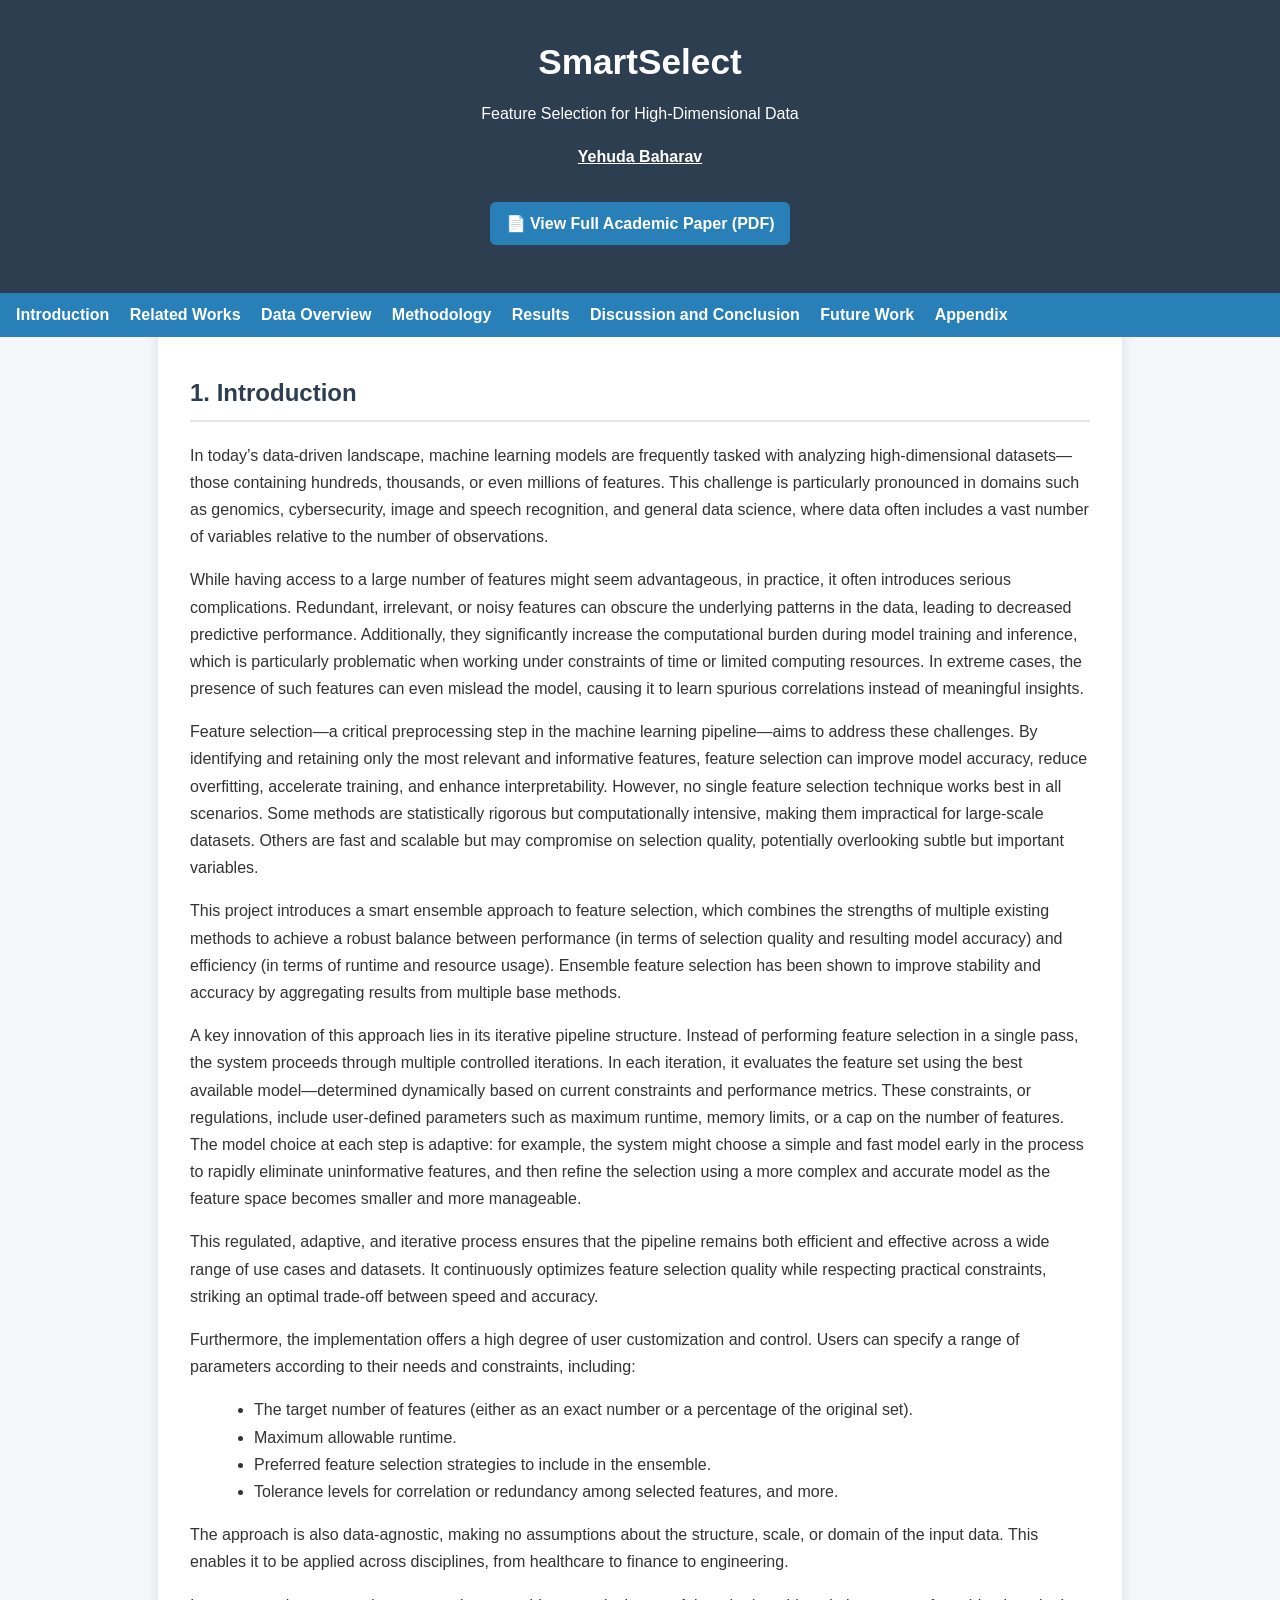
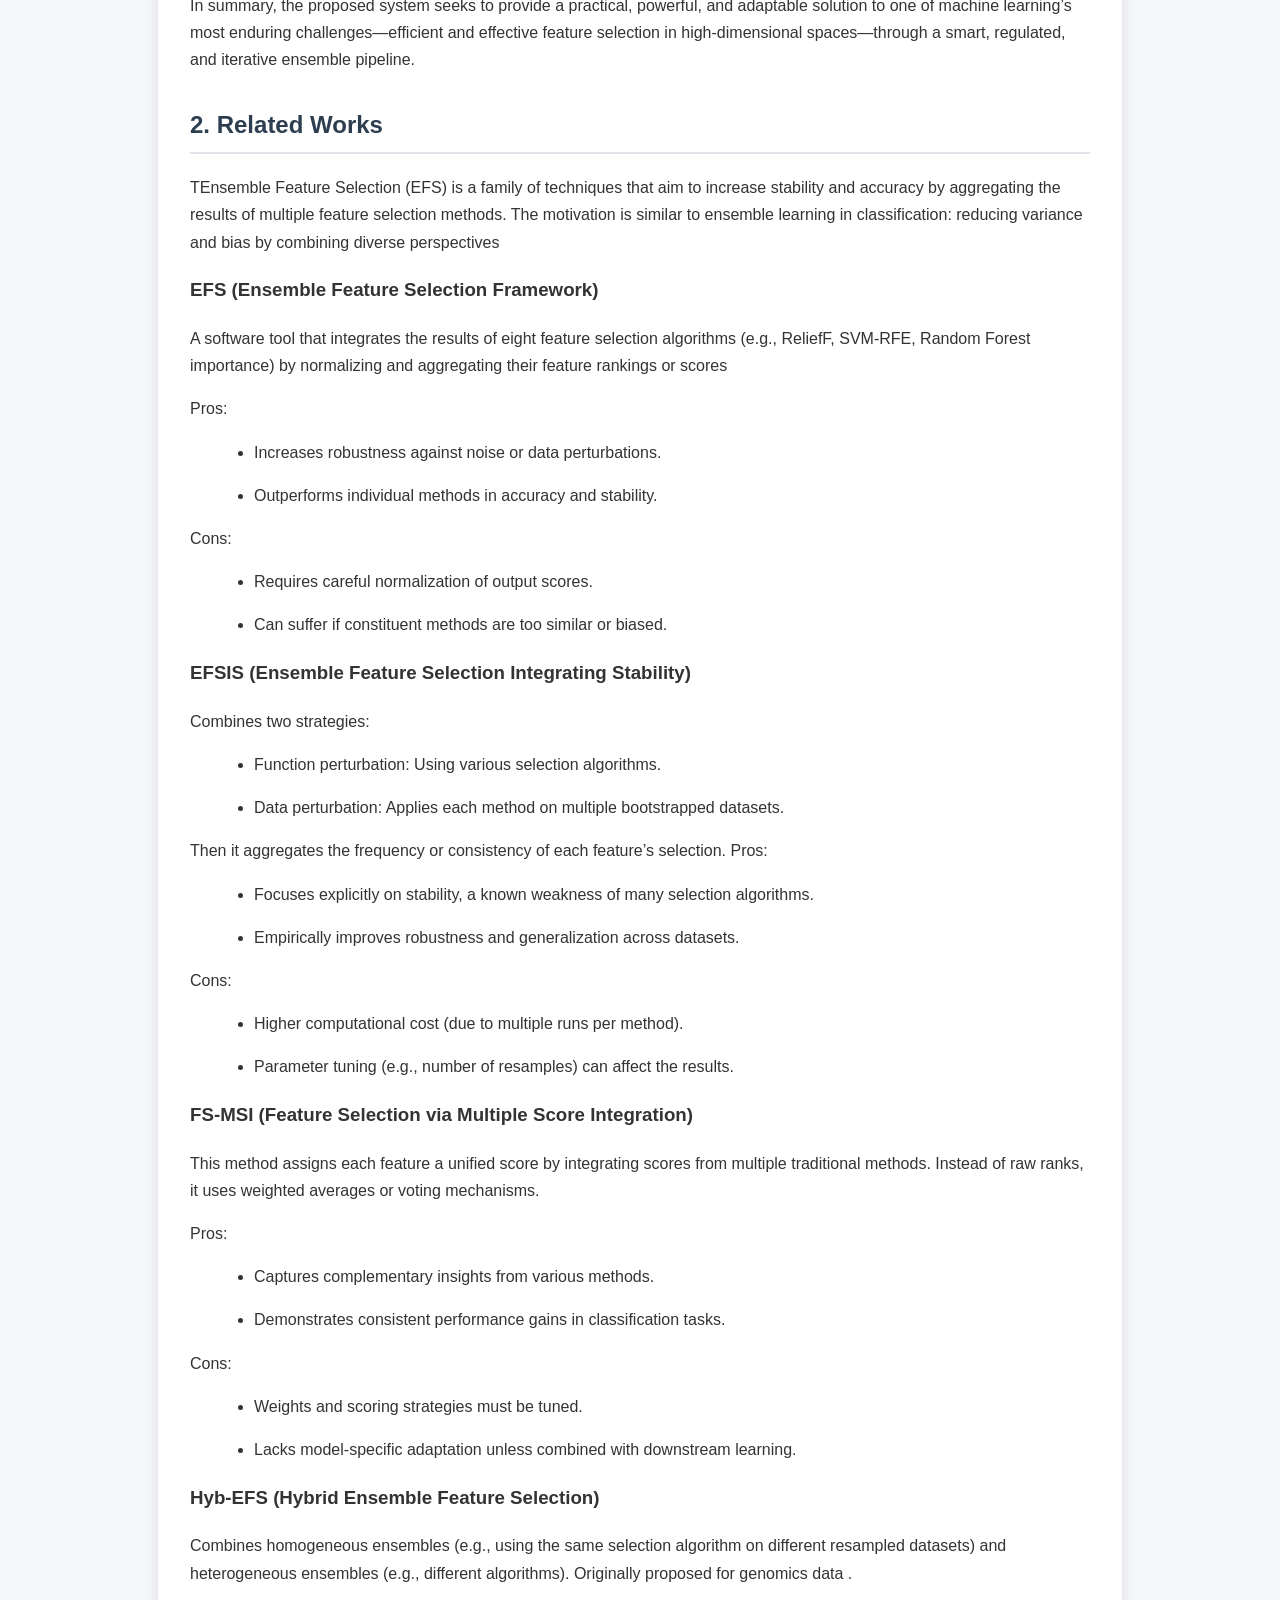
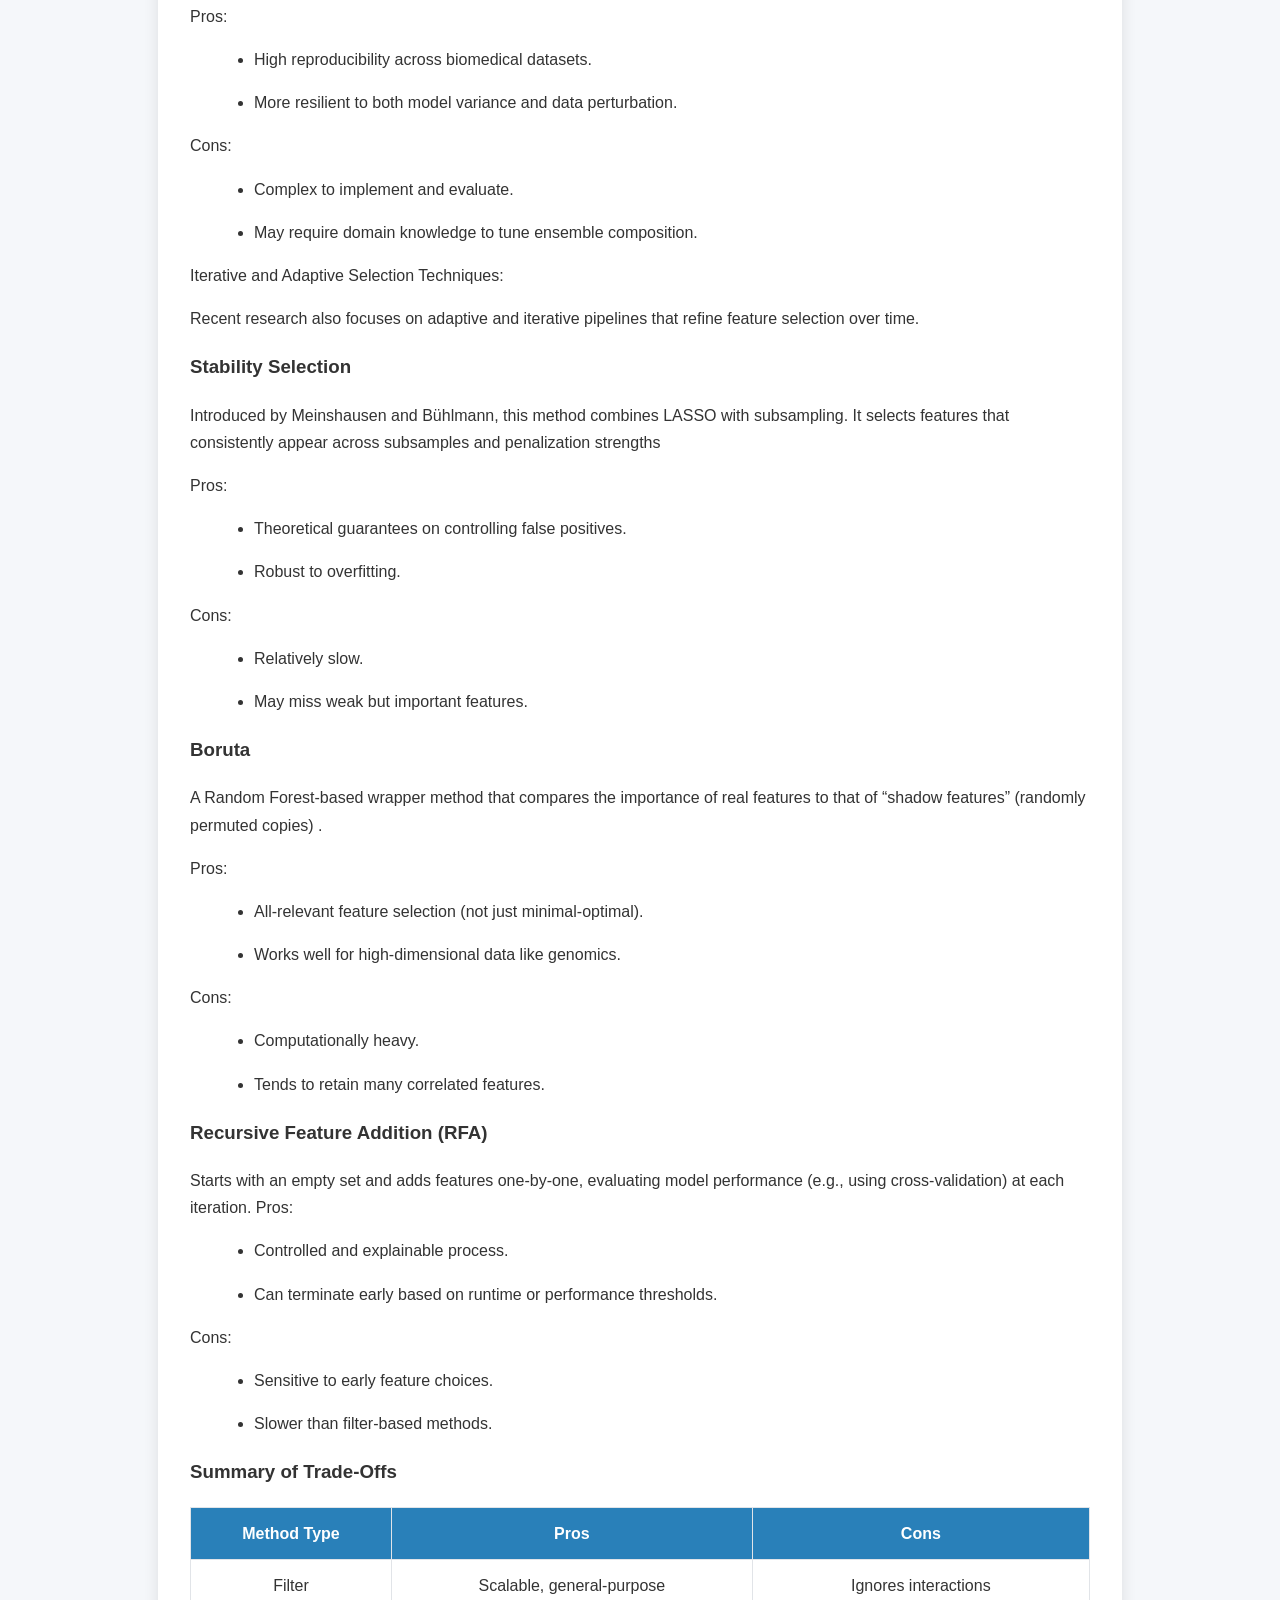
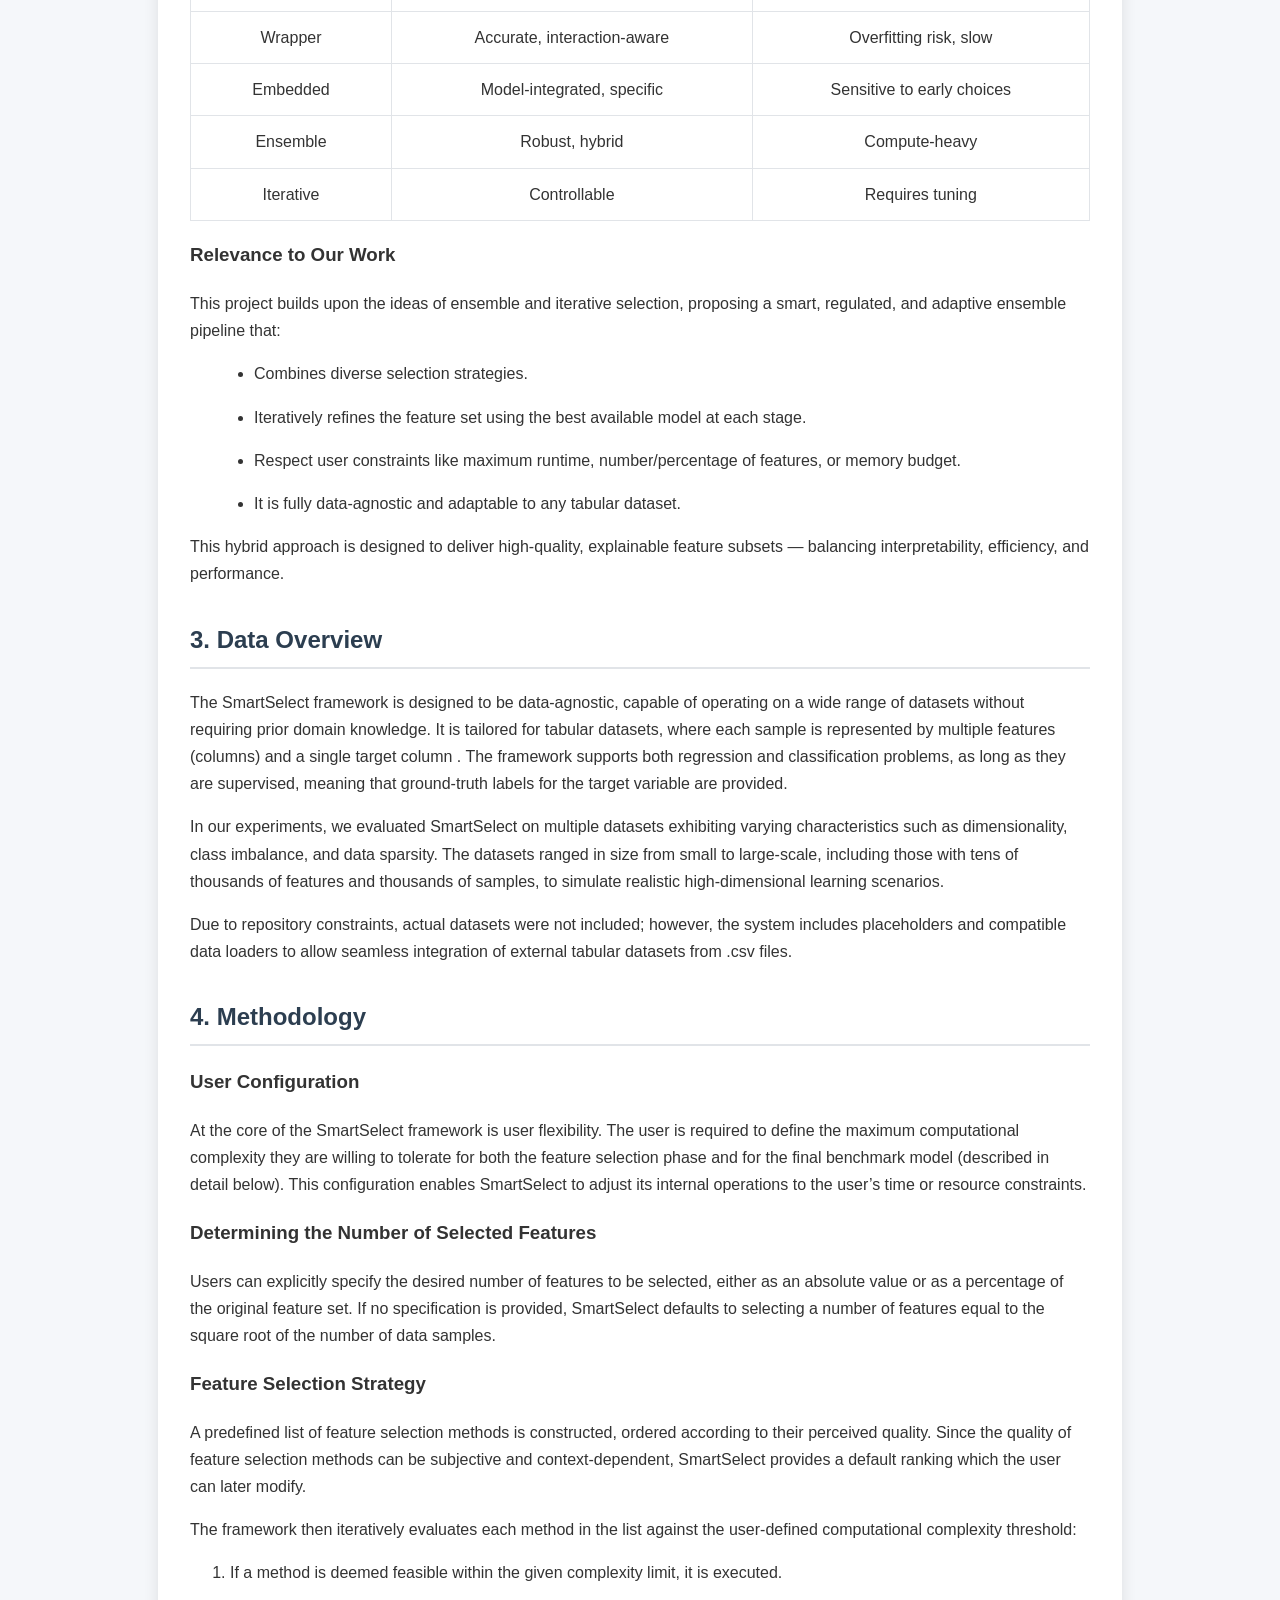
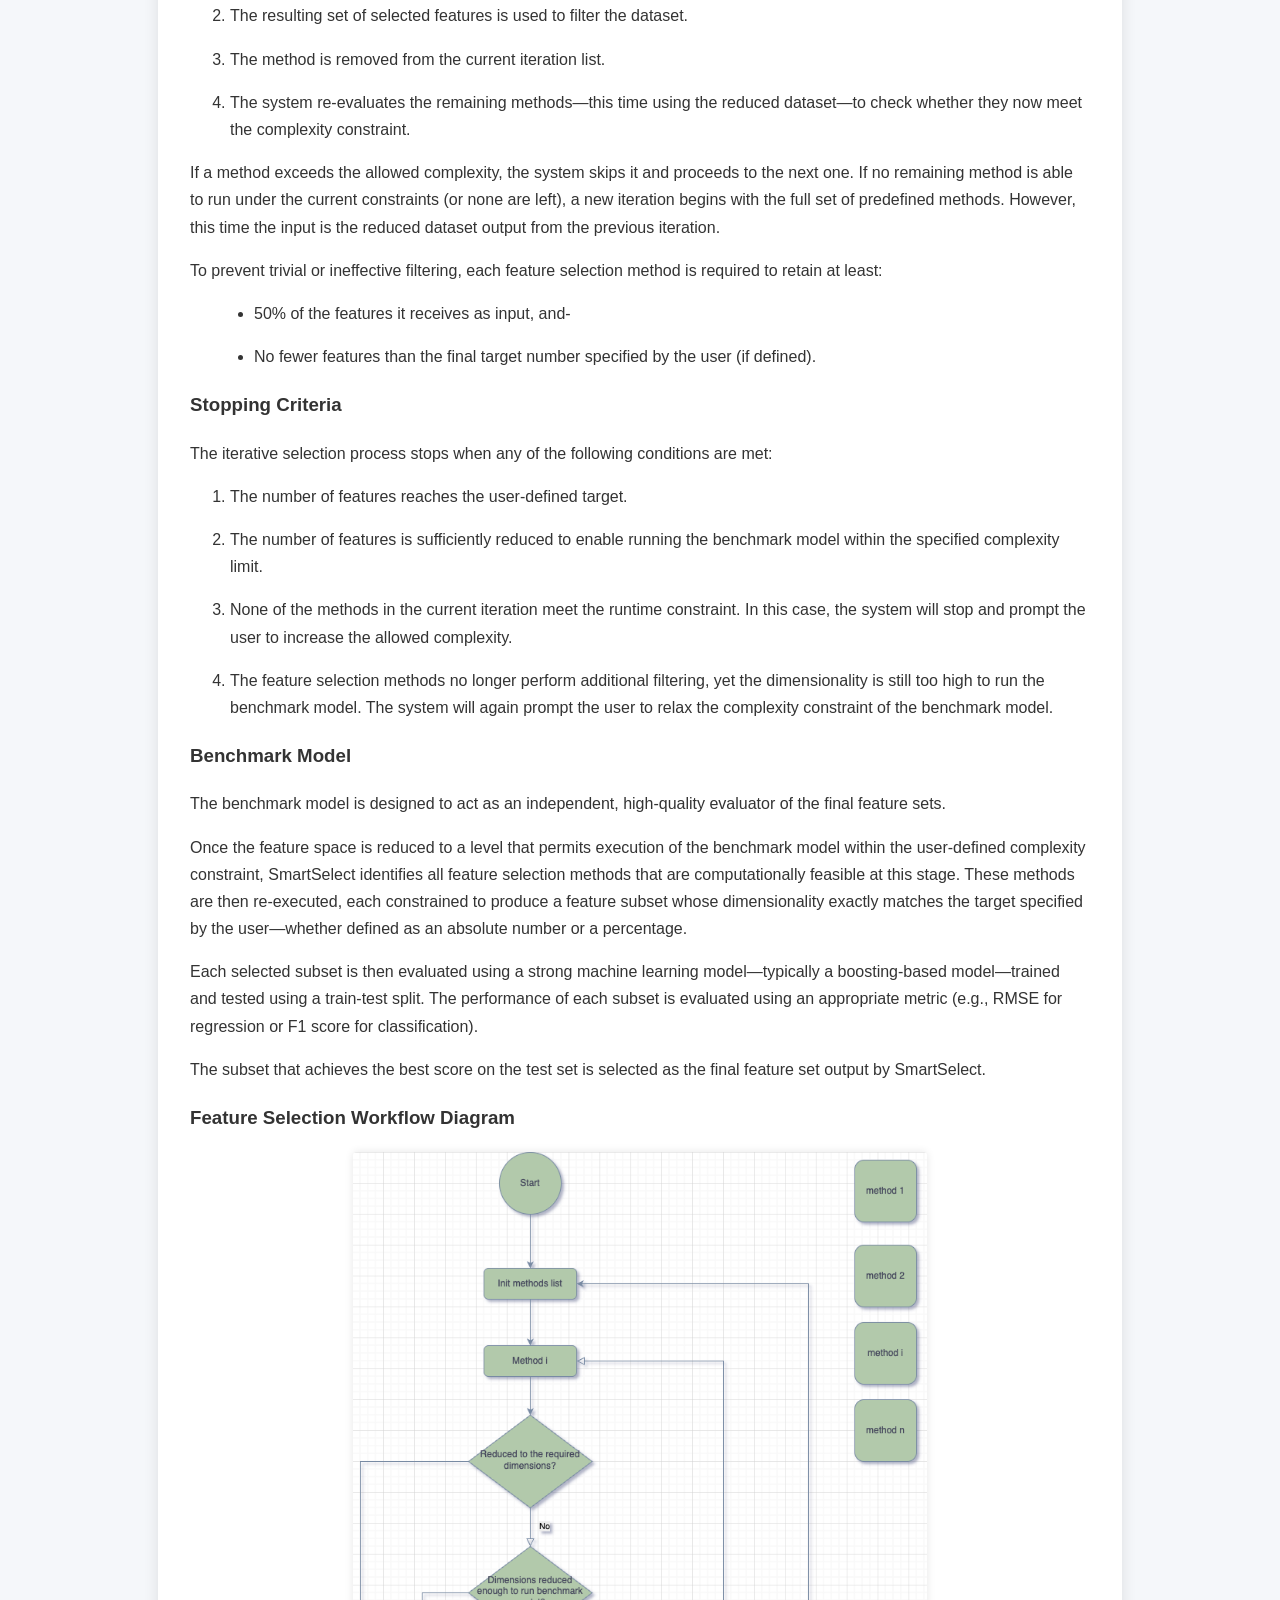
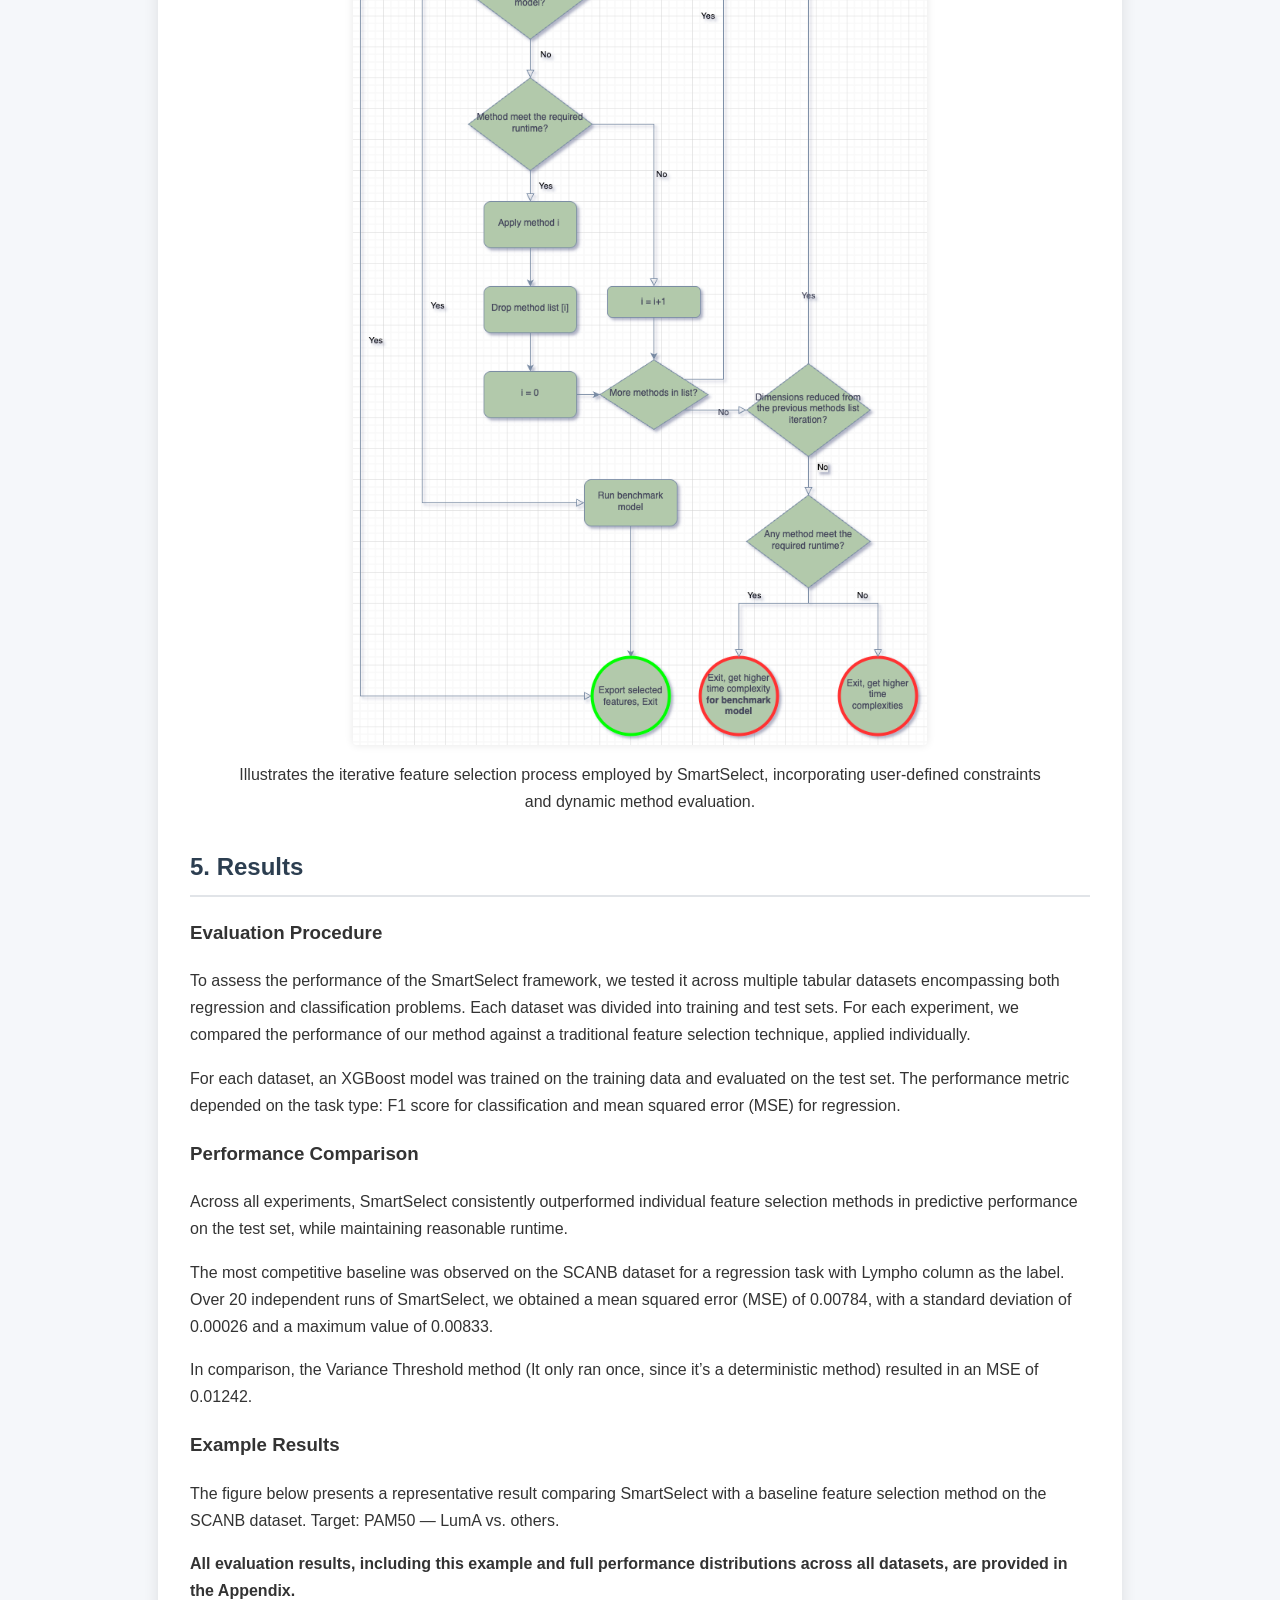
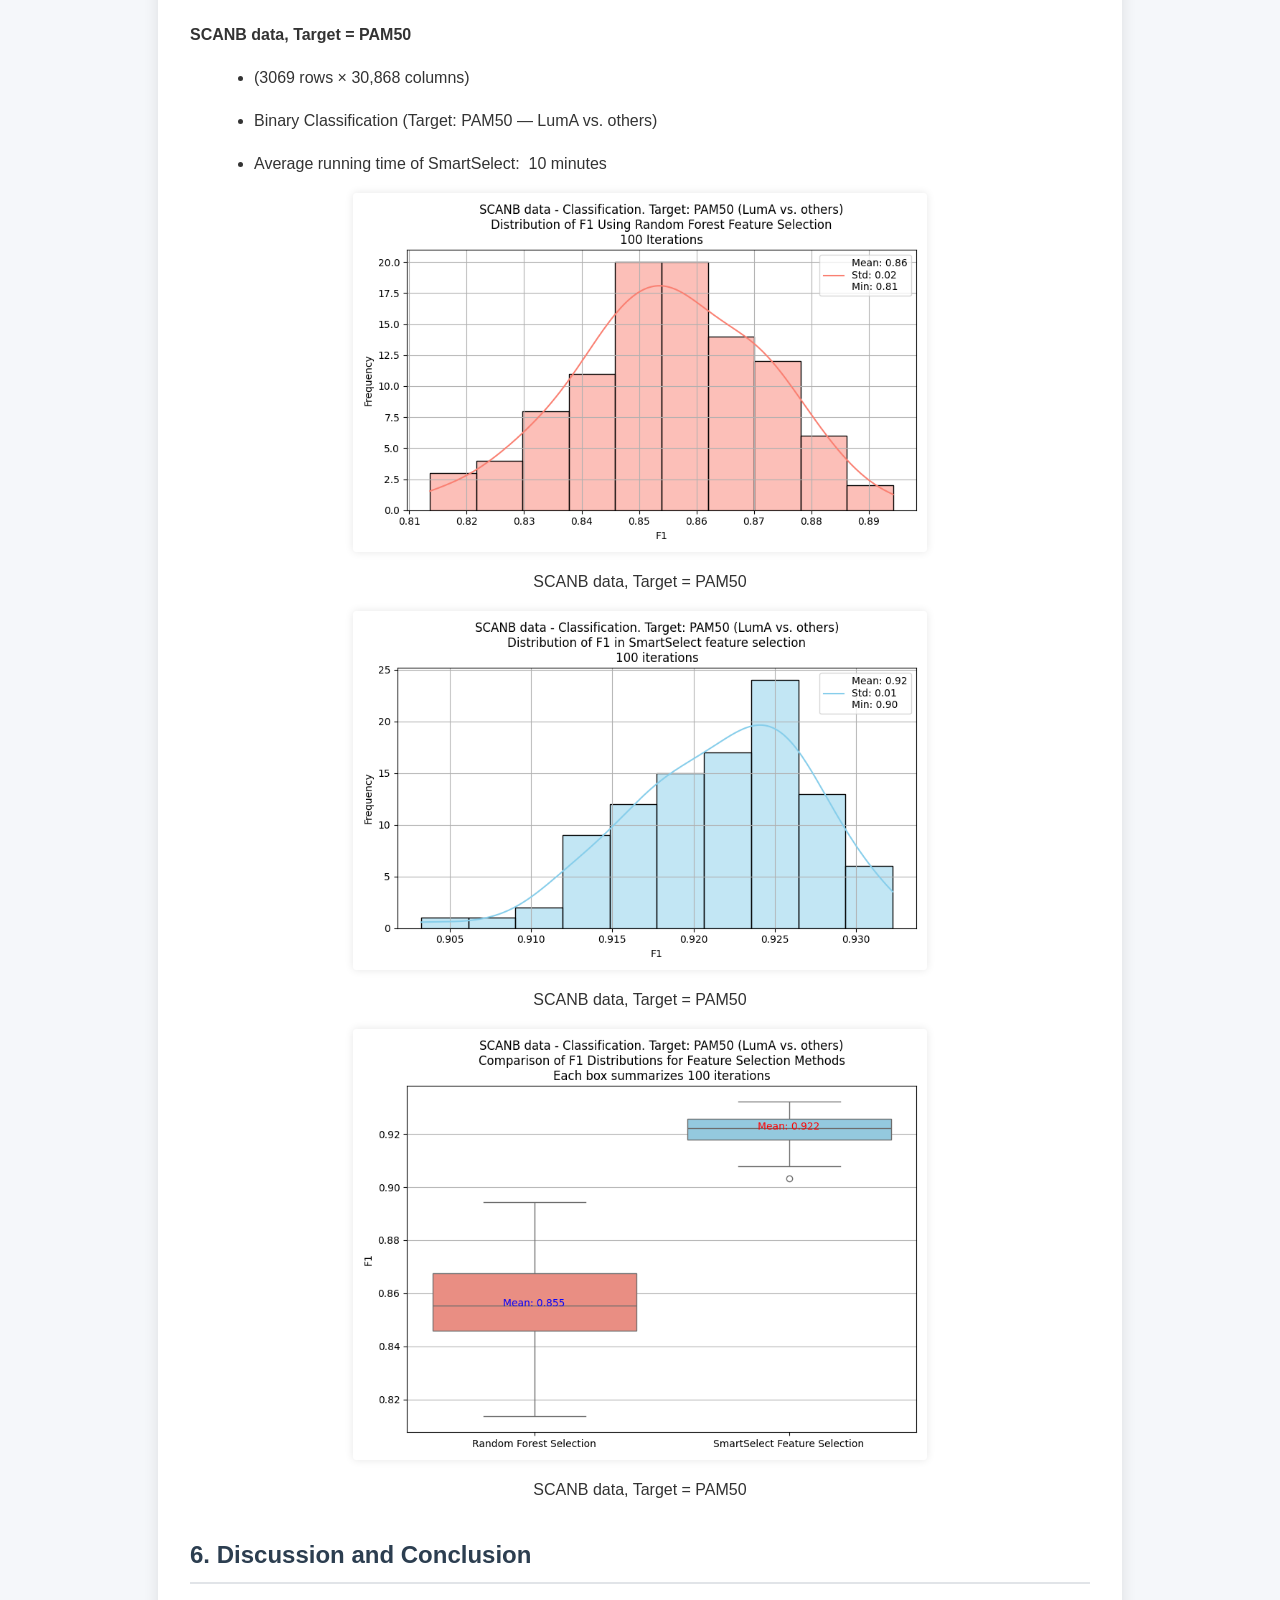
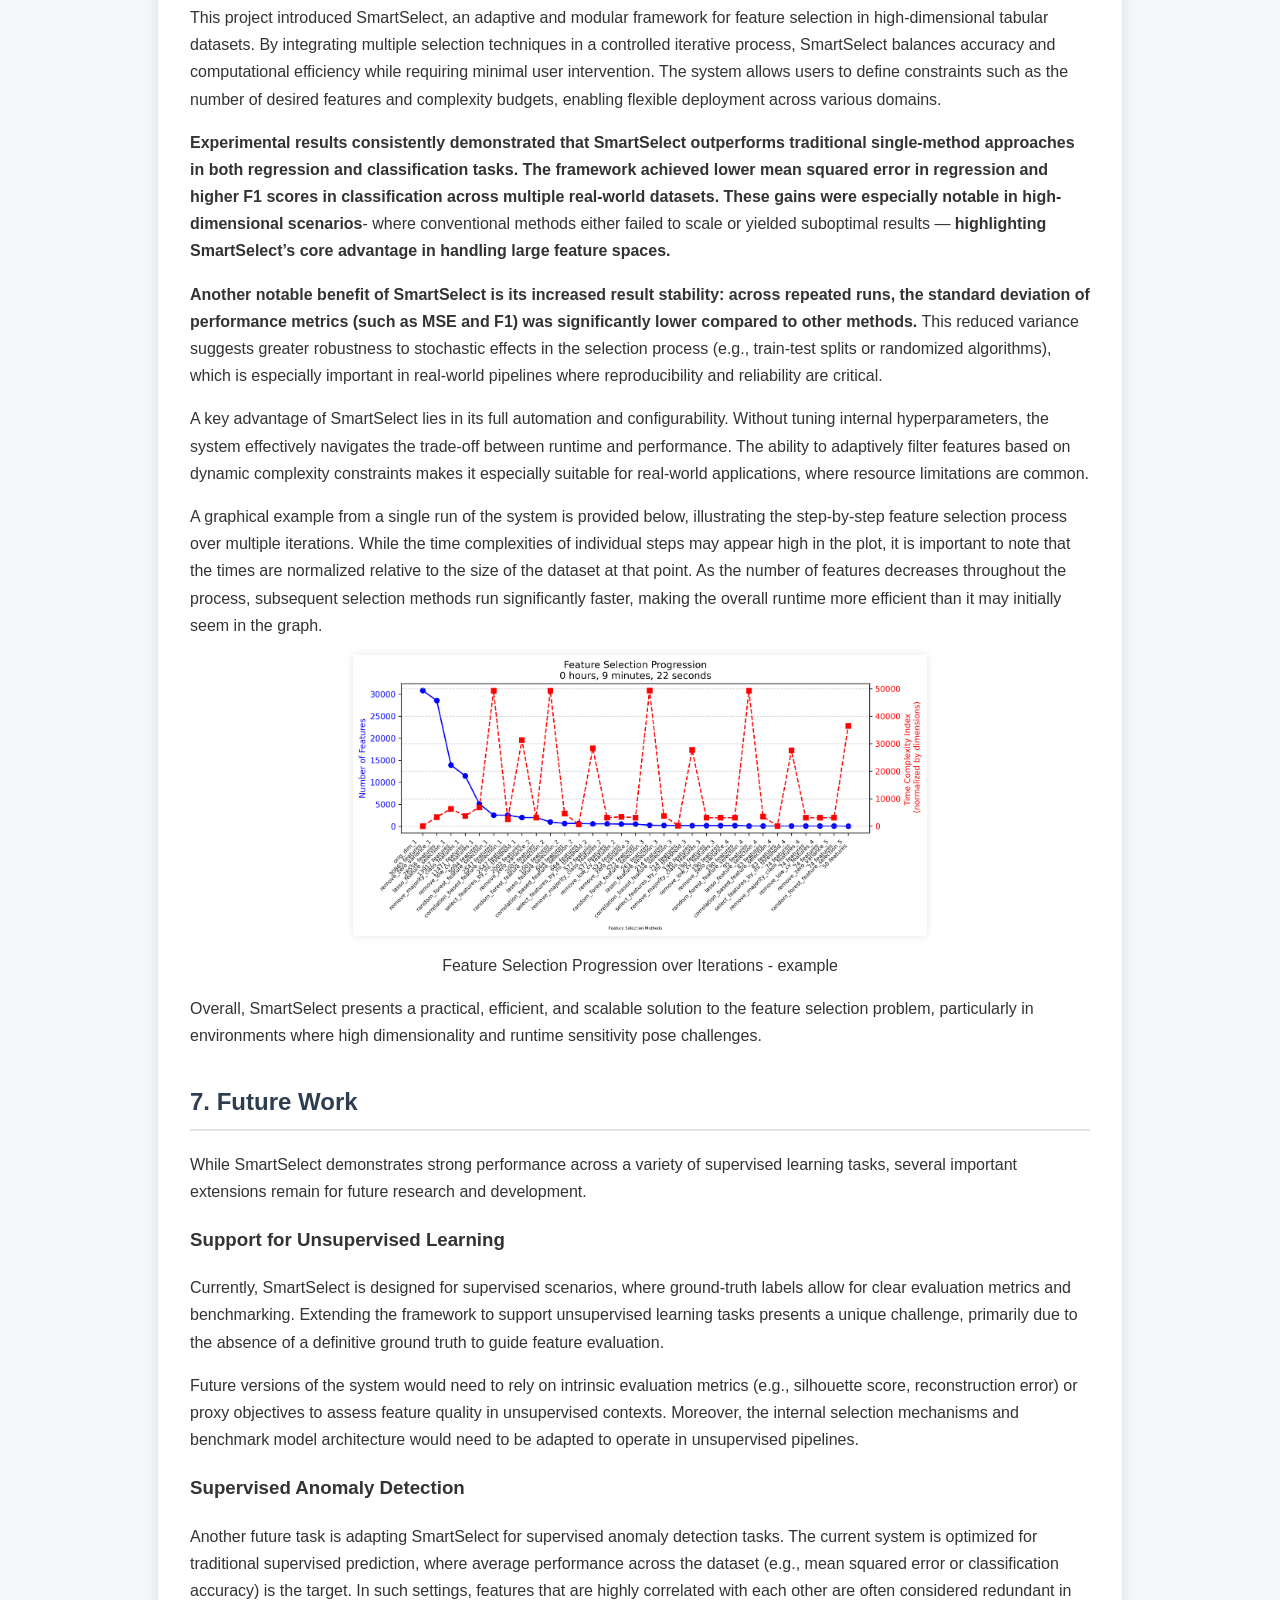
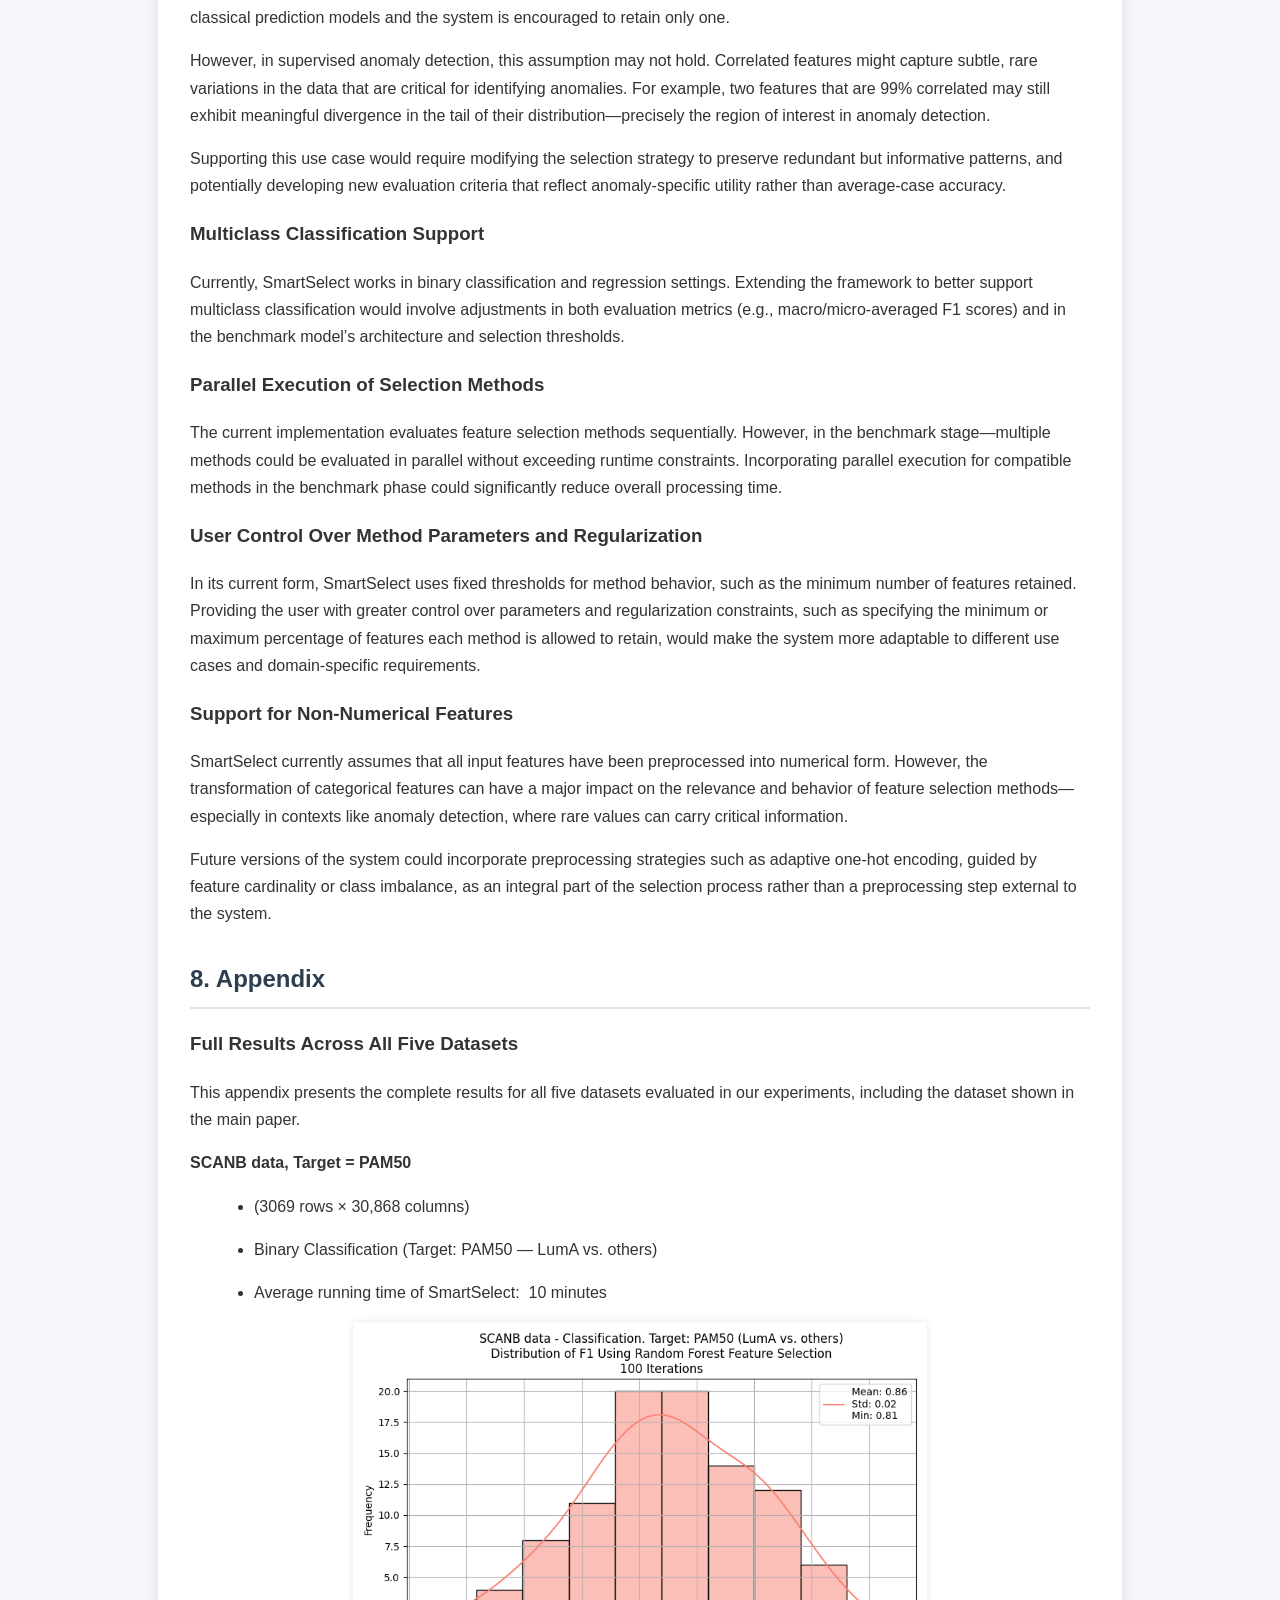
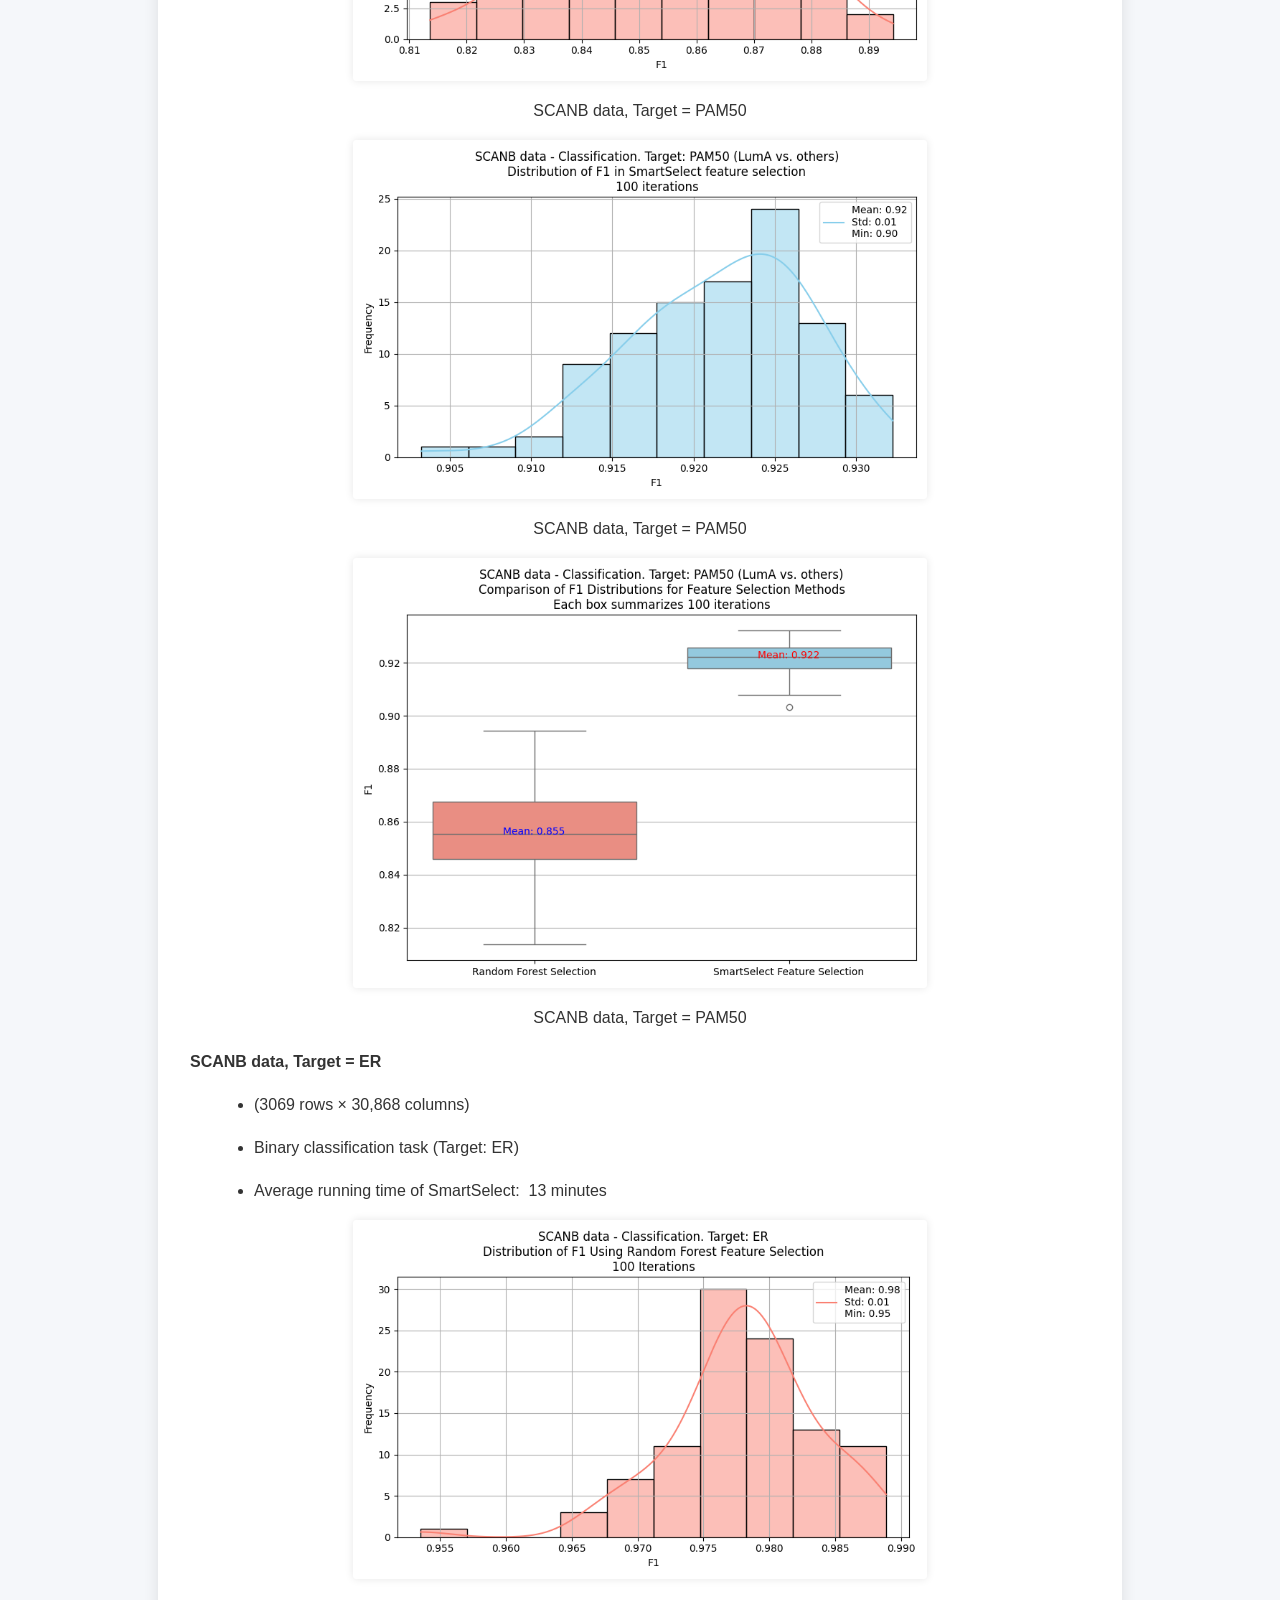
==== docs/index.html @ e52fa0f0 "Update index.html" ====
<!DOCTYPE html>
<html lang="en">
<head>
  <meta charset="UTF-8"/>
  <meta name="viewport" content="width=device-width, initial-scale=1.0"/>
  <title>SmartSelect — Feature Selection Framework</title>
  <style>
    body {
      font-family: 'Segoe UI', Tahoma, Geneva, Verdana, sans-serif;
      color: #333;
      margin: 0;
      background-color: #f5f7fa;
      line-height: 1.7;
    }
    header {
      background: #2c3e50;
      color: #fff;
      padding: 2rem 1rem;
      text-align: center;
    }
    header h1 { margin: 0; font-size: 2.2rem; }
    header p { margin-top: 0.5rem; font-size: 1rem; }
    nav {
      background: #2980b9;
      padding: 0.5rem 1rem;
        position: sticky;
  top: 0;
  z-index: 1000;
    }

    nav a {
      color: #fff;
      margin-right: 1rem;
      text-decoration: none;
      font-weight: bold;
    }
    nav a:hover {
      text-decoration: underline;
    }
    main {
      max-width: 900px;
      background: #fff;
      margin: -1rem auto 2rem;
      padding: 2rem;
      border-radius: 8px;
      box-shadow: 0 0 15px rgba(0,0,0,0.1);
    }
    section {
  margin-bottom: 2rem;
  scroll-margin-top: 100px; 
  }
    h2 { scroll-margin-top: 120px; border-bottom: 2px solid #e1e4e8; padding-bottom: 0.4rem; color: #2c3e50; }
    p { margin: 1rem 0; }
    ul { margin: 1rem 0 1rem 1.5rem; }
    code {
      background: #f4f6f8;
      padding: 2px 5px;
      border-radius: 4px;
      font-family: monospace;
    }
    table {
      width: 100%;
      border-collapse: collapse;
      margin: 1rem 0;
    }
    caption {
      font-size: 1.2rem;
      font-weight: bold;
      margin-bottom: 0.5rem;
      color: #34495e;
    }
    th, td {
      border: 1px solid #e1e4e8;
      padding: 12px;
      text-align: center;
    }
    th {
      background: #2980b9;
      color: #fff;
    }
    tr:hover {
      background: #ecf0f1;
    }
    img {
      max-width: 100%;
      display: block;
      margin: 1rem auto;
      border-radius: 4px;
      box-shadow: 0 0 8px rgba(0,0,0,0.1);
    }
    footer {
      text-align: center;
      padding: 2rem;
      font-size: 0.9rem;
      color: #888;
    }
.nav-button {
  display: inline-block;
  background-color: #2980b9;
  color: #fff;
  padding: 0.5rem 1rem;
  border-radius: 6px;
  text-decoration: none;
  font-weight: bold;
  margin-top: 1rem;
  transition: background-color 0.3s ease, text-decoration 0.3s ease;
}

.nav-button:hover {
  background-color: #2471a3; 
  text-decoration: underline;
}
  </style>
</head>
<body>

  <header>
    <h1>SmartSelect</h1>
    <p>Feature Selection for High-Dimensional Data</p>
    <p><a href="https://www.linkedin.com/in/yehuda-baharav/"  style="color:#ffffff"><strong>Yehuda Baharav</strong></a></p>
<p>
<a href="paper.pdf" class="nav-button" target="_blank">
  📄 View Full Academic Paper (PDF)
</a>
</p>
  </header>

  <nav>
    <a href="#introduction">Introduction</a>
    <a href="#related_works">Related Works</a>
    <a href="#data_overview">Data Overview</a>
    <a href="#methodology">Methodology</a>
    <a href="#results">Results</a>
    <a href="#discussion_and_conclusion">Discussion and Conclusion</a>
    <a href="#future_work">Future Work</a>
    <a href="#appendix">Appendix</a>
  </nav>

  <main>
    <section id="introduction">
      <h2>1. Introduction</h2>
      <p>In today’s data-driven landscape, machine
learning models are frequently tasked with
analyzing high-dimensional datasets—those
containing hundreds, thousands, or even millions of features. This challenge is particularly pronounced in domains such as
genomics, cybersecurity, image and speech
recognition, and general data science, where
data often includes a vast number of variables
relative to the number of observations.</p>
      
<p>While having access to a large number of features might seem advantageous, in practice,
it often introduces serious complications. Redundant, irrelevant, or noisy features can obscure the underlying patterns in the data,
leading to decreased predictive performance.
Additionally, they significantly increase the
computational burden during model training
and inference, which is particularly problematic when working under constraints of time
or limited computing resources. In extreme cases, the presence of such features can
even mislead the model, causing it to learn
spurious correlations instead of meaningful
insights.</p>

<p>Feature selection—a critical preprocessing
step in the machine learning pipeline—aims
to address these challenges. By identifying
and retaining only the most relevant and informative features, feature selection can improve model accuracy, reduce overfitting, accelerate training, and enhance interpretability. However, no single feature selection technique works best in all scenarios.
Some methods are statistically rigorous but
computationally intensive, making them impractical for large-scale datasets. Others are
fast and scalable but may compromise on selection quality, potentially overlooking subtle
but important variables.</p>

<p>This project introduces a smart ensemble approach to feature selection, which combines
the strengths of multiple existing methods
to achieve a robust balance between performance (in terms of selection quality and resulting model accuracy) and efficiency (in
terms of runtime and resource usage). Ensemble feature selection has been shown to
improve stability and accuracy by aggregating results from multiple base methods.</p>

<p>A key innovation of this approach lies in its
iterative pipeline structure. Instead of performing feature selection in a single pass,
the system proceeds through multiple controlled iterations. In each iteration, it evaluates the feature set using the best available model—determined dynamically based
on current constraints and performance metrics. These constraints, or regulations, include user-defined parameters such as maximum runtime, memory limits, or a cap on
the number of features. The model choice at
each step is adaptive: for example, the system
might choose a simple and fast model early
in the process to rapidly eliminate uninformative features, and then refine the selection
using a more complex and accurate model as
the feature space becomes smaller and more
manageable.</p>

<p>This regulated, adaptive, and iterative process ensures that the pipeline remains both
efficient and effective across a wide range of
use cases and datasets. It continuously optimizes feature selection quality while respecting practical constraints, striking an optimal
trade-off between speed and accuracy.</p>

<p>Furthermore, the implementation offers a
high degree of user customization and control. Users can specify a range of parameters
according to their needs and constraints, including:
<ul>
  <li>The target number of features (either as
an exact number or a percentage of the
original set).</li>
  <li>Maximum allowable runtime.</li>
  <li>Preferred feature selection strategies to
include in the ensemble.</li>
   <li>Tolerance levels for correlation or redundancy among selected features, and
more.</li>
</ul>
</p>

<p>The approach is also data-agnostic, making
no assumptions about the structure, scale, or
domain of the input data. This enables it to
be applied across disciplines, from healthcare
to finance to engineering.</p>

<p>In summary, the proposed system seeks to
provide a practical, powerful, and adaptable solution to one of machine learning’s
most enduring challenges—efficient and effective feature selection in high-dimensional
spaces—through a smart, regulated, and iterative ensemble pipeline.</p>
    </section>

    <section id="related_works">
      <h2>2. Related Works</h2>
      <p>TEnsemble Feature Selection (EFS) is a family of techniques that aim to increase stability and accuracy by aggregating the results
of multiple feature selection methods. The
motivation is similar to ensemble learning in
classification: reducing variance and bias by
combining diverse perspectives</p>
      
      <h3>EFS (Ensemble Feature Selection Framework)</h3>
<p>
  A software tool that integrates the results of
eight feature selection algorithms (e.g., ReliefF, SVM-RFE, Random Forest importance)
by normalizing and aggregating their feature
rankings or scores
</p>
      <p>Pros:</p>
<ul>
<li><p>Increases robustness against noise or data
perturbations.</p></li>
<li><p>Outperforms individual methods in accuracy and
stability.</p></li>
</ul>
<p>Cons:</p>
<ul>
<li><p>Requires careful normalization of output scores.</p></li>
<li><p>Can suffer if constituent methods are too similar or
biased.</p></li>
</ul>

<h3>EFSIS (Ensemble Feature
Selection Integrating Stability)</h3>

<p>Combines two strategies:</p>
<ul>
<li><p>Function perturbation: Using various selection
algorithms.</p></li>
<li><p>Data perturbation: Applies each method on multiple bootstrapped
datasets.</p></li>
</ul>
<p>Then it aggregates the frequency or consistency of each feature’s
selection.
Pros:</p>
<ul>
<li><p>Focuses explicitly on stability, a known weakness of many
selection algorithms.</p></li>
<li><p>Empirically improves robustness and generalization across
datasets.</p></li>
</ul>
<p>Cons:</p>
<ul>
<li><p>Higher computational cost (due to multiple runs per
method).</p></li>
<li><p>Parameter tuning (e.g., number of resamples) can affect the
results.</p></li>
</ul>      
<h3>FS-MSI
(Feature Selection via Multiple Score Integration)</h3>
<p>This method assigns each feature a unified score by integrating
scores from multiple traditional methods. Instead of raw ranks, it uses
weighted averages or voting mechanisms. 
</p>
      <p>Pros:</p>
<ul>
<li><p>Captures complementary insights from various methods.</p></li>
<li><p>Demonstrates consistent performance gains in classification
tasks.</p></li>
</ul>
<p>Cons:</p>
<ul>
<li><p>Weights and scoring strategies must be tuned.</p></li>
<li><p>Lacks model-specific adaptation unless combined with downstream
learning.</p></li>
</ul>
<h3>Hyb-EFS (Hybrid
Ensemble Feature Selection) </h3>
<p>Combines homogeneous ensembles (e.g., using the same selection
algorithm on different resampled datasets) and heterogeneous ensembles
(e.g., different algorithms). Originally proposed for genomics data
.</p>
<p>Pros:</p>
<ul>
<li><p>High reproducibility across biomedical datasets.</p></li>
<li><p>More resilient to both model variance and data
perturbation.</p></li>
</ul>
<p>Cons:</p>
<ul>
<li><p>Complex to implement and evaluate.</p></li>
<li><p>May require domain knowledge to tune ensemble
composition.</p></li>
</ul>
<p>Iterative and Adaptive Selection Techniques:</p>
<p>Recent research also focuses on adaptive and iterative pipelines that
refine feature selection over time.</p>
<h3>Stability Selection</h3>
<p>Introduced by Meinshausen and Bühlmann, this method combines LASSO
with subsampling. It selects features that consistently appear across
subsamples and penalization strengths </span></p>
<p>Pros:</p>
<ul>
<li><p>Theoretical guarantees on controlling false positives.</p></li>
<li><p>Robust to overfitting.</p></li>
</ul>
<p>Cons:</p>
<ul>
<li><p>Relatively slow.</p></li>
<li><p>May miss weak but important features.</p></li>
</ul>
<h3>Boruta</h3>
<p>A Random Forest-based wrapper method that compares the importance of
real features to that of “shadow features” (randomly permuted copies)
</span>.</p> 
<p></p>Pros:</p>
<ul>
<li><p>All-relevant feature selection (not just
minimal-optimal).</p></li>
<li><p>Works well for high-dimensional data like genomics.</p></li>
</ul>
<p>Cons:</p>
<ul>
<li><p>Computationally heavy.</p></li>
<li><p>Tends to retain many correlated features.</p></li>
</ul>
<h3>Recursive Feature Addition
(RFA)</h3>
<p>Starts with an empty set and adds features one-by-one, evaluating
model performance (e.g., using cross-validation) at each iteration.
Pros:</p>
<ul>
<li><p>Controlled and explainable process.</p></li>
<li><p>Can terminate early based on runtime or performance
thresholds.</p></li>
</ul>
<p>Cons:</p>
<ul>
<li><p>Sensitive to early feature choices.</p></li>
<li><p>Slower than filter-based methods.</p></li>
</ul>



      <h3>Summary of Trade-Offs</h3>
      <table>
        <thead>
          <tr>
            <th>Method Type</th><th>Pros</th><th>Cons</th>
          </tr>
        </thead>
        <tbody>
          <tr><td>Filter</td><td>Scalable, general-purpose</td><td>Ignores interactions</td></tr>
          <tr><td>Wrapper</td><td>Accurate, interaction-aware</td><td>Overfitting risk, slow</td></tr>
          <tr><td>Embedded</td><td>Model-integrated, specific</td><td>Sensitive to early choices</td></tr>
          <tr><td>Ensemble</td><td>Robust, hybrid</td><td>Compute-heavy</td></tr>
          <tr><td>Iterative</td><td>Controllable</td><td>Requires tuning</td></tr>
        </tbody>
      </table>

<h3>Relevance to Our Work</h3>
<p>This project builds upon the ideas of ensemble and iterative
selection, proposing a smart, regulated, and adaptive ensemble pipeline
that:</p>
<ul>
<li><p>Combines diverse selection strategies.</p></li>
<li><p>Iteratively refines the feature set using the best available
model at each stage.</p></li>
<li><p>Respect user constraints like maximum runtime, number/percentage
of features, or memory budget.</p></li>
<li><p>It is fully data-agnostic and adaptable to any tabular
dataset.</p></li>
</ul>
<p>This hybrid approach is designed to deliver high-quality, explainable
feature subsets — balancing interpretability, efficiency, and
performance.</p>

    </section>

    <section id="data_overview">
      <h2>3. Data Overview</h2>
    <p>The SmartSelect framework is designed to be data-agnostic, capable of
operating on a wide range of datasets without requiring prior domain
knowledge. It is tailored for tabular datasets, where each sample is
represented by multiple features (columns) and a single target column
. 
The
framework supports both regression and classification problems, as long
as they are supervised, meaning that ground-truth labels for the target
variable are provided.</p>
<p>In our experiments, we evaluated SmartSelect on multiple datasets
exhibiting varying characteristics such as dimensionality, class
imbalance, and data sparsity. The datasets ranged in size from small to
large-scale, including those with tens of thousands of features and
thousands of samples, to simulate realistic high-dimensional learning
scenarios.</p>
<p>Due to repository constraints, actual datasets were not included;
however, the system includes placeholders and compatible data loaders to
allow seamless integration of external tabular datasets from .csv
files.</p>

    </section>

    <section id="methodology">
          <h2>4. Methodology</h2>
<h3>User Configuration</h3>
<p>At the core of the SmartSelect framework is user flexibility. The
user is required to define the maximum computational complexity they are
willing to tolerate for both the feature selection phase and for the
final benchmark model (described in detail below). This configuration
enables SmartSelect to adjust its internal operations to the user’s time
or resource constraints.</p>
<h3>Determining the
Number of Selected Features</h3>
<p>Users can explicitly specify the desired number of features to be
selected, either as an absolute value or as a percentage of the original
feature set. If no specification is provided, SmartSelect defaults to
selecting a number of features equal to the square root of the number of
data samples.</p>
<h3>Feature Selection Strategy</h3>
<p>A predefined list of feature selection methods is constructed,
ordered according to their perceived quality. Since the quality of
feature selection methods can be subjective and context-dependent, SmartSelect
provides a default ranking which the user can later modify.</p>
<p>The framework then iteratively evaluates each method in the list
against the user-defined computational complexity threshold:</p>
<ol>
<li><p>If a method is deemed feasible within the given complexity limit,
it is executed.</p></li>
<li><p>The resulting set of selected features is used to filter the
dataset.</p></li>
<li><p>The method is removed from the current iteration list.</p></li>
<li><p>The system re-evaluates the remaining methods—this time using the
reduced dataset—to check whether they now meet the complexity
constraint.</p></li>
</ol>
<p>If a method exceeds the allowed complexity, the system skips it and
proceeds to the next one. If no remaining method is able to run under
the current constraints (or none are left), a new iteration begins with
the full set of predefined methods. However, this time the input is the
reduced dataset output from the previous iteration.</p>
<p>To prevent trivial or ineffective filtering, each feature selection
method is required to retain at least:</p>
<ul>
<li><p>50% of the features it receives as input, and-</p></li>
<li><p>No fewer features than the final target number specified by the
user (if defined).</p></li>
</ul>
<h3>Stopping Criteria</h3>
<p>The iterative selection process stops when any of the following
conditions are met:</p>
<ol>
<li><p>The number of features reaches the user-defined target.</p></li>
<li><p>The number of features is sufficiently reduced to enable running
the benchmark model within the specified complexity limit.</p></li>
<li><p>None of the methods in the current iteration meet the runtime
constraint. In this case, the system will stop and prompt the user to
increase the allowed complexity.</p></li>
<li><p>The feature selection methods no longer perform additional
filtering, yet the dimensionality is still too high to run the benchmark
model. The system will again prompt the user to relax the complexity
constraint of the benchmark model.</p></li>
</ol>
<h3>Benchmark Model</h3>
<p>The benchmark model is designed to act as an independent,
high-quality evaluator of the final feature sets.</p>
<p>Once the feature space is reduced to a level that permits execution
of the benchmark model within the user-defined complexity constraint,
SmartSelect identifies all feature selection methods that are
computationally feasible at this stage. These methods are then
re-executed, each constrained to produce a feature subset whose
dimensionality exactly matches the target specified by the user—whether
defined as an absolute number or a percentage.</p>
<p>Each selected subset is then evaluated using a strong machine
learning model—typically a boosting-based model—trained and tested using
a train-test split. The performance of each subset is evaluated using an
appropriate metric (e.g., RMSE for regression or F1 score for
classification).</p>
<p>The subset that achieves the best score on the test set is selected
as the final feature set output by SmartSelect.</p>
<h3>Feature Selection Workflow
Diagram</h3>
<figure id="fig:feature_selection_flow_grid", style="text-align: center;">
<img src="images/feature_selection_flow_grid.png" style="width:70.0%" />
<figcaption>Illustrates the iterative feature selection process employed
by SmartSelect, incorporating user-defined constraints and dynamic
method evaluation.</figcaption>
</figure>
          </section>

    <section id="results">
<h2>5. Results</h2>
<h3>Evaluation Procedure</h3>
<p>To assess the performance of the SmartSelect framework, we tested it
across multiple tabular datasets encompassing both regression and
classification problems. Each dataset was divided into training and test
sets. For each experiment, we compared the performance of our method
against a traditional feature selection technique, applied
individually.</p>
<p>For each dataset, an XGBoost model was trained on the training data
and evaluated on the test set. The performance metric depended on the
task type: F1 score for classification and mean squared error (MSE) for
regression.</p>
<h3>Performance Comparison</h3>
<p>Across all experiments, SmartSelect consistently outperformed
individual feature selection methods in predictive performance on the
test set,
while maintaining reasonable runtime.</p>
<p>The most competitive baseline was observed on the SCANB dataset for a
regression task with Lympho column as the label. Over 20 independent
runs of SmartSelect, we obtained a mean squared error (MSE) of 0.00784,
with a standard deviation of 0.00026 and a maximum value of 0.00833.</p>
<p>In comparison, the Variance Threshold method (It only ran once, since
it’s a deterministic method) resulted in an MSE of 0.01242.</p>
<h3>Example Results</h3>
<p>The figure below presents a representative result comparing
SmartSelect with a baseline feature selection method on the SCANB
dataset. Target: PAM50 — LumA vs. others.</p>
<p><strong>All evaluation results, including this example and full
performance distributions across all datasets, are provided in the
Appendix.</strong></p>
<p><strong>SCANB data, Target = PAM50</strong></p>
<ul>
<li><p>(3069 rows × 30,868 columns)</p></li>
<li><p>Binary Classification (Target: PAM50 — LumA vs. others)</p></li>
<li><p>Average running time of SmartSelect:  10 minutes</p></li>
</ul>
<figure id="fig:PAM_50_1", style="text-align: center;">
<img src="images/PAM_50_1.png" style="width:70.0%" />
<figcaption>SCANB data, Target = PAM50</figcaption>
</figure>
<figure id="fig:PAM_50_2", style="text-align: center;">
<img src="images/PAM_50_2.png" style="width:70.0%" />
<figcaption>SCANB data, Target = PAM50</figcaption>
</figure>
<figure id="fig:PAM_50_3", style="text-align: center;">
<img src="images/PAM_50_3.png" style="width:70.0%" />
<figcaption>SCANB data, Target = PAM50</figcaption>
</figure>

                </section>

    <section id="discussion_and_conclusion">
<h2>6. Discussion and Conclusion</h2>
<p>This project introduced SmartSelect, an adaptive and modular
framework for feature selection in high-dimensional tabular datasets. By
integrating multiple selection techniques in a controlled iterative
process, SmartSelect balances accuracy and computational efficiency
while requiring minimal user intervention. The system allows users to
define constraints such as the number of desired features and complexity
budgets, enabling flexible deployment across various domains.</p>
<p><strong>Experimental results consistently demonstrated that
SmartSelect outperforms traditional single-method approaches in both
regression and classification tasks. The framework achieved lower mean
squared error in regression and higher F1 scores in classification
across multiple real-world datasets. These gains were especially notable
in high-dimensional scenarios</strong>- where conventional methods
either failed to scale or yielded suboptimal results —
<strong>highlighting SmartSelect’s core advantage in handling large
feature spaces.</strong></p>
<p><strong>Another notable benefit of SmartSelect is its increased
result stability: across repeated runs, the standard deviation of
performance metrics (such as MSE and F1) was significantly lower
compared to other methods.</strong> This reduced variance suggests
greater robustness to stochastic effects in the selection process (e.g.,
train-test splits or randomized algorithms), which is especially
important in real-world pipelines where reproducibility and reliability
are critical.</p>
<p>A key advantage of SmartSelect lies in its full automation and
configurability. Without tuning internal hyperparameters, the system
effectively navigates the trade-off between runtime and performance. The
ability to adaptively filter features based on dynamic complexity
constraints makes it especially suitable for real-world applications,
where resource limitations are common.</p>
<p>A graphical example from a single run of the system is provided
below, illustrating the step-by-step feature selection process over
multiple iterations. While the time complexities of individual steps may
appear high in the plot, it is important to note that the times are
normalized relative to the size of the dataset at that point. As the
number of features decreases throughout the process, subsequent
selection methods run significantly faster, making the overall runtime
more efficient than it may initially seem in the graph.</p>
<figure id="fig:feature_selection_progression_example", style="text-align: center;">
<img src="images/feature_selection_progression_example.png"
style="width:70.0%" />
<figcaption>Feature Selection Progression over Iterations -
example</figcaption>
</figure>
<p>Overall, SmartSelect presents a practical, efficient, and scalable
solution to the feature selection problem, particularly in environments
where high dimensionality and runtime sensitivity pose challenges.</p>

                      </section>

    <section id="future_work">
<h2>7. Future Work</h2>
<p>While SmartSelect demonstrates strong performance across a variety of
supervised learning tasks, several important extensions remain for
future research and development.</p>
<h3>Support for Unsupervised
Learning</h3>
<p>Currently, SmartSelect is designed for supervised scenarios, where
ground-truth labels allow for clear evaluation metrics and benchmarking.
Extending the framework to support unsupervised learning tasks presents
a unique challenge, primarily due to the absence of a definitive ground
truth to guide feature evaluation.</p>
<p>Future versions of the system would need to rely on intrinsic
evaluation metrics (e.g., silhouette score, reconstruction error) or
proxy objectives to assess feature quality in unsupervised contexts.
Moreover, the internal selection mechanisms and benchmark model
architecture would need to be adapted to operate in unsupervised
pipelines.</p>
<h3>Supervised Anomaly Detection</h3>
<p>Another future task is adapting SmartSelect for supervised anomaly
detection tasks. The current system is optimized for traditional
supervised prediction, where average performance across the dataset
(e.g., mean squared error or classification accuracy) is the target. In
such settings, features that are highly correlated with each other are
often considered redundant in classical prediction models and the system
is encouraged to retain only one.</p>
<p>However, in supervised anomaly detection, this assumption may not
hold. Correlated features might capture subtle, rare variations in the
data that are critical for identifying anomalies. For example, two features that are
99% correlated may still exhibit meaningful divergence in the tail of
their distribution—precisely the region of interest in anomaly
detection.</p>
<p>Supporting this use case would require modifying the selection
strategy to preserve redundant but informative patterns, and potentially
developing new evaluation criteria that reflect anomaly-specific utility
rather than average-case accuracy.</p>
<h3>Multiclass Classification
Support</h3>
<p>Currently, SmartSelect works in binary classification and regression
settings. Extending the framework to better support multiclass
classification would involve adjustments in both evaluation metrics
(e.g., macro/micro-averaged F1 scores) and in the benchmark model’s
architecture and selection thresholds.</p>
<h3>Parallel Execution of
Selection Methods</h3>
<p>The current implementation evaluates feature selection methods
sequentially. However, in the benchmark stage—multiple methods could be
evaluated in parallel without exceeding runtime constraints.
Incorporating parallel execution for compatible methods in the benchmark
phase could significantly reduce overall processing time.</p>
<h3>User
Control Over Method Parameters and Regularization</h3>
<p>In its current form, SmartSelect uses fixed thresholds for method
behavior, such as the minimum number of features retained. Providing the
user with greater control over parameters and regularization
constraints, such as specifying the minimum or maximum percentage of
features each method is allowed to retain, would make the system more
adaptable to different use cases and domain-specific requirements.</p>
<h3>Support for Non-Numerical
Features</h3>
<p>SmartSelect currently assumes that all input features have been
preprocessed into numerical form. However, the transformation of
categorical features can have a major impact on the relevance and
behavior of feature selection methods—especially in contexts like
anomaly detection, where rare values can carry critical information.</p>
<p>Future versions of the system could incorporate preprocessing
strategies such as adaptive one-hot encoding, guided by feature
cardinality or class imbalance, as an integral part of the selection
process rather than a preprocessing step external to the system.</p>

                            </section>

    <section id="appendix">
<h2>8. Appendix</h2>
<h3>Full Results Across All
Five Datasets</h3>
<p>This appendix presents the complete results for all five datasets
evaluated in our experiments, including the dataset shown in the main
paper.</p>
<p><strong>SCANB data, Target = PAM50</strong></p>
<ul>
<li><p>(3069 rows × 30,868 columns)</p></li>
<li><p>Binary Classification (Target: PAM50 — LumA vs. others)</p></li>
<li><p>Average running time of SmartSelect:  10 minutes</p></li>
</ul>
<figure id="fig:PAM_50_1", style="text-align: center;">
<img src="images/PAM_50_1.png" style="width:70.0%" />
<figcaption>SCANB data, Target = PAM50</figcaption>
</figure>
<figure id="fig:PAM_50_2", style="text-align: center;">
<img src="images/PAM_50_2.png" style="width:70.0%" />
<figcaption>SCANB data, Target = PAM50</figcaption>
</figure>
<figure id="fig:PAM_50_3", style="text-align: center;">
<img src="images/PAM_50_3.png" style="width:70.0%" />
<figcaption>SCANB data, Target = PAM50</figcaption>
</figure>
<p><strong>SCANB data, Target = ER</strong></p>
<ul>
<li><p>(3069 rows × 30,868 columns)</p></li>
<li><p>Binary classification task (Target: ER)</p></li>
<li><p>Average running time of SmartSelect:  13 minutes</p></li>
</ul>
<figure id="fig:SCANB_class_1", style="text-align: center;">
<img src="images/SCANB_class_1.png" style="width:70.0%" />
<figcaption>SCANB data, Target = ER</figcaption>
</figure>
<figure id="fig:SCANB_class_2", style="text-align: center;">
<img src="images/SCANB_class_2.png" style="width:70.0%" />
<figcaption>SCANB data, Target = ER</figcaption>
</figure>
<figure id="fig:SCANB_class_3", style="text-align: center;">
<img src="images/SCANB_class_3.png" style="width:70.0%" />
<figcaption>SCANB data, Target = ER</figcaption>
</figure>
<p><strong>SCANB data, Target = Lympho</strong></p>
<ul>
<li><p>(3069 rows × 30,868 columns)</p></li>
<li><p>Regression task (Target: Lympho)</p></li>
<li><p>Average running time of SmartSelect:  20 minutes</p></li>
</ul>
<figure id="fig:SCANB_reg_1", style="text-align: center;">
<img src="images/SCANB_reg_1.png" style="width:70.0%" />
<figcaption>SCANB data, Target = Lympho</figcaption>
</figure>
<figure id="fig:SCANB_reg_2", style="text-align: center;">
<img src="images/SCANB_reg_2.png" style="width:70.0%" />
<figcaption>SCANB data, Target = Lympho</figcaption>
</figure>
<figure id="fig:SCANB_reg_3", style="text-align: center;">
<img src="images/SCANB_reg_3.png" style="width:70.0%" />
<figcaption>SCANB data, Target = Lympho</figcaption>
</figure>
<p><strong>MNIST 784</strong></p>
<ul>
<li><p>(14,780 rows × 784 columns)</p></li>
<li><p>Binary Classification</p></li>
<li><p>Average running time of SmartSelect:  0.5 minutes</p></li>
<li><p><strong>Note: Given the relatively low feature dimensionality of
this dataset, performance differences between methods were smaller. The
advantages of SmartSelect are more pronounced in high-dimensional
settings.</strong></p></li>
</ul>
<figure id="fig:MNIST_1", style="text-align: center;">
<img src="images/MNIST_1.png" style="width:70.0%" />
<figcaption>MNIST 784</figcaption>
</figure>
<figure id="fig:MNIST_2", style="text-align: center;">
<img src="images/MNIST_2.png" style="width:70.0%" />
<figcaption>MNIST 784</figcaption>
</figure>
<figure id=
        "fig:MNIST_3", style="text-align: center;">
<img src="images/MNIST_3.png" style="width:70.0%" />
<figcaption>MNIST 784</figcaption>
</figure>
<p><strong>GSE184773 data</strong></p>
<ul>
<li><p>(24 rows × 24,057 columns)</p></li>
<li><p>Binary Classification</p></li>
<li><p>Average running time of SmartSelect:   5 seconds</p></li>
</ul>
<figure id="fig:GSE184773_1", style="text-align: center;">
<img src="images/GSE184773_1.png" style="width:70.0%" />
<figcaption>GSE184773 data</figcaption>
</figure>
<figure id="fig:GSE184773_2", style="text-align: center;">
<img src="images/GSE184773_2.png" style="width:70.0%" />
<figcaption>GSE184773 data</figcaption>
</figure>
<figure id="fig:GSE184773_3", style="text-align: center;">
<img src="images/GSE184773_3.png" style="width:70.0%" />
<figcaption>GSE184773 data</figcaption>
</figure>



  </main>

  <footer>
    &copy; 2025 Yehuda Baharav | SmartSelect Project
  </footer>
</body>
</html>
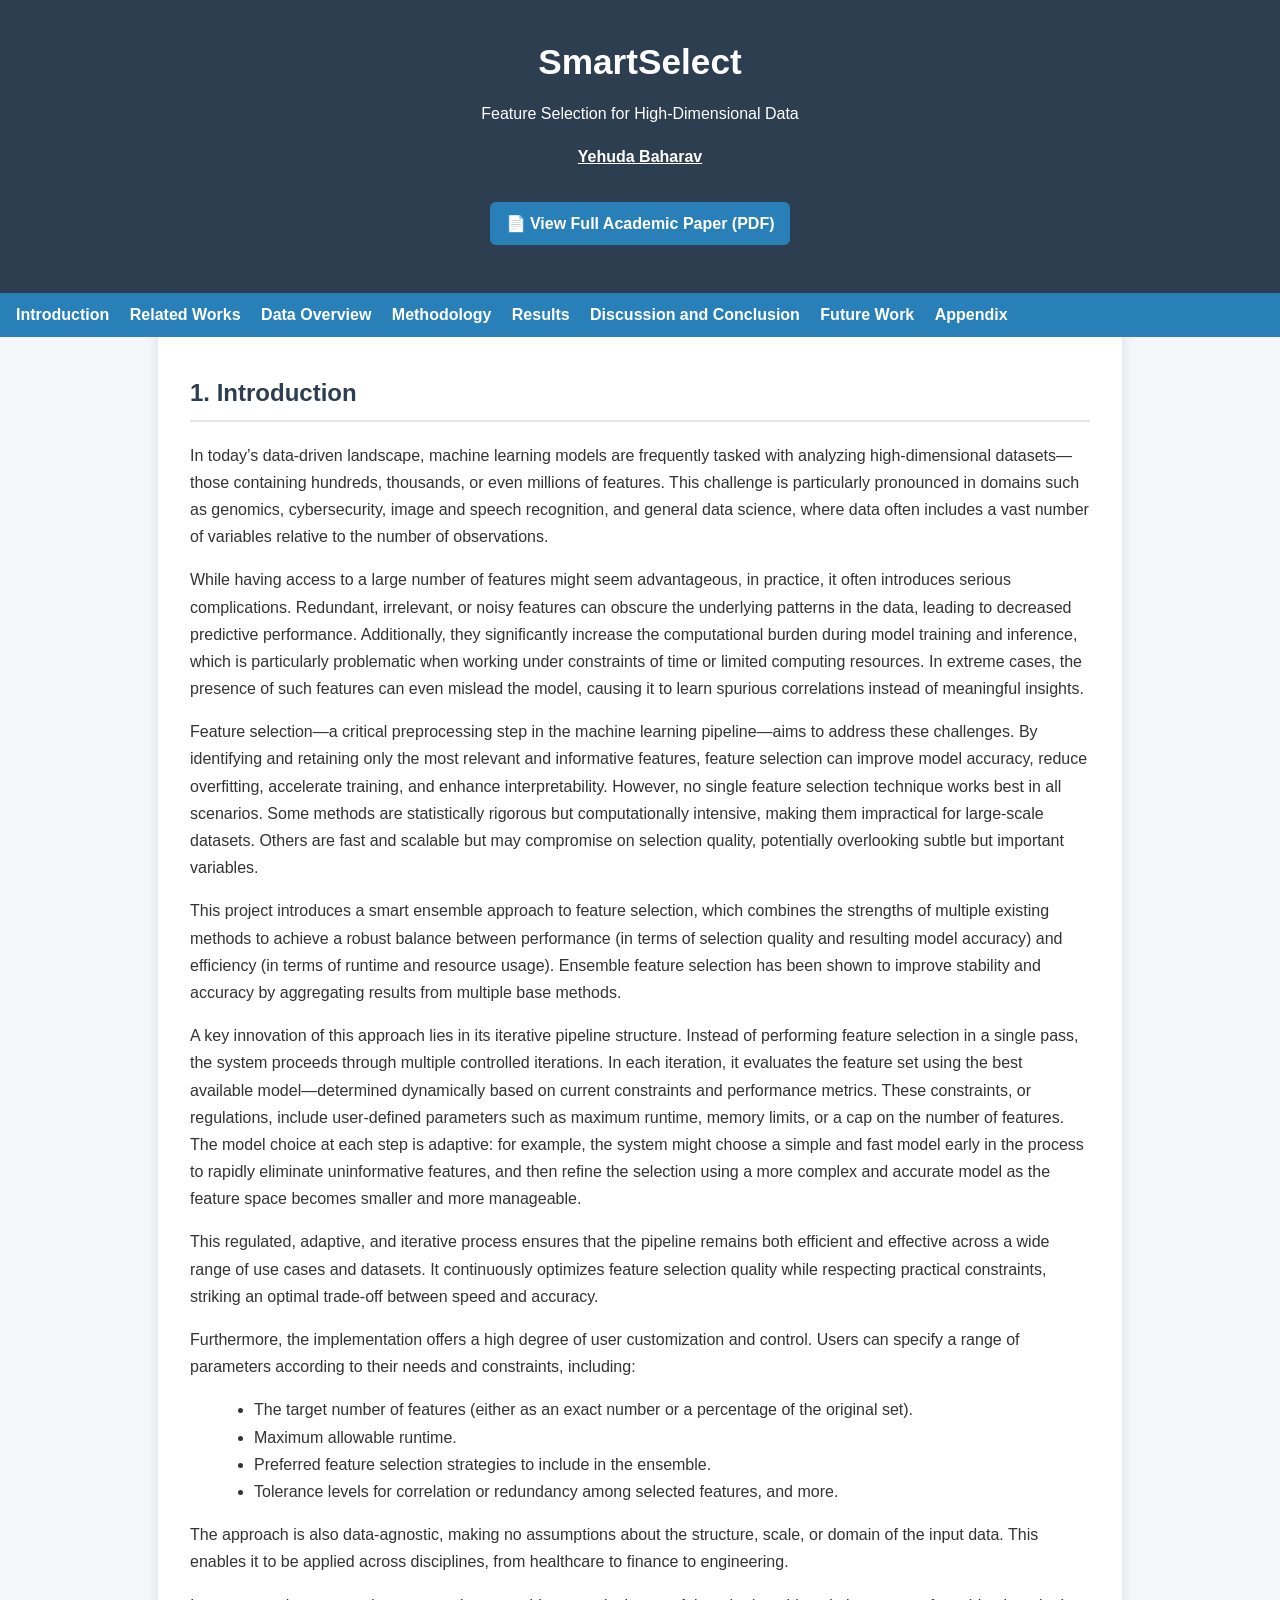
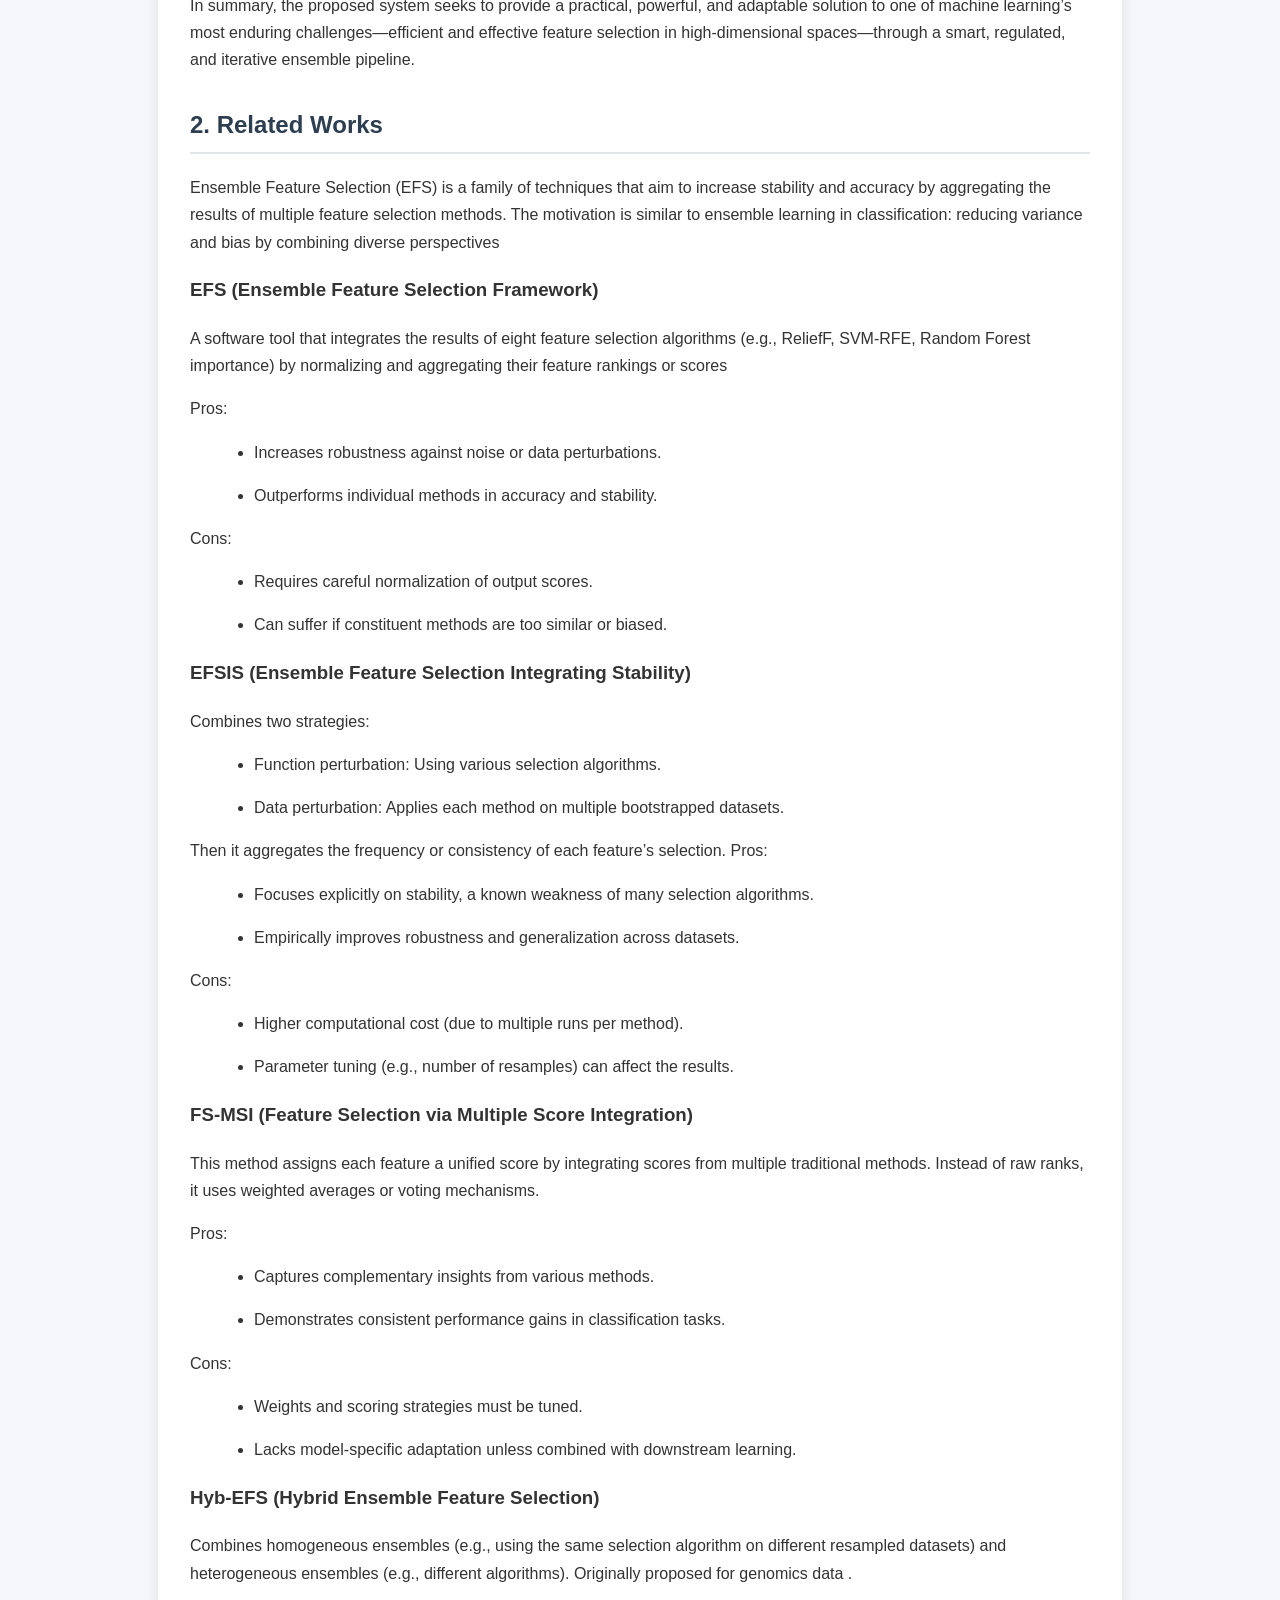
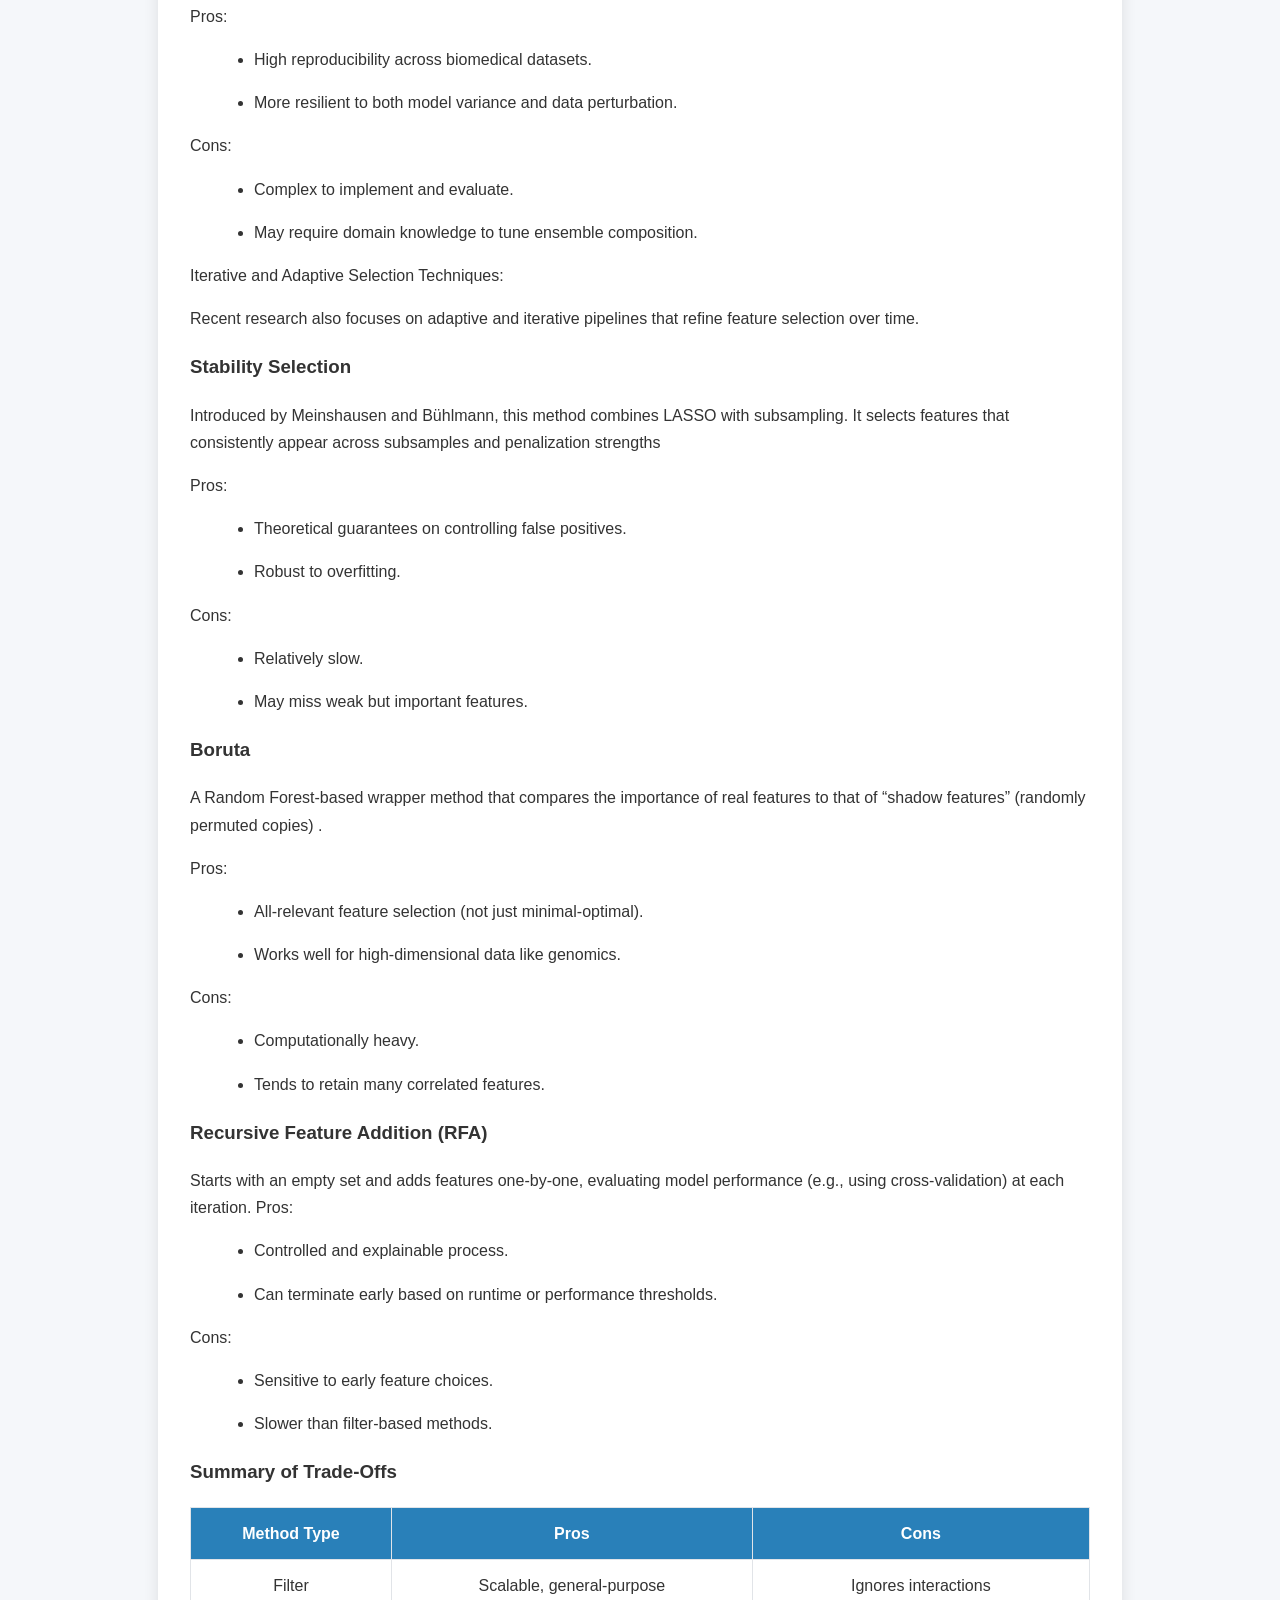
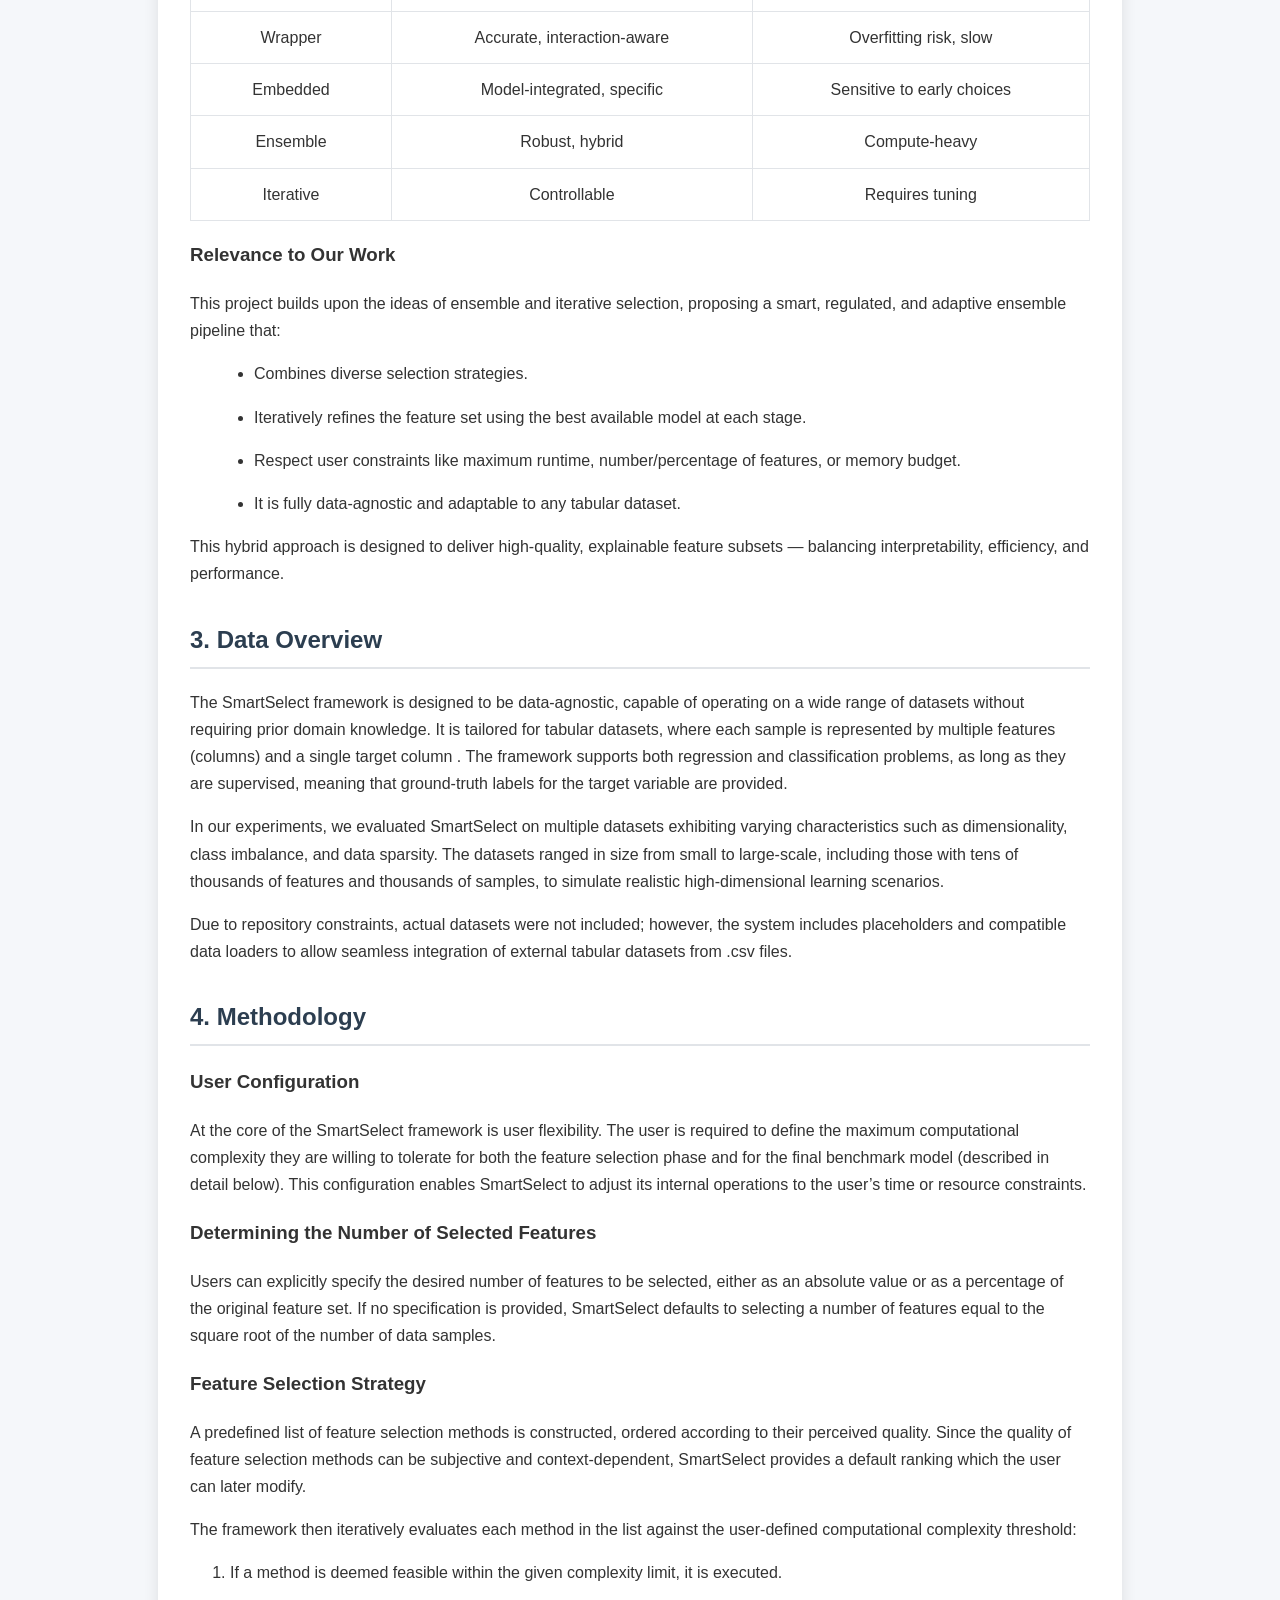
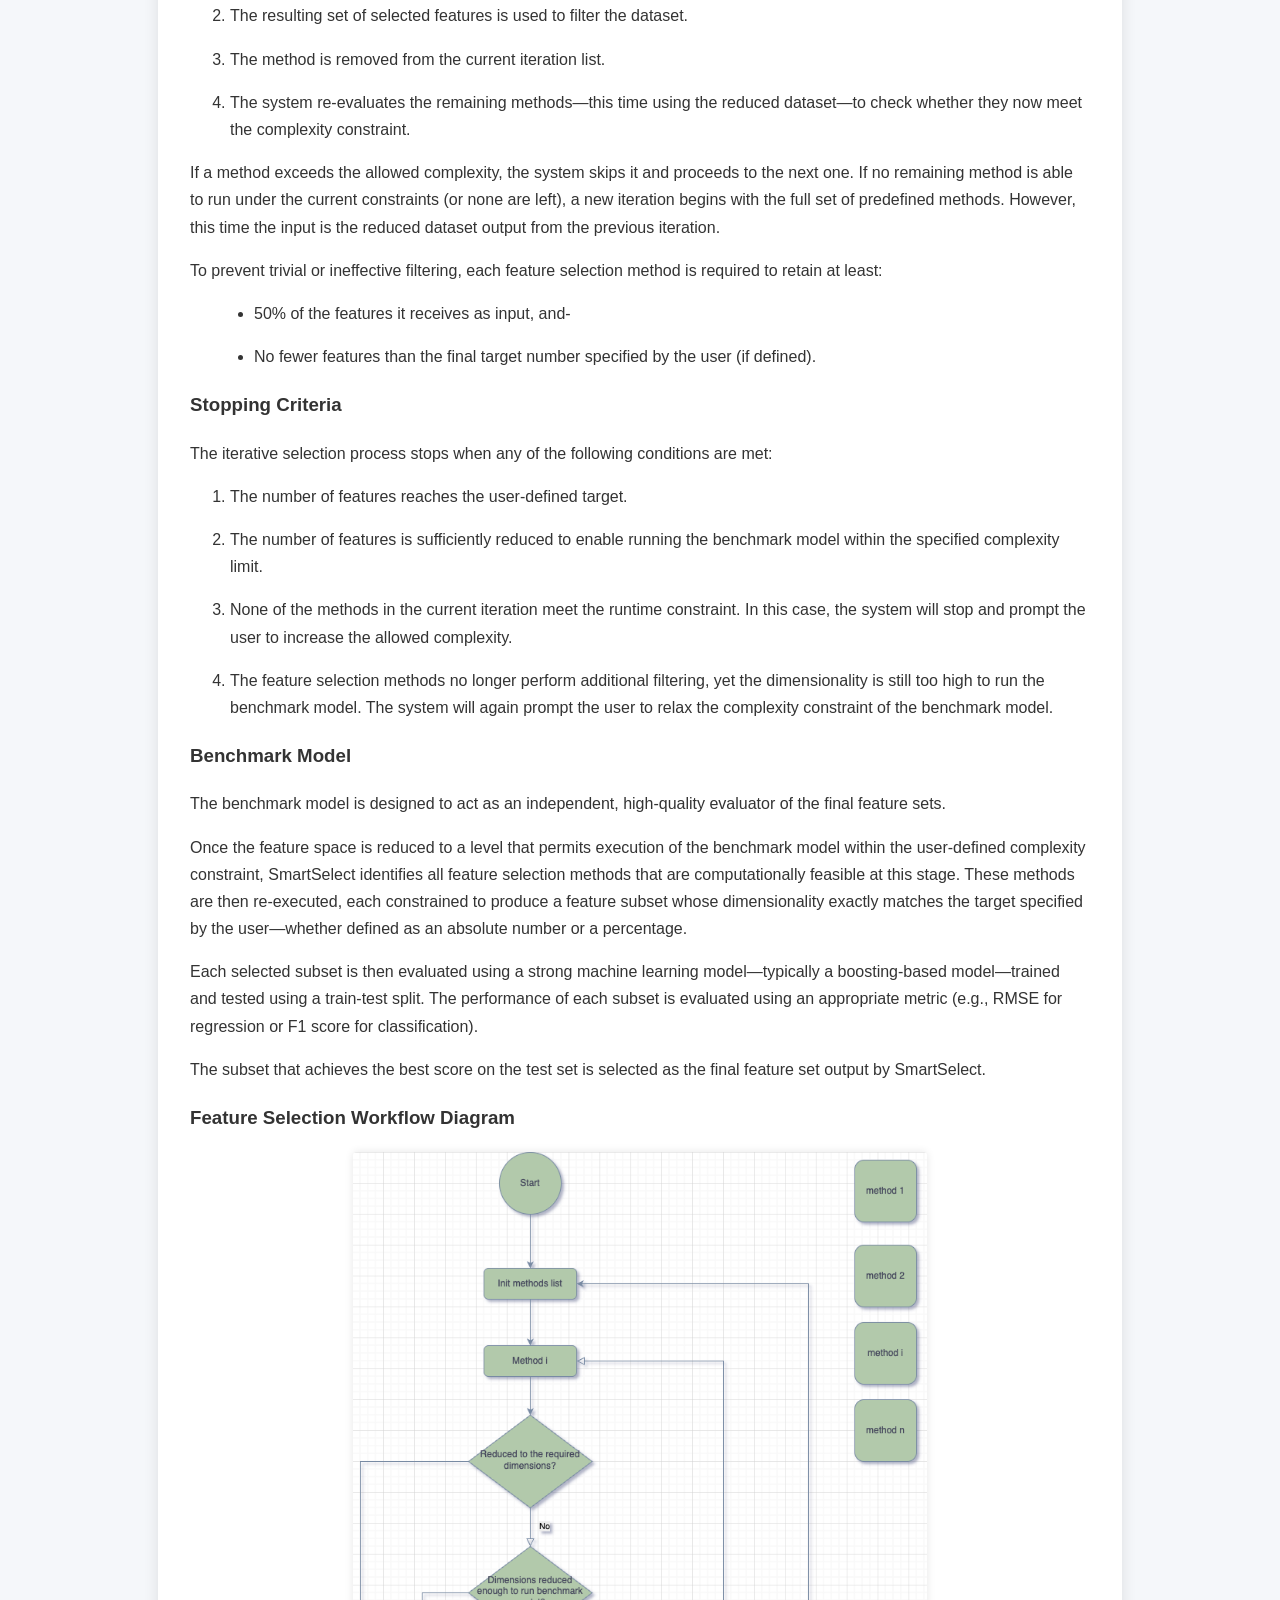
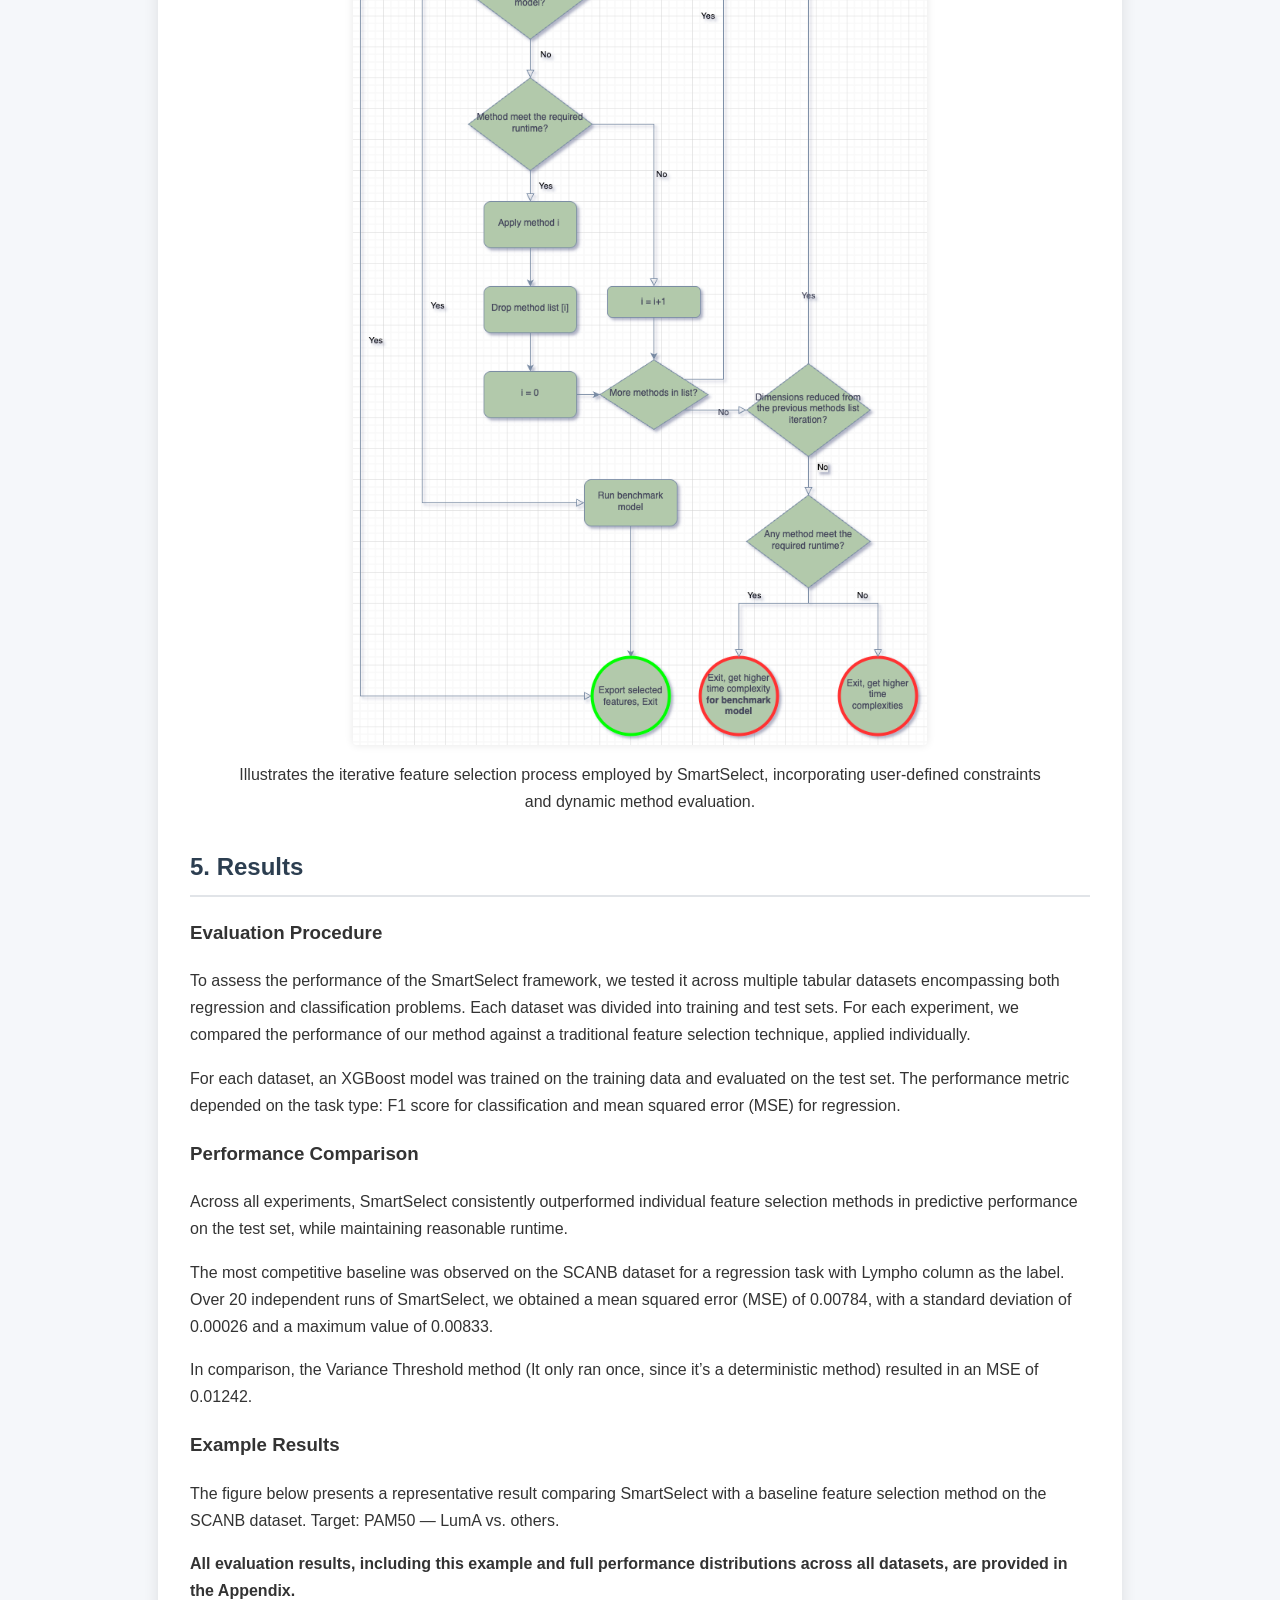
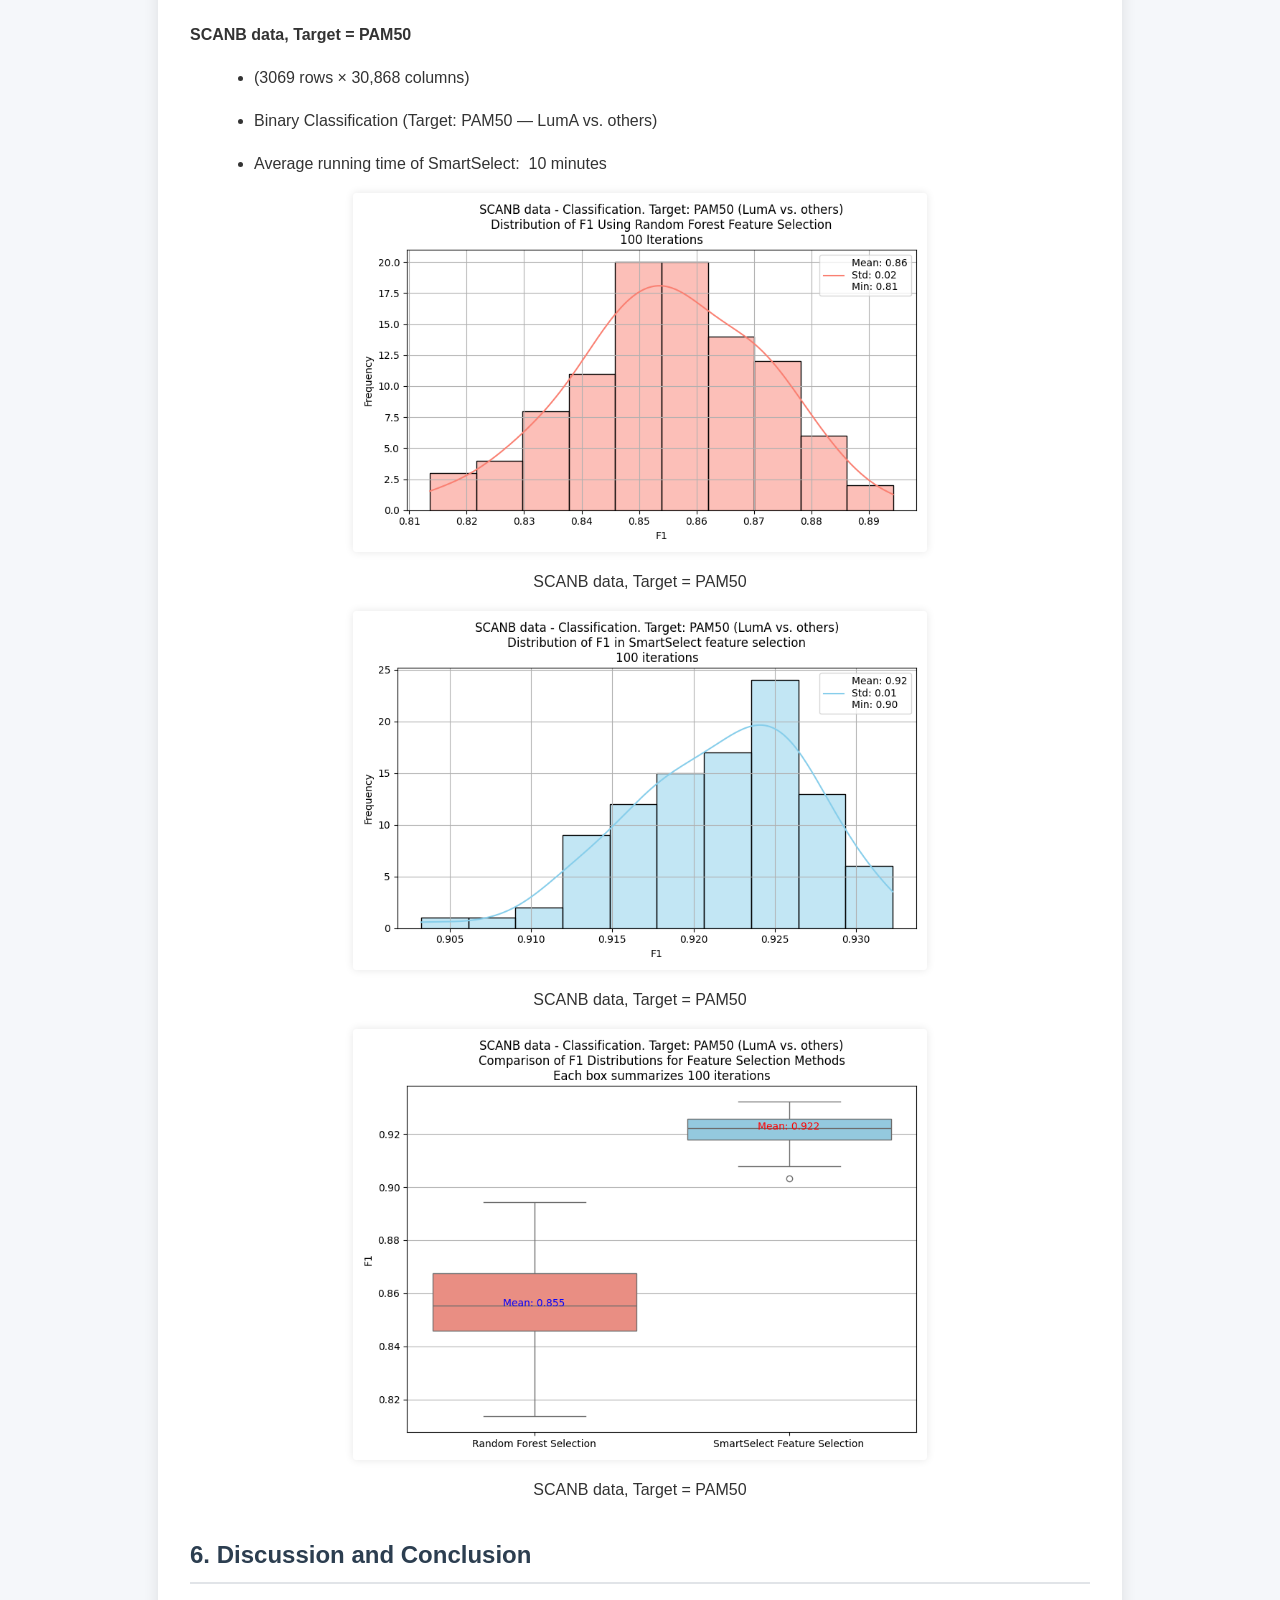
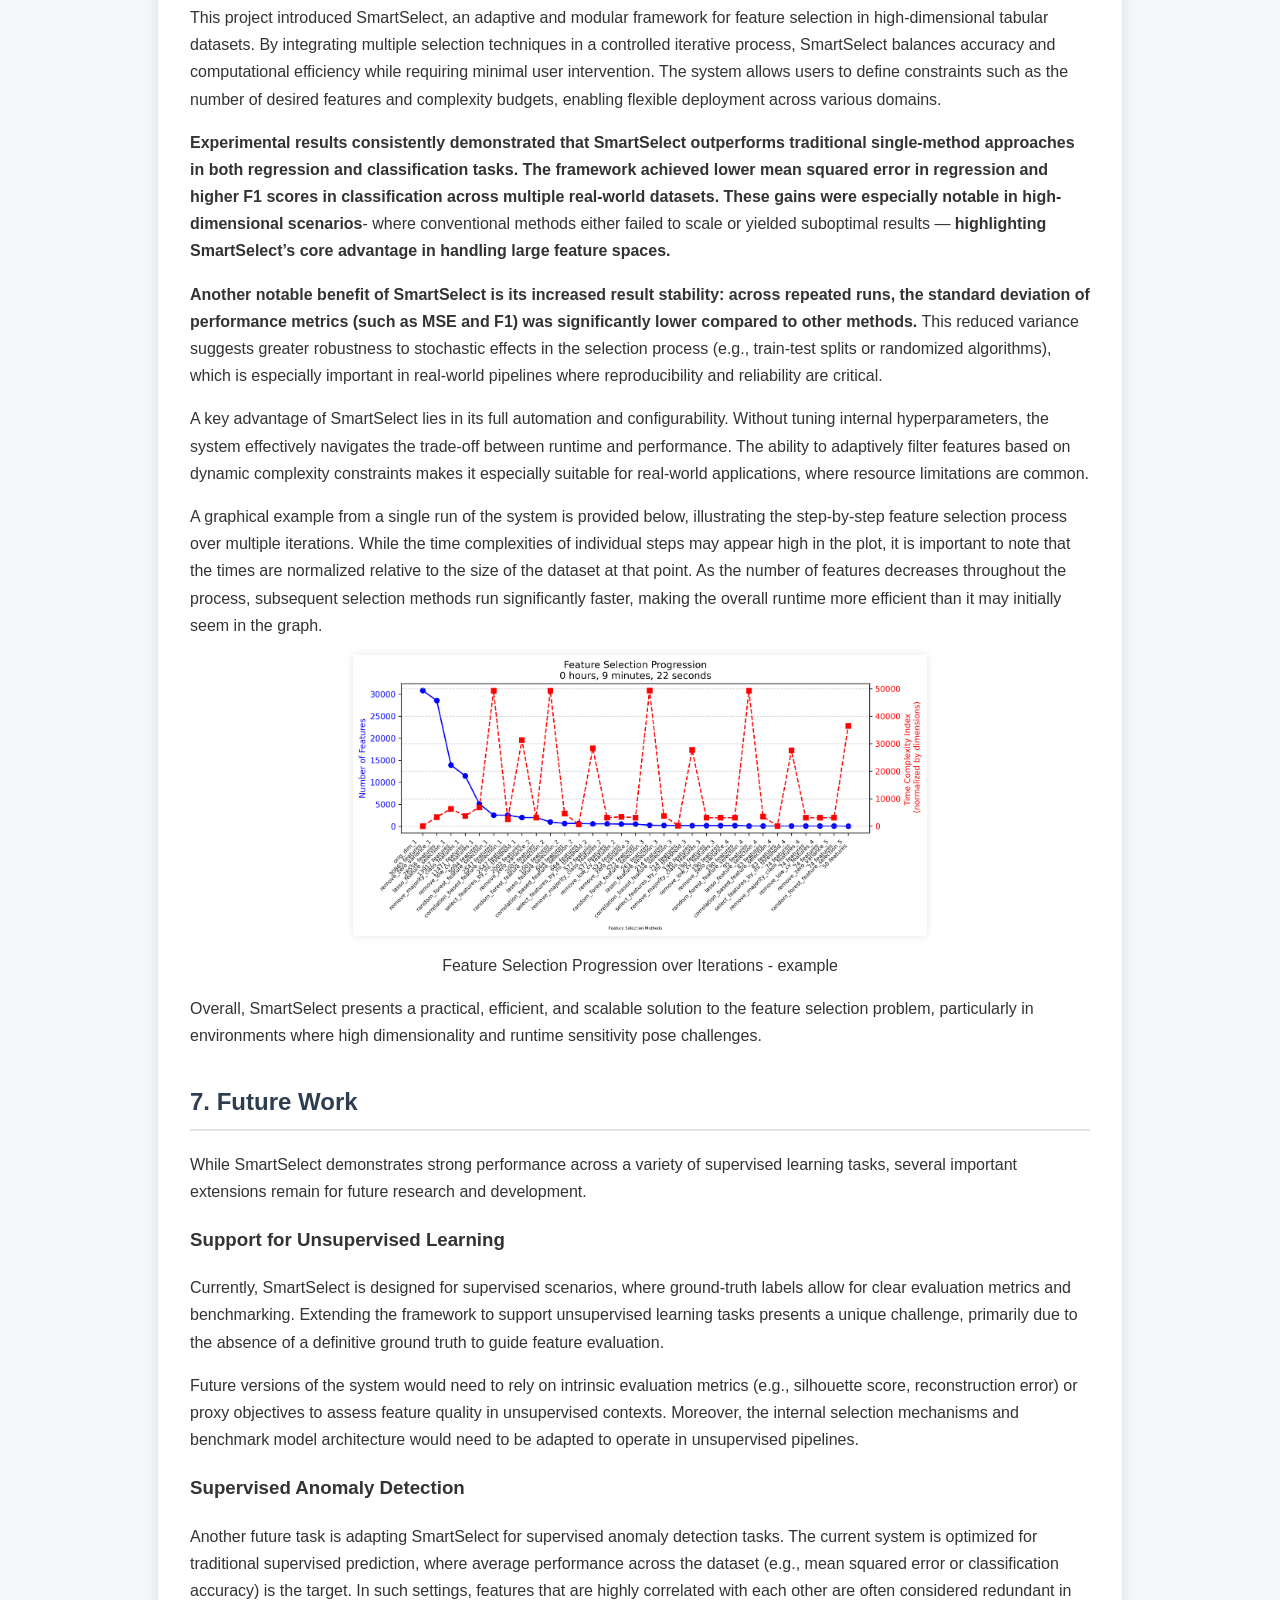
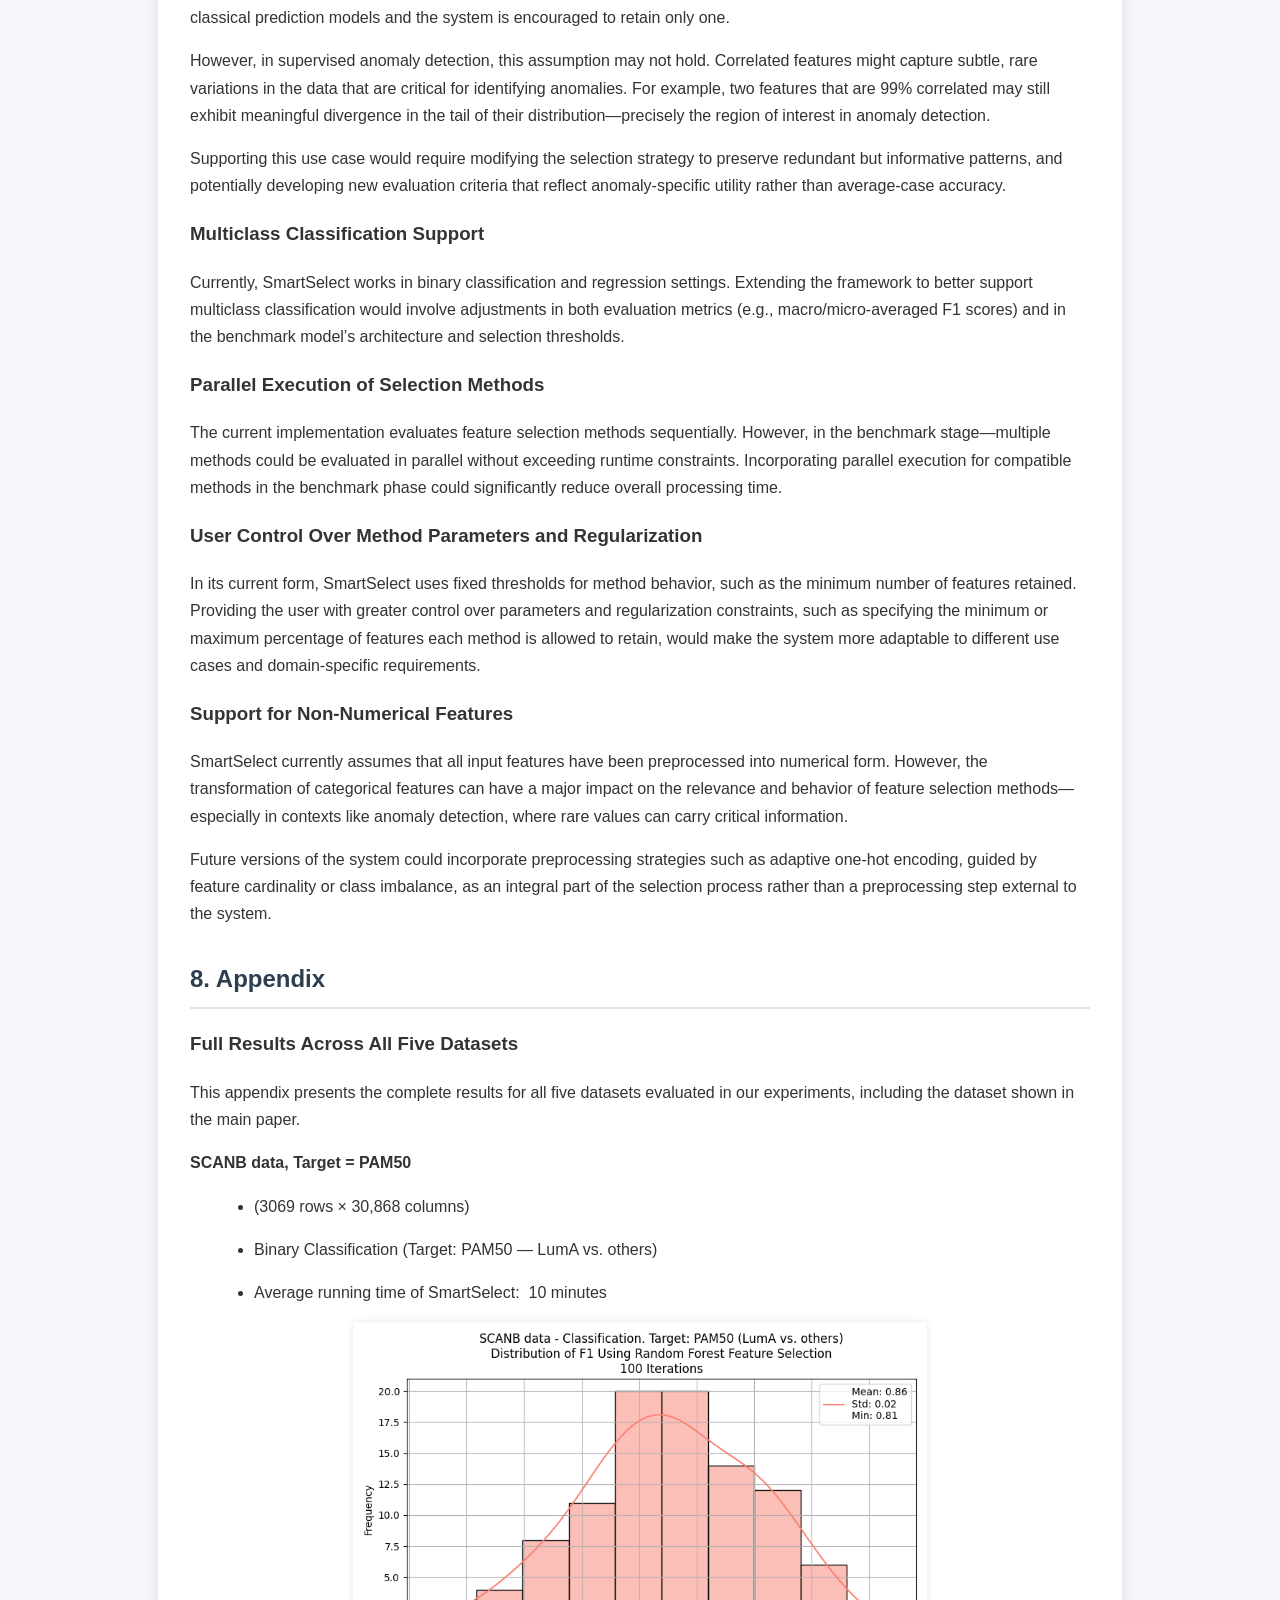
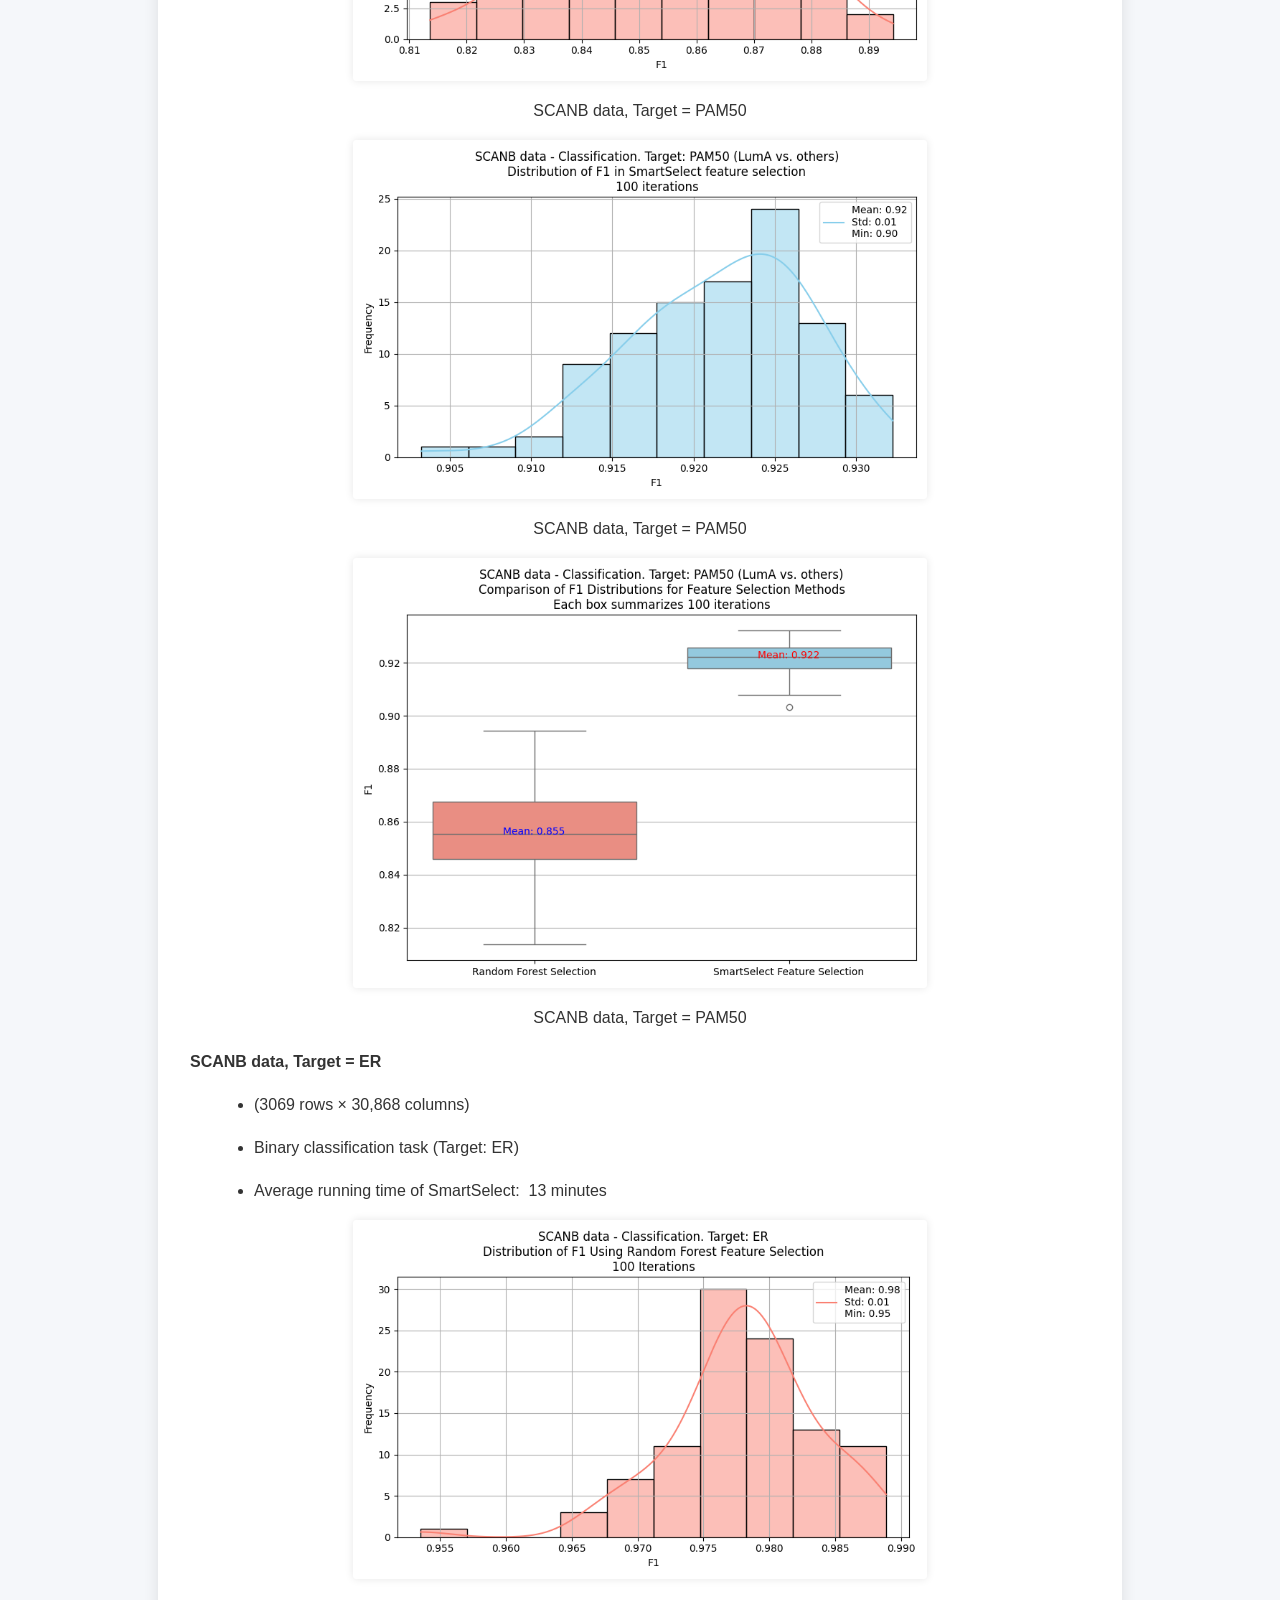
==== commit e3754a42: "Update index.html" ====
--- a/docs/index.html
+++ b/docs/index.html
@@ -119,7 +119,7 @@
     <p>Feature Selection for High-Dimensional Data</p>
     <p><a href="https://www.linkedin.com/in/yehuda-baharav/"  style="color:#ffffff"><strong>Yehuda Baharav</strong></a></p>
 <p>
-<a href="paper.pdf" class="nav-button" target="_blank">
+<a href="https://github.com/YehudaBa/feature-selection/blob/main/docs/SmartSelect.pdf" class="nav-button" target="_blank">
   📄 View Full Academic Paper (PDF)
 </a>
 </p>
@@ -220,7 +220,7 @@
 
     <section id="related_works">
       <h2>2. Related Works</h2>
-      <p>TEnsemble Feature Selection (EFS) is a family of techniques that aim to increase stability and accuracy by aggregating the results
+      <p>Ensemble Feature Selection (EFS) is a family of techniques that aim to increase stability and accuracy by aggregating the results
 of multiple feature selection methods. The
 motivation is similar to ensemble learning in
 classification: reducing variance and bias by
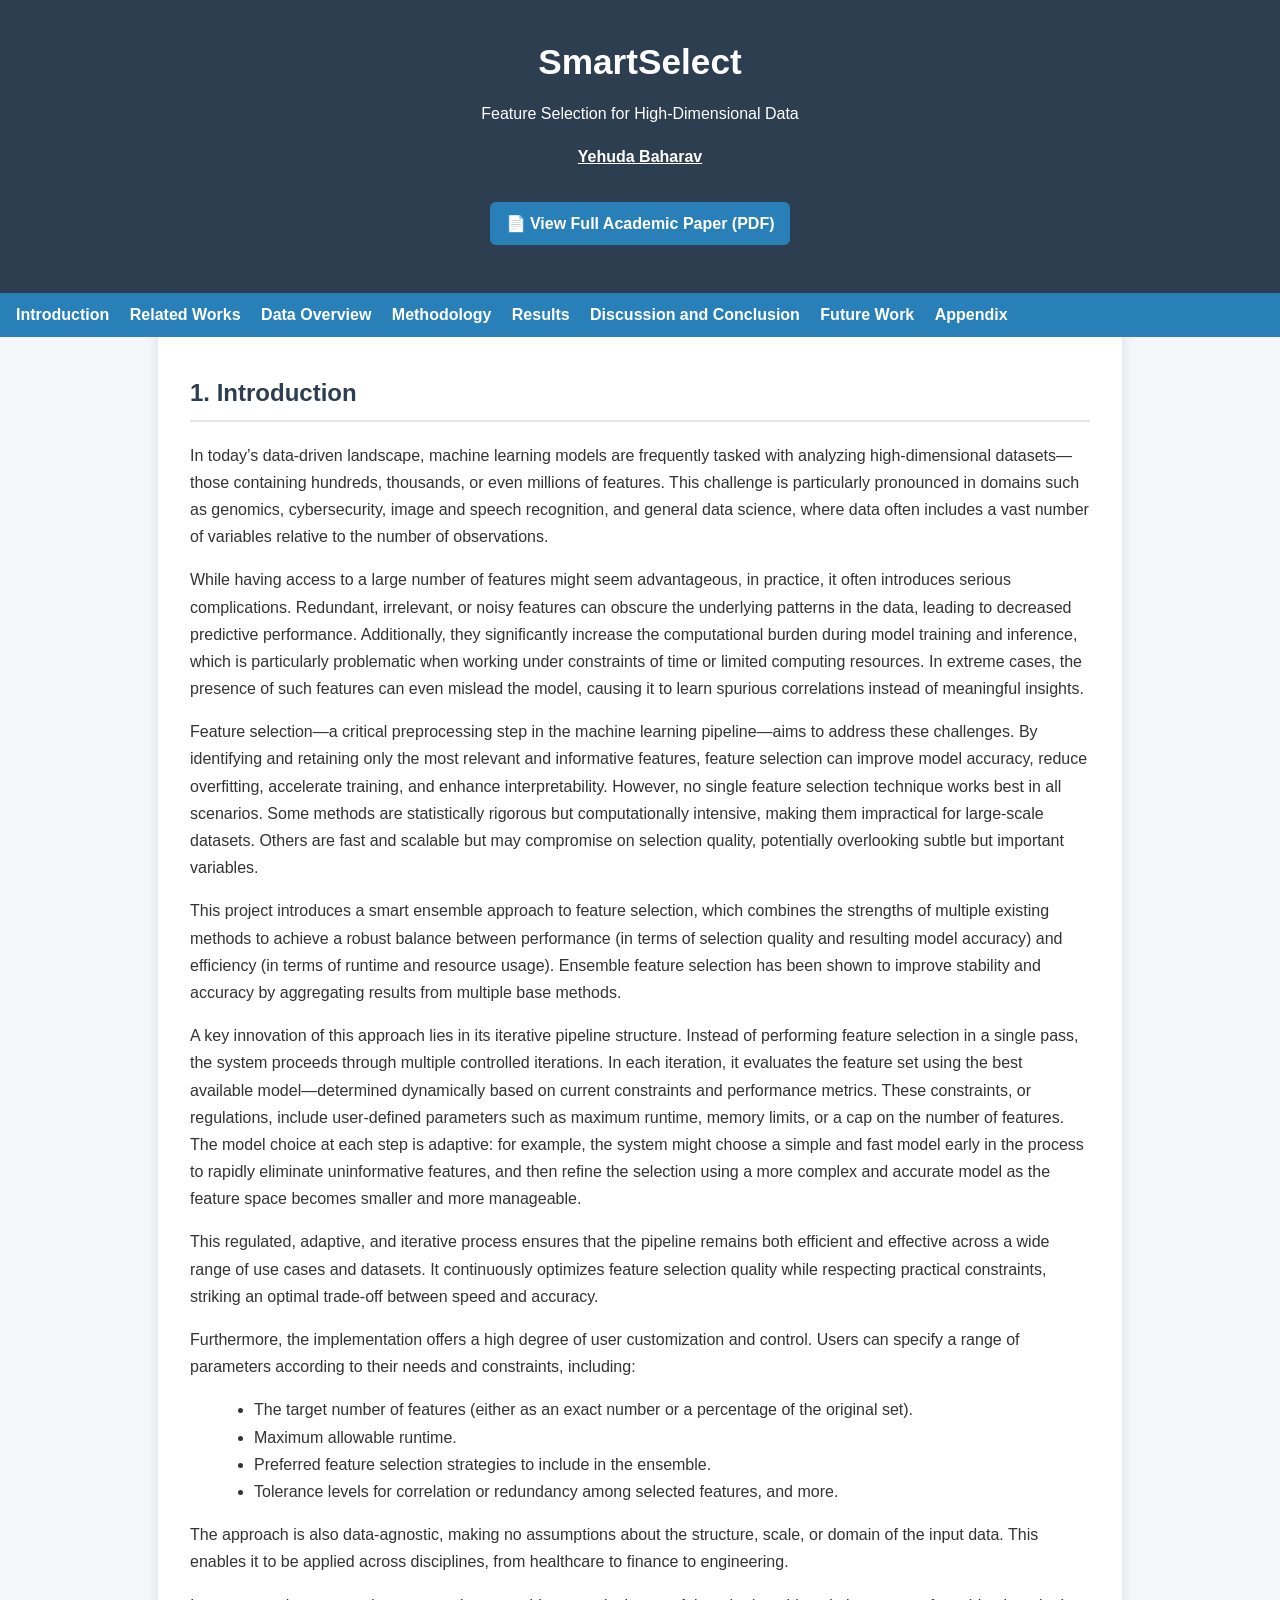
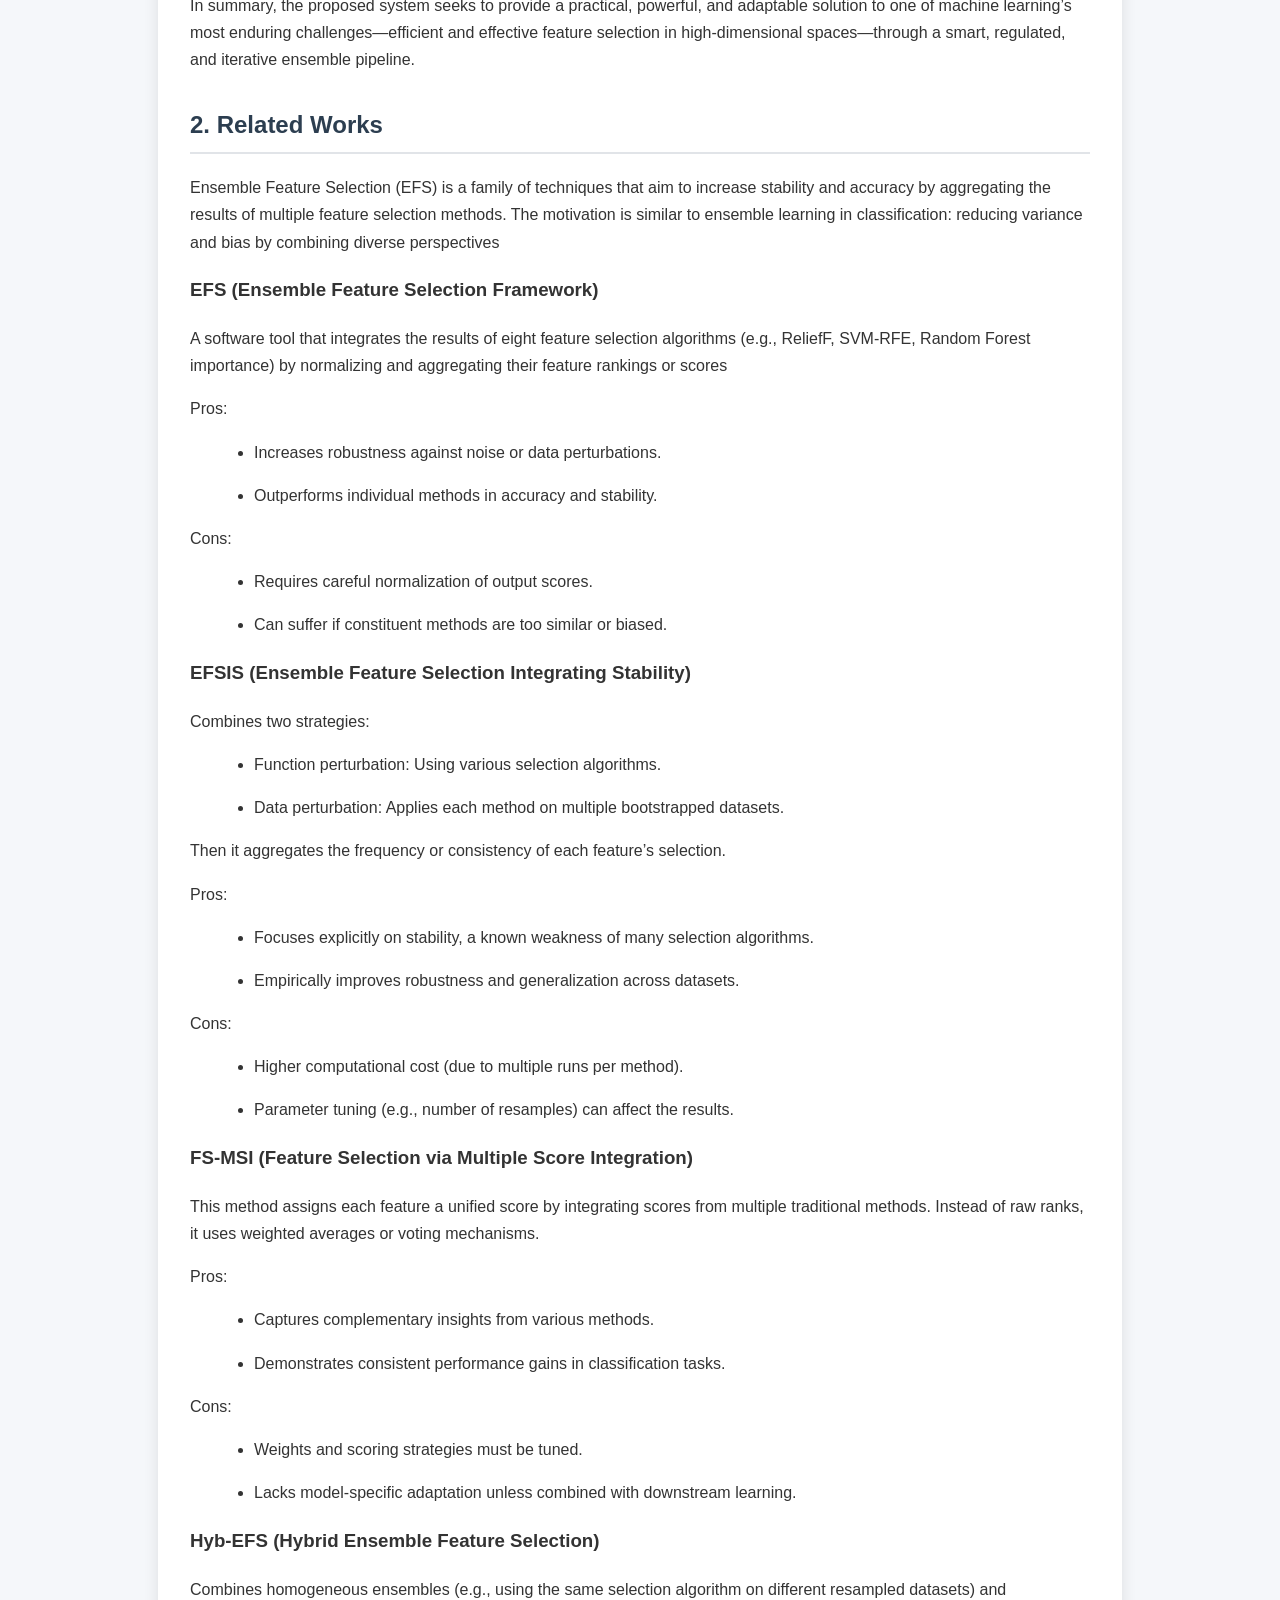
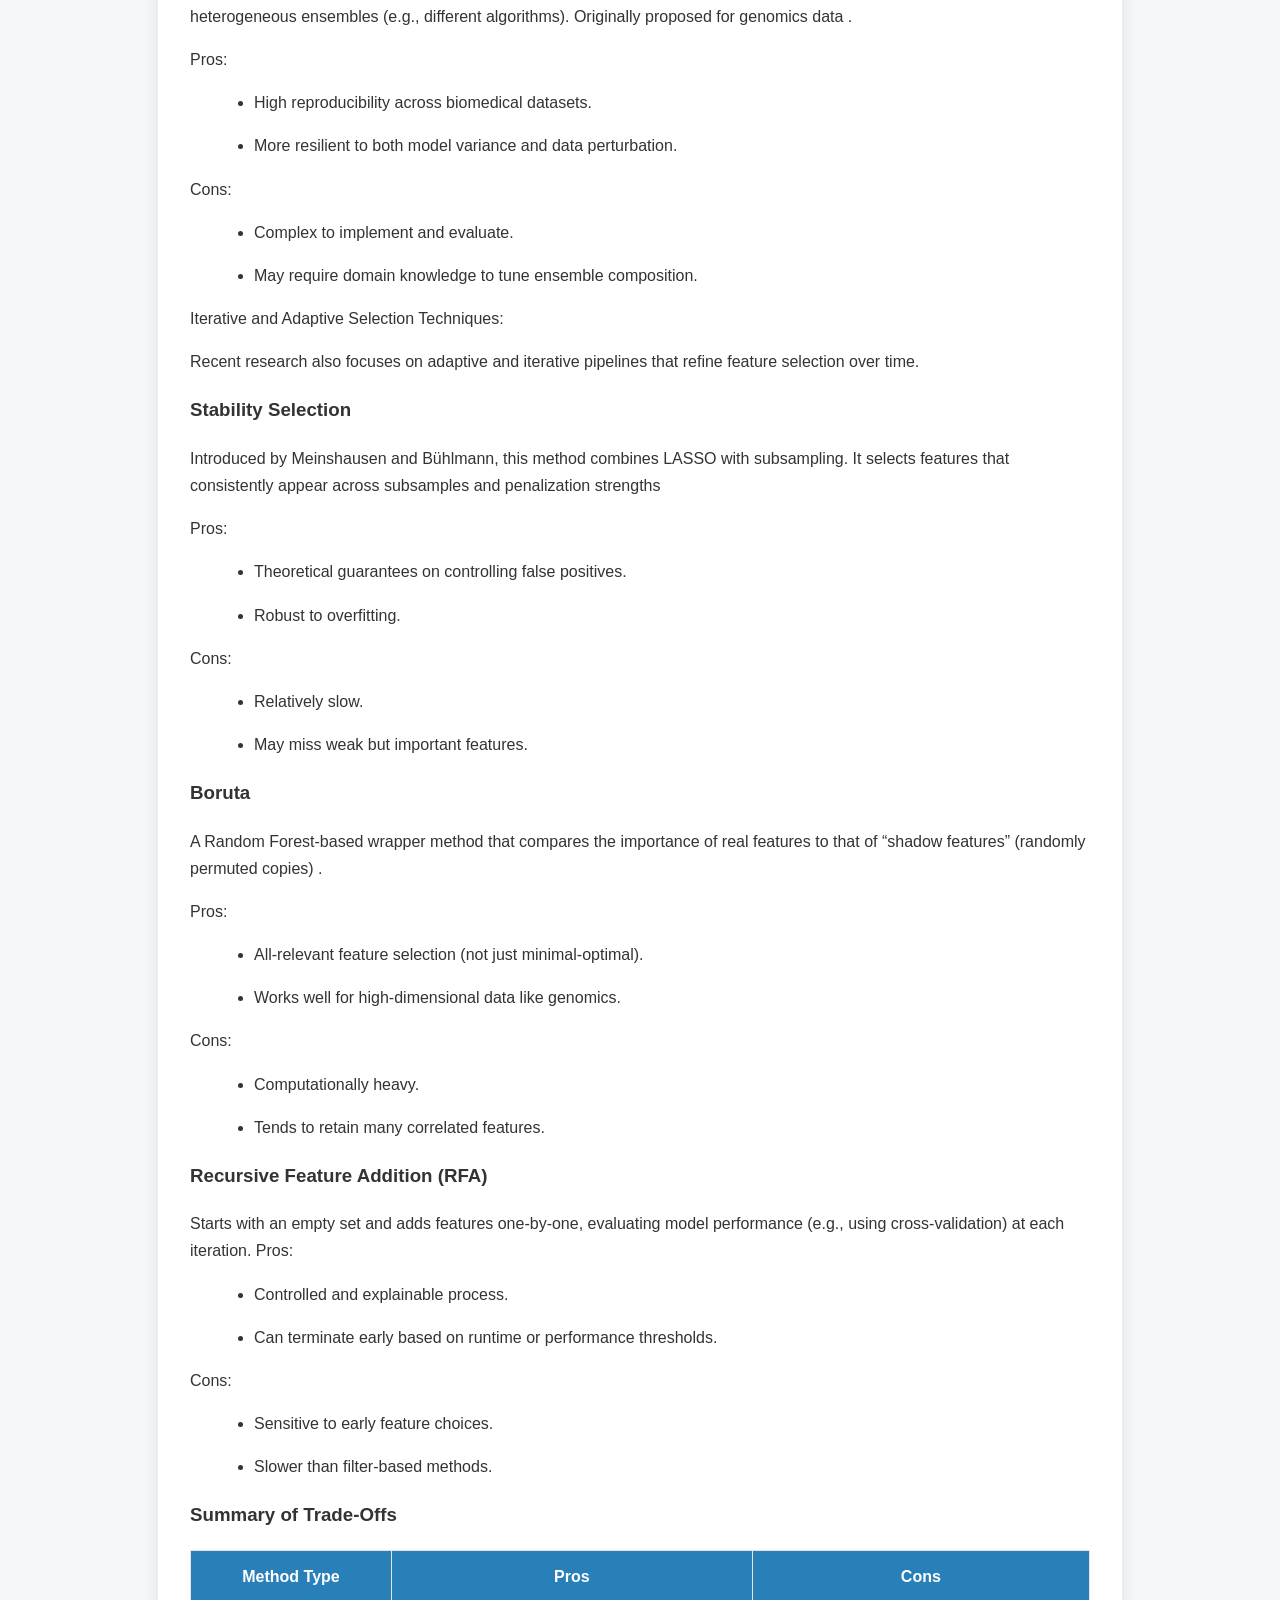
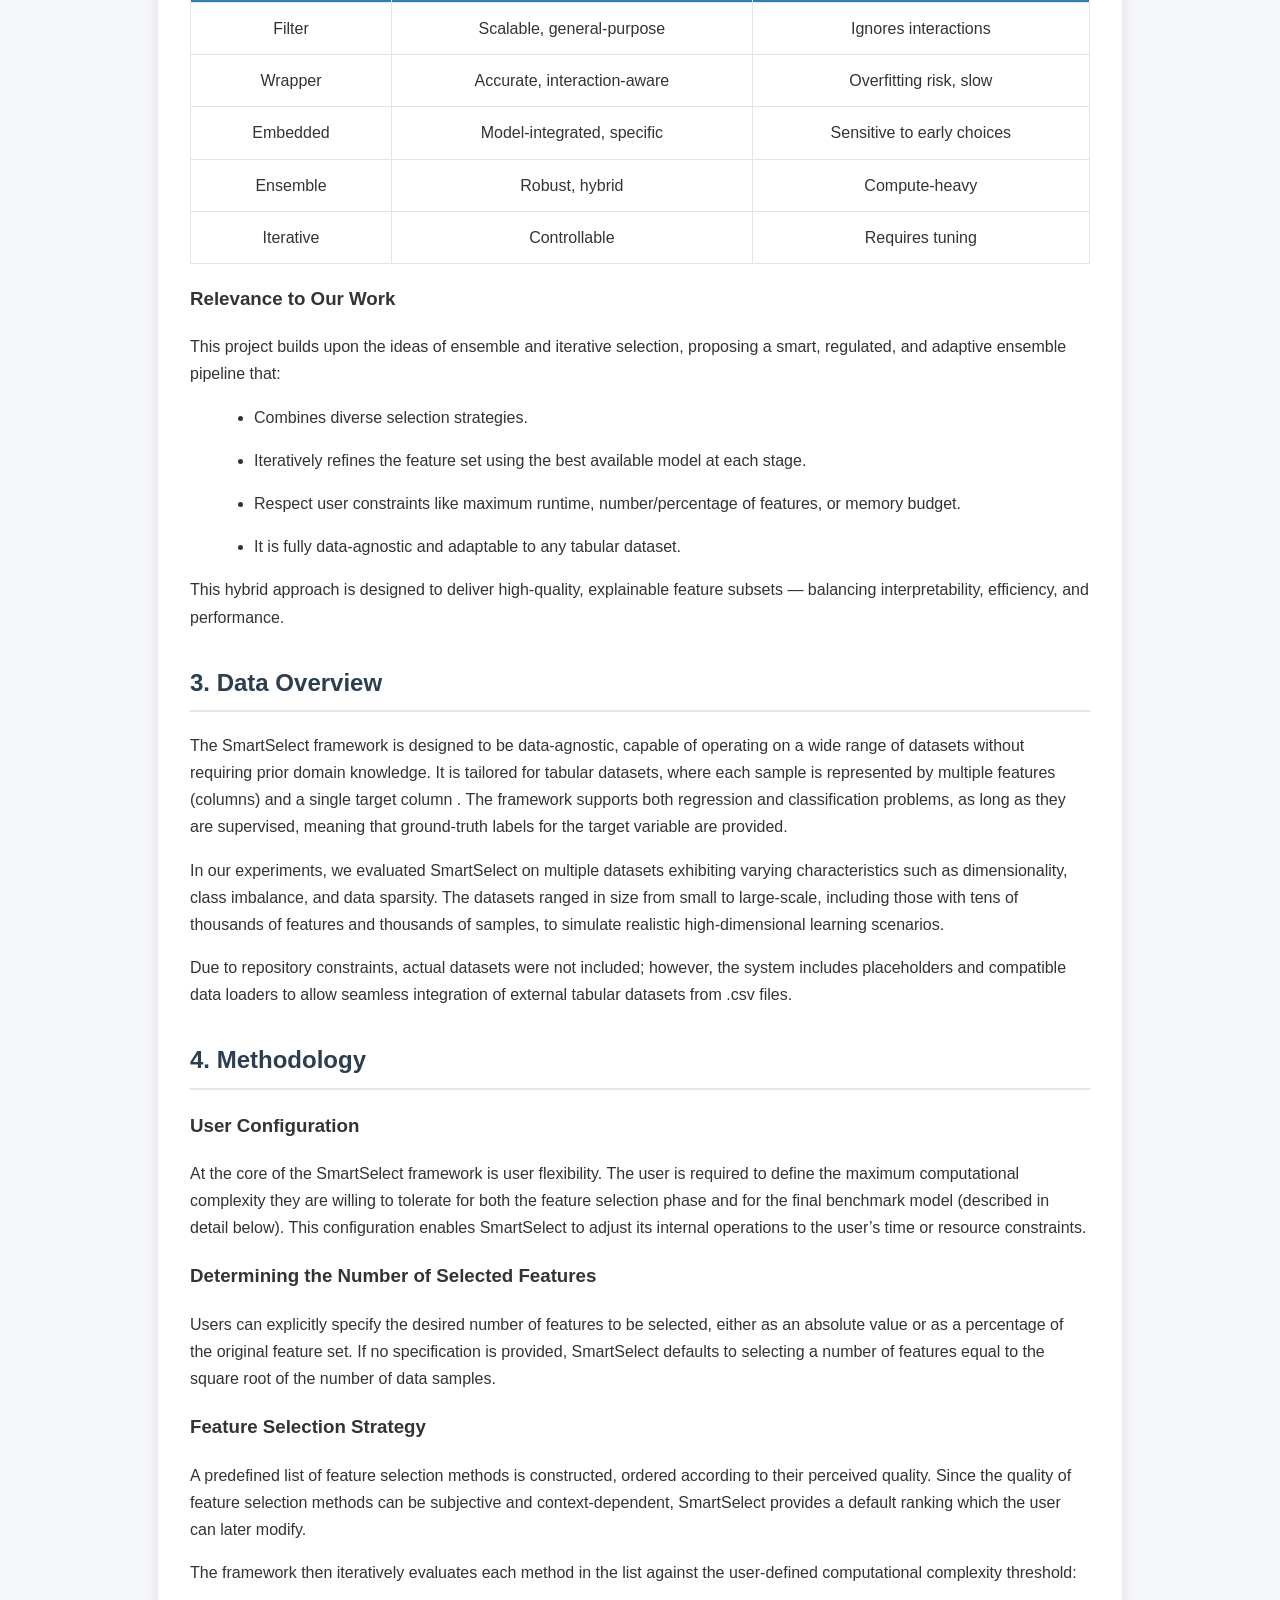
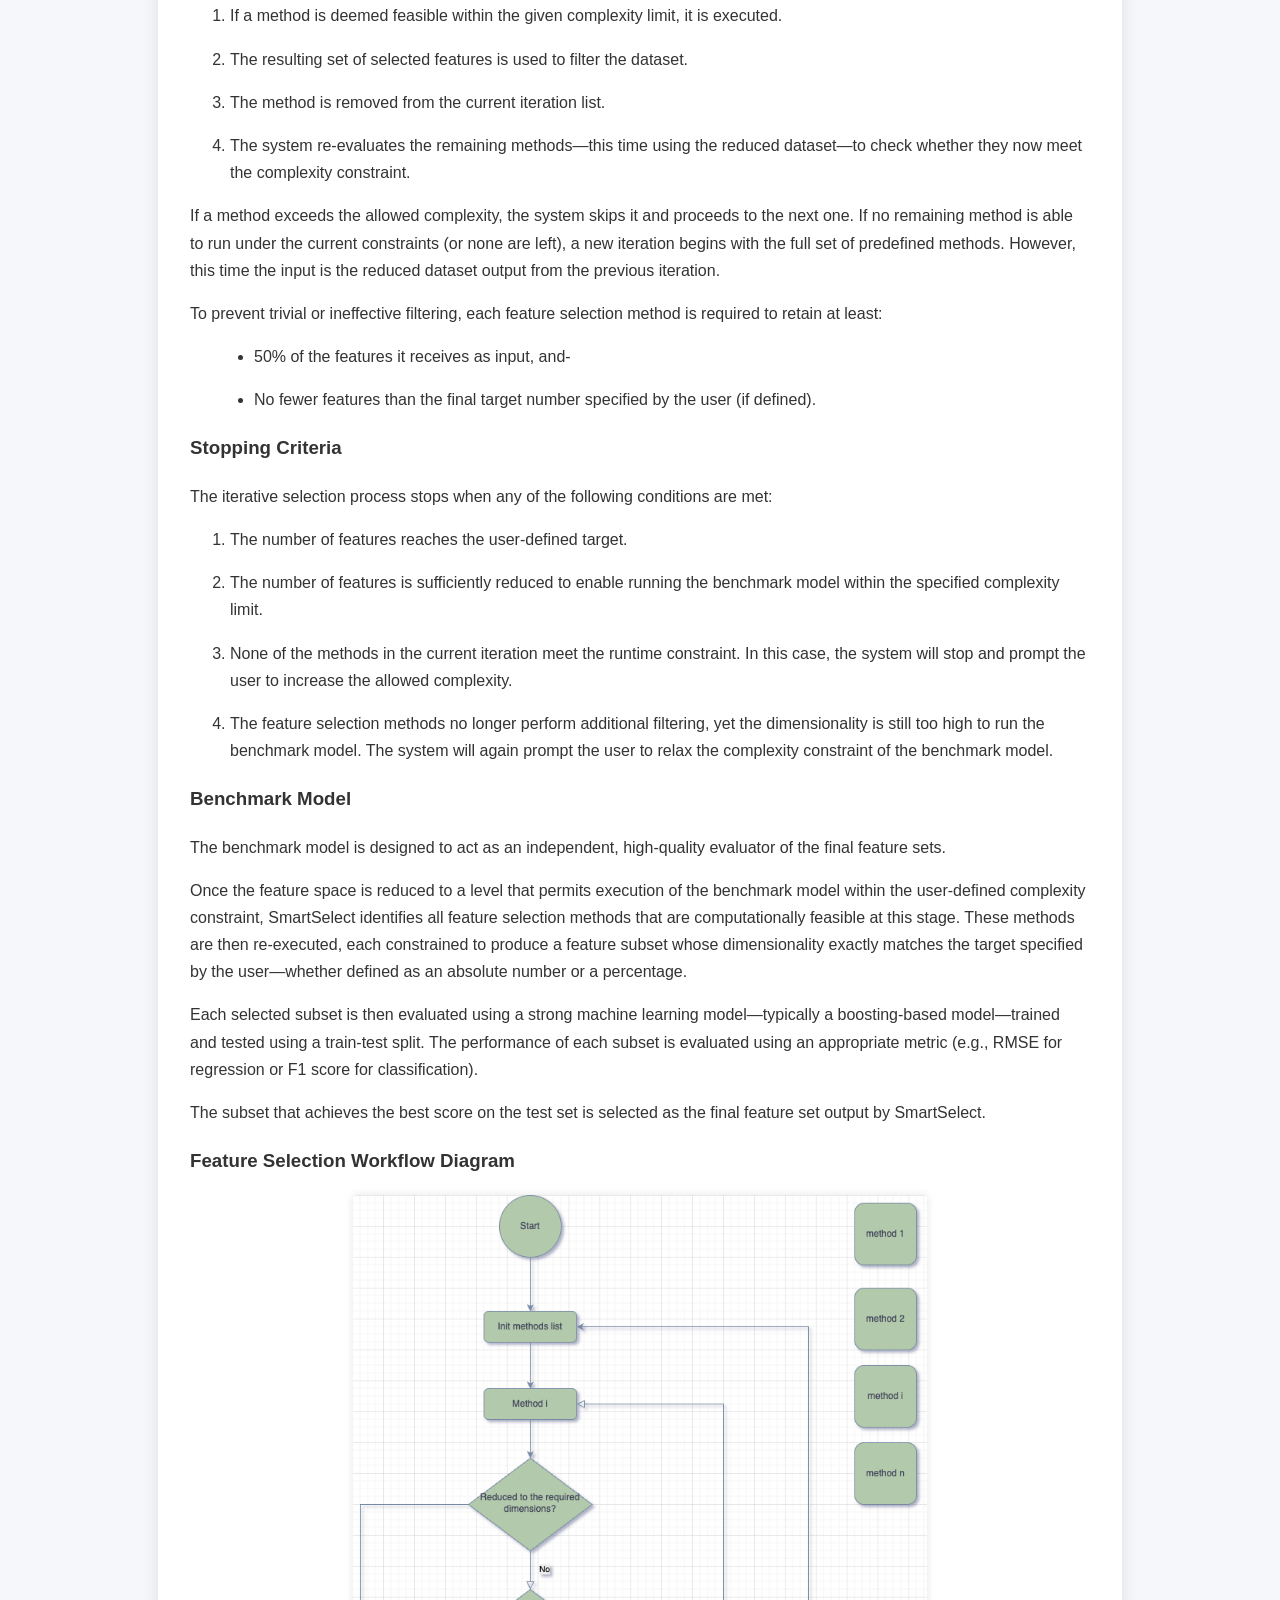
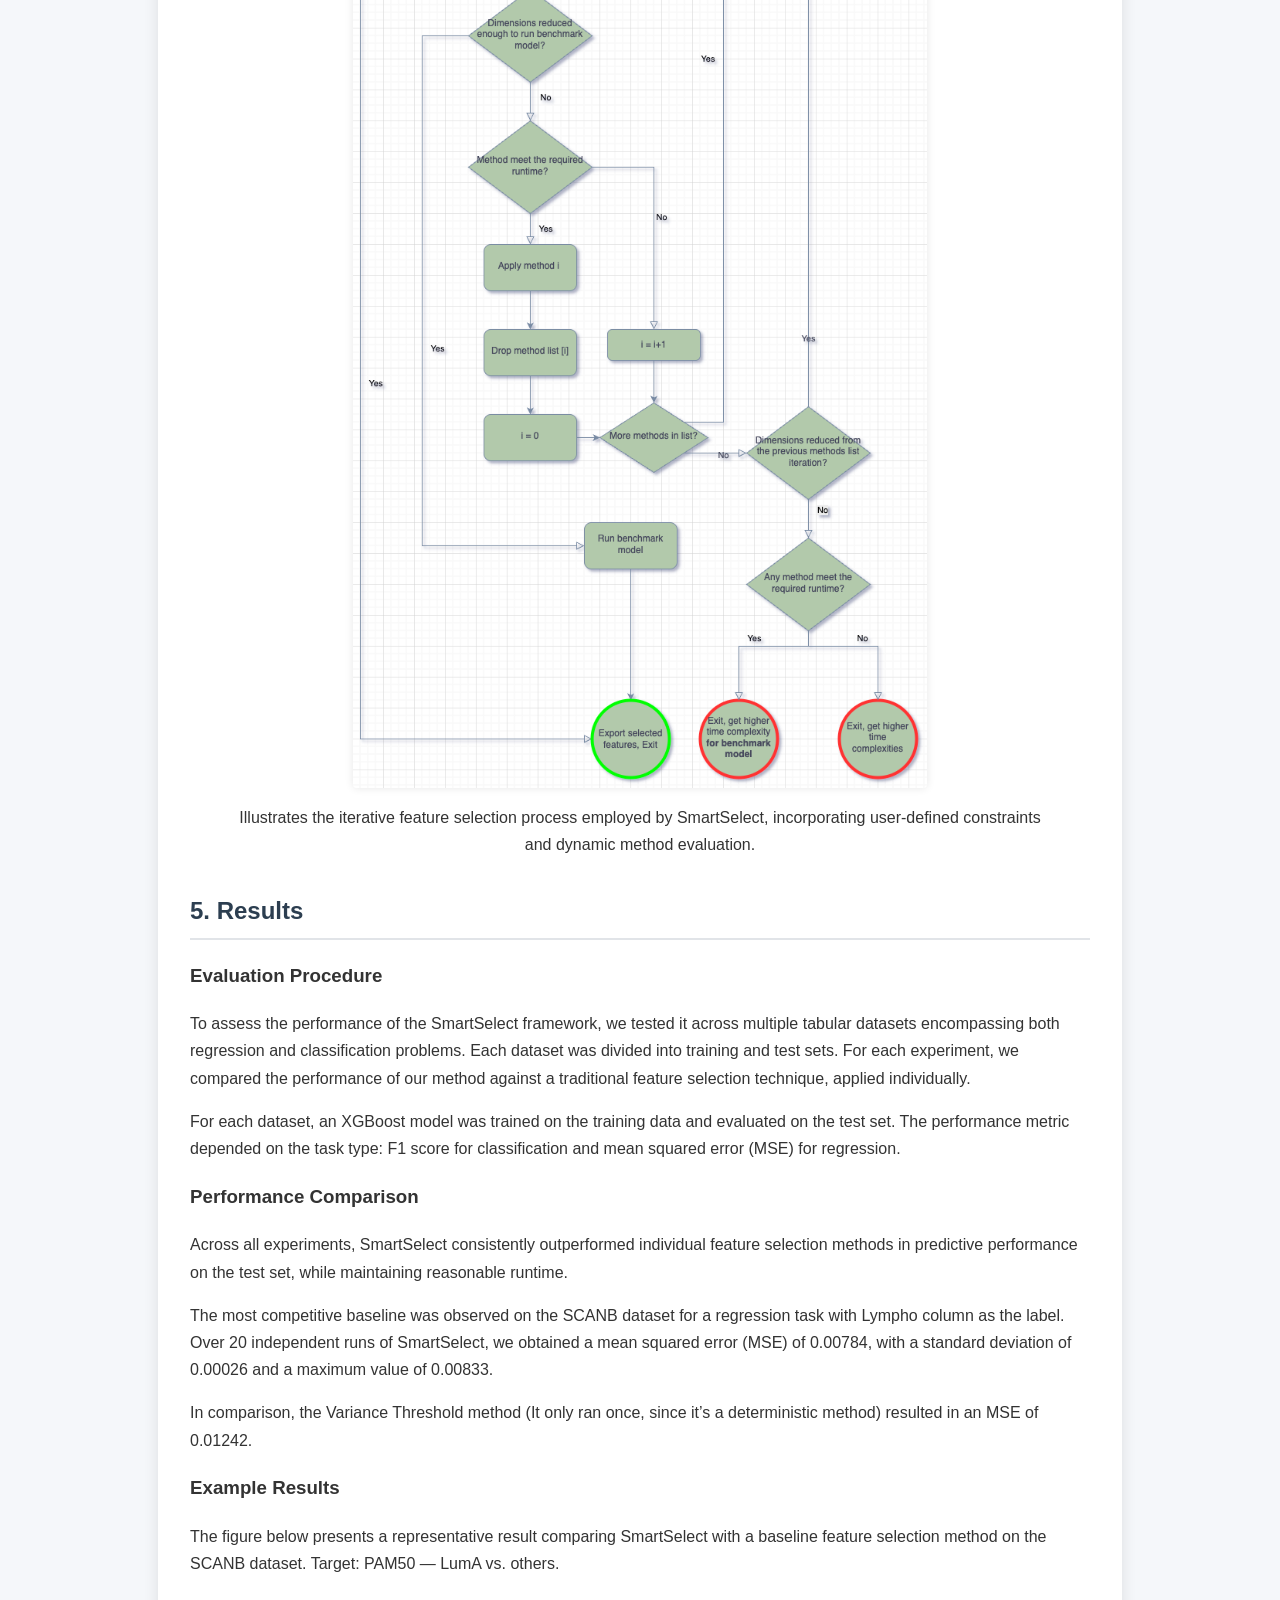
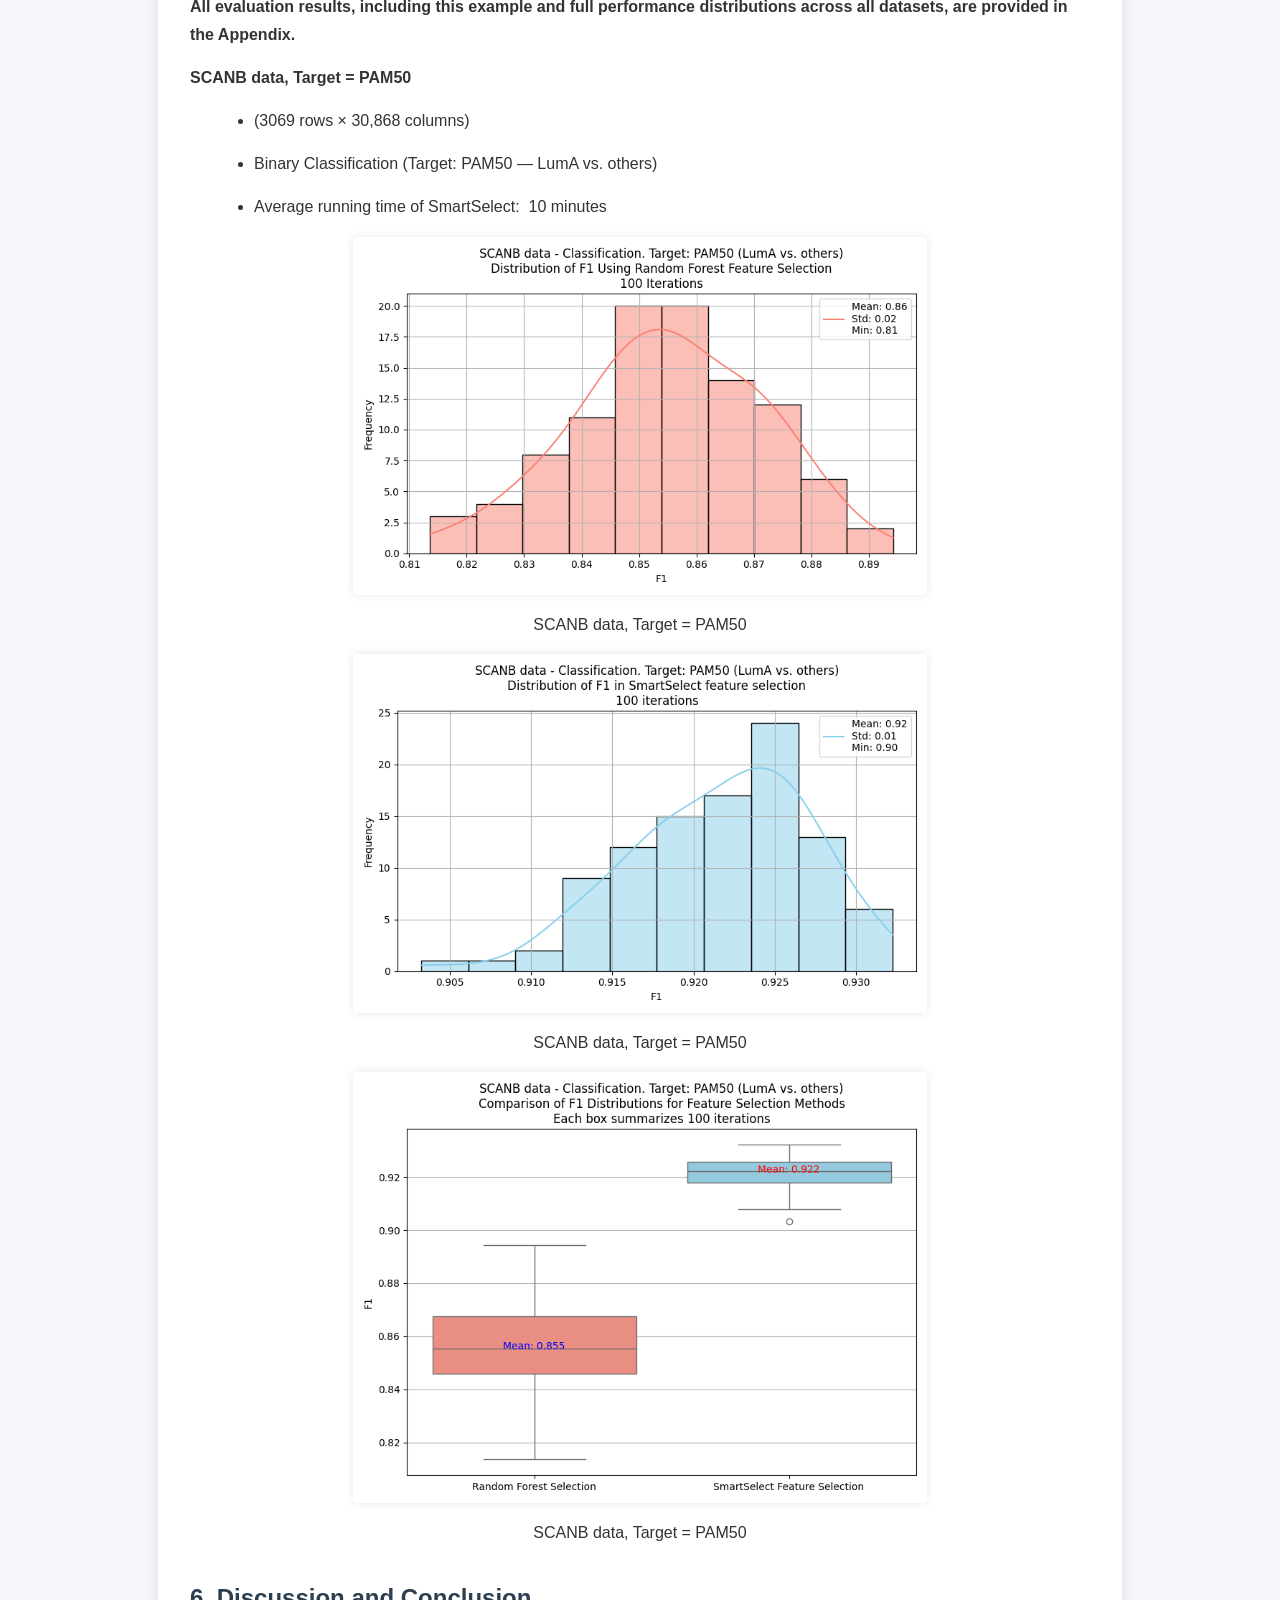
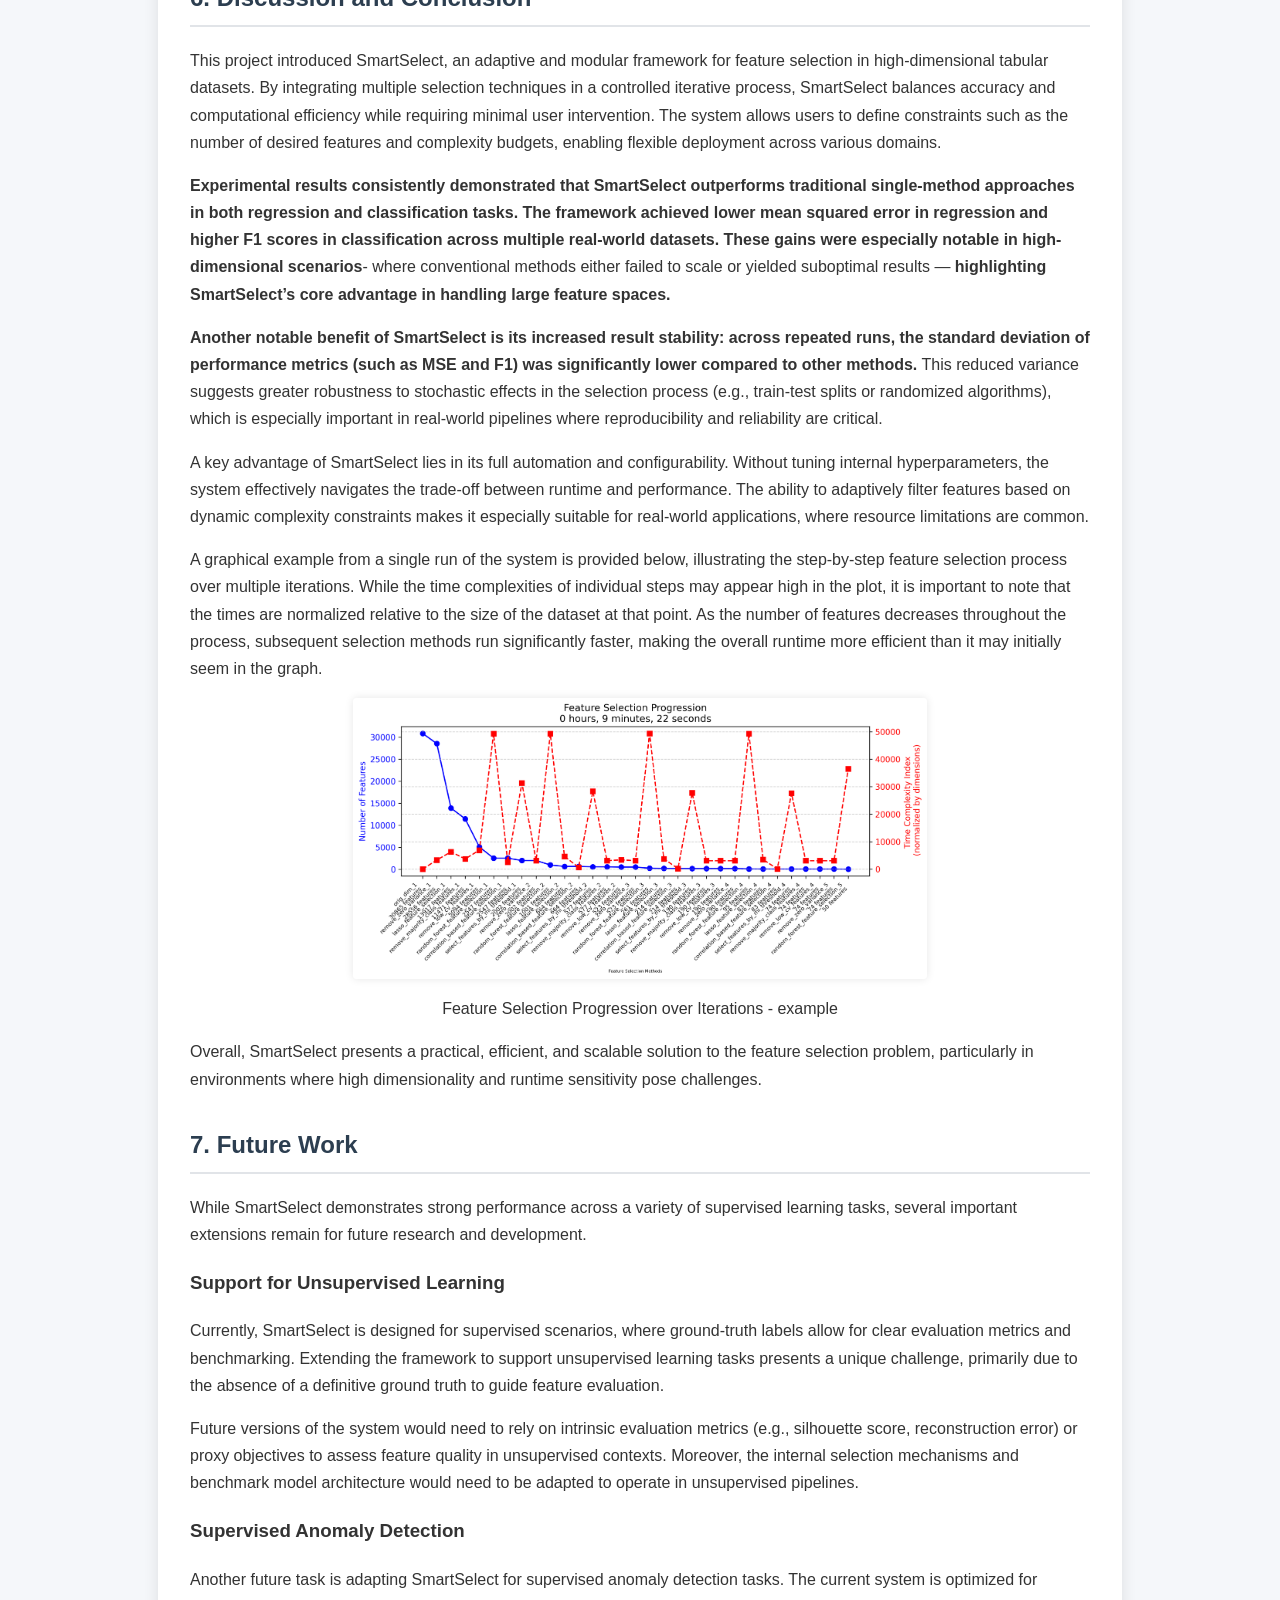
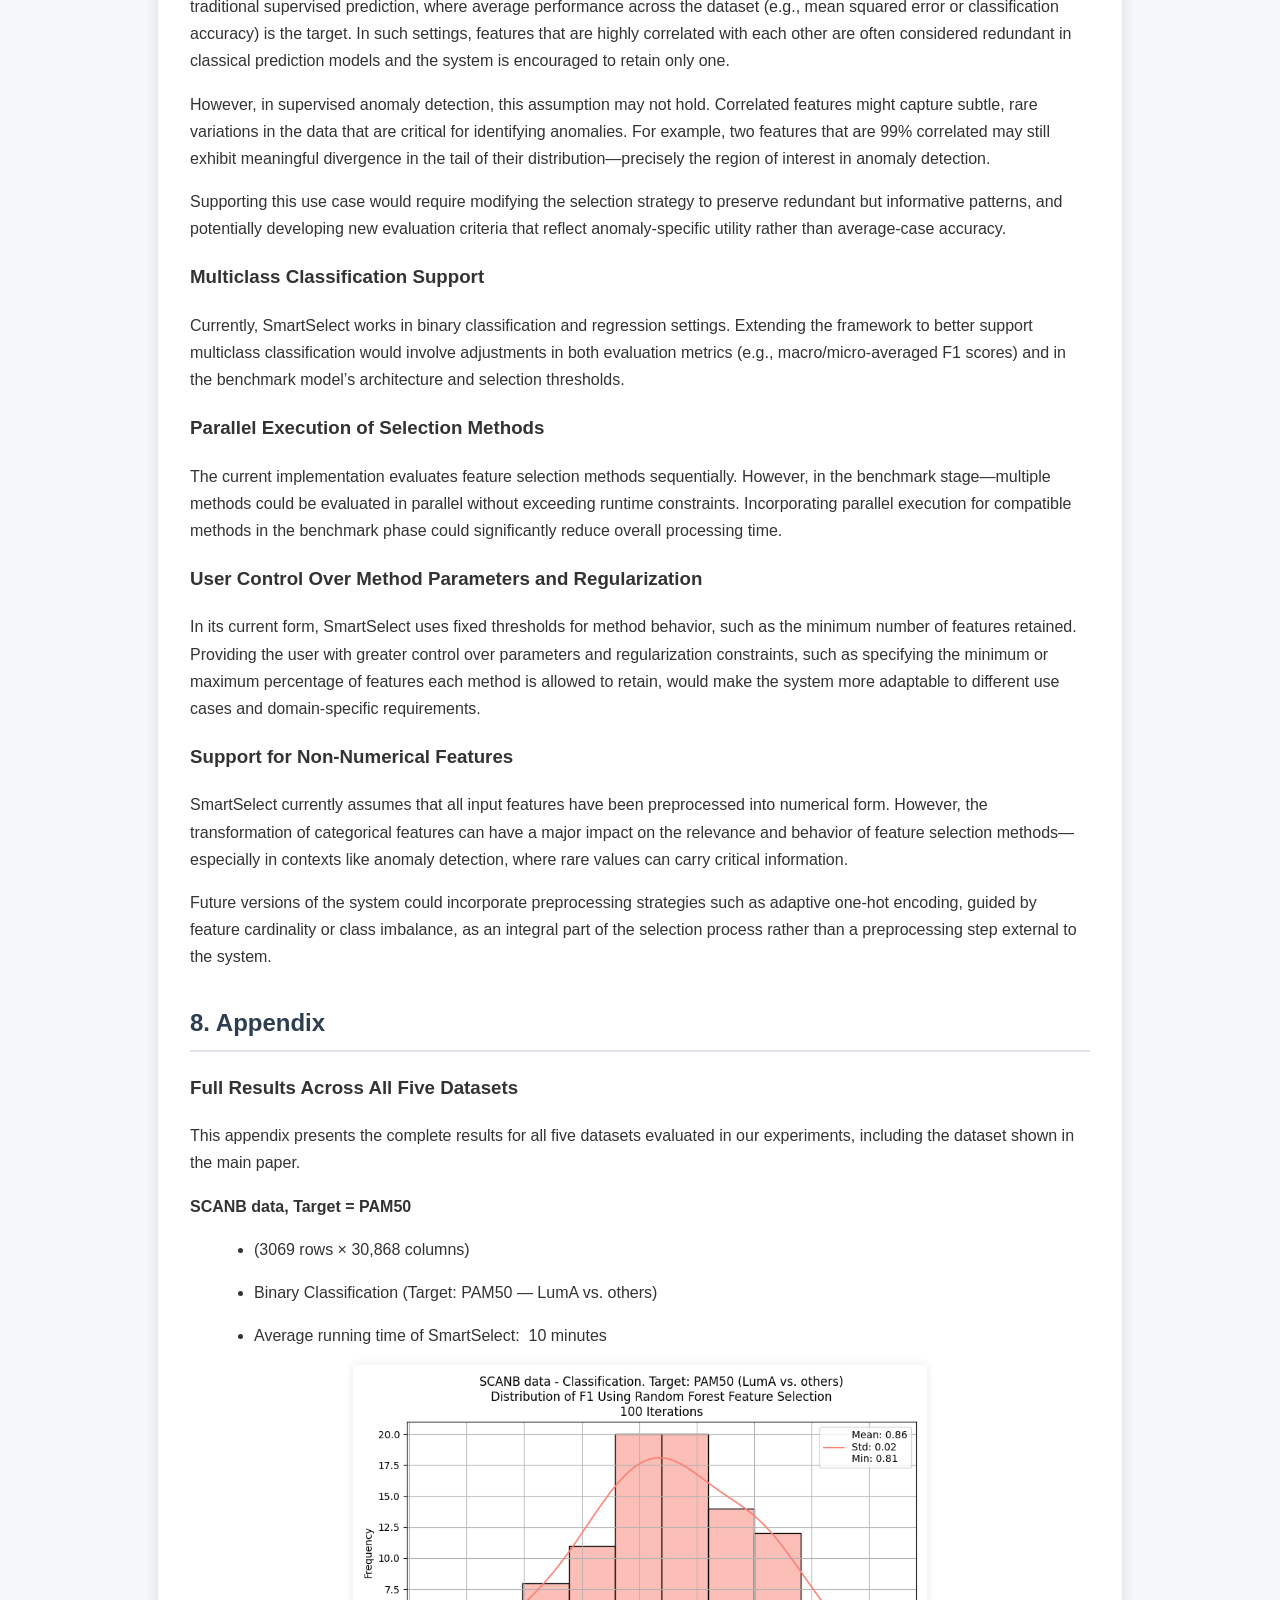
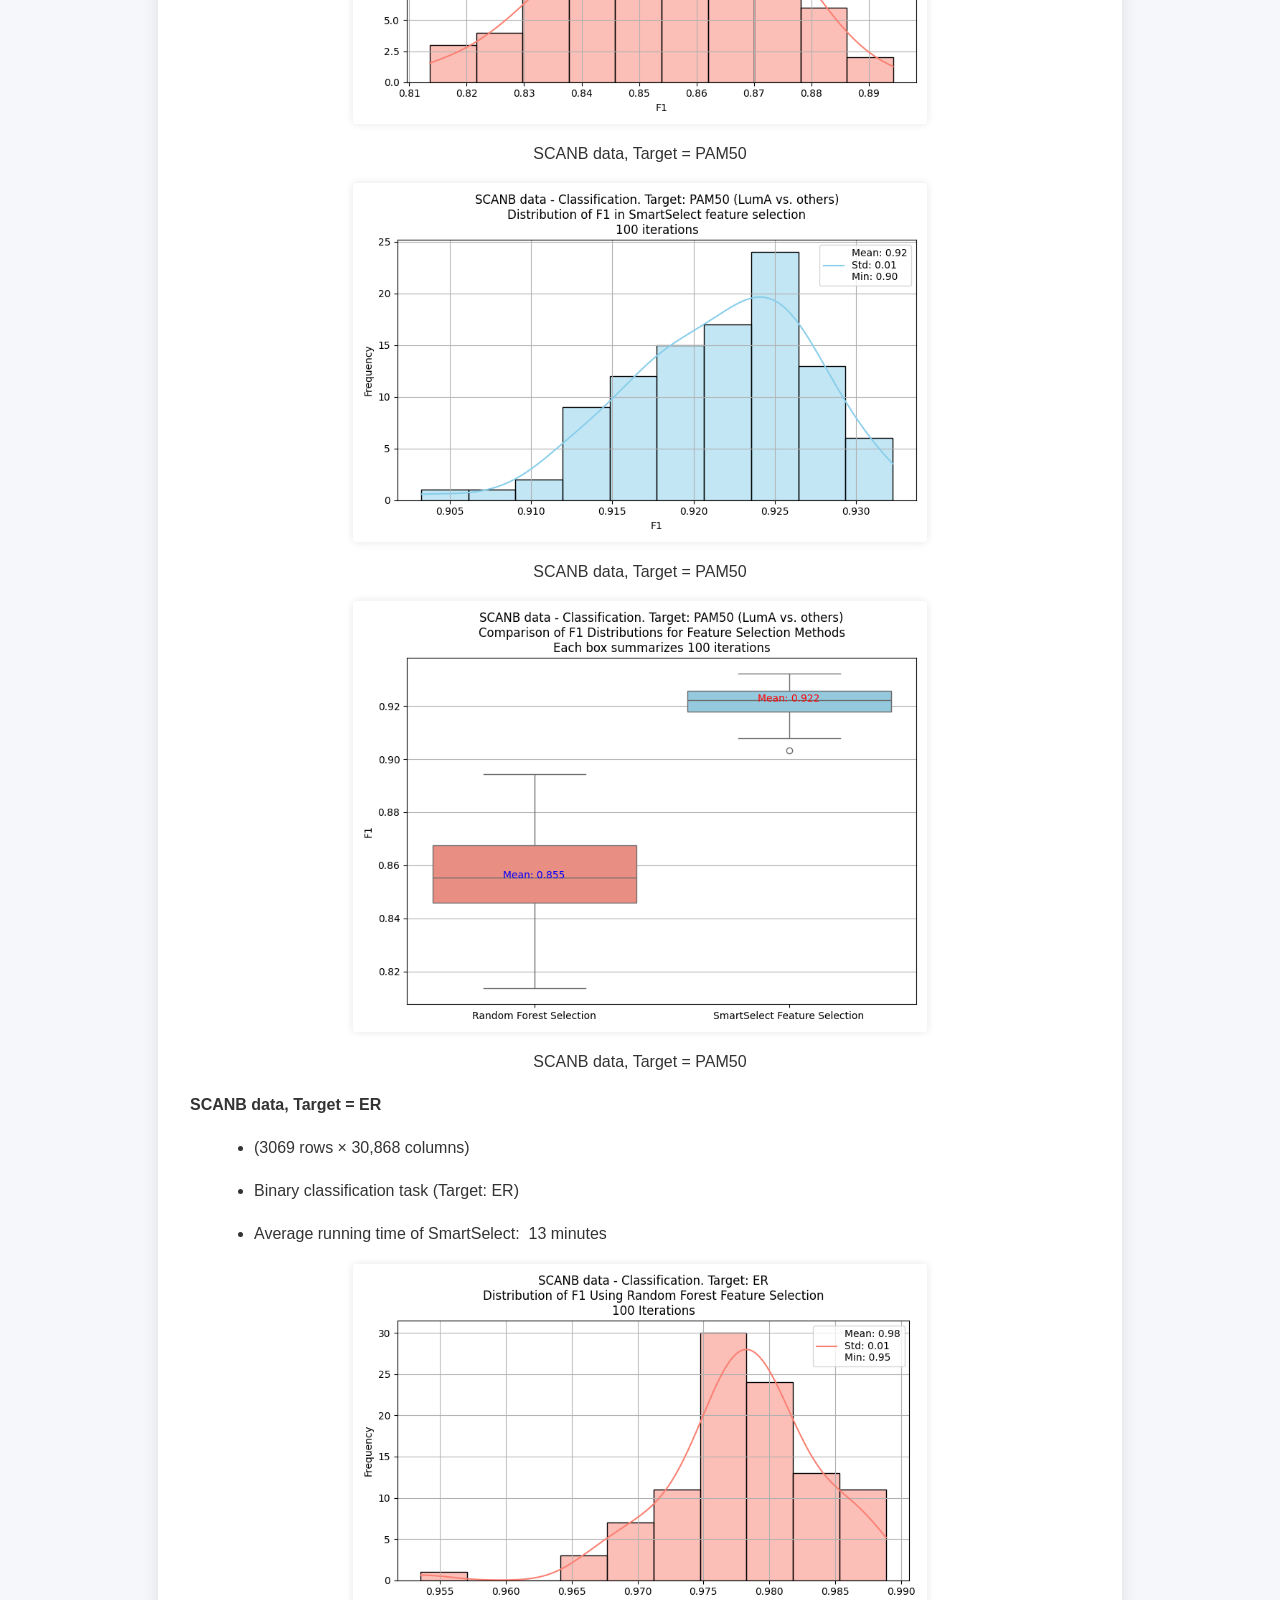
==== commit 5453361c: "Update index.html" ====
--- a/docs/index.html
+++ b/docs/index.html
@@ -259,7 +259,8 @@
 </ul>
 <p>Then it aggregates the frequency or consistency of each feature’s
 selection.
-Pros:</p>
+</p>
+<p>Pros:</p>
 <ul>
 <li><p>Focuses explicitly on stability, a known weakness of many
 selection algorithms.</p></li>
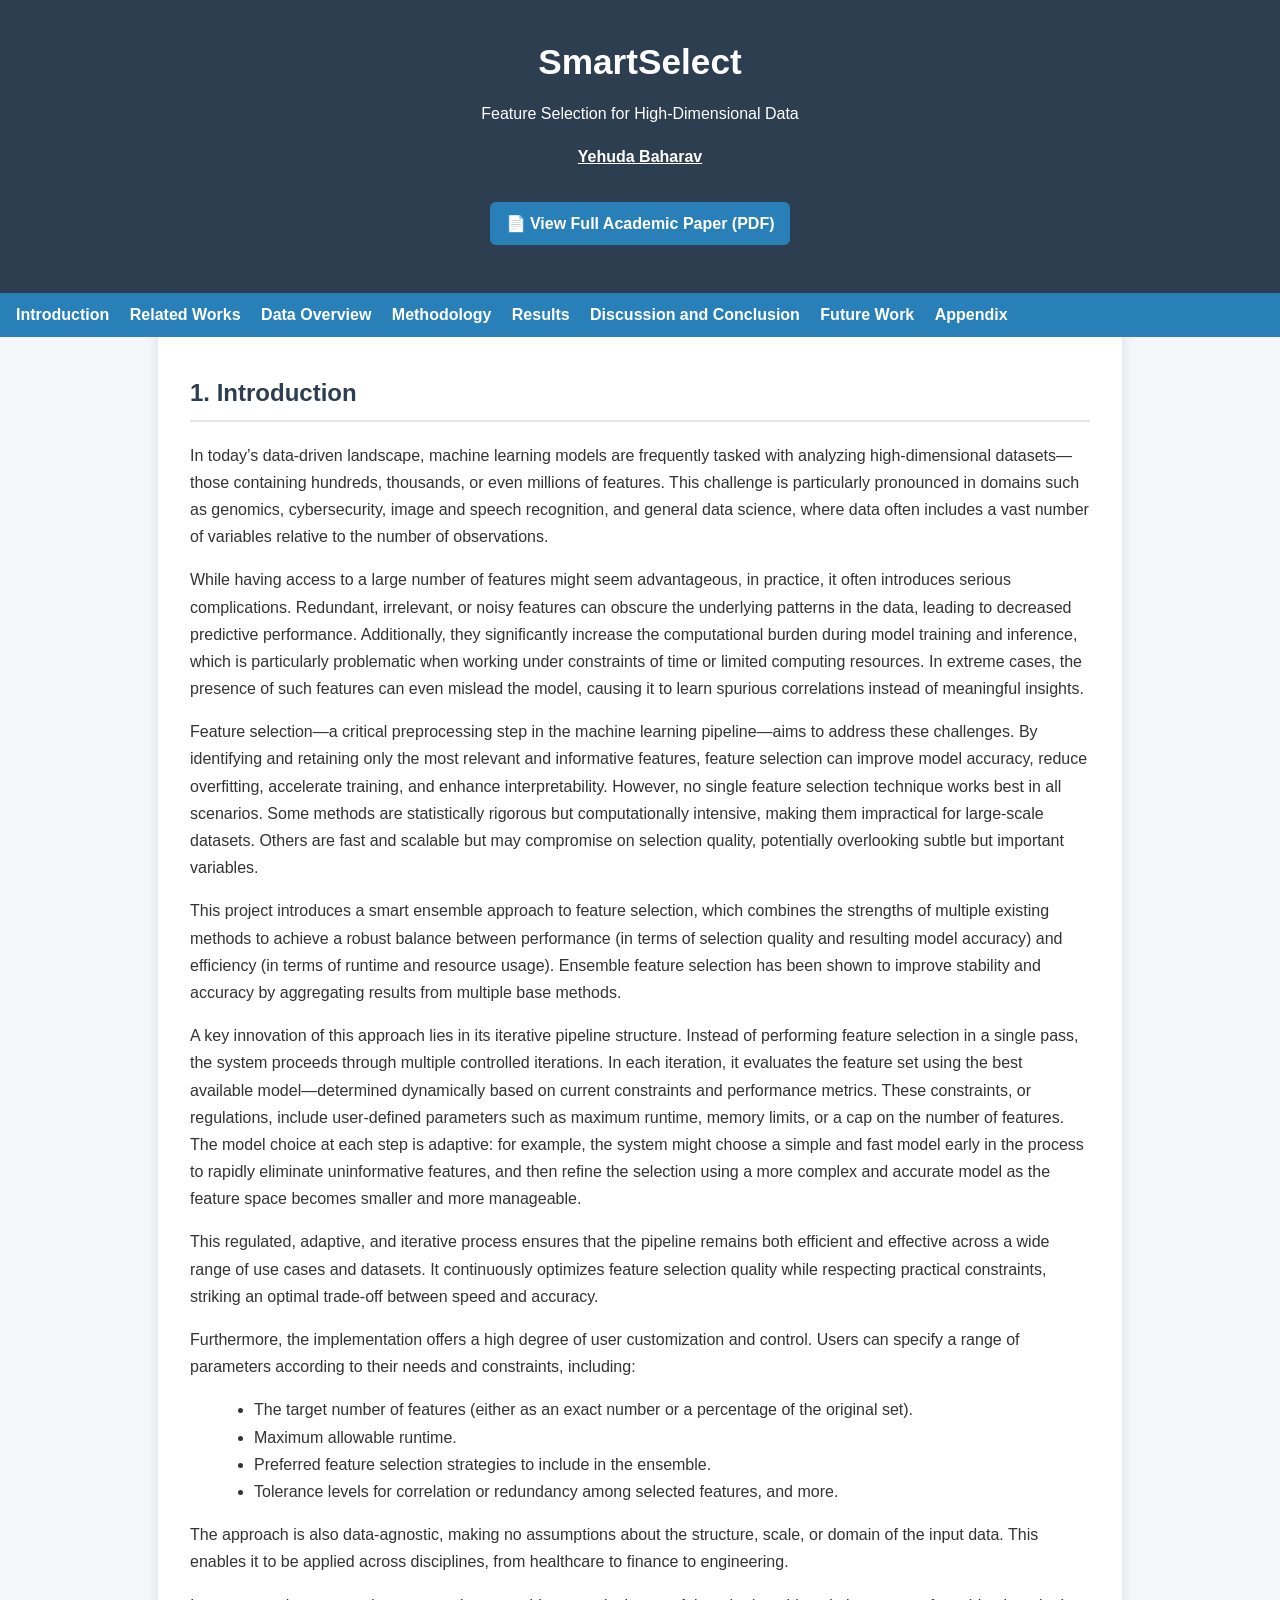
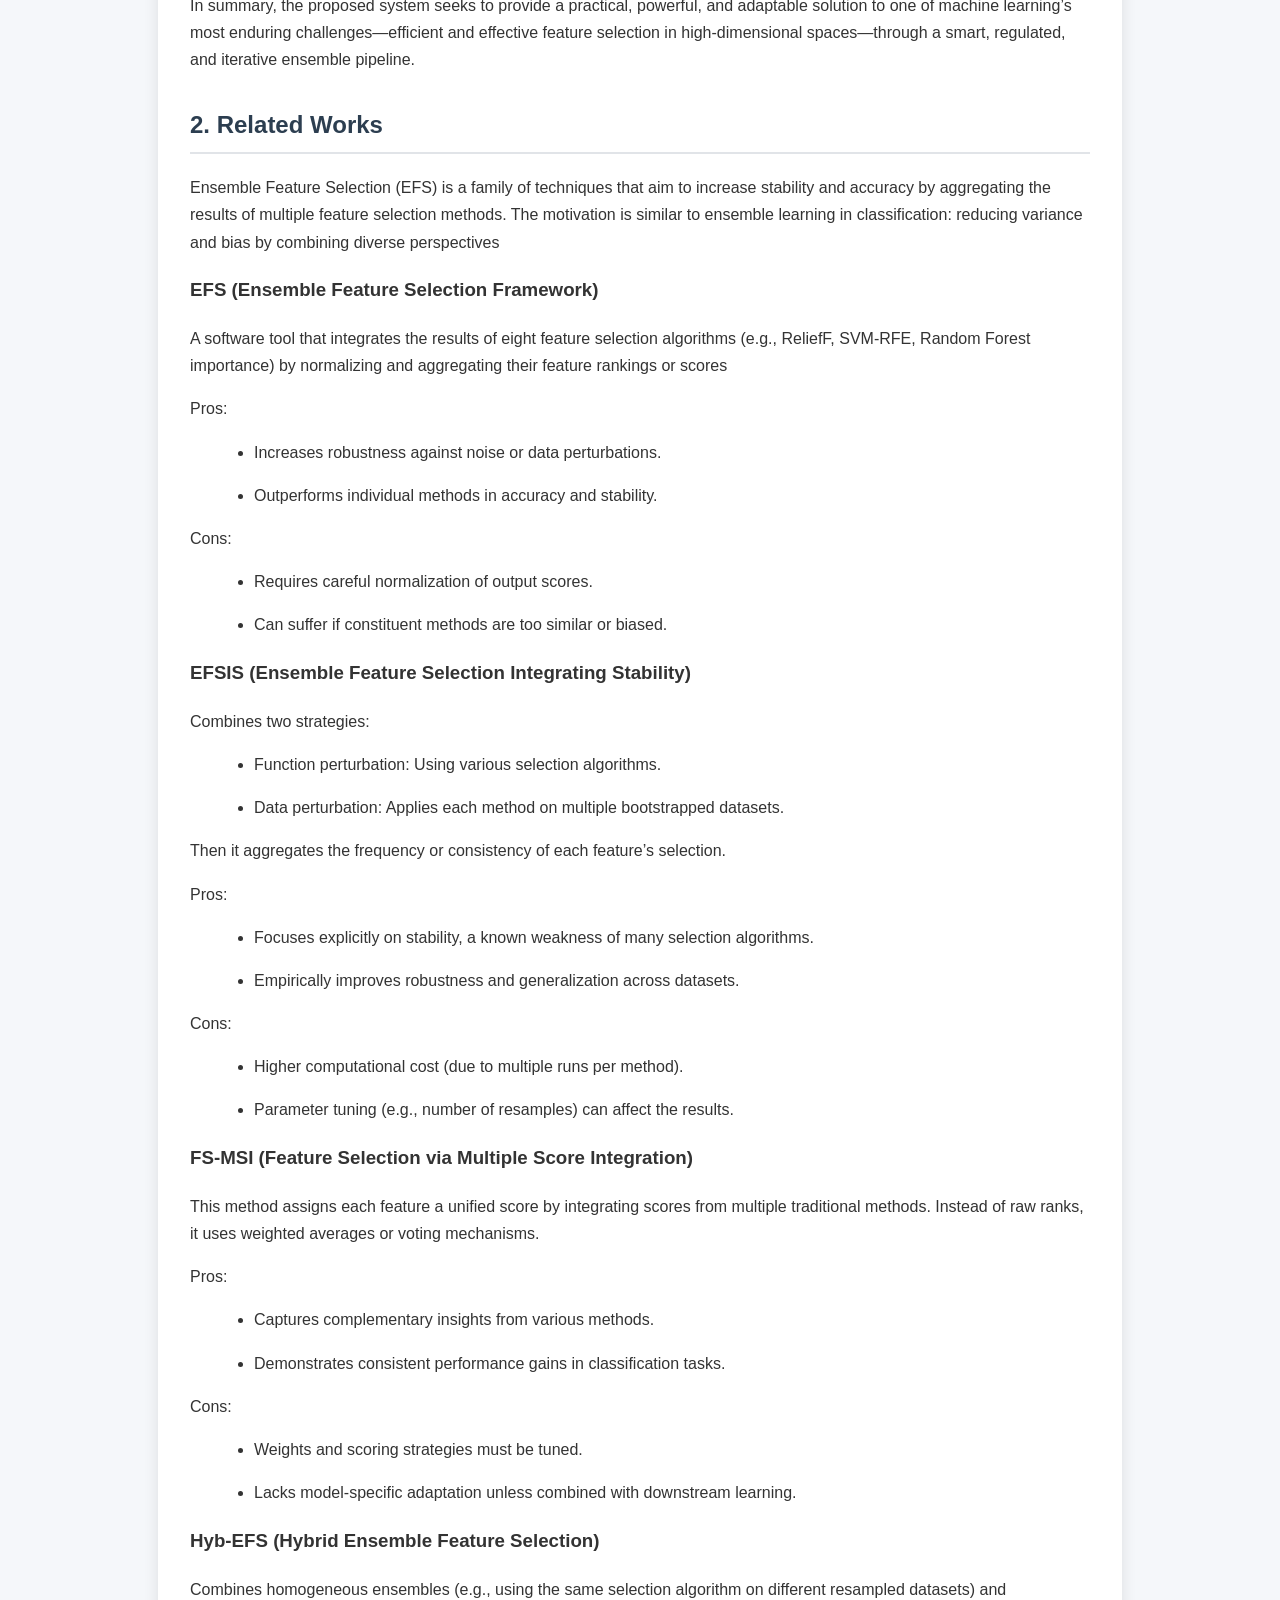
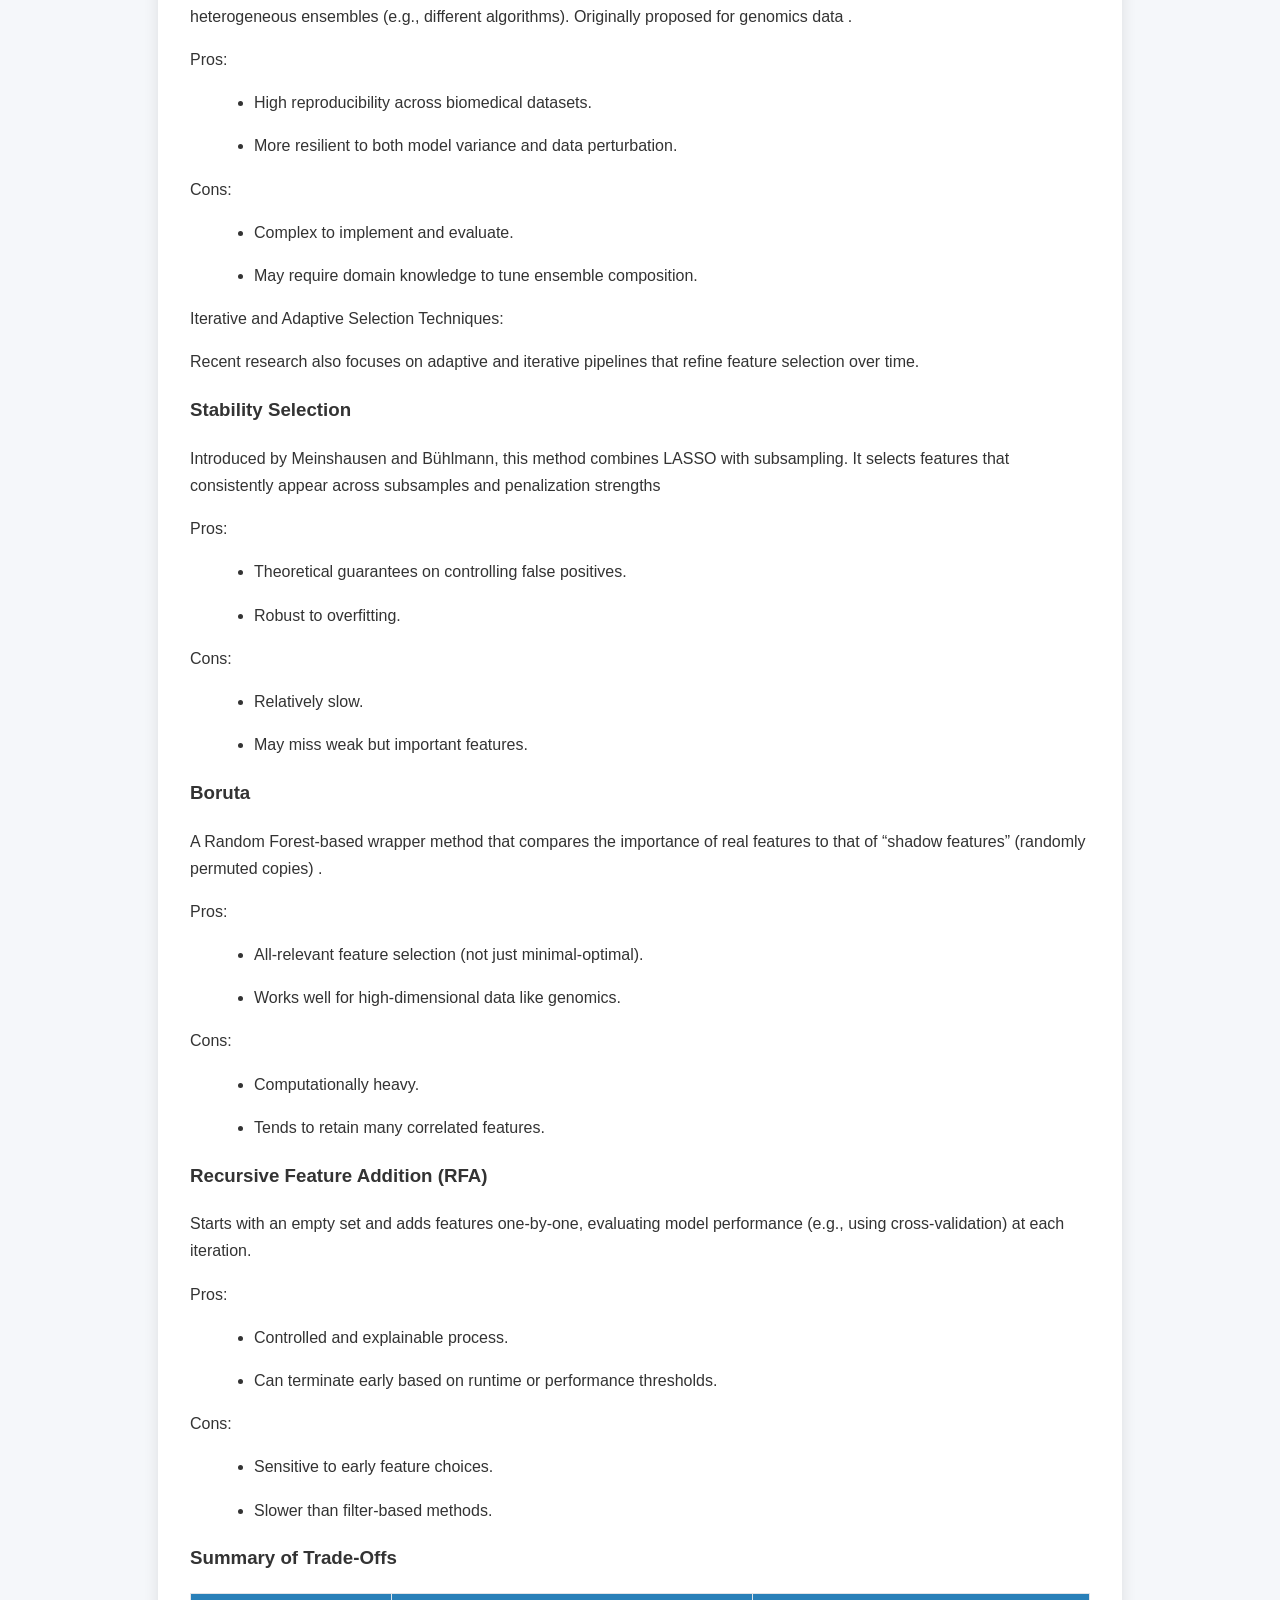
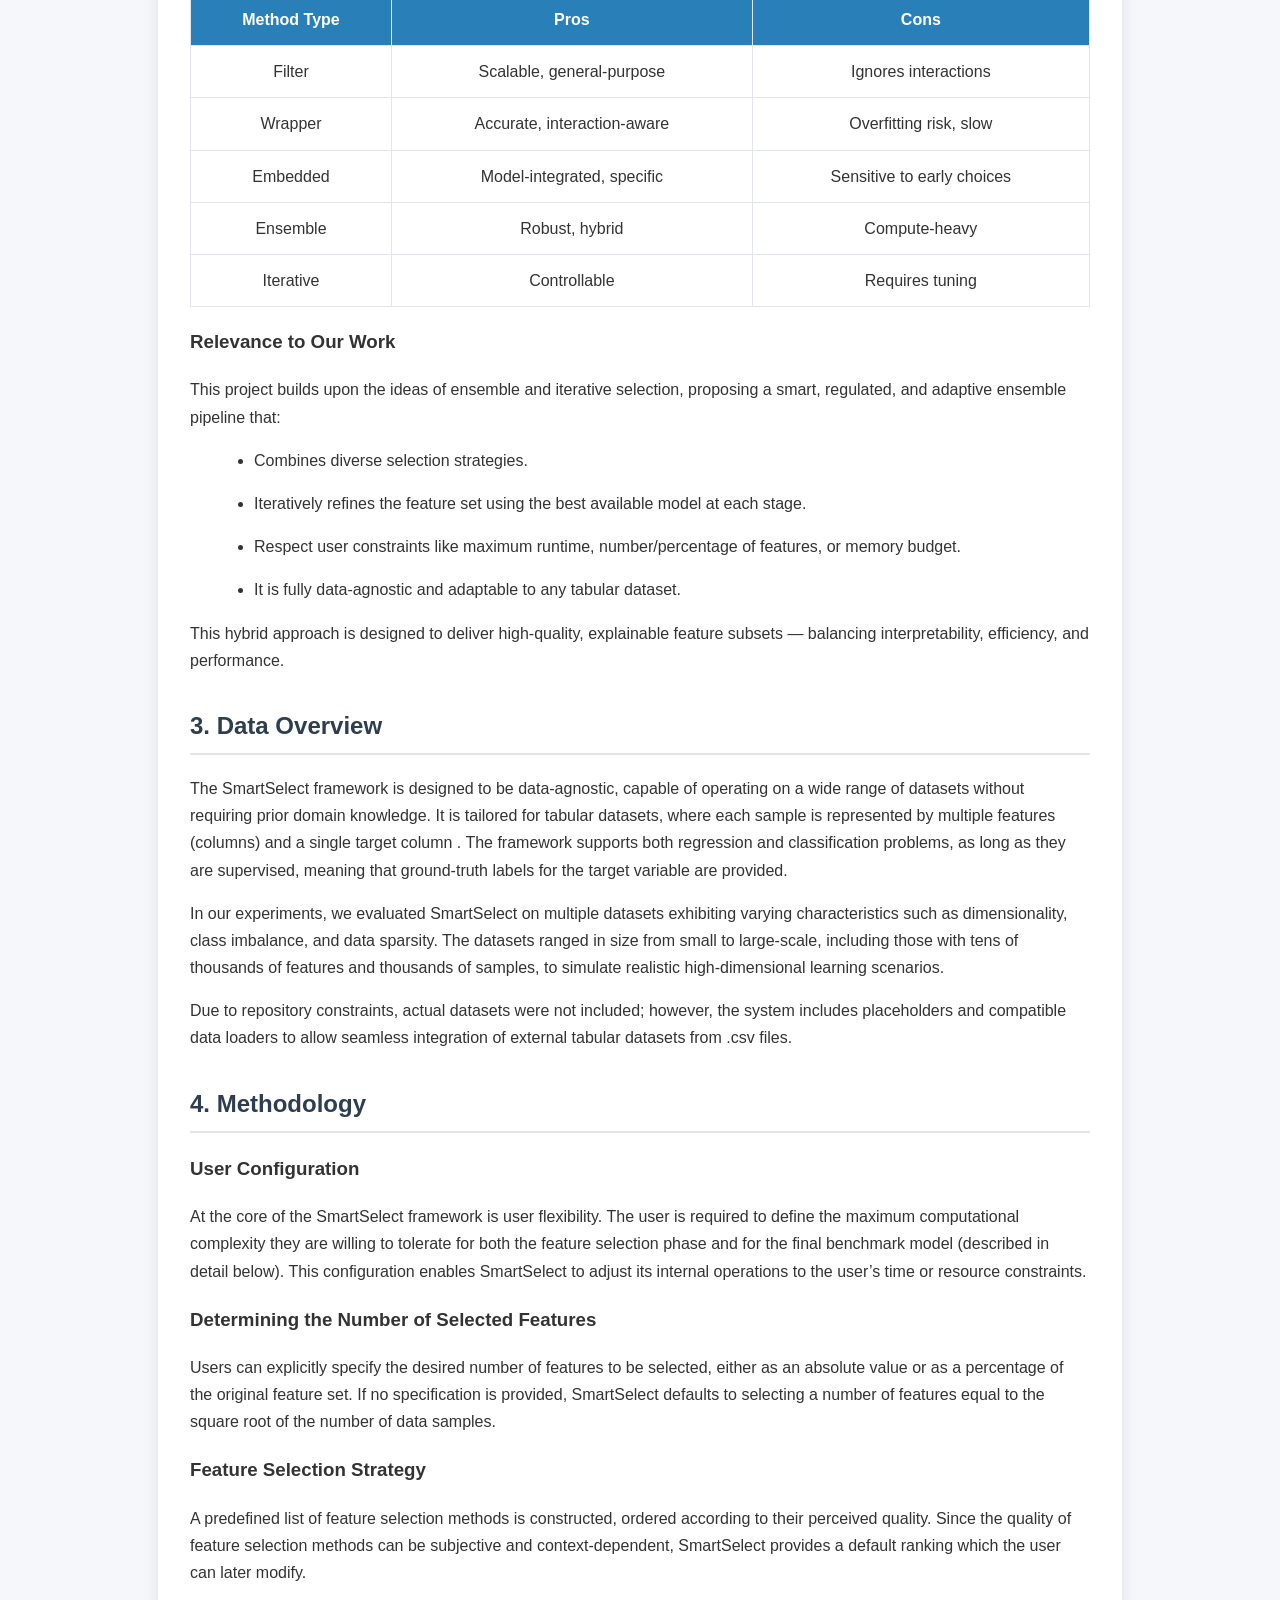
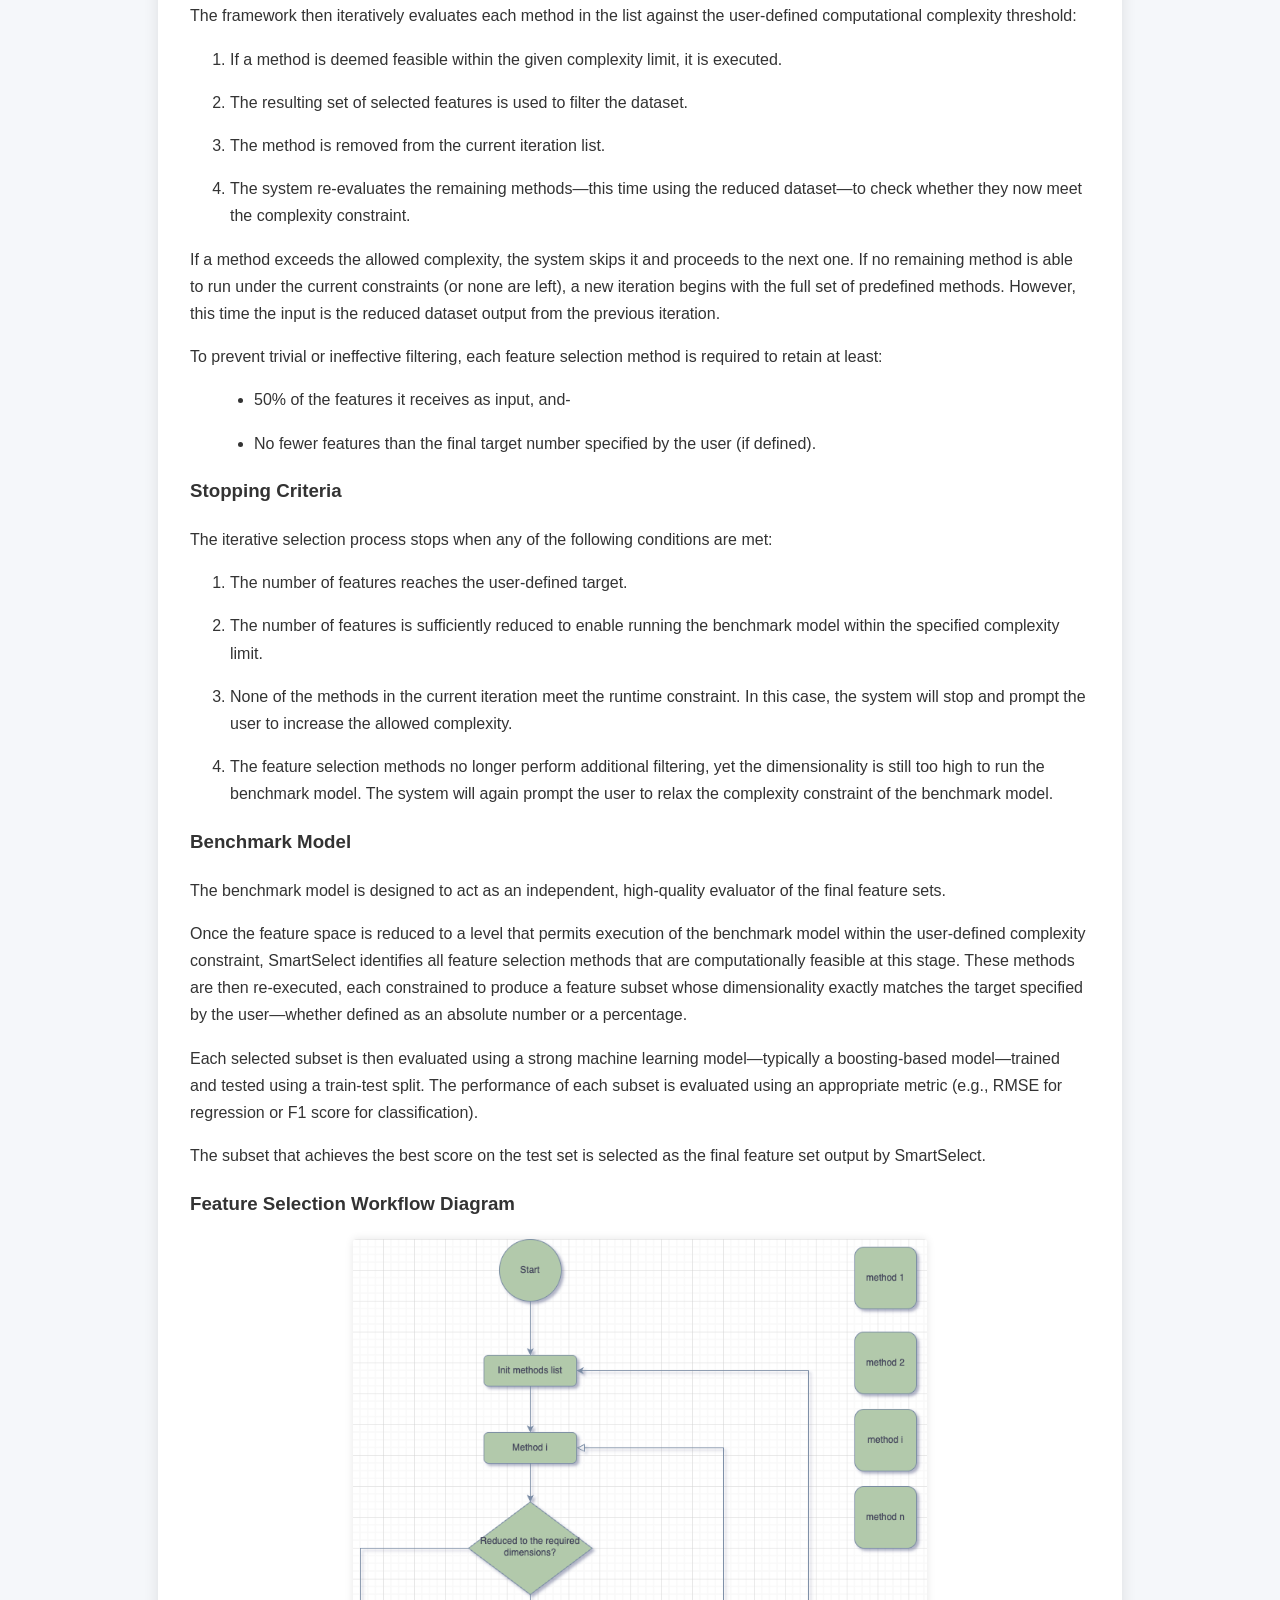
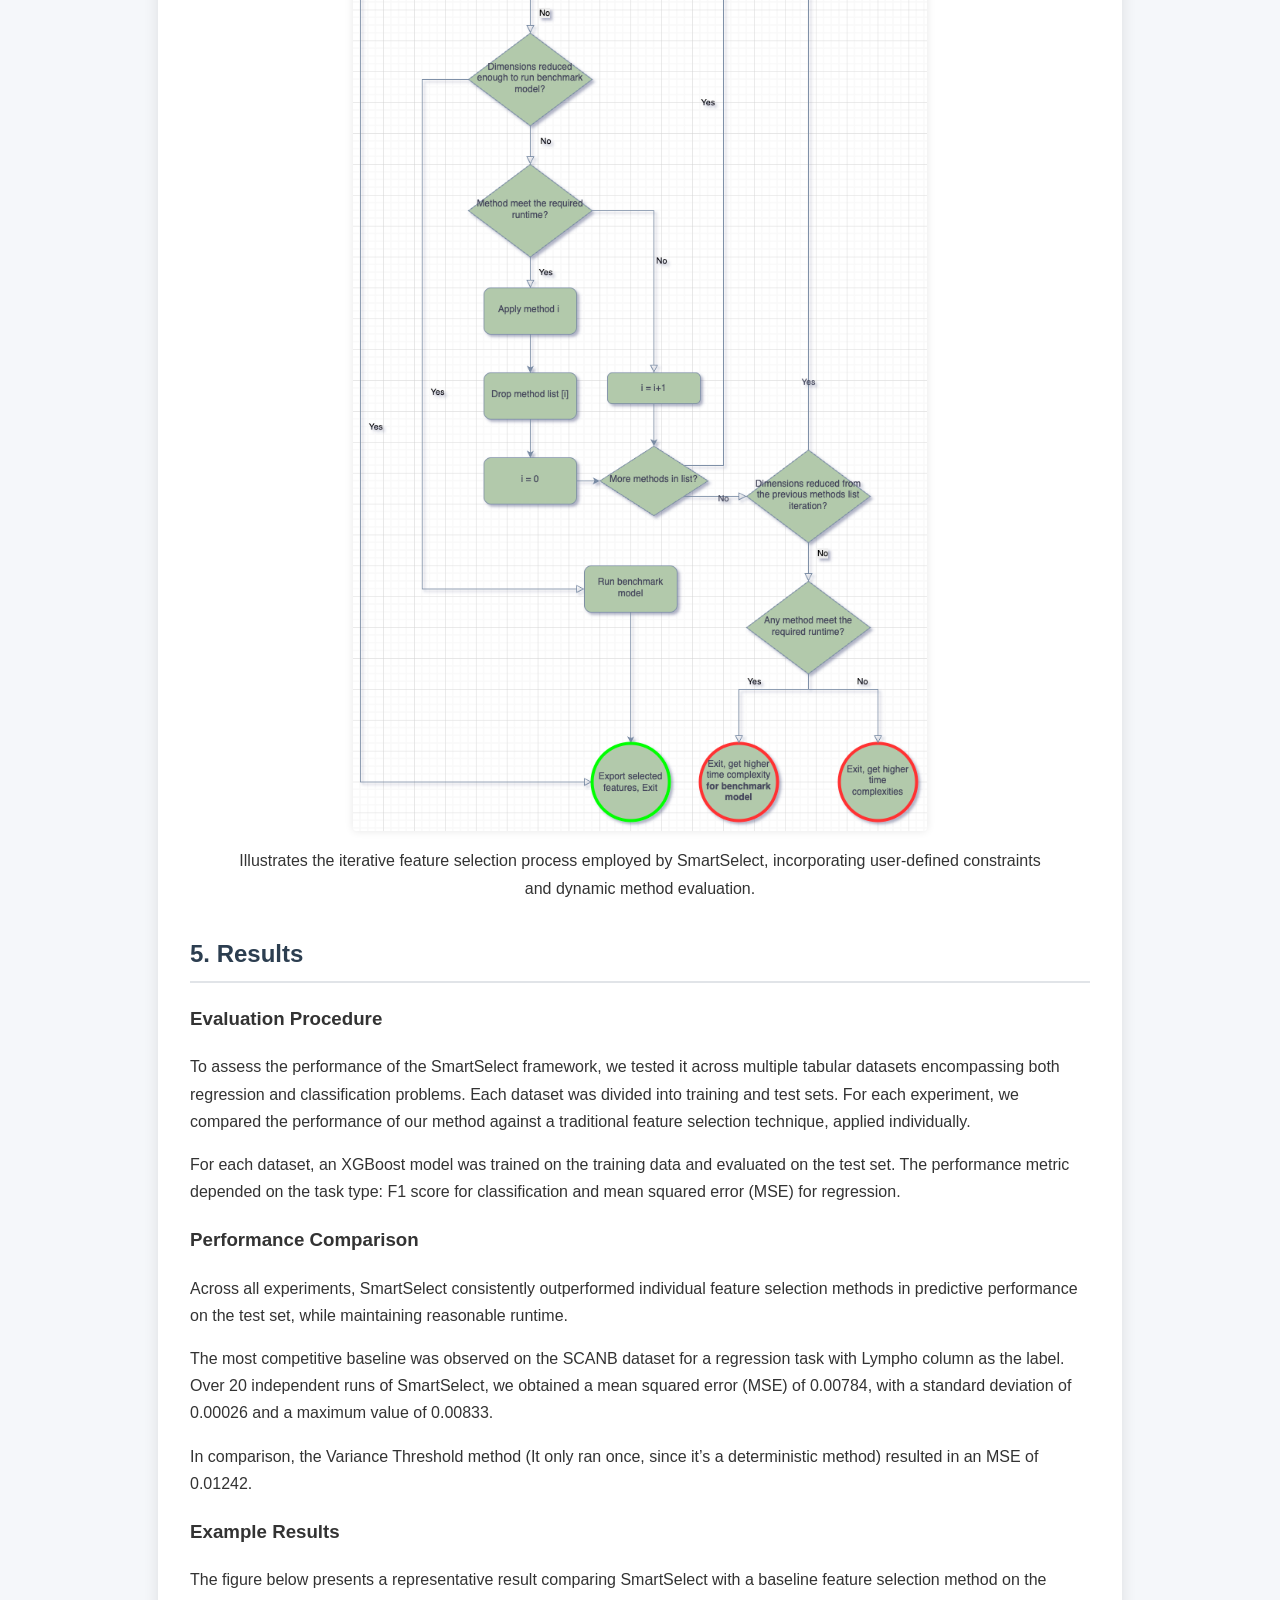
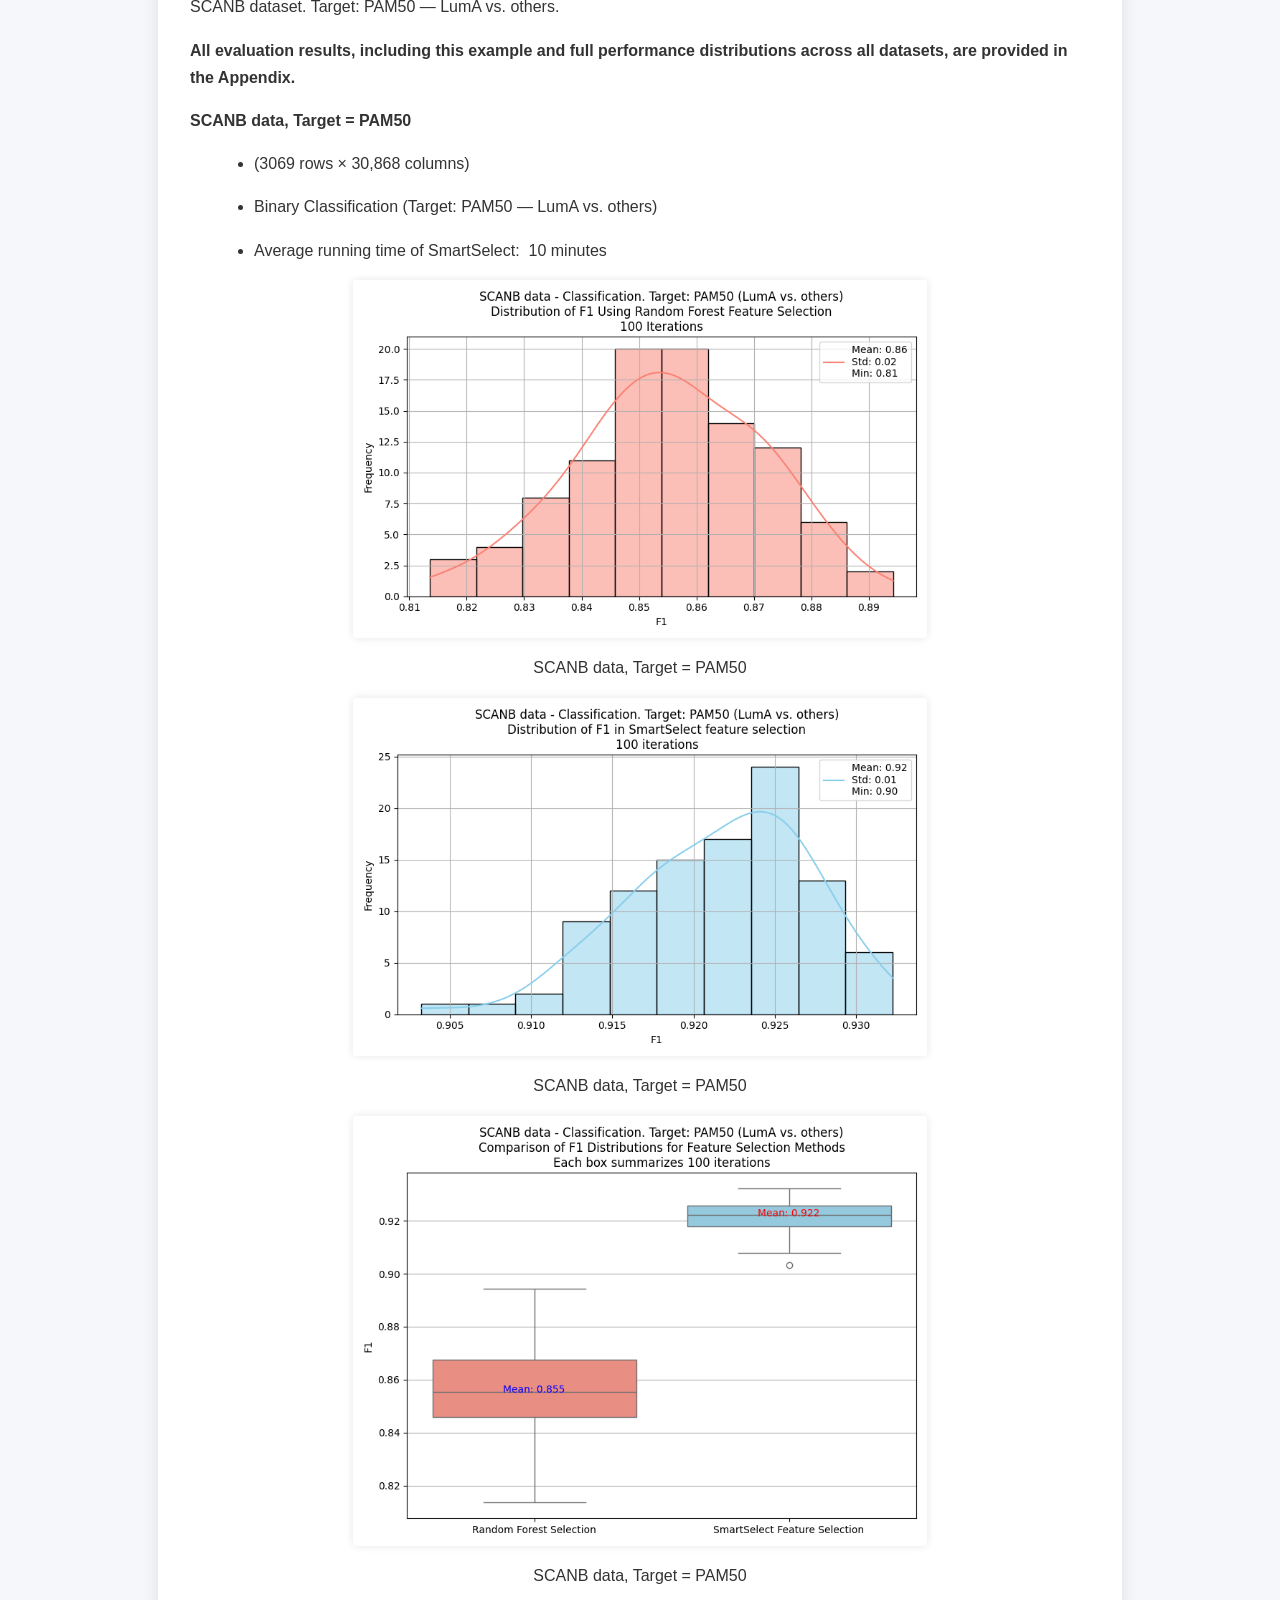
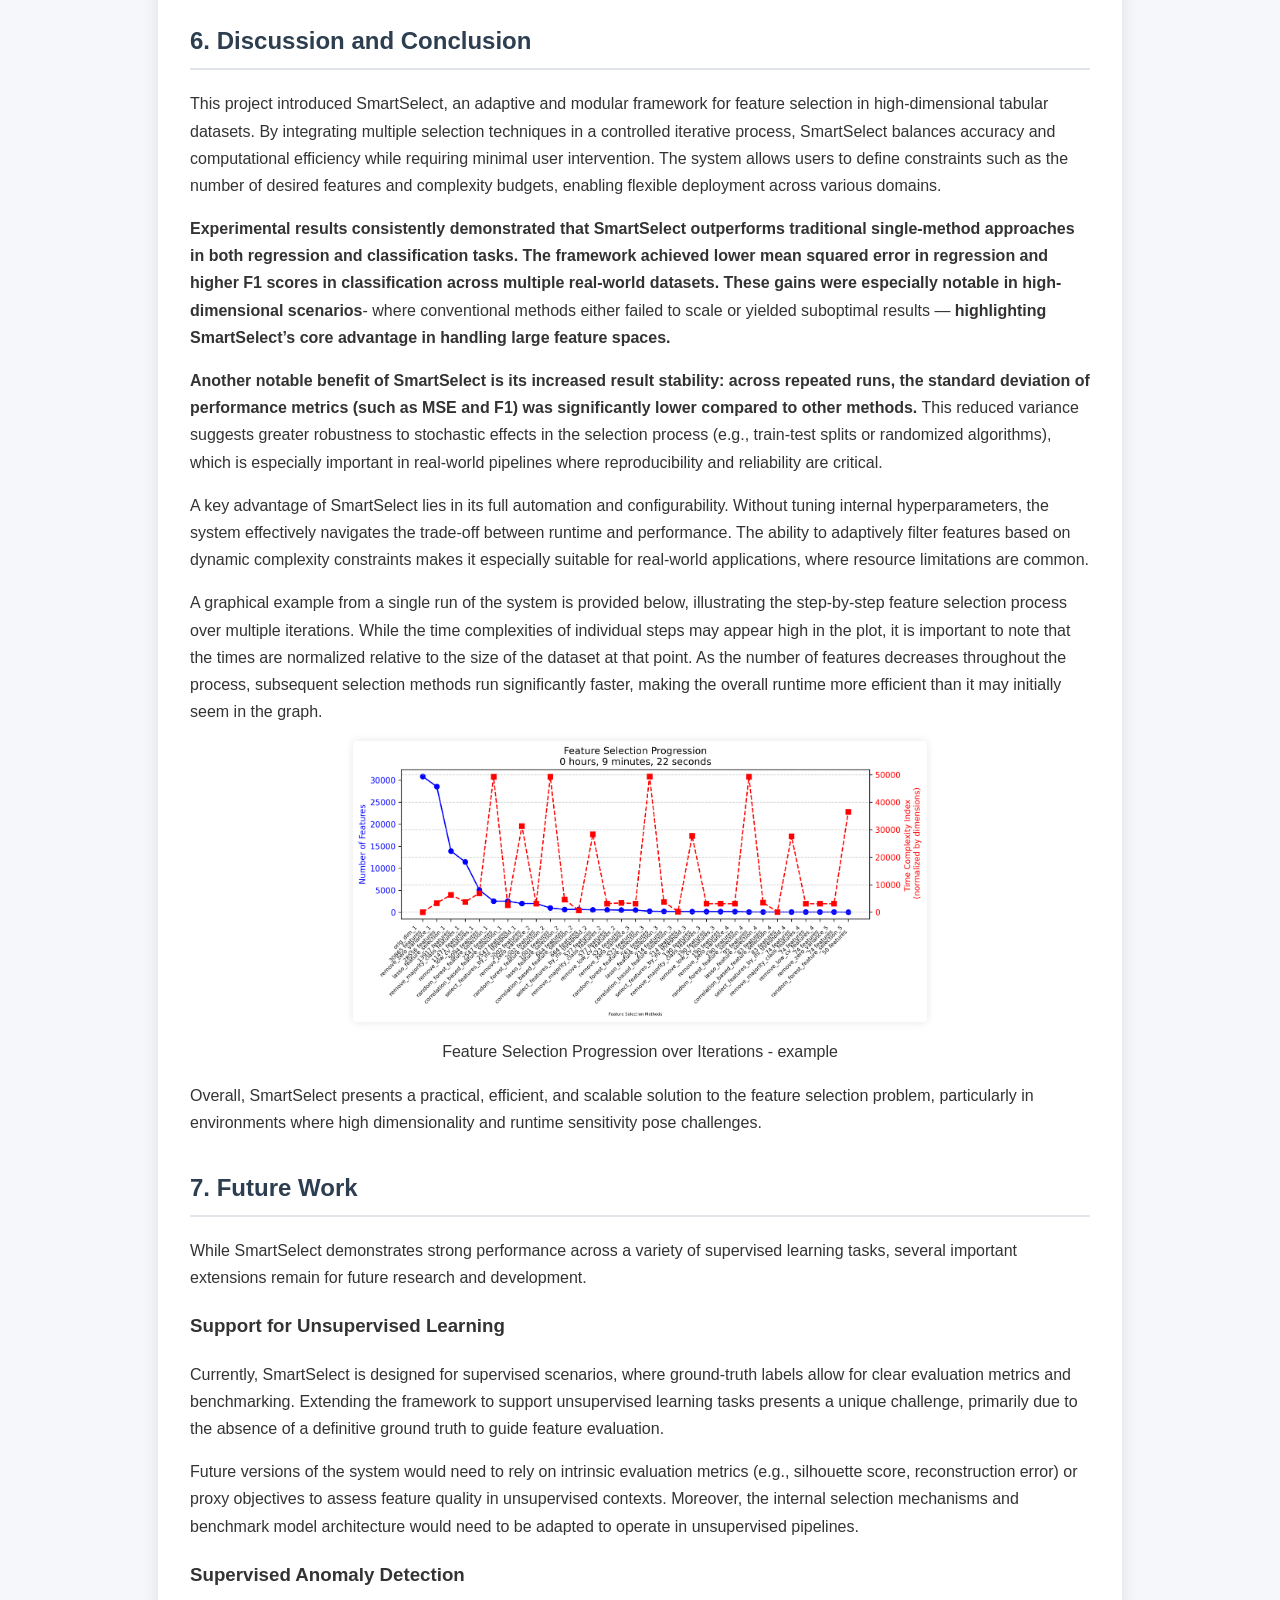
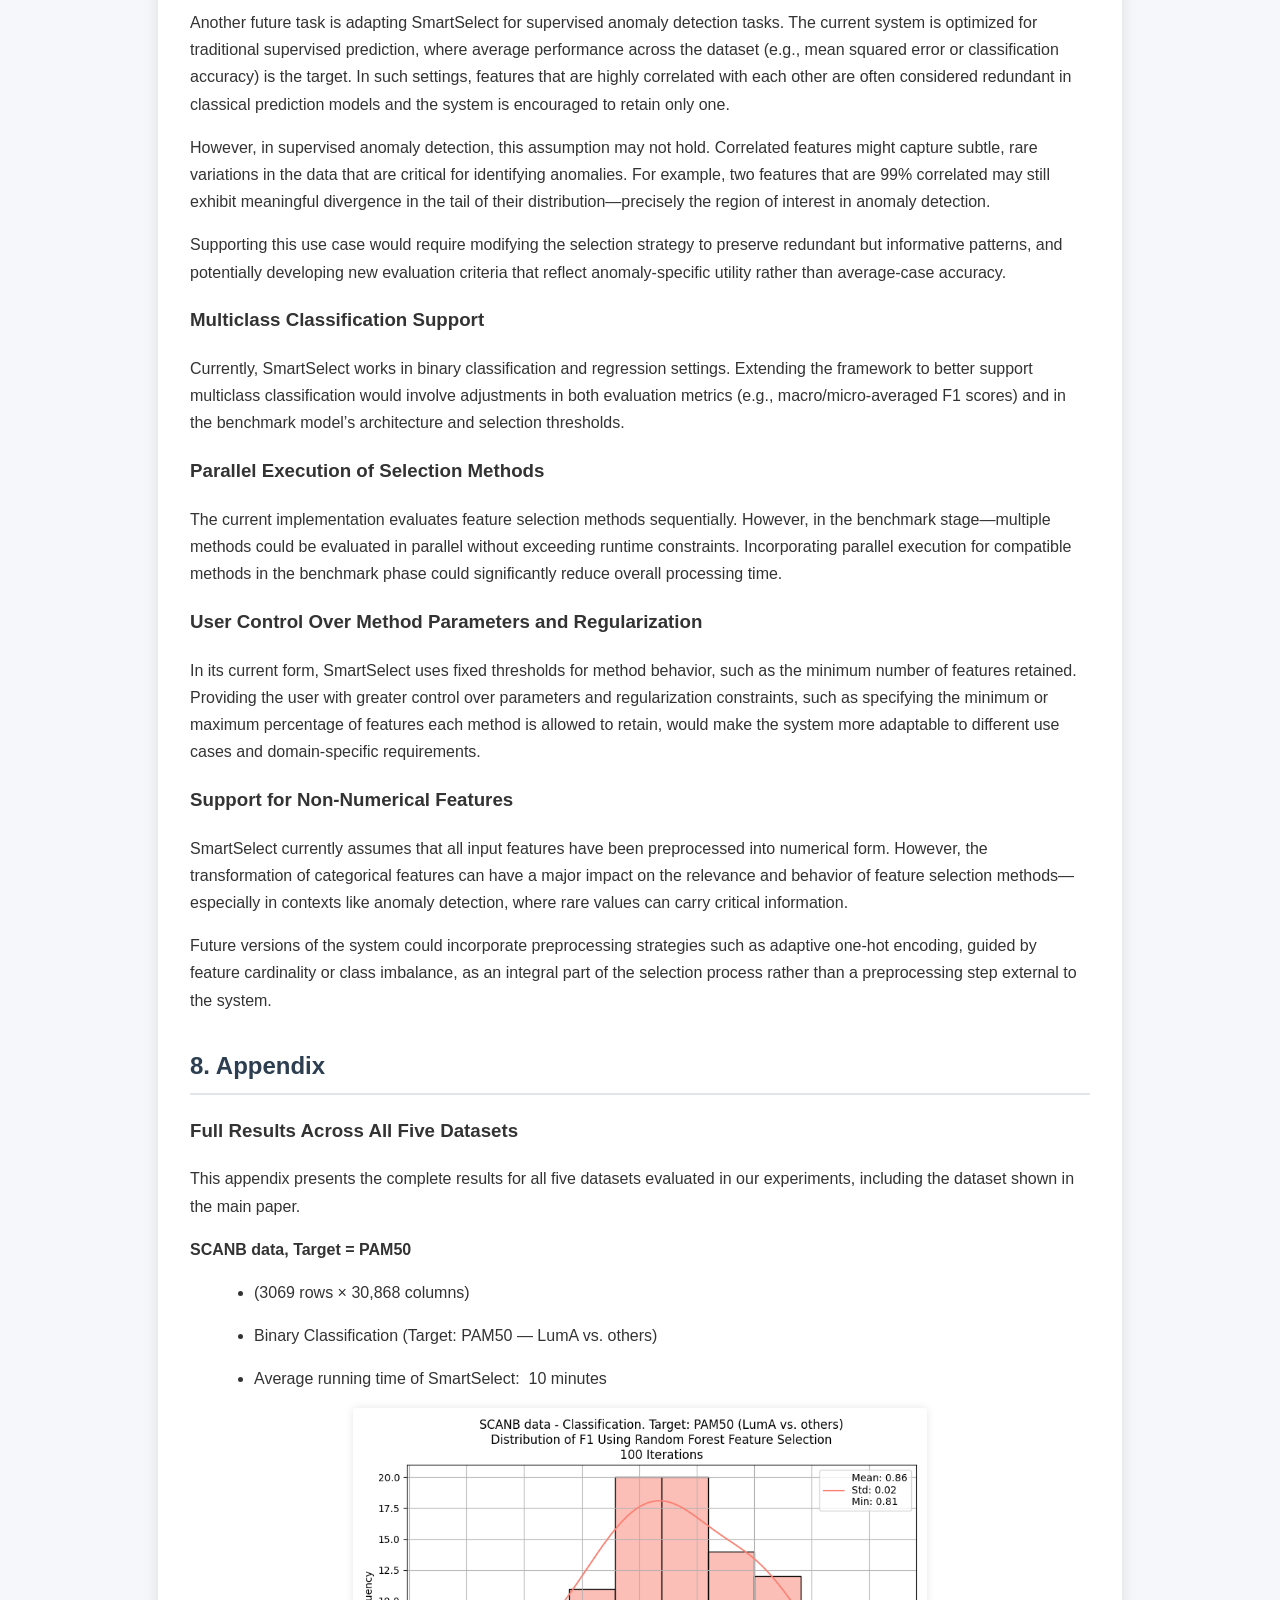
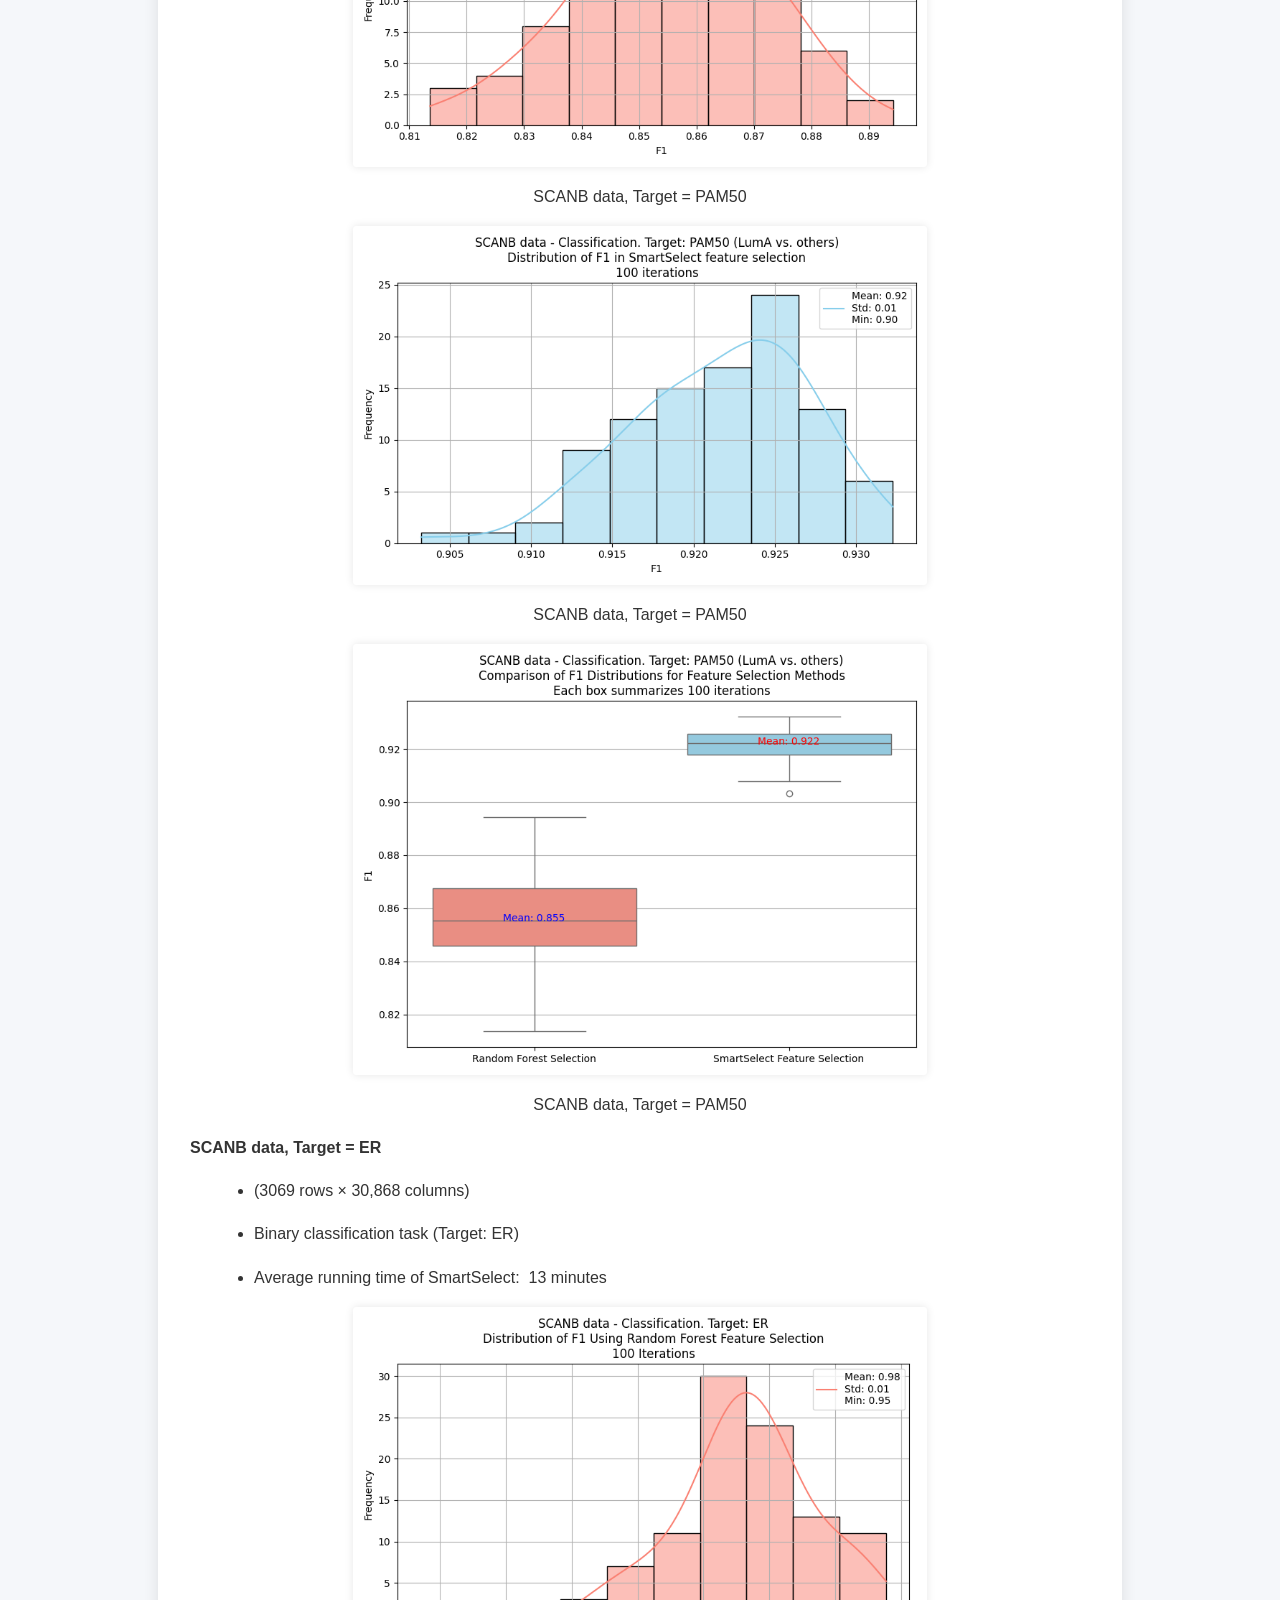
==== commit ecce5d98: "Update index.html" ====
--- a/docs/index.html
+++ b/docs/index.html
@@ -346,7 +346,8 @@
 (RFA)</h3>
 <p>Starts with an empty set and adds features one-by-one, evaluating
 model performance (e.g., using cross-validation) at each iteration.
-Pros:</p>
+</p>
+<p>Pros:</p>
 <ul>
 <li><p>Controlled and explainable process.</p></li>
 <li><p>Can terminate early based on runtime or performance
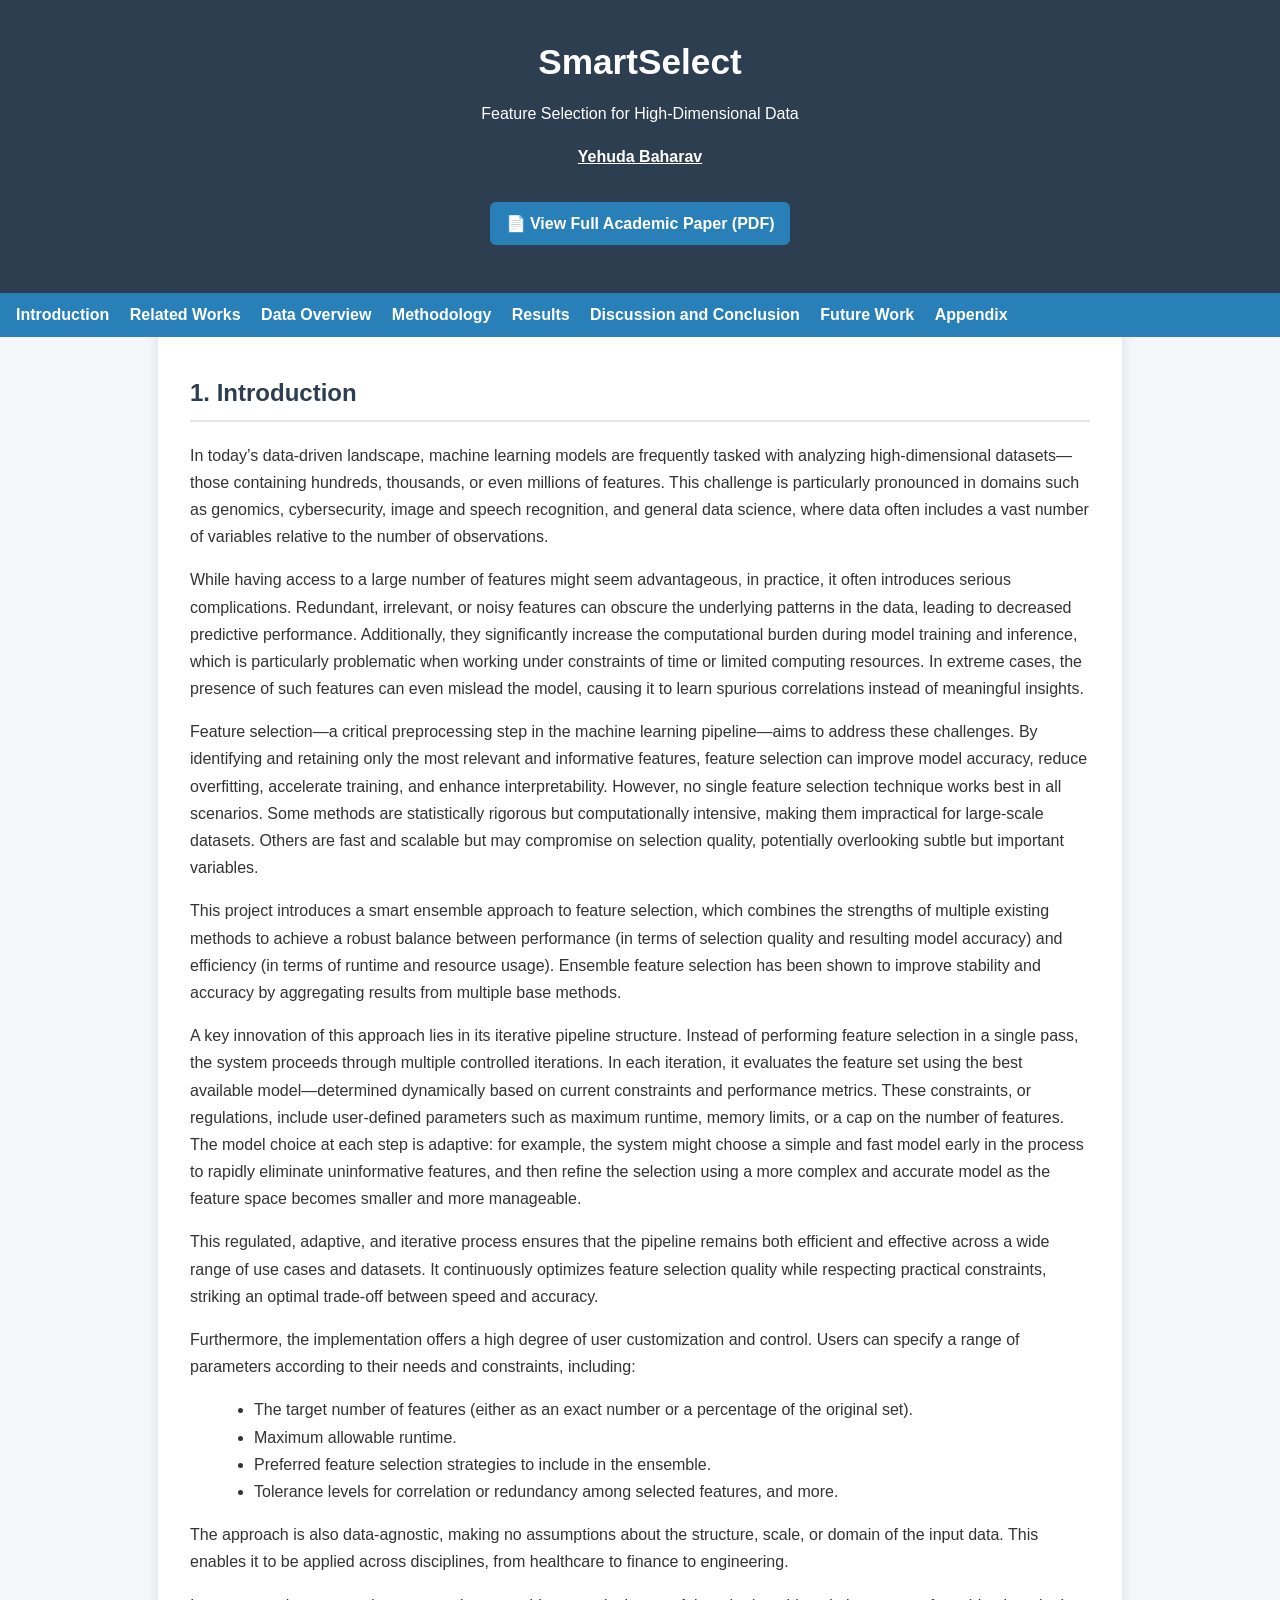
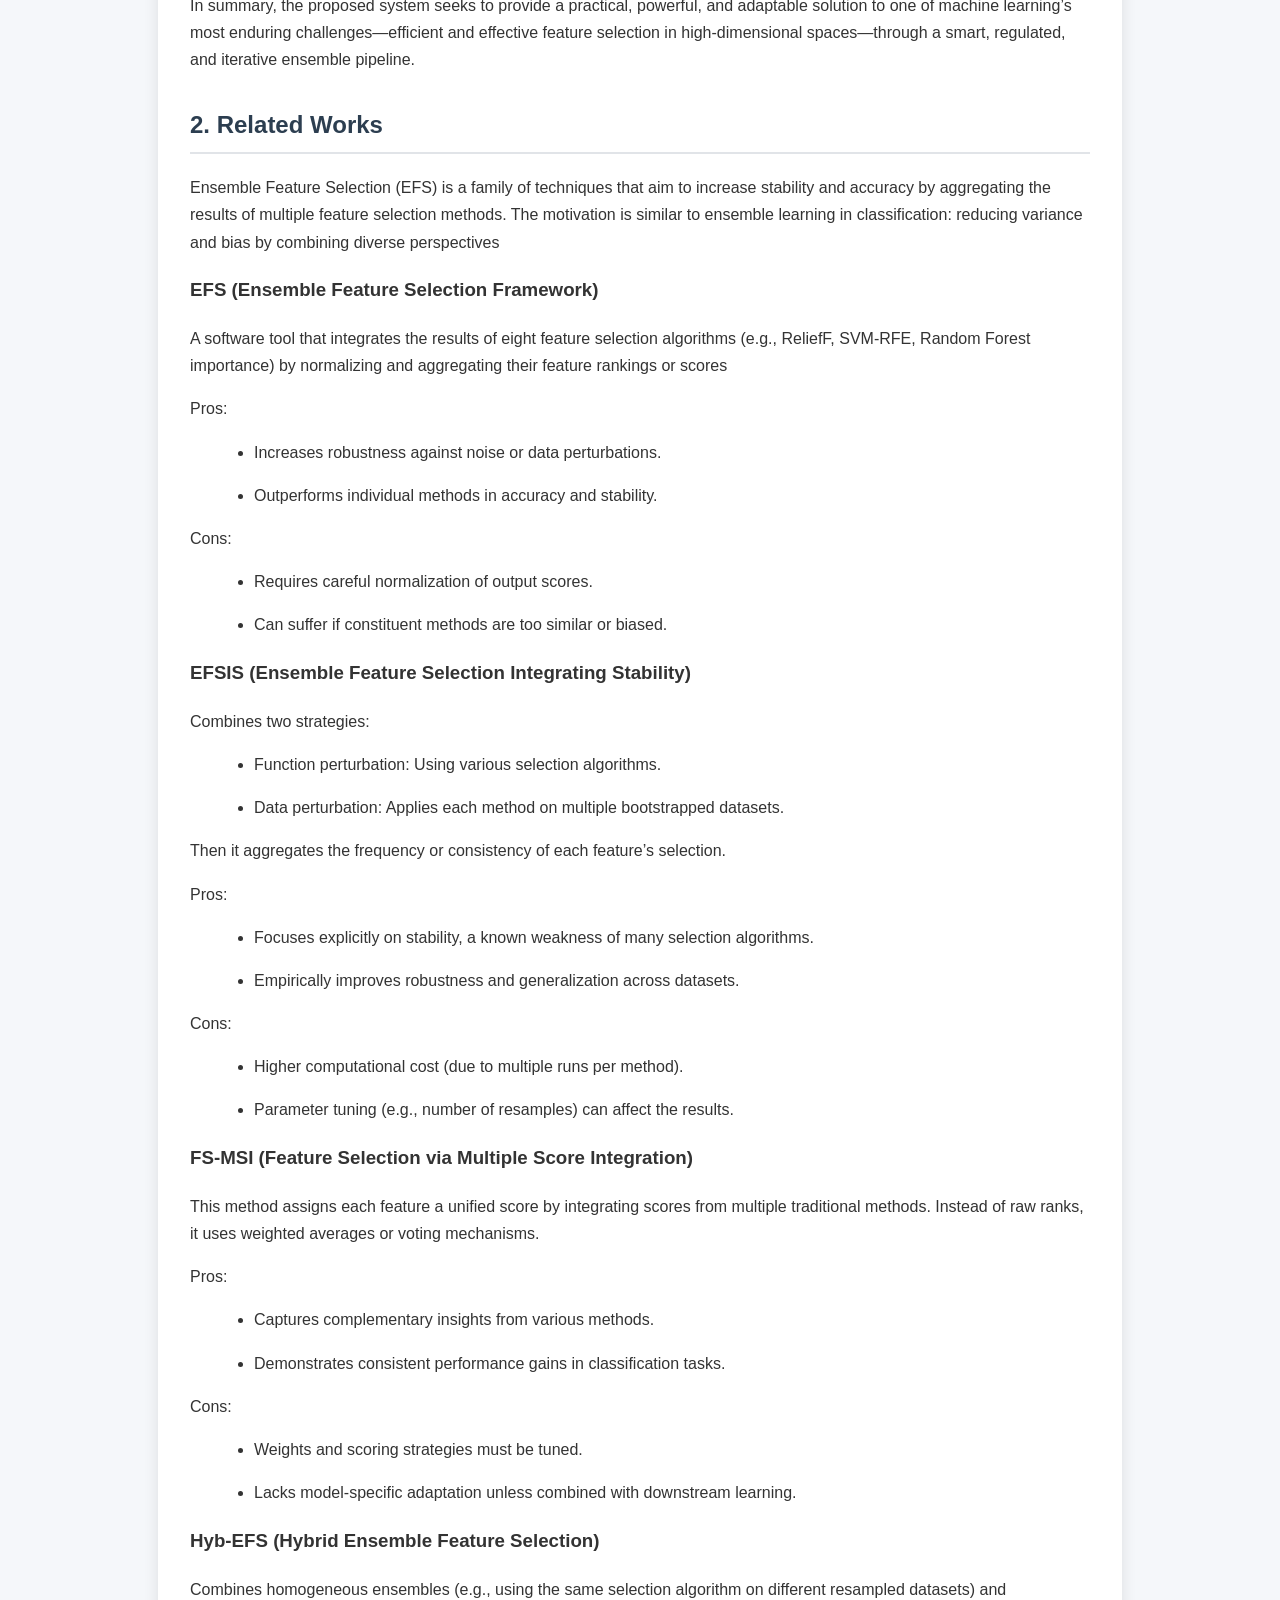
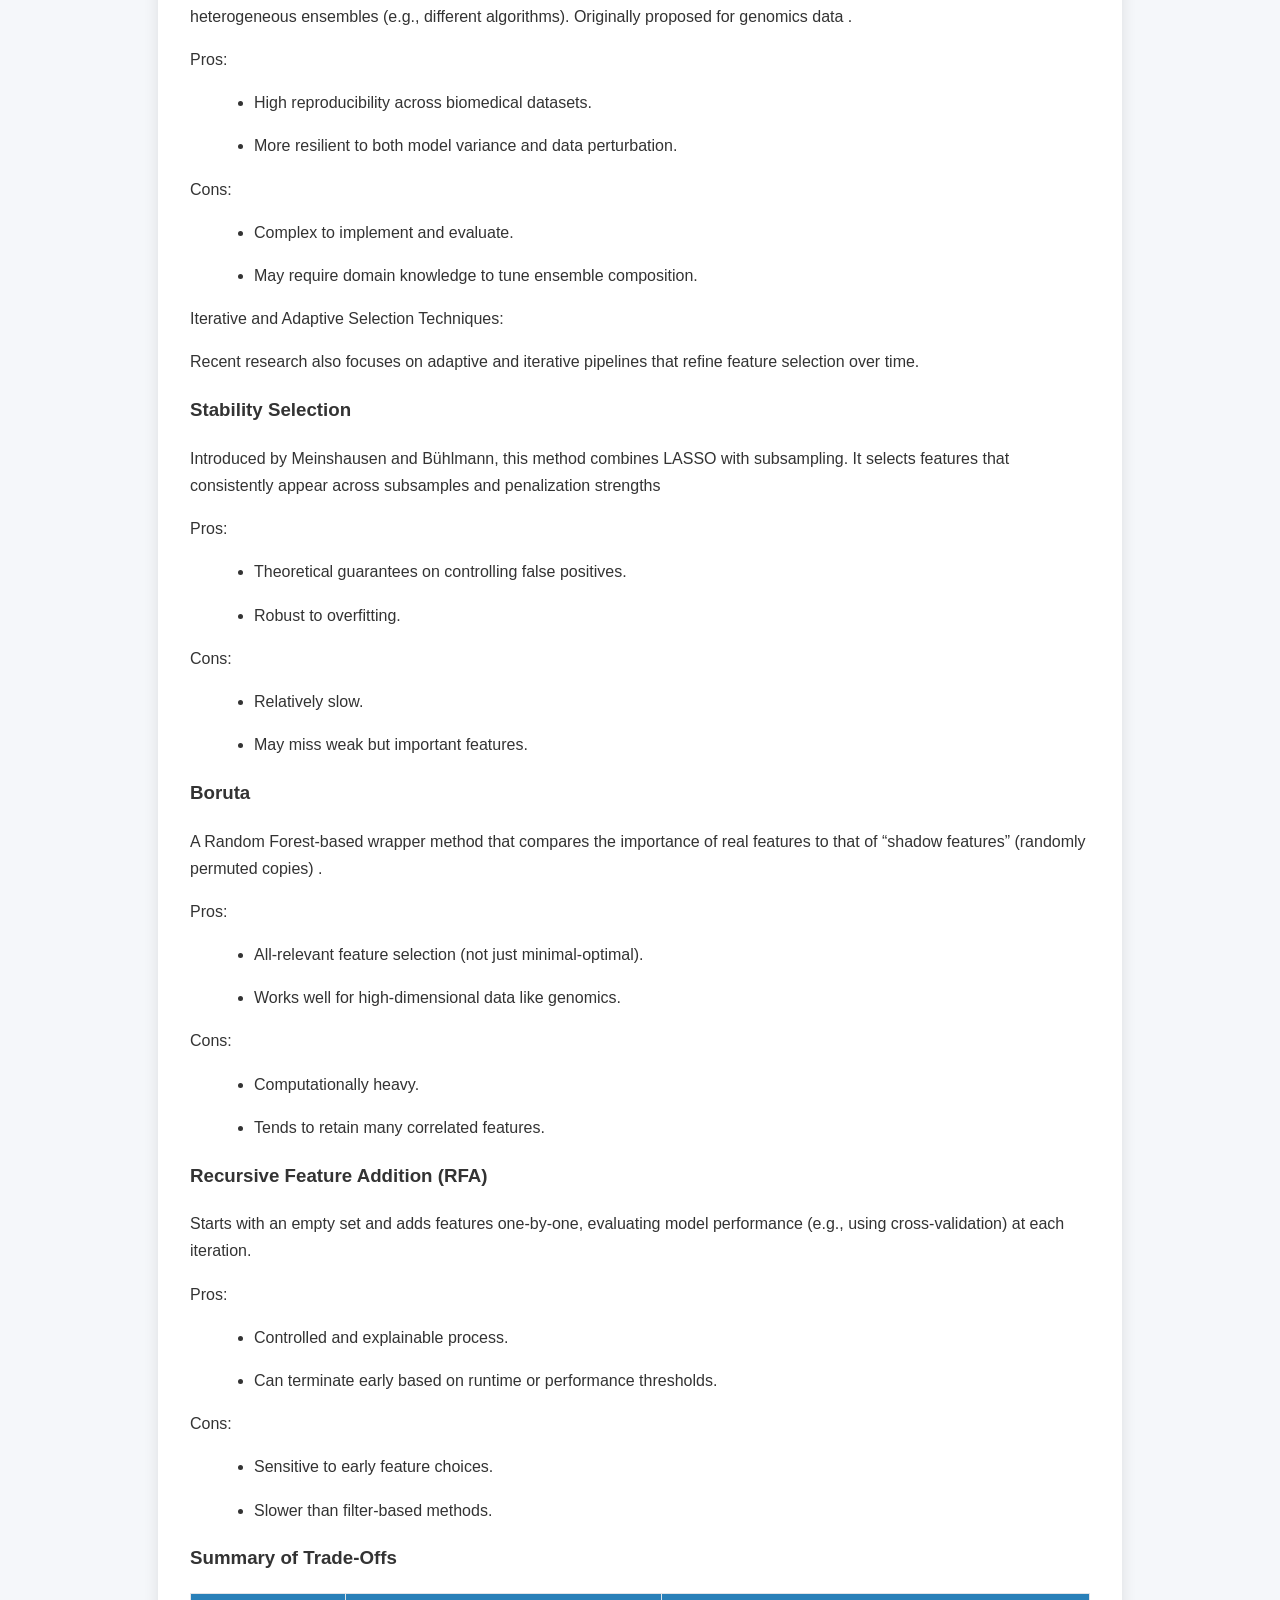
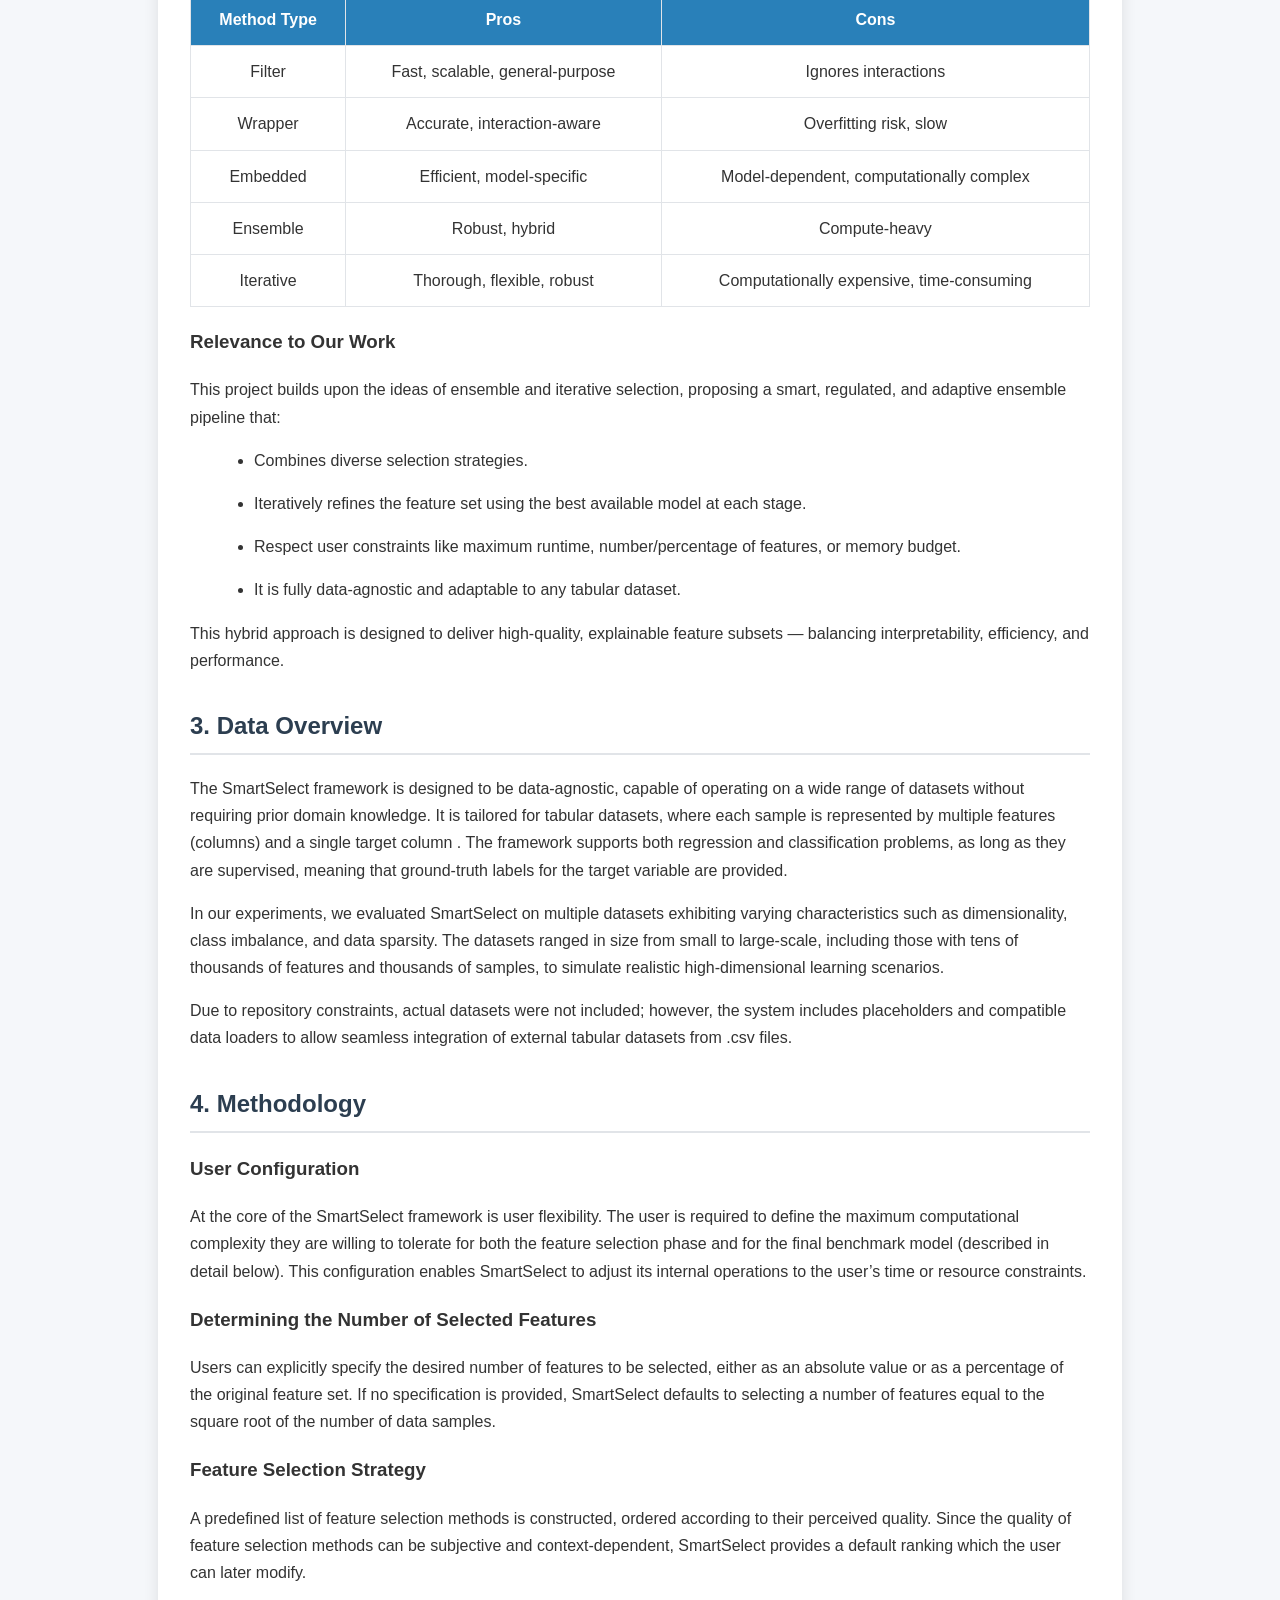
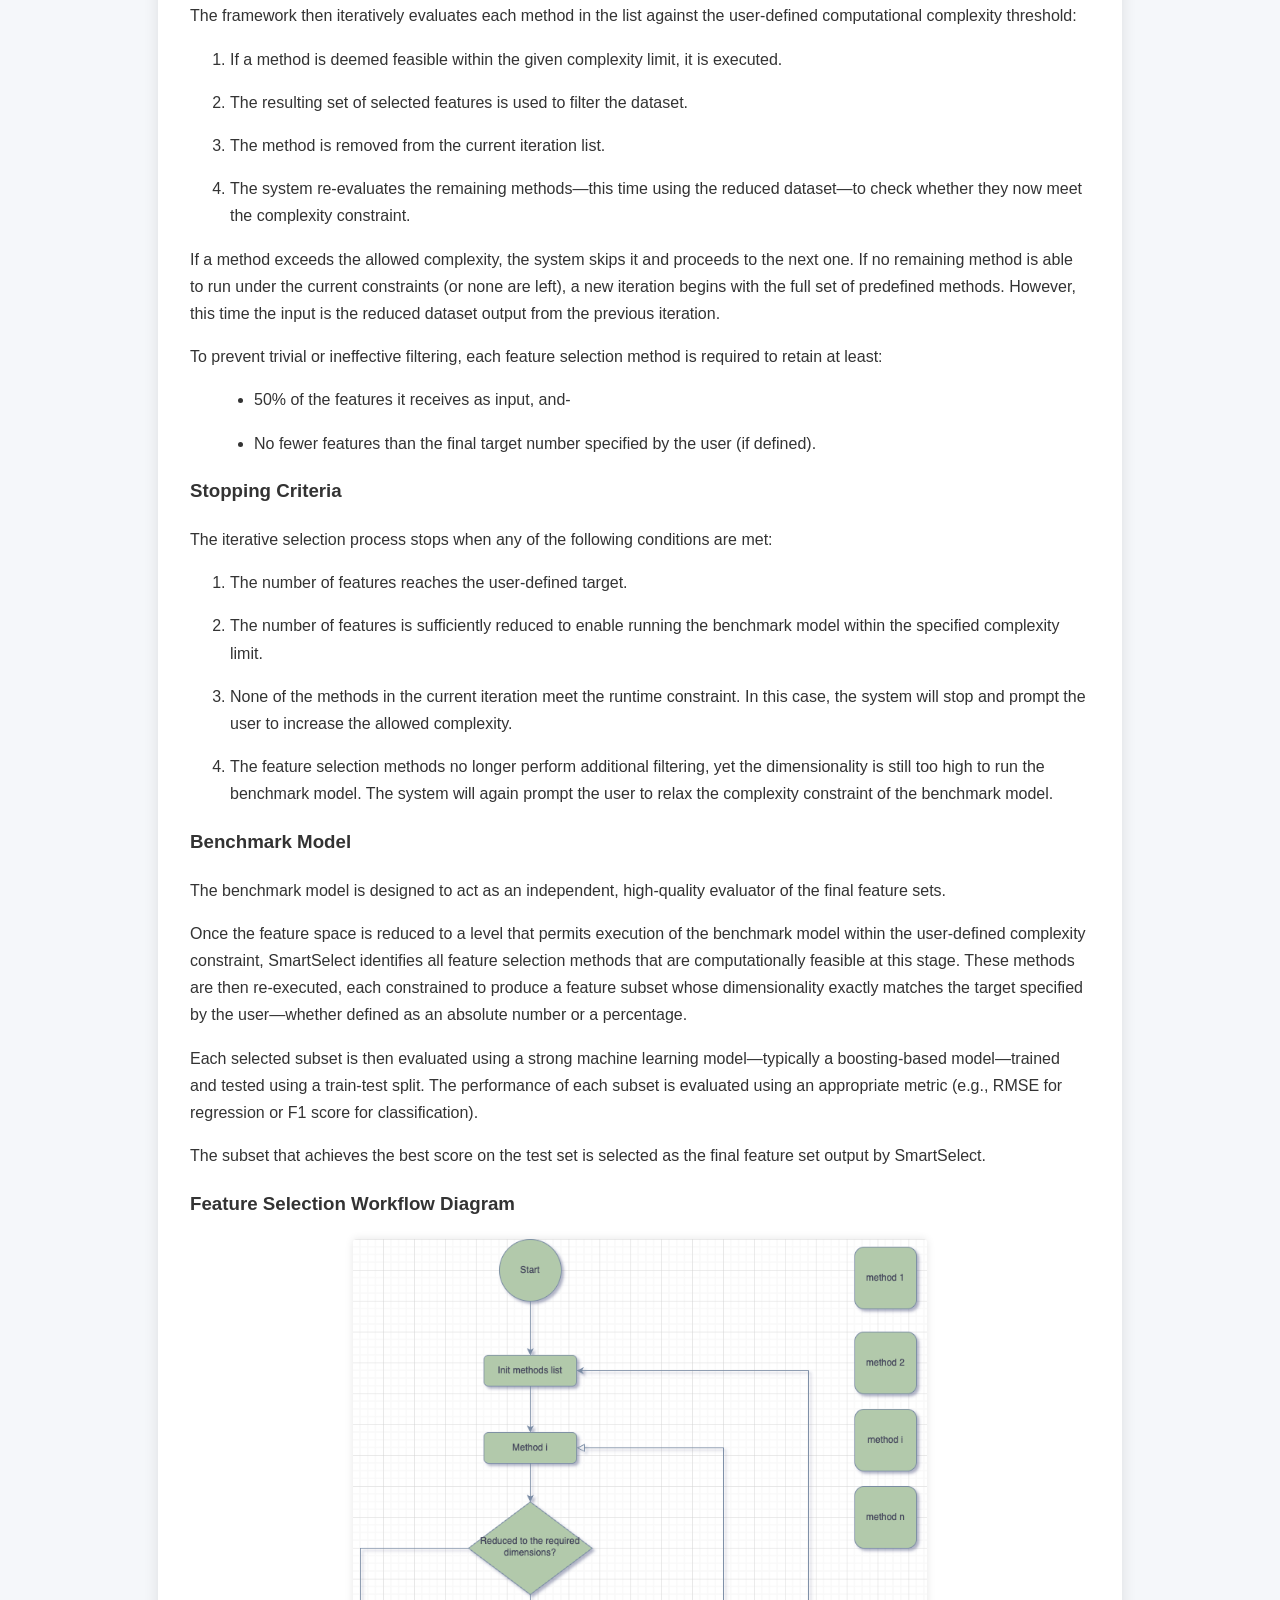
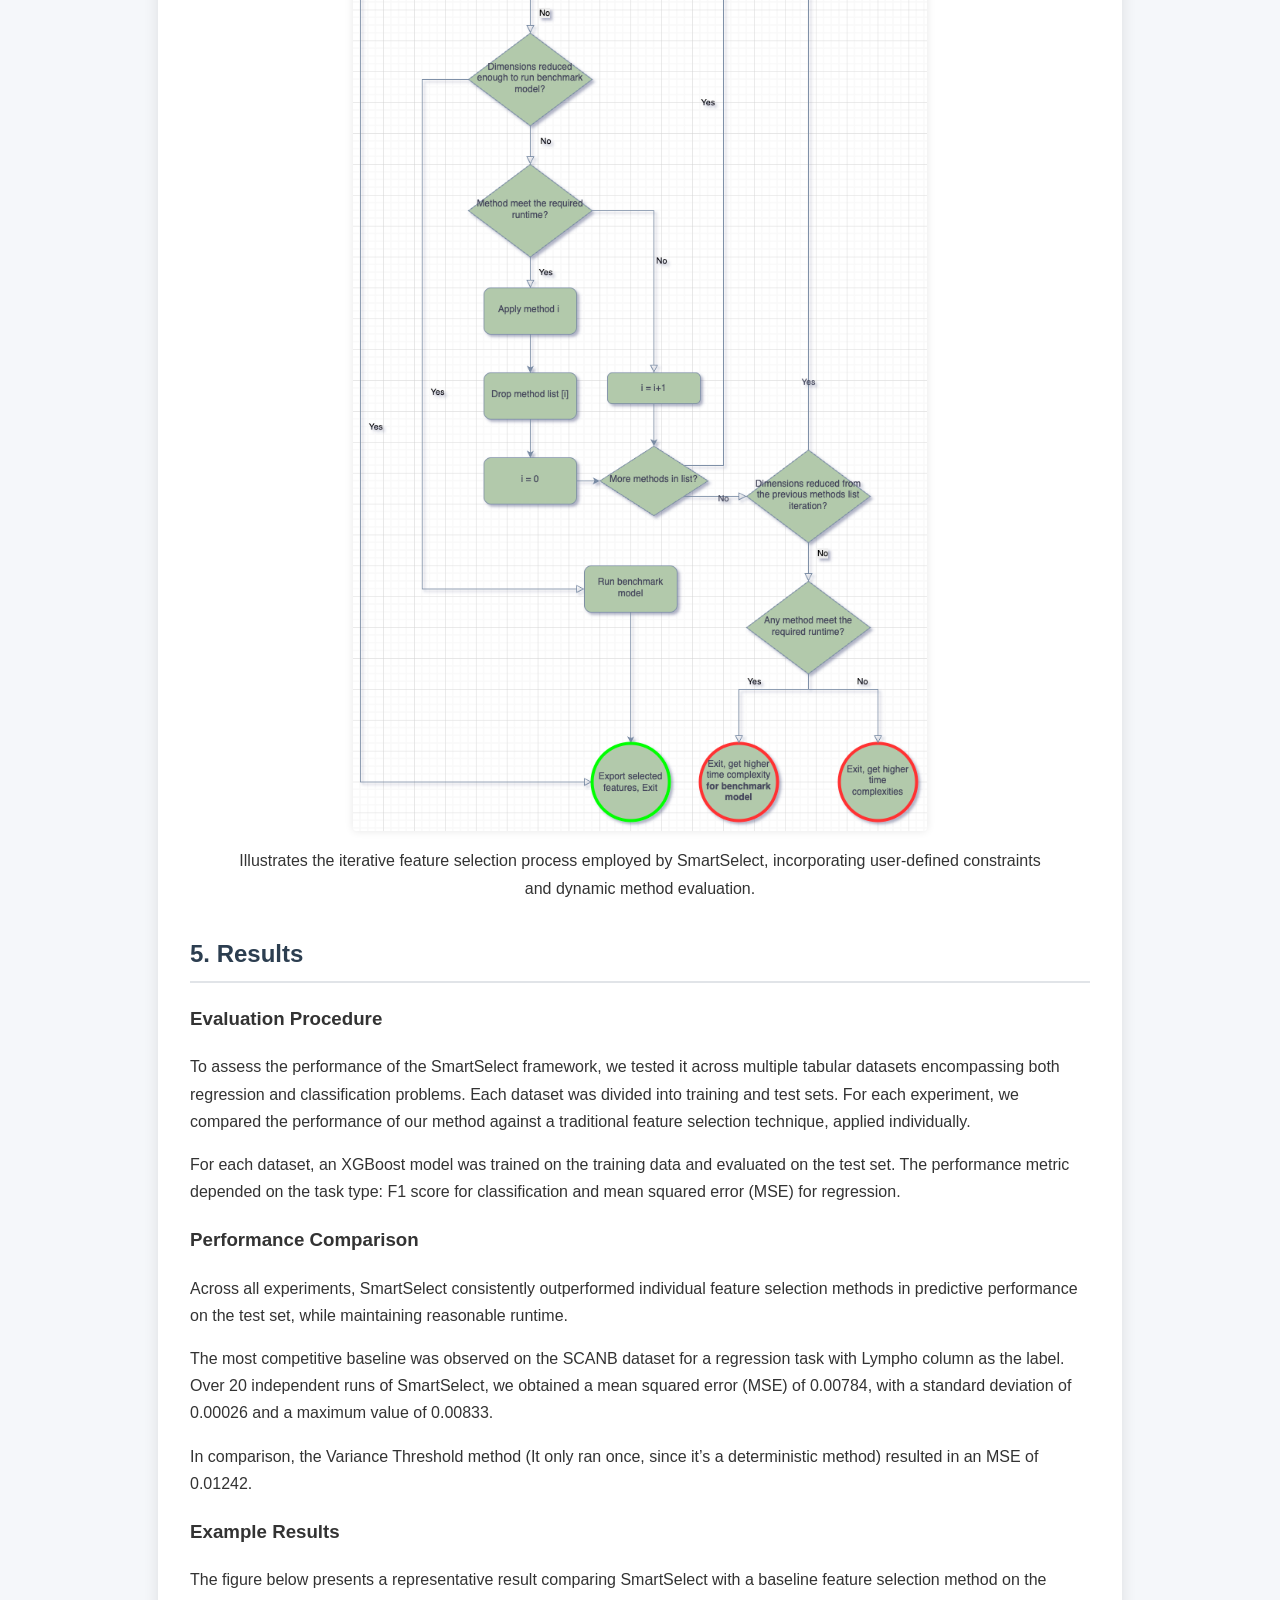
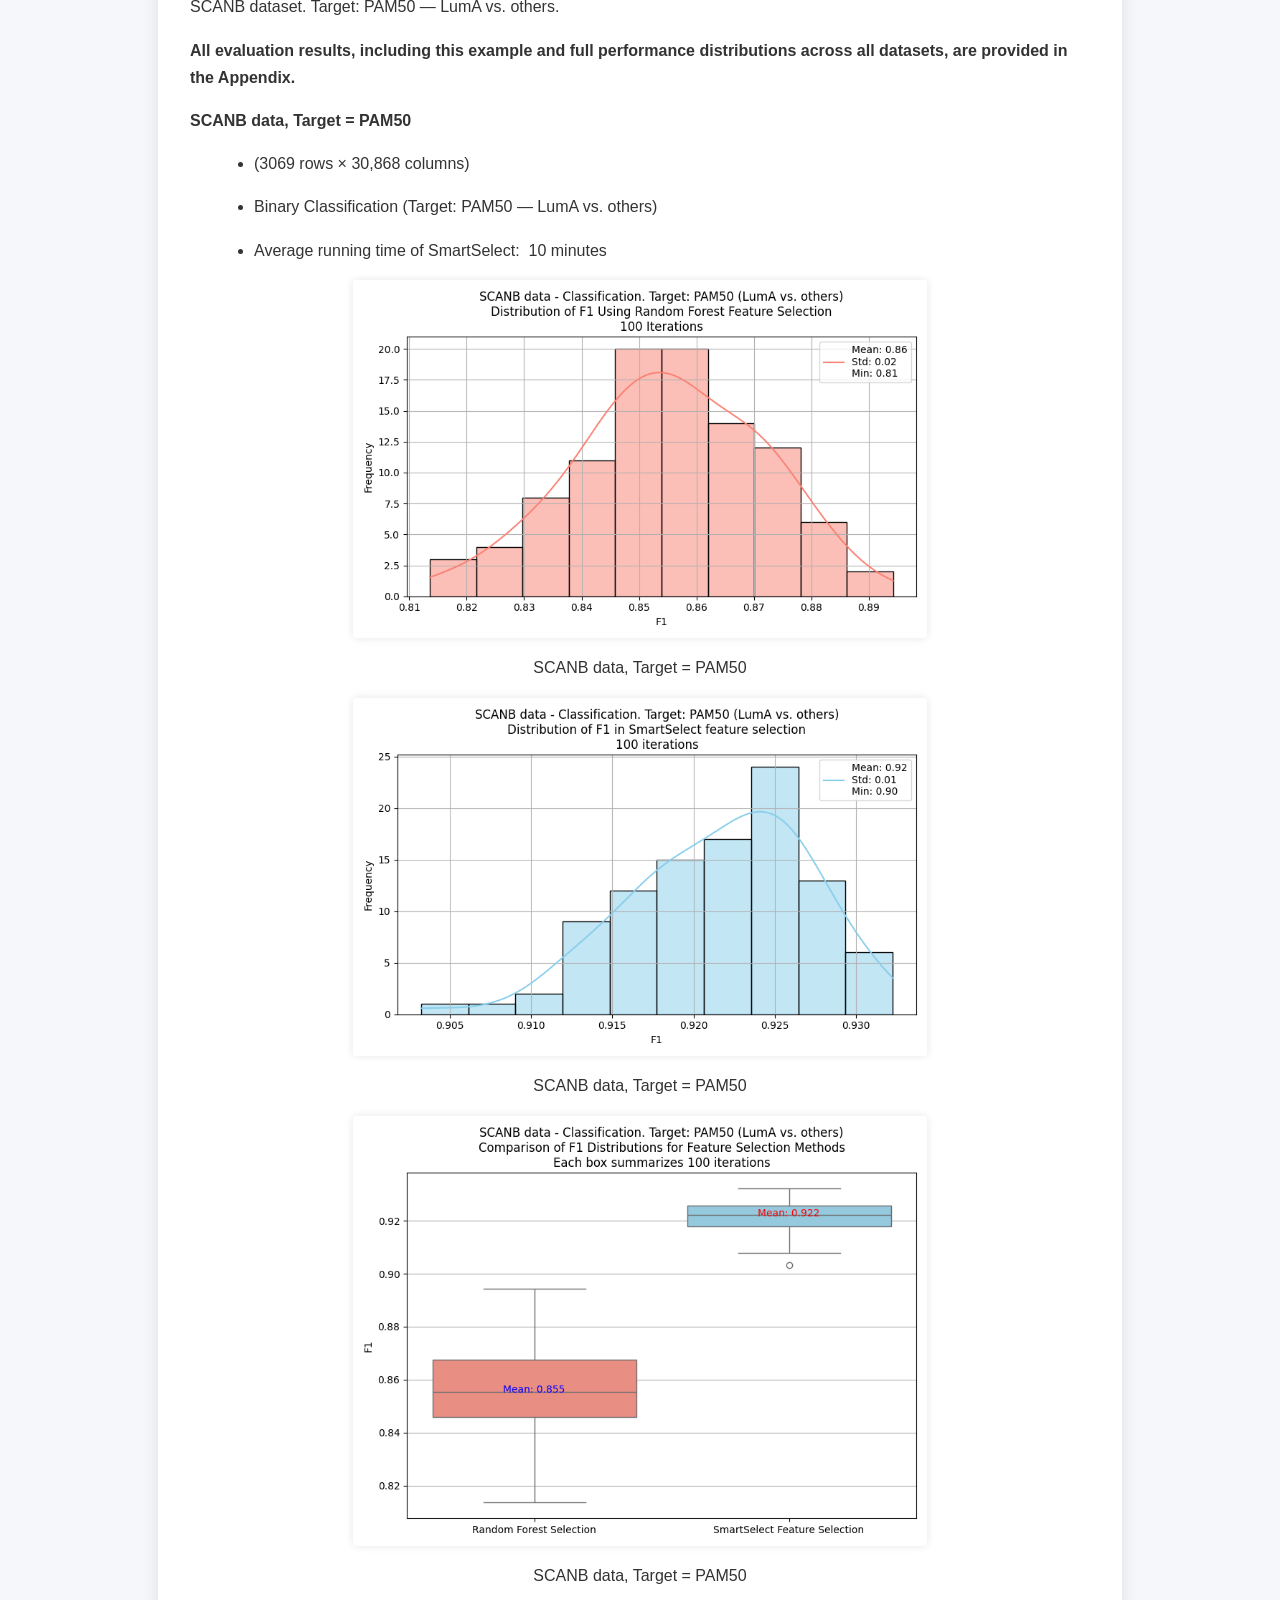
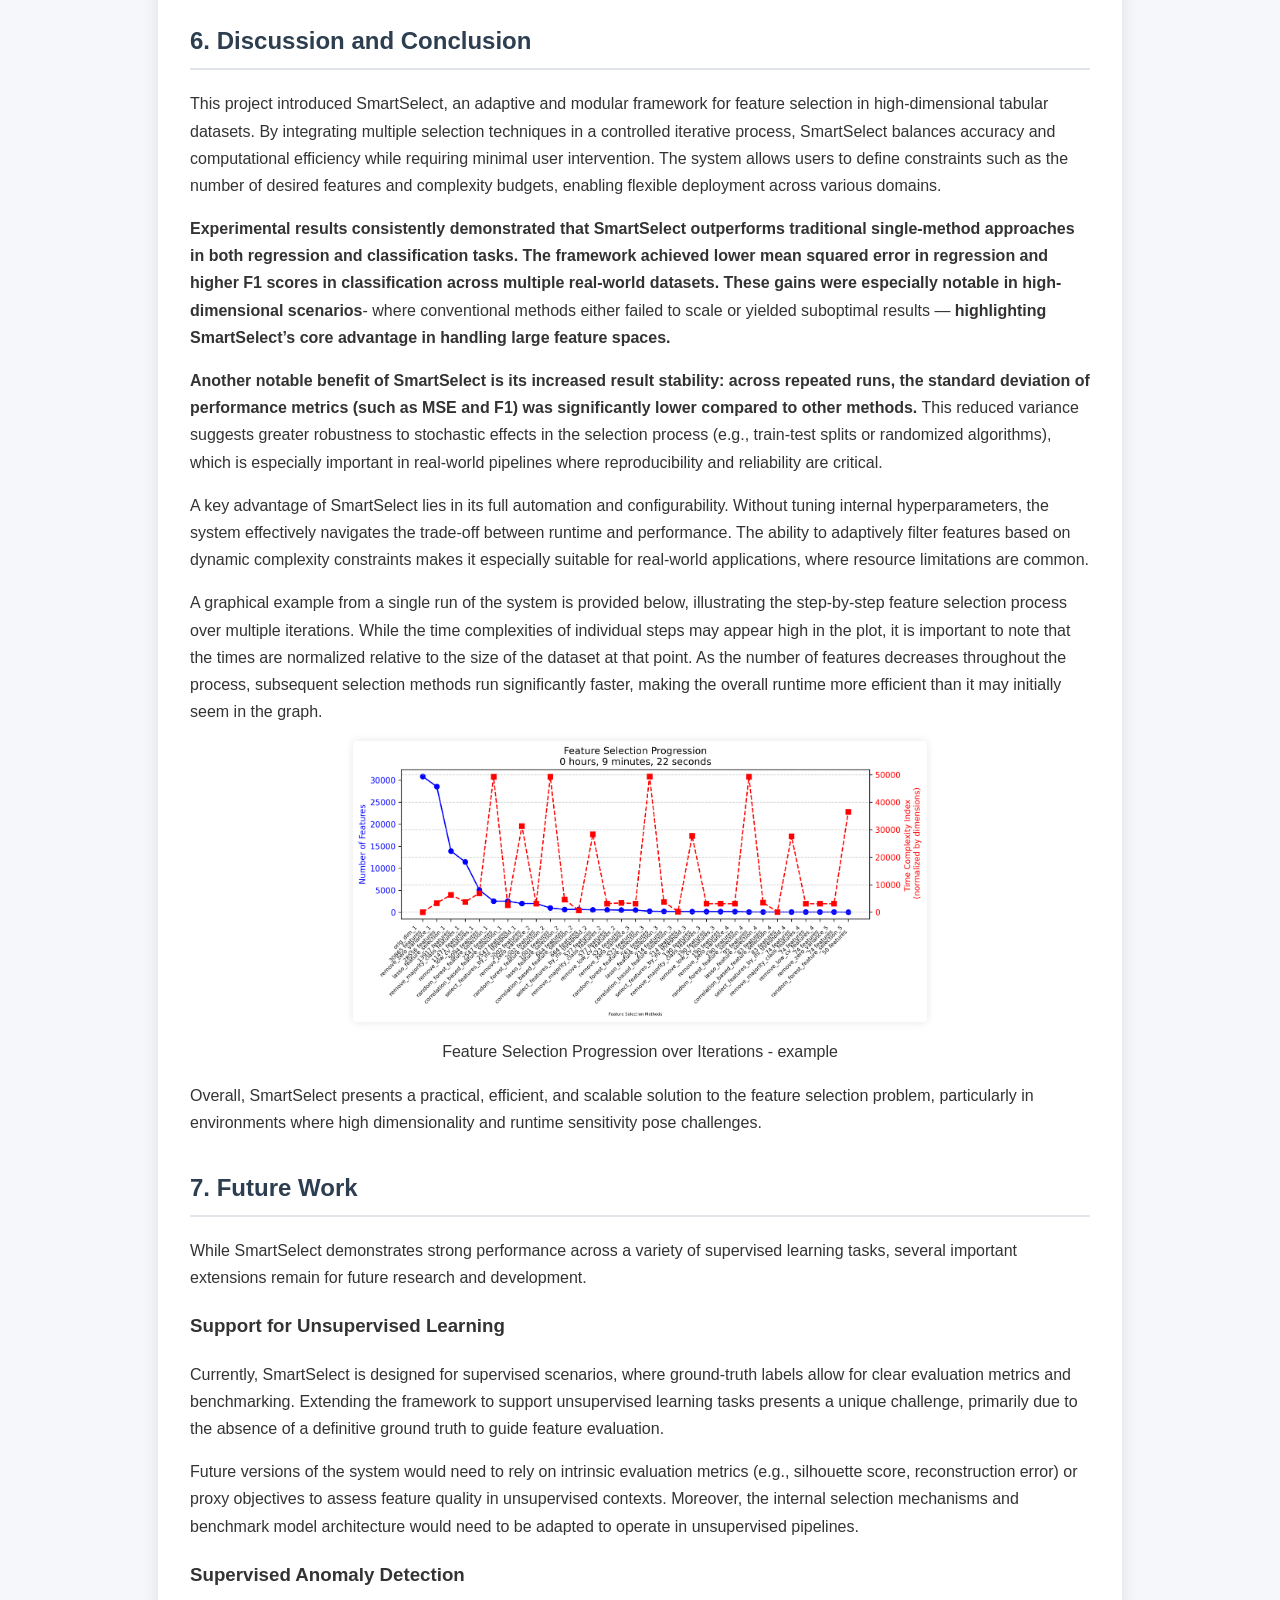
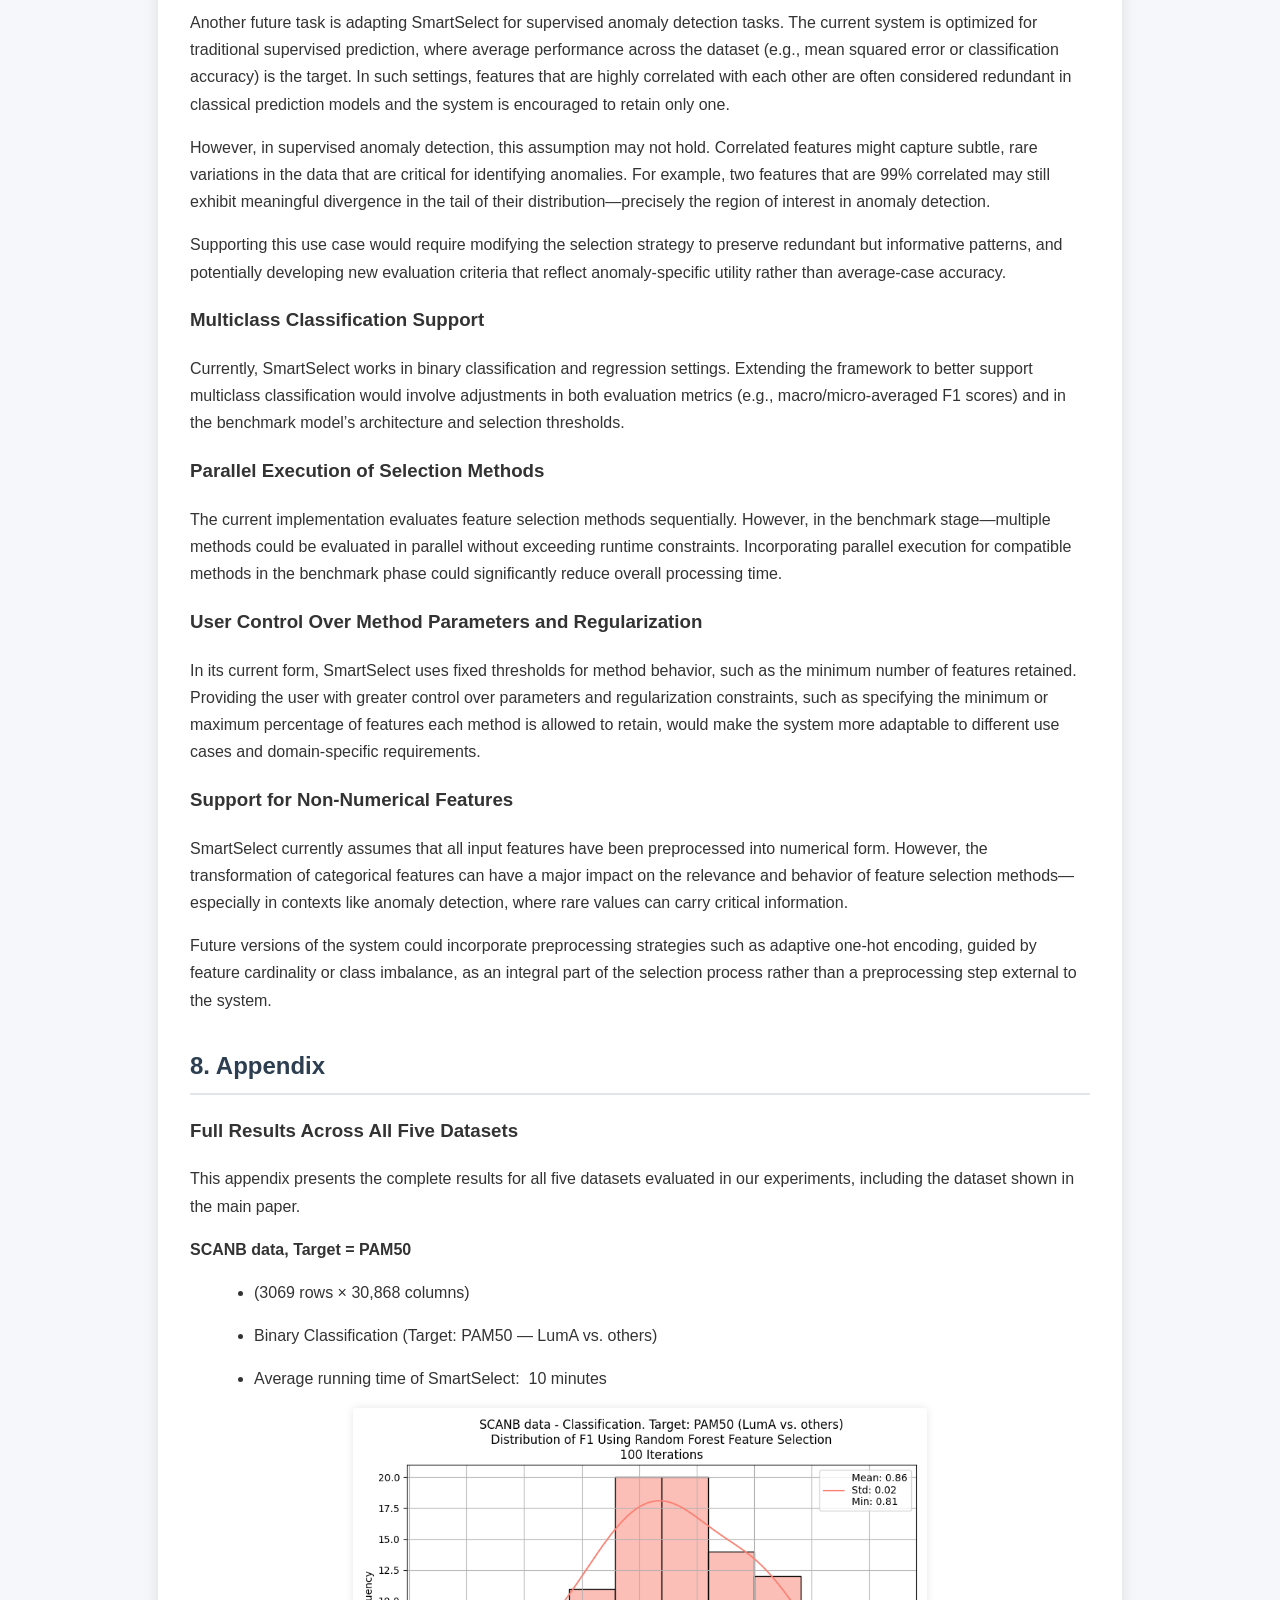
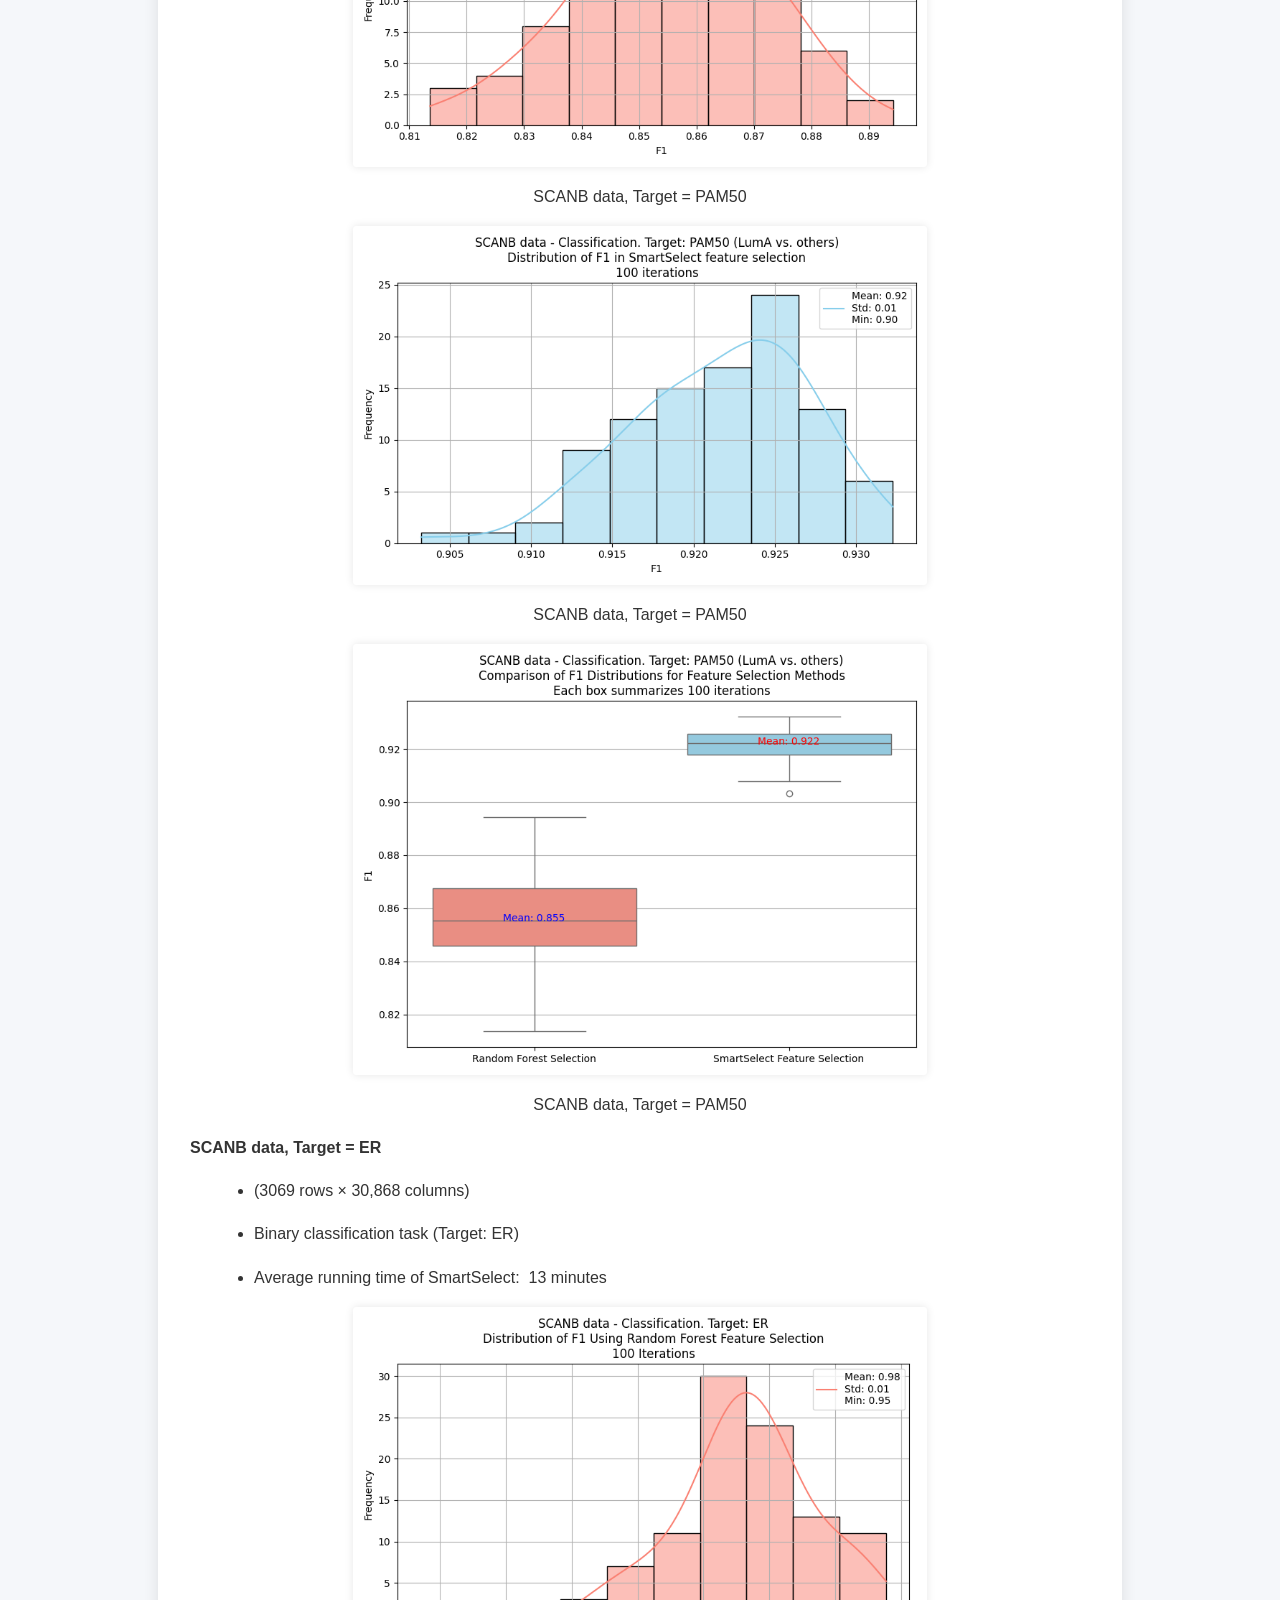
==== commit a8601c67: "Update index.html" ====
--- a/docs/index.html
+++ b/docs/index.html
@@ -369,11 +369,11 @@
           </tr>
         </thead>
         <tbody>
-          <tr><td>Filter</td><td>Scalable, general-purpose</td><td>Ignores interactions</td></tr>
+          <tr><td>Filter</td><td>Fast, scalable, general-purpose</td><td>Ignores interactions</td></tr>
           <tr><td>Wrapper</td><td>Accurate, interaction-aware</td><td>Overfitting risk, slow</td></tr>
-          <tr><td>Embedded</td><td>Model-integrated, specific</td><td>Sensitive to early choices</td></tr>
+          <tr><td>Embedded</td><td>Efficient, model-specific</td><td>Model-dependent, computationally complex</td></tr>
           <tr><td>Ensemble</td><td>Robust, hybrid</td><td>Compute-heavy</td></tr>
-          <tr><td>Iterative</td><td>Controllable</td><td>Requires tuning</td></tr>
+          <tr><td>Iterative</td><td>Thorough, flexible, robust</td><td>Computationally expensive, time-consuming</td></tr>
         </tbody>
       </table>
 
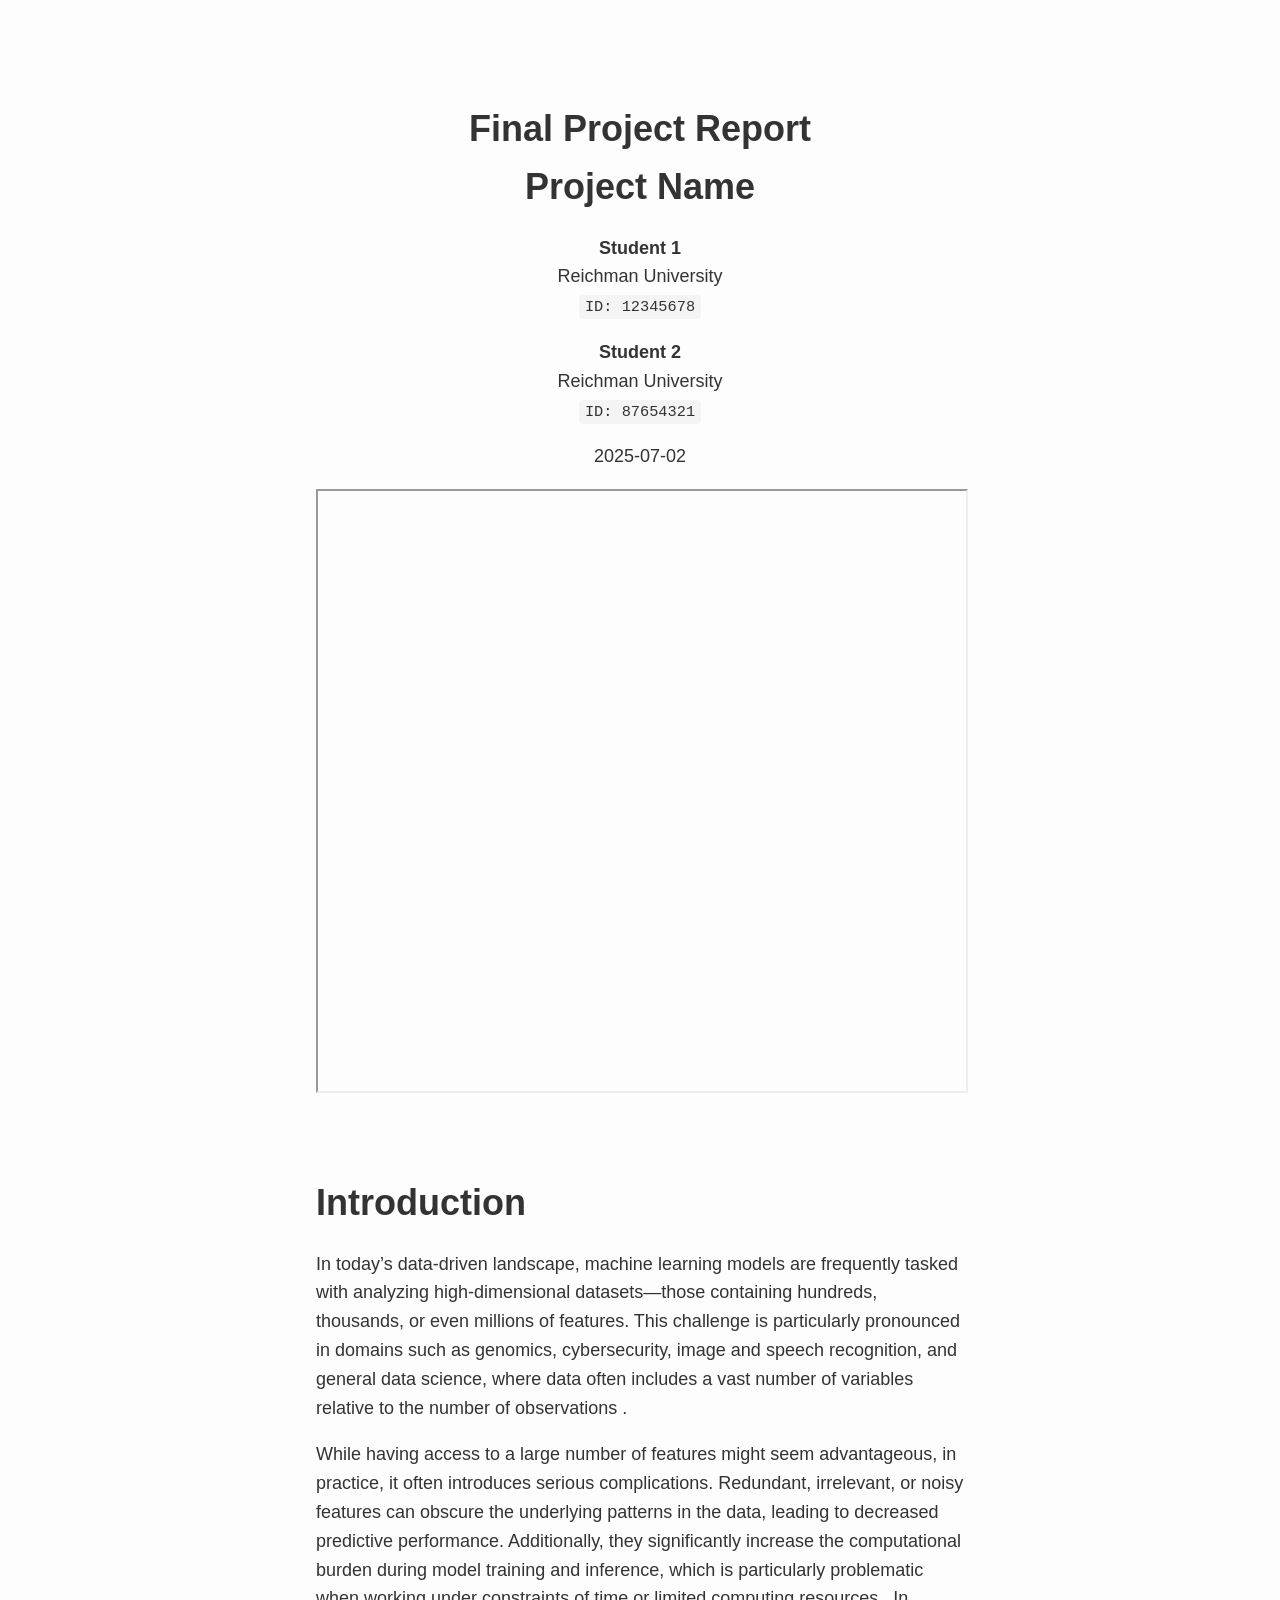
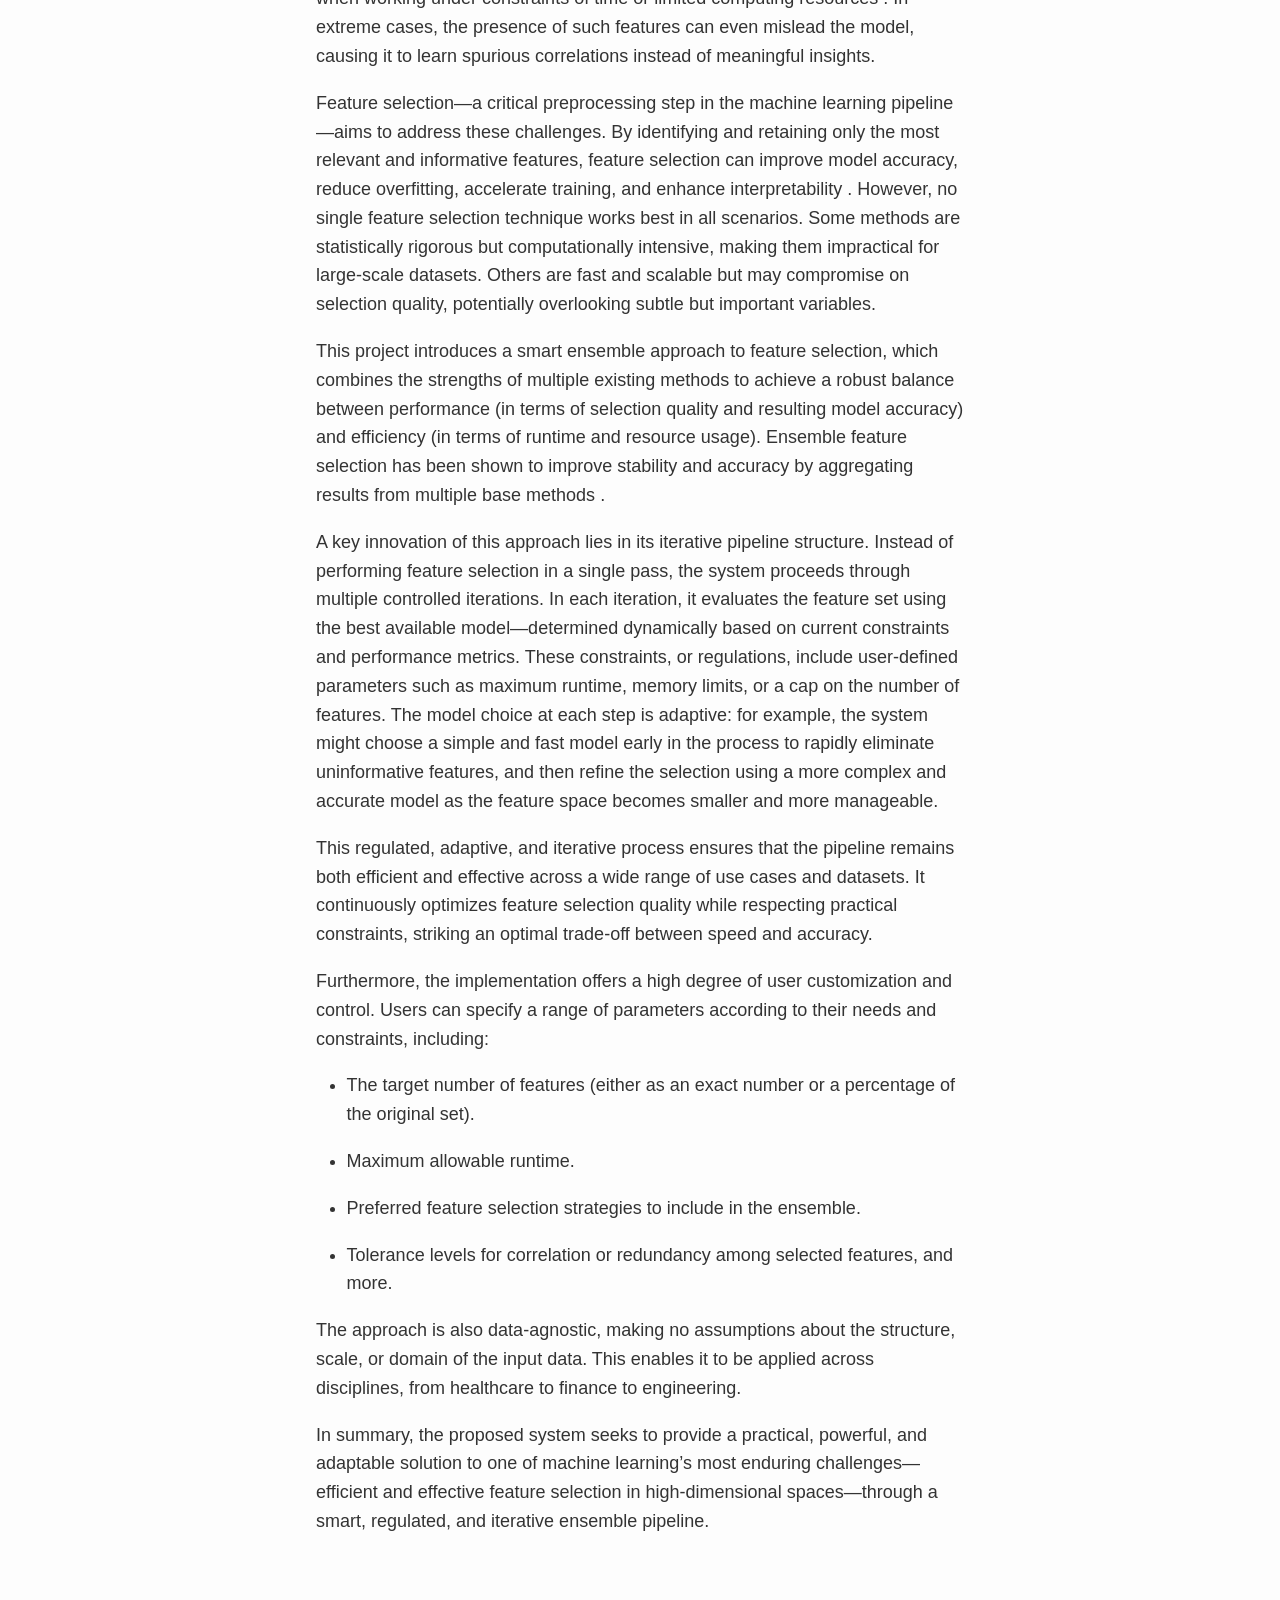
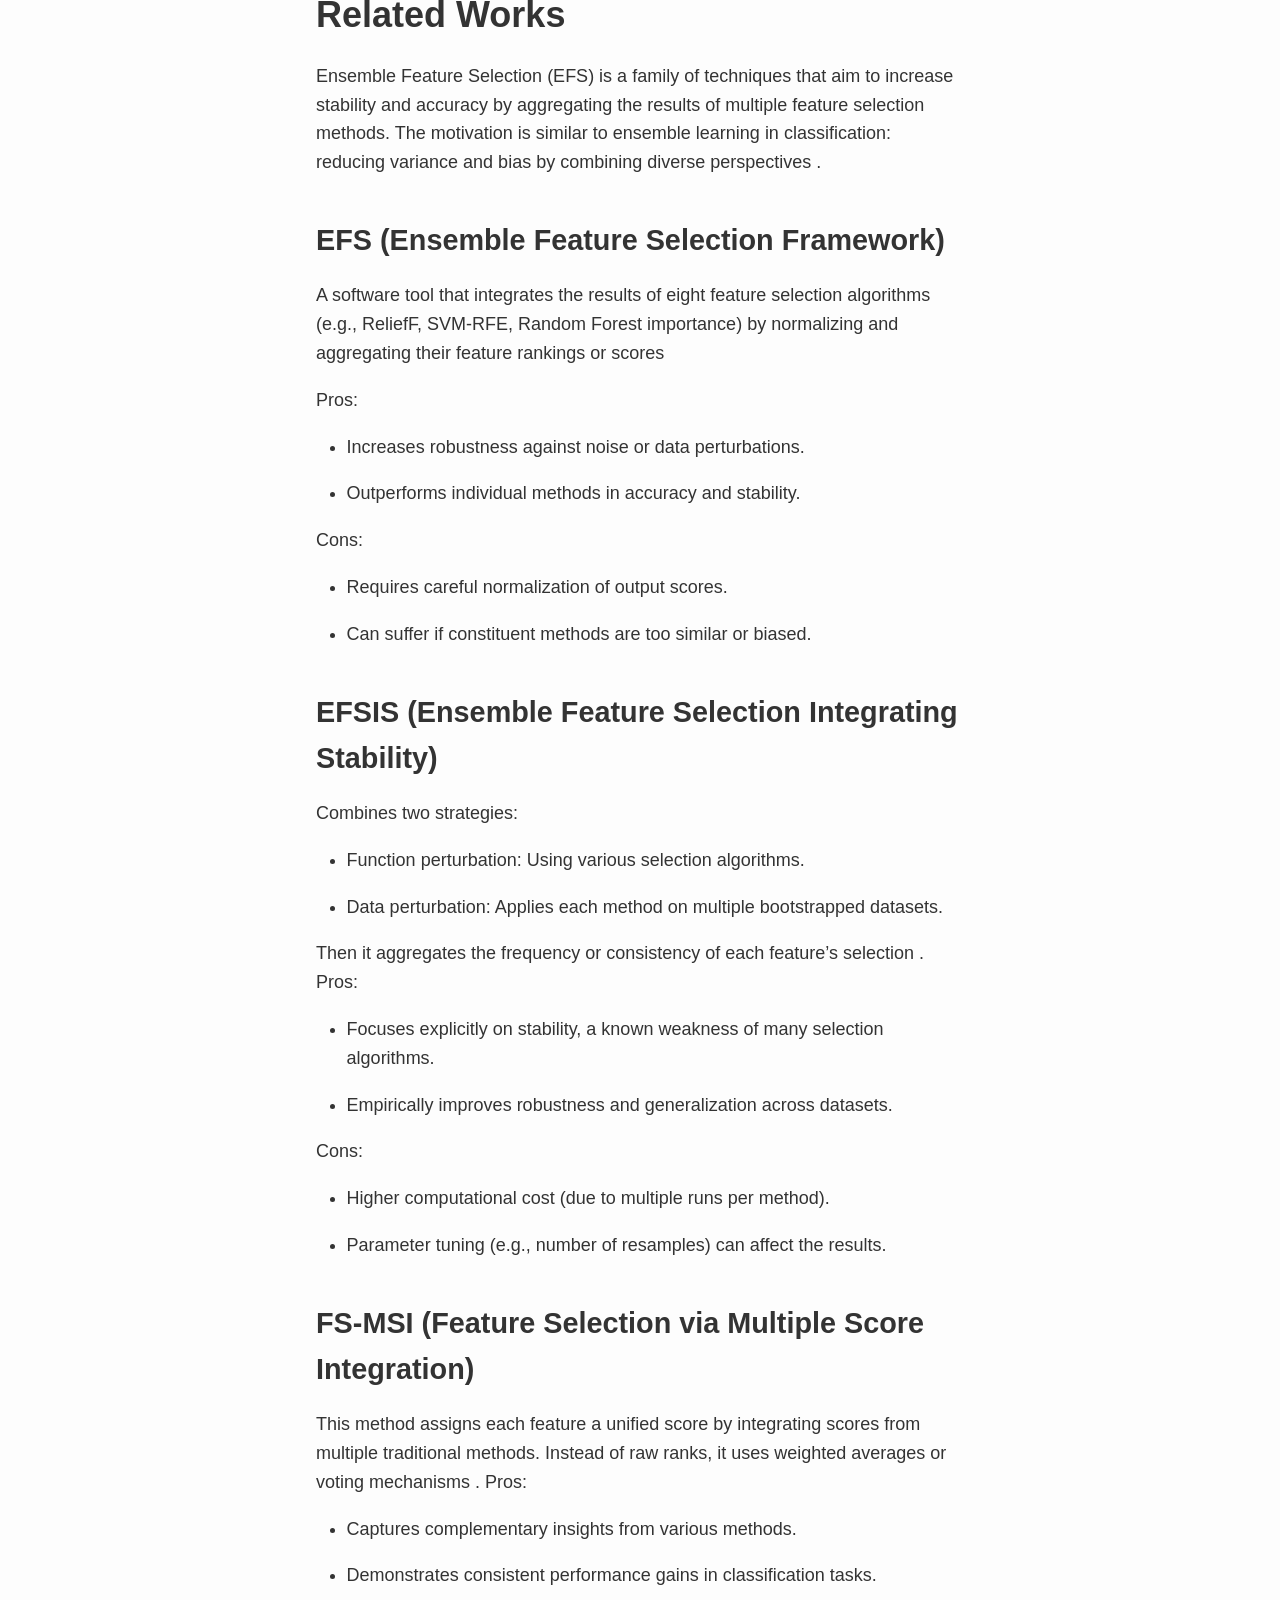
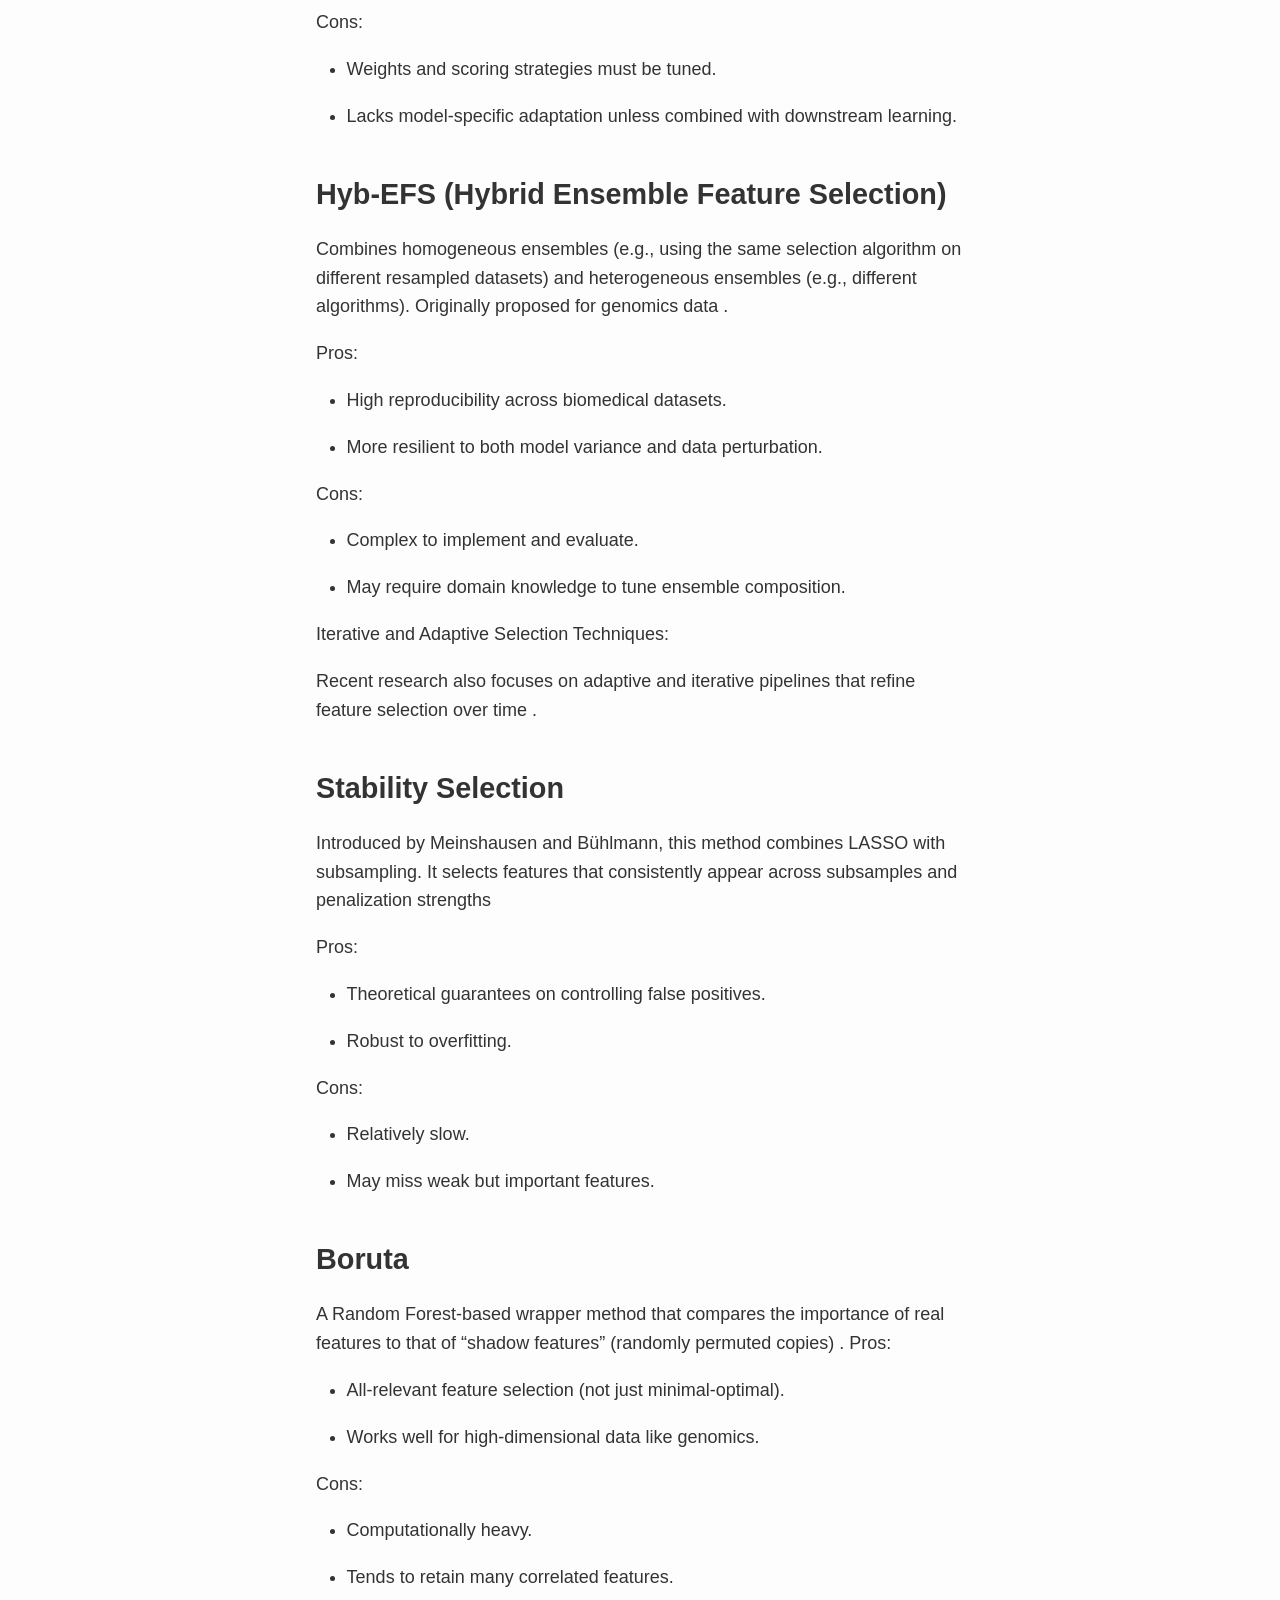
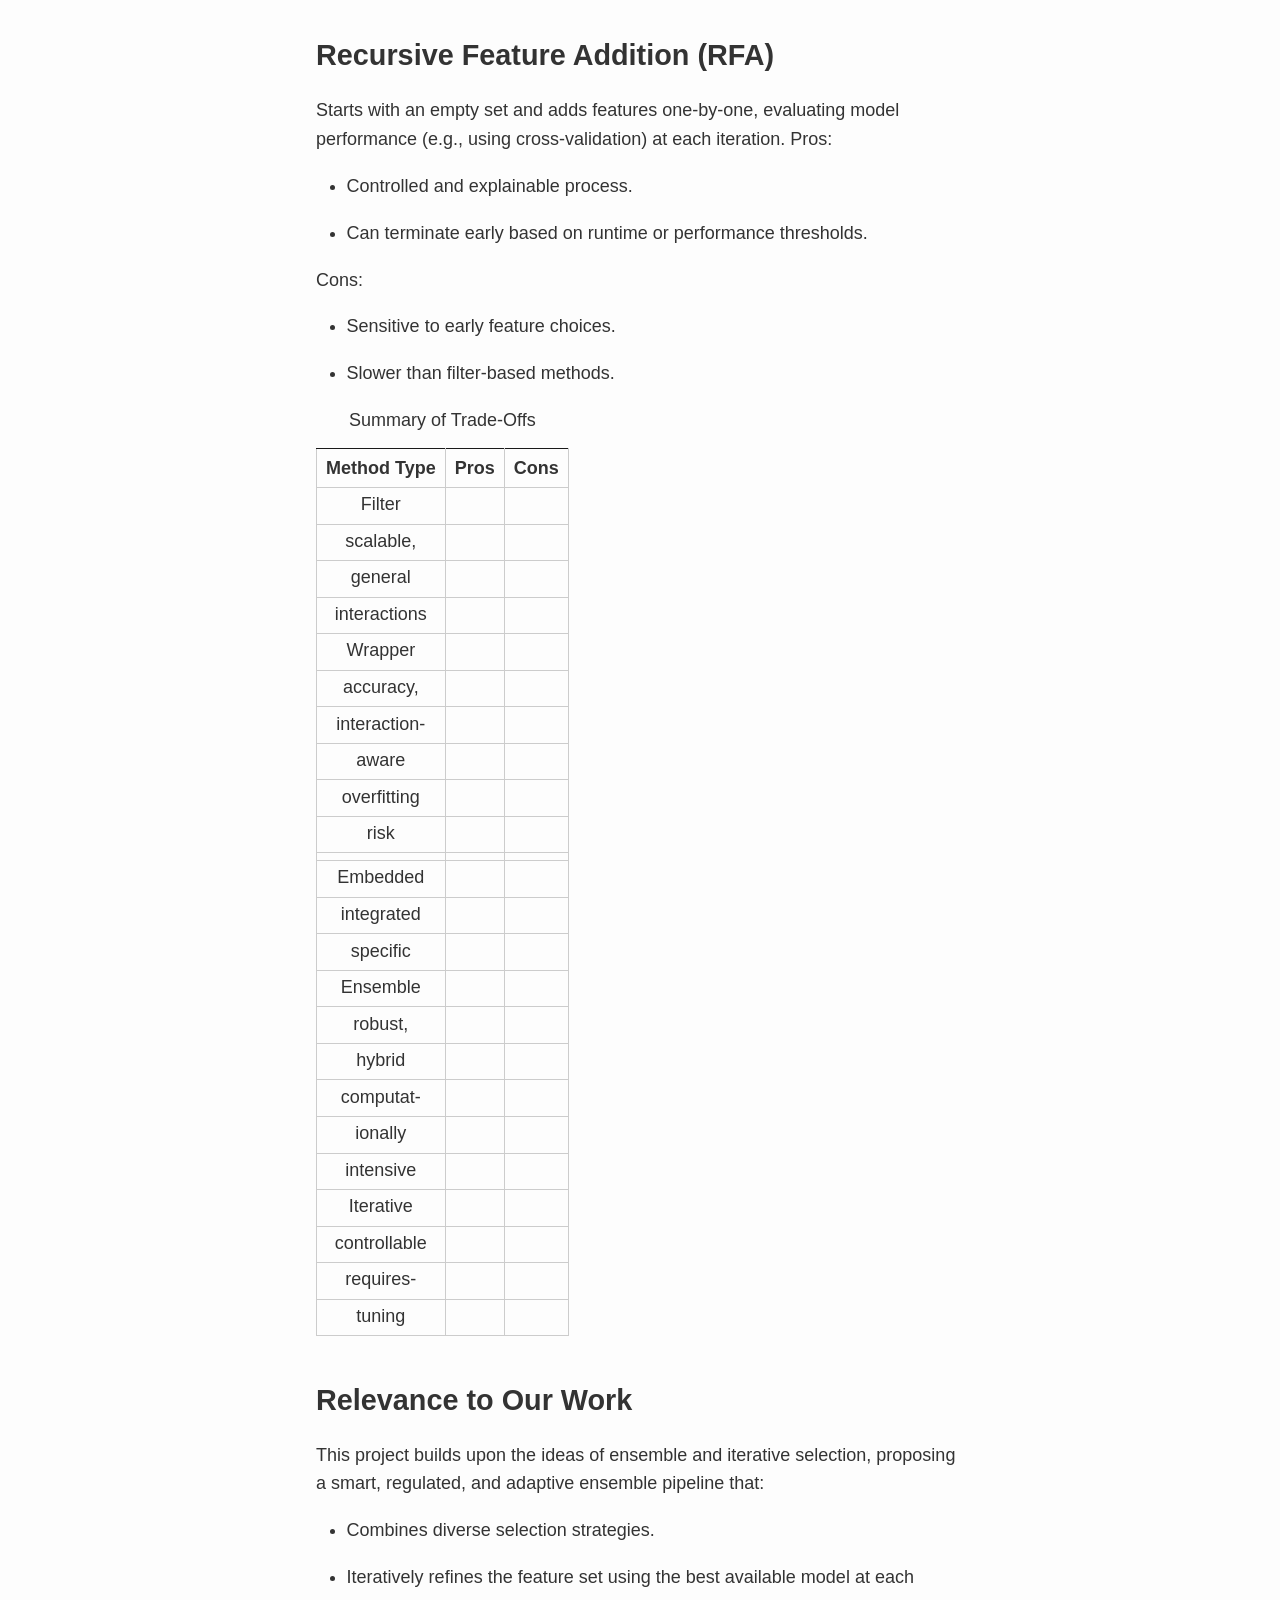
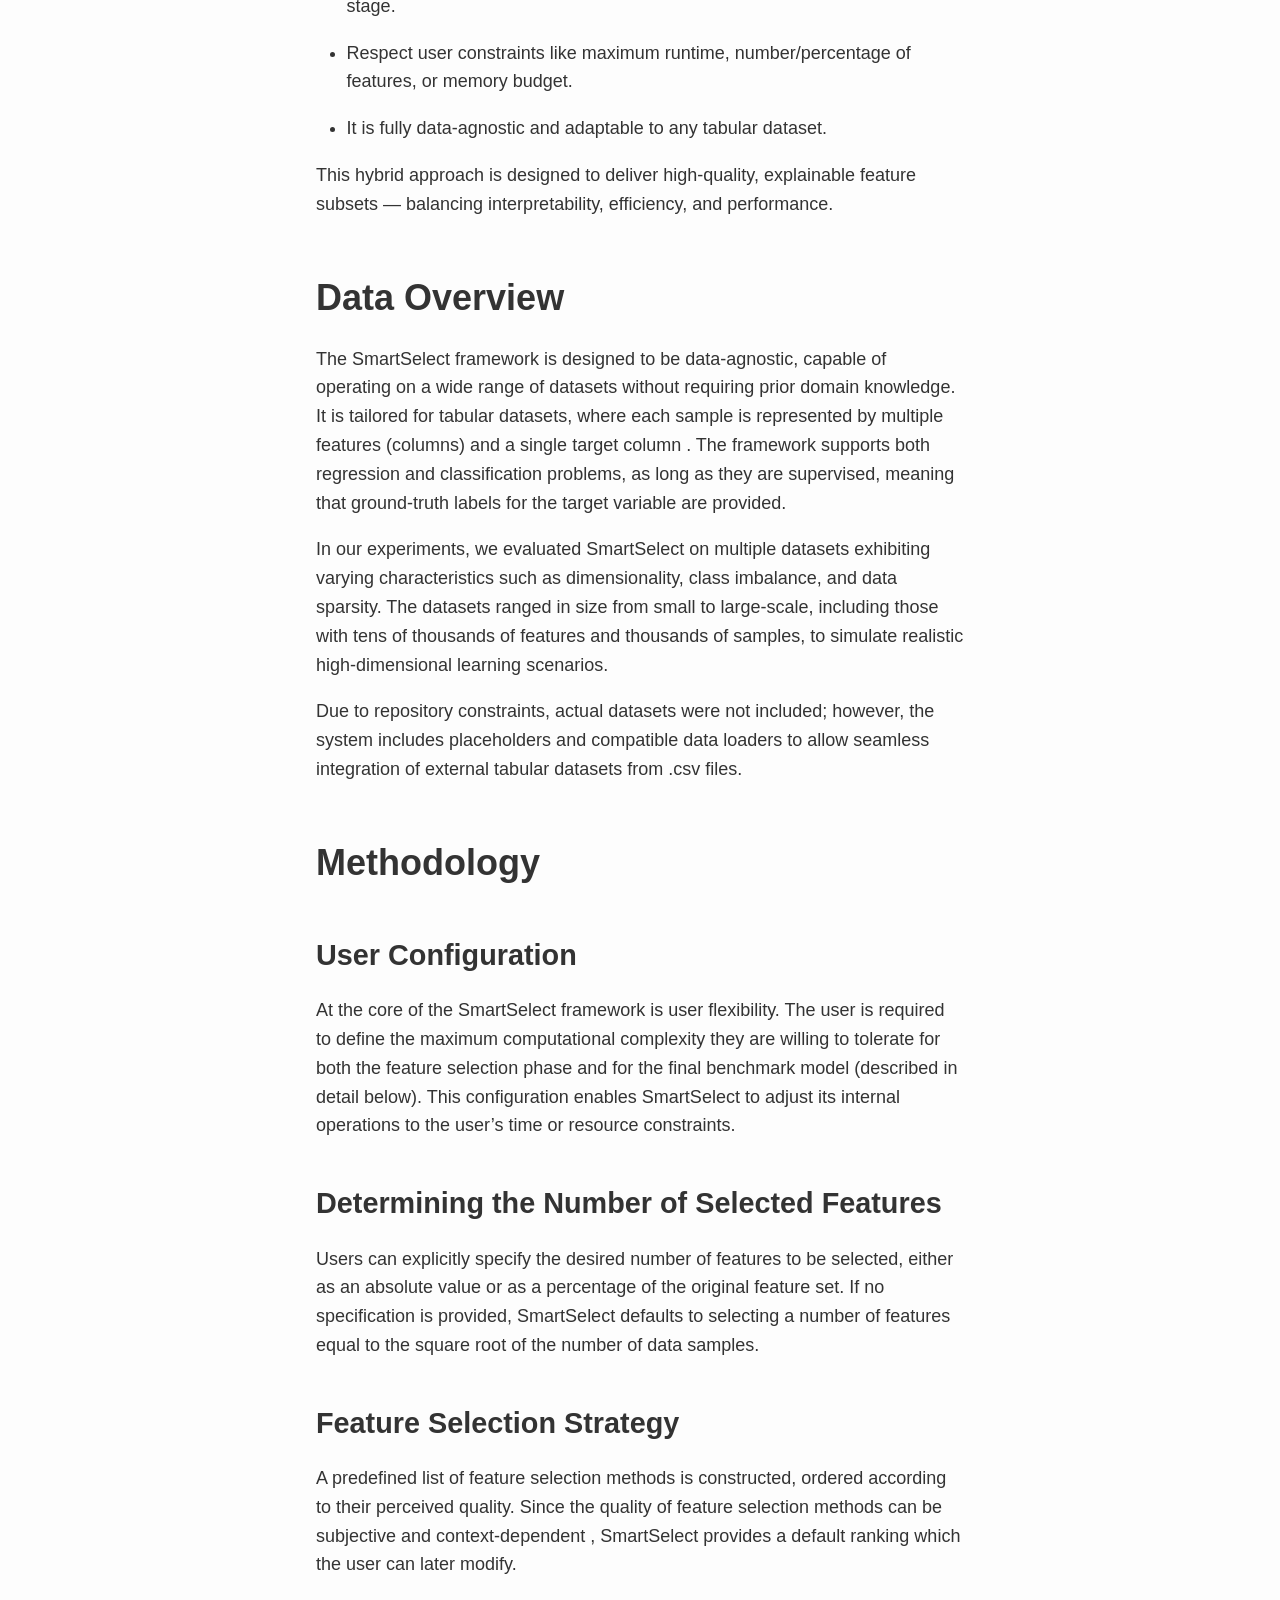
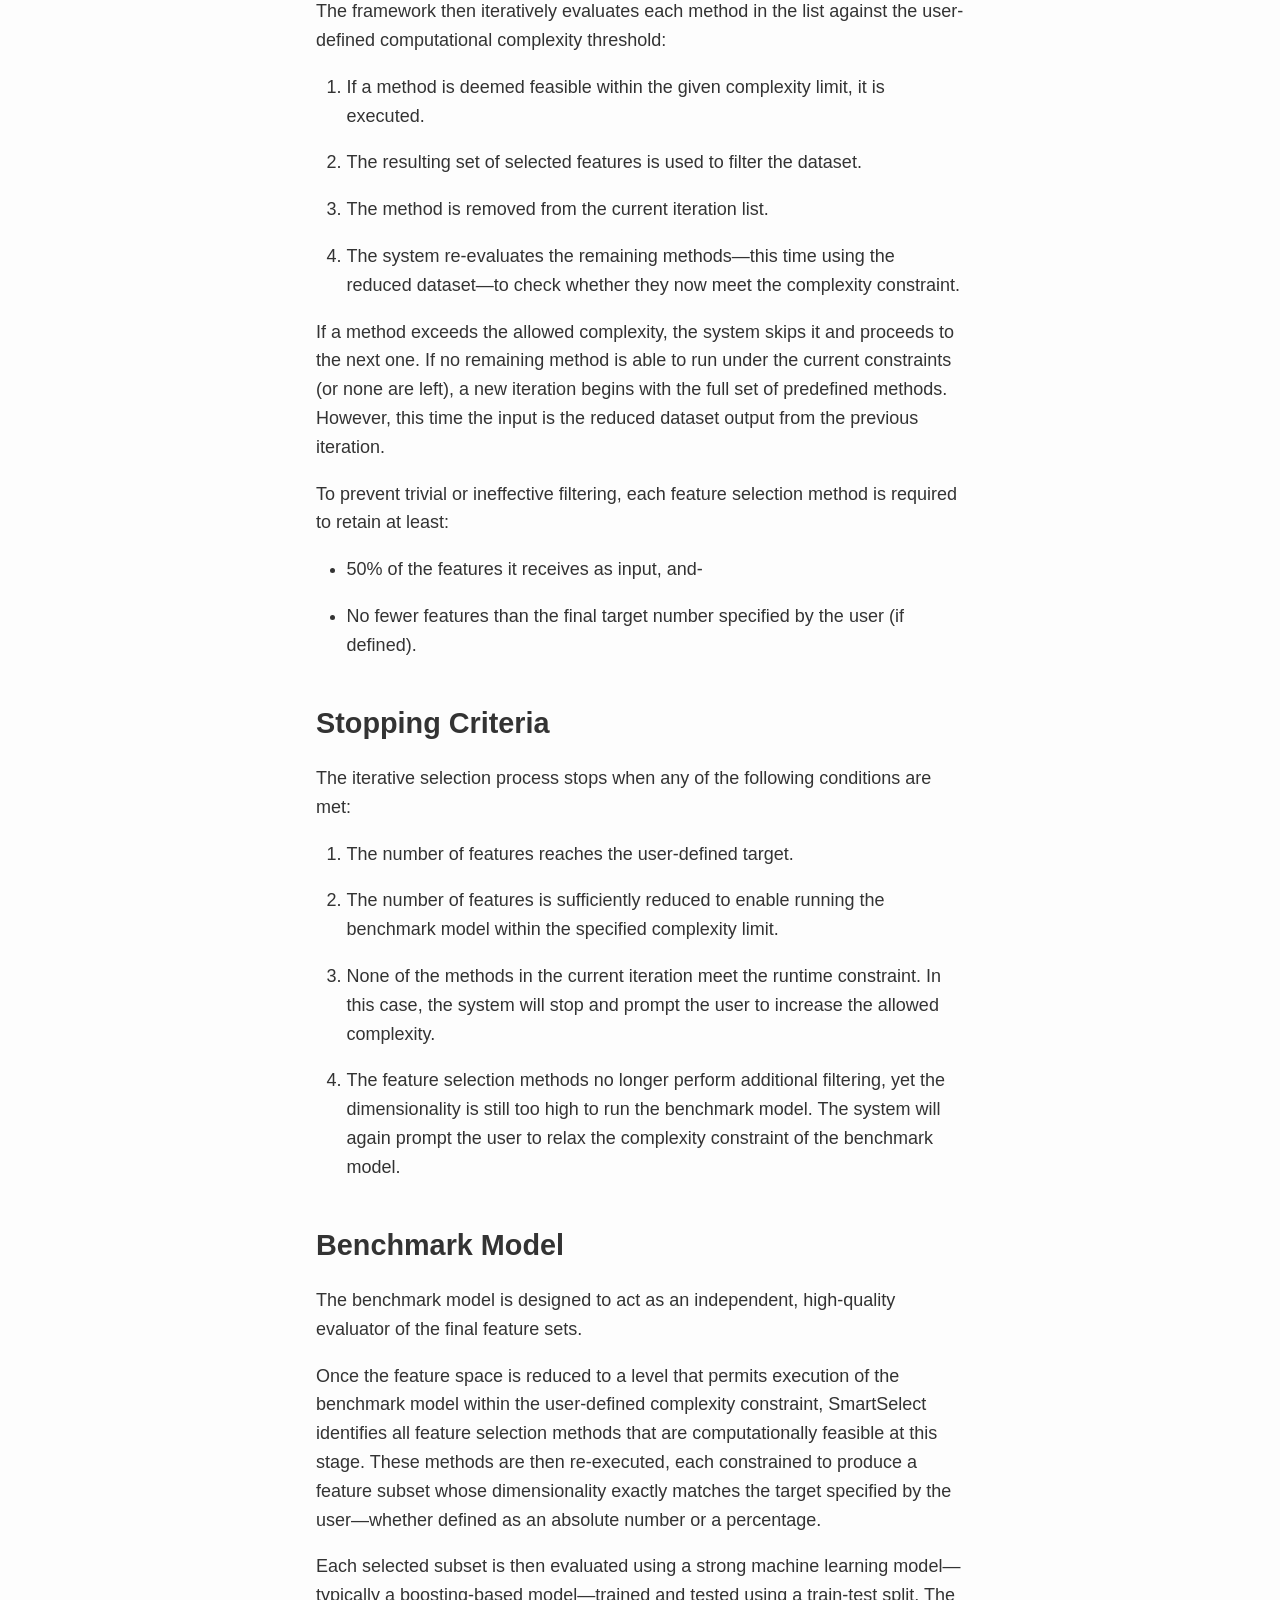
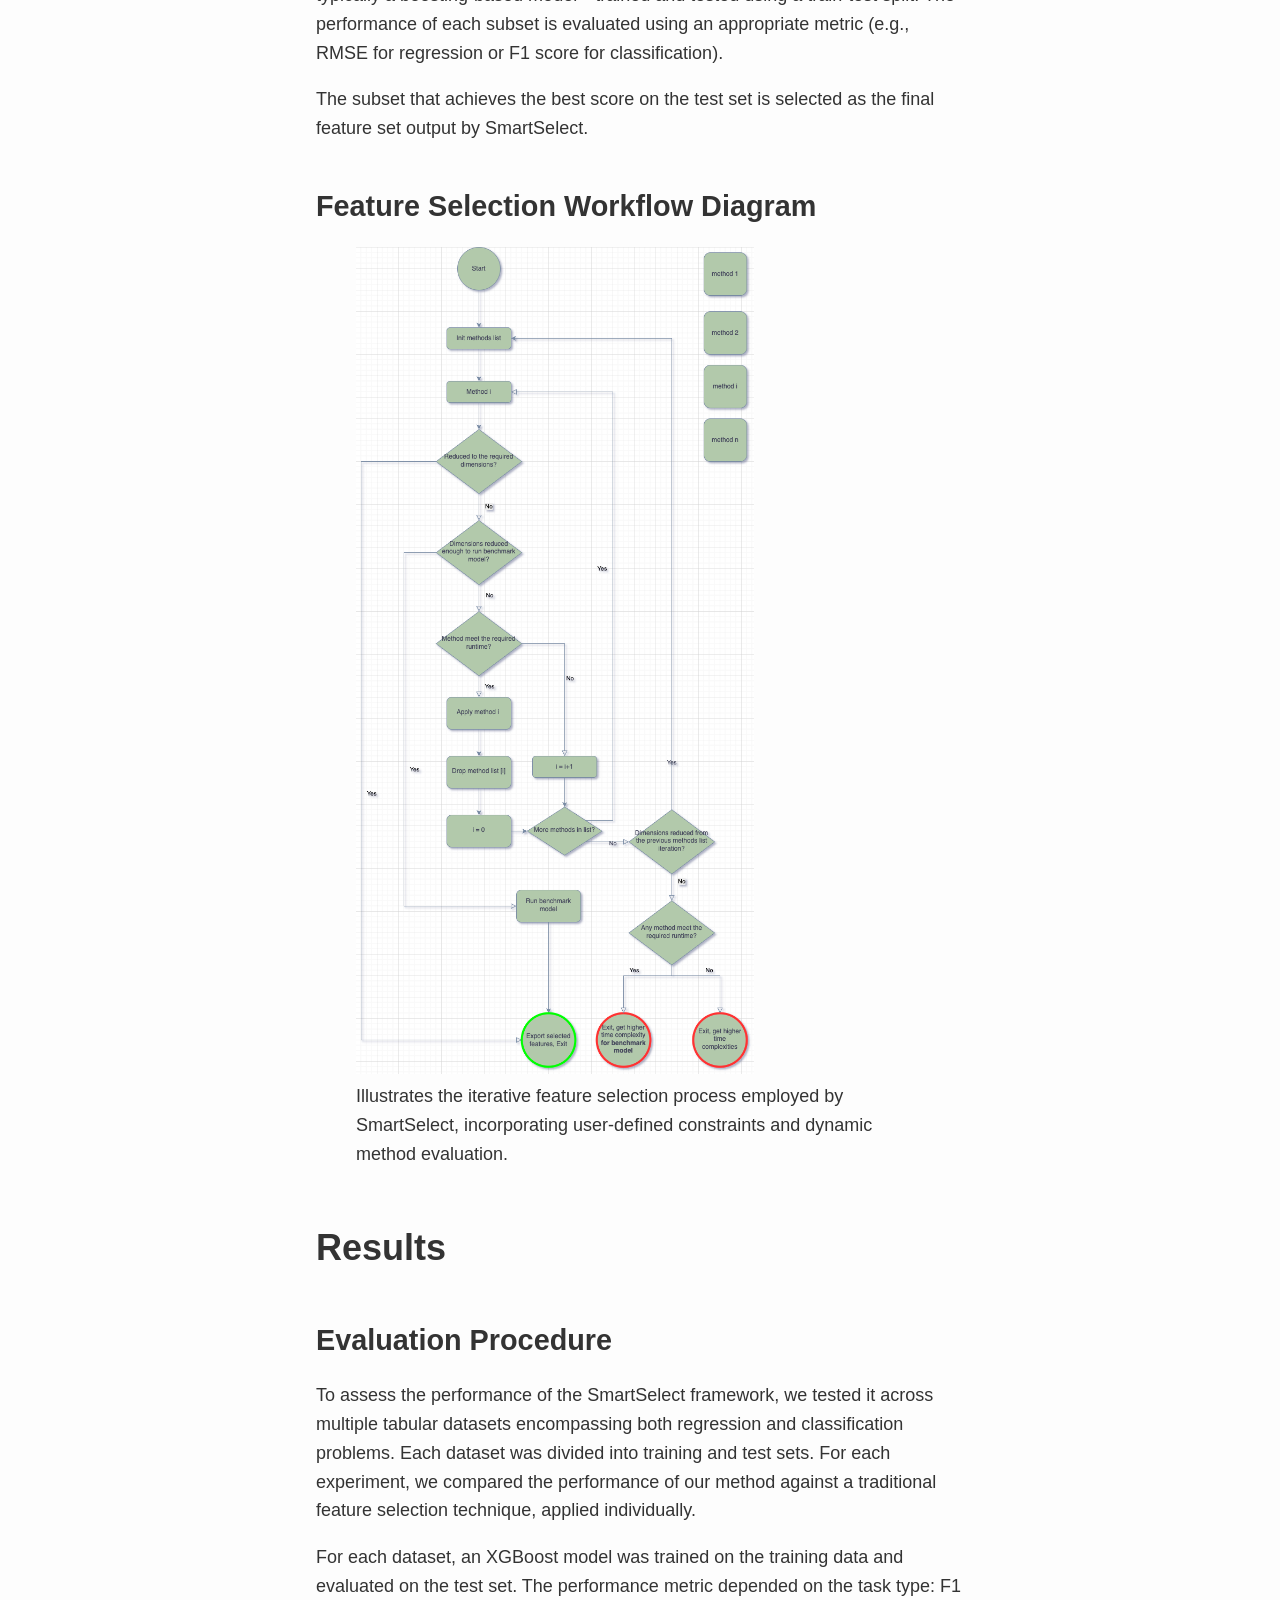
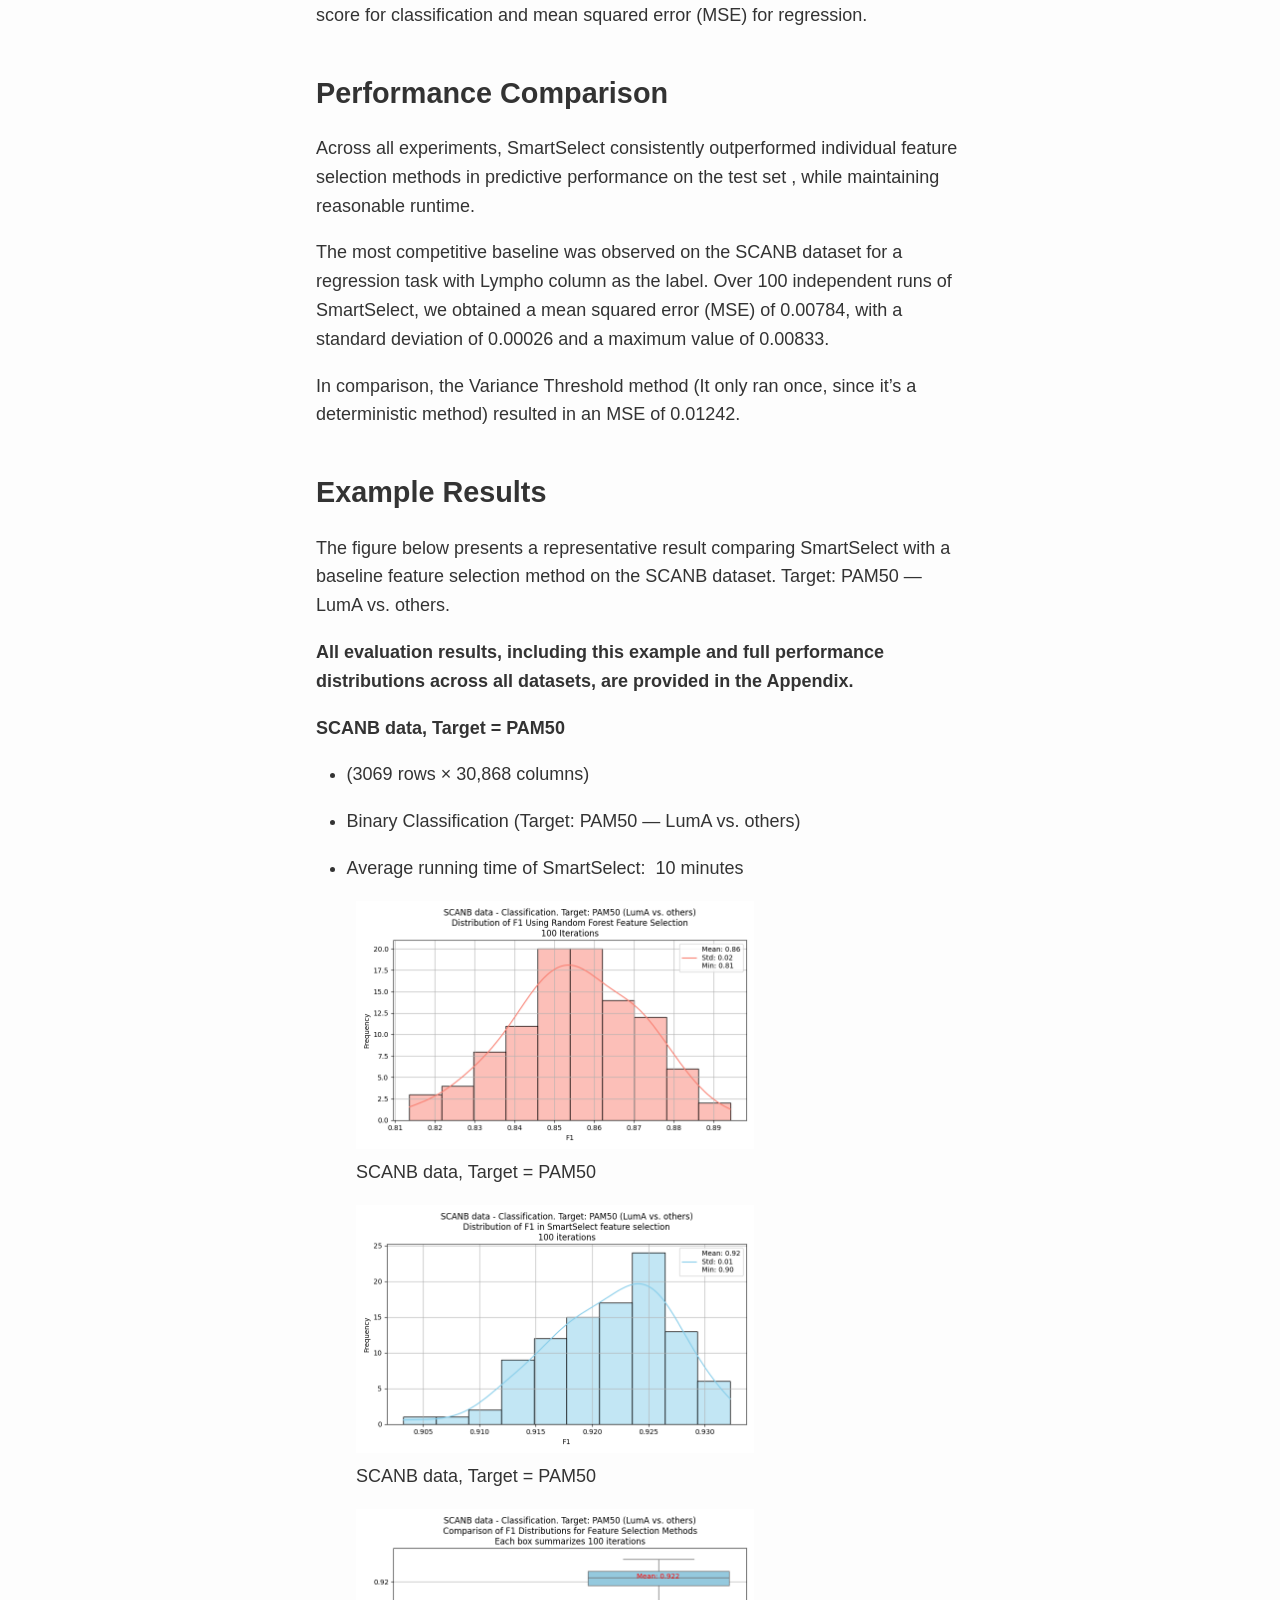
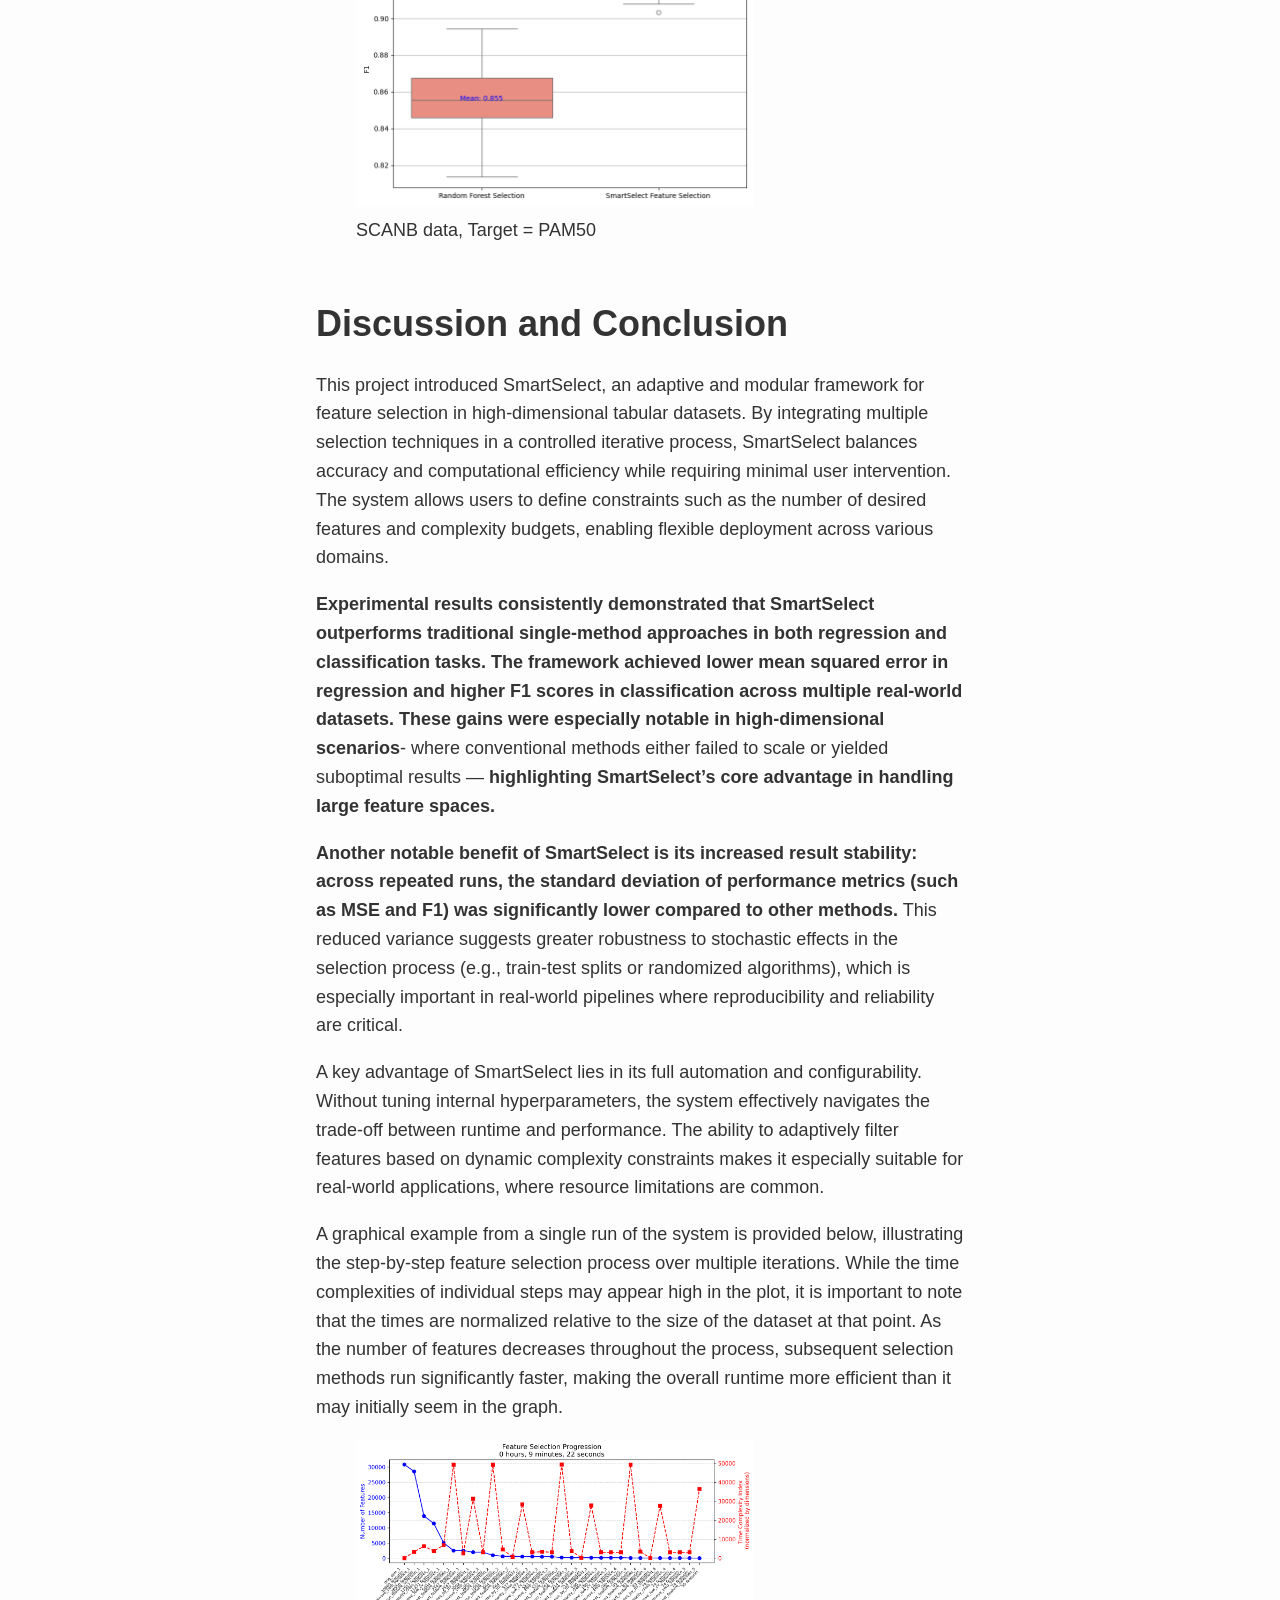
==== commit 12e8708f: "Update index.html" ====
--- a/docs/index.html
+++ b/docs/index.html
@@ -1,239 +1,281 @@
 <!DOCTYPE html>
-<html lang="en">
+<html xmlns="http://www.w3.org/1999/xhtml" lang="" xml:lang="">
 <head>
-  <meta charset="UTF-8"/>
-  <meta name="viewport" content="width=device-width, initial-scale=1.0"/>
-  <title>SmartSelect — Feature Selection Framework</title>
+  <link rel="stylesheet" href="style.css">
+  <meta charset="utf-8" />
+  <meta name="generator" content="pandoc" />
+  <meta name="viewport" content="width=device-width, initial-scale=1.0, user-scalable=yes" />
+  <meta name="author" content="Student 2 Reichman University ID: 87654321" />
+  <meta name="dcterms.date" content="2025-07-02" />
+  <title> Final Project Report Project Name </title>
   <style>
+    html {
+      color: #1a1a1a;
+      background-color: #fdfdfd;
+    }
     body {
-      font-family: 'Segoe UI', Tahoma, Geneva, Verdana, sans-serif;
-      color: #333;
-      margin: 0;
-      background-color: #f5f7fa;
-      line-height: 1.7;
-    }
-    header {
-      background: #2c3e50;
-      color: #fff;
-      padding: 2rem 1rem;
-      text-align: center;
-    }
-    header h1 { margin: 0; font-size: 2.2rem; }
-    header p { margin-top: 0.5rem; font-size: 1rem; }
-    nav {
-      background: #2980b9;
-      padding: 0.5rem 1rem;
-        position: sticky;
-  top: 0;
-  z-index: 1000;
-    }
-
-    nav a {
-      color: #fff;
-      margin-right: 1rem;
-      text-decoration: none;
-      font-weight: bold;
-    }
-    nav a:hover {
-      text-decoration: underline;
-    }
-    main {
-      max-width: 900px;
-      background: #fff;
-      margin: -1rem auto 2rem;
-      padding: 2rem;
-      border-radius: 8px;
-      box-shadow: 0 0 15px rgba(0,0,0,0.1);
-    }
-    section {
-  margin-bottom: 2rem;
-  scroll-margin-top: 100px; 
-  }
-    h2 { scroll-margin-top: 120px; border-bottom: 2px solid #e1e4e8; padding-bottom: 0.4rem; color: #2c3e50; }
-    p { margin: 1rem 0; }
-    ul { margin: 1rem 0 1rem 1.5rem; }
-    code {
-      background: #f4f6f8;
-      padding: 2px 5px;
-      border-radius: 4px;
-      font-family: monospace;
-    }
-    table {
-      width: 100%;
-      border-collapse: collapse;
-      margin: 1rem 0;
-    }
-    caption {
-      font-size: 1.2rem;
-      font-weight: bold;
-      margin-bottom: 0.5rem;
-      color: #34495e;
-    }
-    th, td {
-      border: 1px solid #e1e4e8;
-      padding: 12px;
-      text-align: center;
-    }
-    th {
-      background: #2980b9;
-      color: #fff;
-    }
-    tr:hover {
-      background: #ecf0f1;
+      margin: 0 auto;
+      max-width: 36em;
+      padding-left: 50px;
+      padding-right: 50px;
+      padding-top: 50px;
+      padding-bottom: 50px;
+      hyphens: auto;
+      overflow-wrap: break-word;
+      text-rendering: optimizeLegibility;
+      font-kerning: normal;
+    }
+    @media (max-width: 600px) {
+      body {
+        font-size: 0.9em;
+        padding: 12px;
+      }
+      h1 {
+        font-size: 1.8em;
+      }
+    }
+    @media print {
+      html {
+        background-color: white;
+      }
+      body {
+        background-color: transparent;
+        color: black;
+        font-size: 12pt;
+      }
+      p, h2, h3 {
+        orphans: 3;
+        widows: 3;
+      }
+      h2, h3, h4 {
+        page-break-after: avoid;
+      }
+    }
+    p {
+      margin: 1em 0;
+    }
+    a {
+      color: #1a1a1a;
+    }
+    a:visited {
+      color: #1a1a1a;
     }
     img {
       max-width: 100%;
+    }
+    svg {
+      height: auto;
+      max-width: 100%;
+    }
+    h1, h2, h3, h4, h5, h6 {
+      margin-top: 1.4em;
+    }
+    h5, h6 {
+      font-size: 1em;
+      font-style: italic;
+    }
+    h6 {
+      font-weight: normal;
+    }
+    ol, ul {
+      padding-left: 1.7em;
+      margin-top: 1em;
+    }
+    li > ol, li > ul {
+      margin-top: 0;
+    }
+    blockquote {
+      margin: 1em 0 1em 1.7em;
+      padding-left: 1em;
+      border-left: 2px solid #e6e6e6;
+      color: #606060;
+    }
+    code {
+      font-family: Menlo, Monaco, Consolas, 'Lucida Console', monospace;
+      font-size: 85%;
+      margin: 0;
+      hyphens: manual;
+    }
+    pre {
+      margin: 1em 0;
+      overflow: auto;
+    }
+    pre code {
+      padding: 0;
+      overflow: visible;
+      overflow-wrap: normal;
+    }
+    .sourceCode {
+     background-color: transparent;
+     overflow: visible;
+    }
+    hr {
+      border: none;
+      border-top: 1px solid #1a1a1a;
+      height: 1px;
+      margin: 1em 0;
+    }
+    table {
+      margin: 1em 0;
+      border-collapse: collapse;
+      width: 100%;
+      overflow-x: auto;
       display: block;
-      margin: 1rem auto;
-      border-radius: 4px;
-      box-shadow: 0 0 8px rgba(0,0,0,0.1);
-    }
-    footer {
+      font-variant-numeric: lining-nums tabular-nums;
+    }
+    table caption {
+      margin-bottom: 0.75em;
+    }
+    tbody {
+      margin-top: 0.5em;
+      border-top: 1px solid #1a1a1a;
+      border-bottom: 1px solid #1a1a1a;
+    }
+    th {
+      border-top: 1px solid #1a1a1a;
+      padding: 0.25em 0.5em 0.25em 0.5em;
+    }
+    td {
+      padding: 0.125em 0.5em 0.25em 0.5em;
+    }
+    header {
+      margin-bottom: 4em;
       text-align: center;
-      padding: 2rem;
-      font-size: 0.9rem;
-      color: #888;
-    }
-.nav-button {
-  display: inline-block;
-  background-color: #2980b9;
-  color: #fff;
-  padding: 0.5rem 1rem;
-  border-radius: 6px;
-  text-decoration: none;
-  font-weight: bold;
-  margin-top: 1rem;
-  transition: background-color 0.3s ease, text-decoration 0.3s ease;
-}
-
-.nav-button:hover {
-  background-color: #2471a3; 
-  text-decoration: underline;
-}
+    }
+    #TOC li {
+      list-style: none;
+    }
+    #TOC ul {
+      padding-left: 1.3em;
+    }
+    #TOC > ul {
+      padding-left: 0;
+    }
+    #TOC a:not(:hover) {
+      text-decoration: none;
+    }
+    code{white-space: pre-wrap;}
+    span.smallcaps{font-variant: small-caps;}
+    div.columns{display: flex; gap: min(4vw, 1.5em);}
+    div.column{flex: auto; overflow-x: auto;}
+    div.hanging-indent{margin-left: 1.5em; text-indent: -1.5em;}
+    /* The extra [class] is a hack that increases specificity enough to
+       override a similar rule in reveal.js */
+    ul.task-list[class]{list-style: none;}
+    ul.task-list li input[type="checkbox"] {
+      font-size: inherit;
+      width: 0.8em;
+      margin: 0 0.8em 0.2em -1.6em;
+      vertical-align: middle;
+    }
+    .display.math{display: block; text-align: center; margin: 0.5rem auto;}
   </style>
 </head>
 <body>
+<header id="title-block-header">
+<h1 class="title"> <strong>Final Project Report</strong><br />
+<strong>Project Name</strong> </h1>
+<p class="author"><strong>Student 1</strong><br />
+Reichman University<br />
+<code>ID: 12345678</code></p>
+<p class="author"><strong>Student 2</strong><br />
+Reichman University<br />
+<code>ID: 87654321</code></p>
+<p class="date">2025-07-02</p>
+  <iframe src="SmartSelect.pdf" width="100%" height="600px"></iframe>
 
-  <header>
-    <h1>SmartSelect</h1>
-    <p>Feature Selection for High-Dimensional Data</p>
-    <p><a href="https://www.linkedin.com/in/yehuda-baharav/"  style="color:#ffffff"><strong>Yehuda Baharav</strong></a></p>
-<p>
-<a href="https://github.com/YehudaBa/feature-selection/blob/main/docs/SmartSelect.pdf" class="nav-button" target="_blank">
-  📄 View Full Academic Paper (PDF)
-</a>
-</p>
-  </header>
-
-  <nav>
-    <a href="#introduction">Introduction</a>
-    <a href="#related_works">Related Works</a>
-    <a href="#data_overview">Data Overview</a>
-    <a href="#methodology">Methodology</a>
-    <a href="#results">Results</a>
-    <a href="#discussion_and_conclusion">Discussion and Conclusion</a>
-    <a href="#future_work">Future Work</a>
-    <a href="#appendix">Appendix</a>
-  </nav>
-
-  <main>
-    <section id="introduction">
-      <h2>1. Introduction</h2>
-      <p>In today’s data-driven landscape, machine
-learning models are frequently tasked with
-analyzing high-dimensional datasets—those
-containing hundreds, thousands, or even millions of features. This challenge is particularly pronounced in domains such as
-genomics, cybersecurity, image and speech
-recognition, and general data science, where
-data often includes a vast number of variables
-relative to the number of observations.</p>
-      
-<p>While having access to a large number of features might seem advantageous, in practice,
-it often introduces serious complications. Redundant, irrelevant, or noisy features can obscure the underlying patterns in the data,
-leading to decreased predictive performance.
-Additionally, they significantly increase the
-computational burden during model training
-and inference, which is particularly problematic when working under constraints of time
-or limited computing resources. In extreme cases, the presence of such features can
-even mislead the model, causing it to learn
-spurious correlations instead of meaningful
+</header>
+<h1 id="introduction">Introduction</h1>
+<p>In today’s data-driven landscape, machine learning models are
+frequently tasked with analyzing high-dimensional datasets—those
+containing hundreds, thousands, or even millions of features. This
+challenge is particularly pronounced in domains such as genomics,
+cybersecurity, image and speech recognition, and general data science,
+where data often includes a vast number of variables relative to the
+number of observations <span class="citation"
+data-cites="guyon2003introduction"></span>.</p>
+<p>While having access to a large number of features might seem
+advantageous, in practice, it often introduces serious complications.
+Redundant, irrelevant, or noisy features can obscure the underlying
+patterns in the data, leading to decreased predictive performance.
+Additionally, they significantly increase the computational burden
+during model training and inference, which is particularly problematic
+when working under constraints of time or limited computing resources
+<span class="citation" data-cites="datacamp2024curse"></span>. In
+extreme cases, the presence of such features can even mislead the model,
+causing it to learn spurious correlations instead of meaningful
 insights.</p>
-
-<p>Feature selection—a critical preprocessing
-step in the machine learning pipeline—aims
-to address these challenges. By identifying
-and retaining only the most relevant and informative features, feature selection can improve model accuracy, reduce overfitting, accelerate training, and enhance interpretability. However, no single feature selection technique works best in all scenarios.
-Some methods are statistically rigorous but
-computationally intensive, making them impractical for large-scale datasets. Others are
-fast and scalable but may compromise on selection quality, potentially overlooking subtle
-but important variables.</p>
-
-<p>This project introduces a smart ensemble approach to feature selection, which combines
-the strengths of multiple existing methods
-to achieve a robust balance between performance (in terms of selection quality and resulting model accuracy) and efficiency (in
-terms of runtime and resource usage). Ensemble feature selection has been shown to
-improve stability and accuracy by aggregating results from multiple base methods.</p>
-
-<p>A key innovation of this approach lies in its
-iterative pipeline structure. Instead of performing feature selection in a single pass,
-the system proceeds through multiple controlled iterations. In each iteration, it evaluates the feature set using the best available model—determined dynamically based
-on current constraints and performance metrics. These constraints, or regulations, include user-defined parameters such as maximum runtime, memory limits, or a cap on
-the number of features. The model choice at
-each step is adaptive: for example, the system
-might choose a simple and fast model early
-in the process to rapidly eliminate uninformative features, and then refine the selection
-using a more complex and accurate model as
-the feature space becomes smaller and more
-manageable.</p>
-
-<p>This regulated, adaptive, and iterative process ensures that the pipeline remains both
-efficient and effective across a wide range of
-use cases and datasets. It continuously optimizes feature selection quality while respecting practical constraints, striking an optimal
-trade-off between speed and accuracy.</p>
-
-<p>Furthermore, the implementation offers a
-high degree of user customization and control. Users can specify a range of parameters
-according to their needs and constraints, including:
-<ul>
-  <li>The target number of features (either as
-an exact number or a percentage of the
-original set).</li>
-  <li>Maximum allowable runtime.</li>
-  <li>Preferred feature selection strategies to
-include in the ensemble.</li>
-   <li>Tolerance levels for correlation or redundancy among selected features, and
-more.</li>
-</ul>
-</p>
-
-<p>The approach is also data-agnostic, making
-no assumptions about the structure, scale, or
-domain of the input data. This enables it to
-be applied across disciplines, from healthcare
-to finance to engineering.</p>
-
-<p>In summary, the proposed system seeks to
-provide a practical, powerful, and adaptable solution to one of machine learning’s
-most enduring challenges—efficient and effective feature selection in high-dimensional
-spaces—through a smart, regulated, and iterative ensemble pipeline.</p>
-    </section>
-
-    <section id="related_works">
-      <h2>2. Related Works</h2>
-      <p>Ensemble Feature Selection (EFS) is a family of techniques that aim to increase stability and accuracy by aggregating the results
-of multiple feature selection methods. The
-motivation is similar to ensemble learning in
-classification: reducing variance and bias by
-combining diverse perspectives</p>
-      
-      <h3>EFS (Ensemble Feature Selection Framework)</h3>
-<p>
-  A software tool that integrates the results of
-eight feature selection algorithms (e.g., ReliefF, SVM-RFE, Random Forest importance)
-by normalizing and aggregating their feature
-rankings or scores
-</p>
-      <p>Pros:</p>
+<p>Feature selection—a critical preprocessing step in the machine
+learning pipeline—aims to address these challenges. By identifying and
+retaining only the most relevant and informative features, feature
+selection can improve model accuracy, reduce overfitting, accelerate
+training, and enhance interpretability <span class="citation"
+data-cites="kohavi1997wrappers"></span>. However, no single feature
+selection technique works best in all scenarios. Some methods are
+statistically rigorous but computationally intensive, making them
+impractical for large-scale datasets. Others are fast and scalable but
+may compromise on selection quality, potentially overlooking subtle but
+important variables.</p>
+<p>This project introduces a smart ensemble approach to feature
+selection, which combines the strengths of multiple existing methods to
+achieve a robust balance between performance (in terms of selection
+quality and resulting model accuracy) and efficiency (in terms of
+runtime and resource usage). Ensemble feature selection has been shown
+to improve stability and accuracy by aggregating results from multiple
+base methods <span class="citation"
+data-cites="garcia2020big"></span>.</p>
+<p>A key innovation of this approach lies in its iterative pipeline
+structure. Instead of performing feature selection in a single pass, the
+system proceeds through multiple controlled iterations. In each
+iteration, it evaluates the feature set using the best available
+model—determined dynamically based on current constraints and
+performance metrics. These constraints, or regulations, include
+user-defined parameters such as maximum runtime, memory limits, or a cap
+on the number of features. The model choice at each step is adaptive:
+for example, the system might choose a simple and fast model early in
+the process to rapidly eliminate uninformative features, and then refine
+the selection using a more complex and accurate model as the feature
+space becomes smaller and more manageable.</p>
+<p>This regulated, adaptive, and iterative process ensures that the
+pipeline remains both efficient and effective across a wide range of use
+cases and datasets. It continuously optimizes feature selection quality
+while respecting practical constraints, striking an optimal trade-off
+between speed and accuracy.</p>
+<p>Furthermore, the implementation offers a high degree of user
+customization and control. Users can specify a range of parameters
+according to their needs and constraints, including:</p>
+<ul>
+<li><p>The target number of features (either as an exact number or a
+percentage of the original set).</p></li>
+<li><p>Maximum allowable runtime.</p></li>
+<li><p>Preferred feature selection strategies to include in the
+ensemble.</p></li>
+<li><p>Tolerance levels for correlation or redundancy among selected
+features, and more.</p></li>
+</ul>
+<p>The approach is also data-agnostic, making no assumptions about the
+structure, scale, or domain of the input data. This enables it to be
+applied across disciplines, from healthcare to finance to
+engineering.</p>
+<p>In summary, the proposed system seeks to provide a practical,
+powerful, and adaptable solution to one of machine learning’s most
+enduring challenges—efficient and effective feature selection in
+high-dimensional spaces—through a smart, regulated, and iterative
+ensemble pipeline.</p>
+<h1 id="related-works">Related Works</h1>
+<p>Ensemble Feature Selection (EFS) is a family of techniques that aim
+to increase stability and accuracy by aggregating the results of
+multiple feature selection methods. The motivation is similar to
+ensemble learning in classification: reducing variance and bias by
+combining diverse perspectives <span class="citation"
+data-cites="saeys2008review"></span>.</p>
+<h2 id="efs-ensemble-feature-selection-framework">EFS (Ensemble Feature
+Selection Framework)</h2>
+<p>A software tool that integrates the results of eight feature
+selection algorithms (e.g., ReliefF, SVM-RFE, Random Forest importance)
+by normalizing and aggregating their feature rankings or scores <span
+class="citation" data-cites="neumann2017efs"></span></p>
+<p>Pros:</p>
 <ul>
 <li><p>Increases robustness against noise or data
 perturbations.</p></li>
@@ -246,10 +288,8 @@
 <li><p>Can suffer if constituent methods are too similar or
 biased.</p></li>
 </ul>
-
-<h3>EFSIS (Ensemble Feature
-Selection Integrating Stability)</h3>
-
+<h2 id="efsis-ensemble-feature-selection-integrating-stability">EFSIS
+(Ensemble Feature Selection Integrating Stability)</h2>
 <p>Combines two strategies:</p>
 <ul>
 <li><p>Function perturbation: Using various selection
@@ -258,9 +298,8 @@
 datasets.</p></li>
 </ul>
 <p>Then it aggregates the frequency or consistency of each feature’s
-selection.
-</p>
-<p>Pros:</p>
+selection <span class="citation" data-cites="zhang2018efsis"></span>.
+Pros:</p>
 <ul>
 <li><p>Focuses explicitly on stability, a known weakness of many
 selection algorithms.</p></li>
@@ -273,14 +312,13 @@
 method).</p></li>
 <li><p>Parameter tuning (e.g., number of resamples) can affect the
 results.</p></li>
-</ul>      
-<h3>FS-MSI
-(Feature Selection via Multiple Score Integration)</h3>
+</ul>
+<h2 id="fs-msi-feature-selection-via-multiple-score-integration">FS-MSI
+(Feature Selection via Multiple Score Integration)</h2>
 <p>This method assigns each feature a unified score by integrating
 scores from multiple traditional methods. Instead of raw ranks, it uses
-weighted averages or voting mechanisms. 
-</p>
-      <p>Pros:</p>
+weighted averages or voting mechanisms <span class="citation"
+data-cites="bhattacharyya2017efsmi"></span>. Pros:</p>
 <ul>
 <li><p>Captures complementary insights from various methods.</p></li>
 <li><p>Demonstrates consistent performance gains in classification
@@ -292,12 +330,12 @@
 <li><p>Lacks model-specific adaptation unless combined with downstream
 learning.</p></li>
 </ul>
-<h3>Hyb-EFS (Hybrid
-Ensemble Feature Selection) </h3>
+<h2 id="hyb-efs-hybrid-ensemble-feature-selection">Hyb-EFS (Hybrid
+Ensemble Feature Selection) </h2>
 <p>Combines homogeneous ensembles (e.g., using the same selection
 algorithm on different resampled datasets) and heterogeneous ensembles
 (e.g., different algorithms). Originally proposed for genomics data
-.</p>
+<span class="citation" data-cites="colombelli2021hybrid"></span>.</p>
 <p>Pros:</p>
 <ul>
 <li><p>High reproducibility across biomedical datasets.</p></li>
@@ -312,11 +350,13 @@
 </ul>
 <p>Iterative and Adaptive Selection Techniques:</p>
 <p>Recent research also focuses on adaptive and iterative pipelines that
-refine feature selection over time.</p>
-<h3>Stability Selection</h3>
+refine feature selection over time <span class="citation"
+data-cites="feurer2015efficient"></span>.</p>
+<h2 id="stability-selection">Stability Selection</h2>
 <p>Introduced by Meinshausen and Bühlmann, this method combines LASSO
 with subsampling. It selects features that consistently appear across
-subsamples and penalization strengths </span></p>
+subsamples and penalization strengths <span class="citation"
+data-cites="meinshausen2010stability"></span></p>
 <p>Pros:</p>
 <ul>
 <li><p>Theoretical guarantees on controlling false positives.</p></li>
@@ -327,11 +367,10 @@
 <li><p>Relatively slow.</p></li>
 <li><p>May miss weak but important features.</p></li>
 </ul>
-<h3>Boruta</h3>
+<h2 id="boruta">Boruta</h2>
 <p>A Random Forest-based wrapper method that compares the importance of
 real features to that of “shadow features” (randomly permuted copies)
-</span>.</p> 
-<p></p>Pros:</p>
+<span class="citation" data-cites="kursa2010boruta"></span>. Pros:</p>
 <ul>
 <li><p>All-relevant feature selection (not just
 minimal-optimal).</p></li>
@@ -342,12 +381,11 @@
 <li><p>Computationally heavy.</p></li>
 <li><p>Tends to retain many correlated features.</p></li>
 </ul>
-<h3>Recursive Feature Addition
-(RFA)</h3>
+<h2 id="recursive-feature-addition-rfa">Recursive Feature Addition
+(RFA)</h2>
 <p>Starts with an empty set and adds features one-by-one, evaluating
 model performance (e.g., using cross-validation) at each iteration.
-</p>
-<p>Pros:</p>
+Pros:</p>
 <ul>
 <li><p>Controlled and explainable process.</p></li>
 <li><p>Can terminate early based on runtime or performance
@@ -358,26 +396,143 @@
 <li><p>Sensitive to early feature choices.</p></li>
 <li><p>Slower than filter-based methods.</p></li>
 </ul>
-
-
-
-      <h3>Summary of Trade-Offs</h3>
-      <table>
-        <thead>
-          <tr>
-            <th>Method Type</th><th>Pros</th><th>Cons</th>
-          </tr>
-        </thead>
-        <tbody>
-          <tr><td>Filter</td><td>Fast, scalable, general-purpose</td><td>Ignores interactions</td></tr>
-          <tr><td>Wrapper</td><td>Accurate, interaction-aware</td><td>Overfitting risk, slow</td></tr>
-          <tr><td>Embedded</td><td>Efficient, model-specific</td><td>Model-dependent, computationally complex</td></tr>
-          <tr><td>Ensemble</td><td>Robust, hybrid</td><td>Compute-heavy</td></tr>
-          <tr><td>Iterative</td><td>Thorough, flexible, robust</td><td>Computationally expensive, time-consuming</td></tr>
-        </tbody>
-      </table>
-
-<h3>Relevance to Our Work</h3>
+<div id="tab:example">
+<table>
+<caption>Summary of Trade-Offs</caption>
+<thead>
+<tr>
+<th style="text-align: center;"><strong>Method Type</strong></th>
+<th style="text-align: center;"><strong>Pros</strong></th>
+<th style="text-align: center;"><strong>Cons</strong></th>
+</tr>
+</thead>
+<tbody>
+<tr>
+<td style="text-align: center;">Filter</td>
+<td style="text-align: center;"></td>
+<td style="text-align: center;"></td>
+</tr>
+<tr>
+<td style="text-align: center;">scalable,</td>
+<td style="text-align: center;"></td>
+<td style="text-align: center;"></td>
+</tr>
+<tr>
+<td style="text-align: center;">general</td>
+<td style="text-align: center;"></td>
+<td style="text-align: center;"></td>
+</tr>
+<tr>
+<td style="text-align: center;">interactions</td>
+<td style="text-align: center;"></td>
+<td style="text-align: center;"></td>
+</tr>
+<tr>
+<td style="text-align: center;">Wrapper</td>
+<td style="text-align: center;"></td>
+<td style="text-align: center;"></td>
+</tr>
+<tr>
+<td style="text-align: center;">accuracy,</td>
+<td style="text-align: center;"></td>
+<td style="text-align: center;"></td>
+</tr>
+<tr>
+<td style="text-align: center;">interaction-</td>
+<td style="text-align: center;"></td>
+<td style="text-align: center;"></td>
+</tr>
+<tr>
+<td style="text-align: center;">aware</td>
+<td style="text-align: center;"></td>
+<td style="text-align: center;"></td>
+</tr>
+<tr>
+<td style="text-align: center;">overfitting</td>
+<td style="text-align: center;"></td>
+<td style="text-align: center;"></td>
+</tr>
+<tr>
+<td style="text-align: center;">risk</td>
+<td style="text-align: center;"></td>
+<td style="text-align: center;"></td>
+</tr>
+<tr>
+<td style="text-align: center;"><span class="citation"
+data-cites="tang2014feature"></span></td>
+<td style="text-align: center;"></td>
+<td style="text-align: center;"></td>
+</tr>
+<tr>
+<td style="text-align: center;">Embedded</td>
+<td style="text-align: center;"></td>
+<td style="text-align: center;"></td>
+</tr>
+<tr>
+<td style="text-align: center;">integrated</td>
+<td style="text-align: center;"></td>
+<td style="text-align: center;"></td>
+</tr>
+<tr>
+<td style="text-align: center;">specific</td>
+<td style="text-align: center;"></td>
+<td style="text-align: center;"></td>
+</tr>
+<tr>
+<td style="text-align: center;">Ensemble</td>
+<td style="text-align: center;"></td>
+<td style="text-align: center;"></td>
+</tr>
+<tr>
+<td style="text-align: center;">robust,</td>
+<td style="text-align: center;"></td>
+<td style="text-align: center;"></td>
+</tr>
+<tr>
+<td style="text-align: center;">hybrid</td>
+<td style="text-align: center;"></td>
+<td style="text-align: center;"></td>
+</tr>
+<tr>
+<td style="text-align: center;">computat-</td>
+<td style="text-align: center;"></td>
+<td style="text-align: center;"></td>
+</tr>
+<tr>
+<td style="text-align: center;">ionally</td>
+<td style="text-align: center;"></td>
+<td style="text-align: center;"></td>
+</tr>
+<tr>
+<td style="text-align: center;">intensive</td>
+<td style="text-align: center;"></td>
+<td style="text-align: center;"></td>
+</tr>
+<tr>
+<td style="text-align: center;">Iterative</td>
+<td style="text-align: center;"></td>
+<td style="text-align: center;"></td>
+</tr>
+<tr>
+<td style="text-align: center;">controllable</td>
+<td style="text-align: center;"></td>
+<td style="text-align: center;"></td>
+</tr>
+<tr>
+<td style="text-align: center;">requires-</td>
+<td style="text-align: center;"></td>
+<td style="text-align: center;"></td>
+</tr>
+<tr>
+<td style="text-align: center;">tuning</td>
+<td style="text-align: center;"></td>
+<td style="text-align: center;"></td>
+</tr>
+</tbody>
+</table>
+</div>
+<p><span id="tab:example" data-label="tab:example"></span></p>
+<h2 id="relevance-to-our-work">Relevance to Our Work</h2>
 <p>This project builds upon the ideas of ensemble and iterative
 selection, proposing a smart, regulated, and adaptive ensemble pipeline
 that:</p>
@@ -392,18 +547,14 @@
 </ul>
 <p>This hybrid approach is designed to deliver high-quality, explainable
 feature subsets — balancing interpretability, efficiency, and
-performance.</p>
-
-    </section>
-
-    <section id="data_overview">
-      <h2>3. Data Overview</h2>
-    <p>The SmartSelect framework is designed to be data-agnostic, capable of
+performance. <span class="citation"
+data-cites="garcia2020big"></span></p>
+<h1 id="data-overview">Data Overview</h1>
+<p>The SmartSelect framework is designed to be data-agnostic, capable of
 operating on a wide range of datasets without requiring prior domain
 knowledge. It is tailored for tabular datasets, where each sample is
 represented by multiple features (columns) and a single target column
-. 
-The
+<span class="citation" data-cites="shang2021tabular"></span>. The
 framework supports both regression and classification problems, as long
 as they are supervised, meaning that ground-truth labels for the target
 variable are provided.</p>
@@ -417,29 +568,26 @@
 however, the system includes placeholders and compatible data loaders to
 allow seamless integration of external tabular datasets from .csv
 files.</p>
-
-    </section>
-
-    <section id="methodology">
-          <h2>4. Methodology</h2>
-<h3>User Configuration</h3>
+<h1 id="methodology">Methodology</h1>
+<h2 id="user-configuration">User Configuration</h2>
 <p>At the core of the SmartSelect framework is user flexibility. The
 user is required to define the maximum computational complexity they are
 willing to tolerate for both the feature selection phase and for the
 final benchmark model (described in detail below). This configuration
 enables SmartSelect to adjust its internal operations to the user’s time
 or resource constraints.</p>
-<h3>Determining the
-Number of Selected Features</h3>
+<h2 id="determining-the-number-of-selected-features">Determining the
+Number of Selected Features</h2>
 <p>Users can explicitly specify the desired number of features to be
 selected, either as an absolute value or as a percentage of the original
 feature set. If no specification is provided, SmartSelect defaults to
 selecting a number of features equal to the square root of the number of
 data samples.</p>
-<h3>Feature Selection Strategy</h3>
+<h2 id="feature-selection-strategy">Feature Selection Strategy</h2>
 <p>A predefined list of feature selection methods is constructed,
 ordered according to their perceived quality. Since the quality of
-feature selection methods can be subjective and context-dependent, SmartSelect
+feature selection methods can be subjective and context-dependent <span
+class="citation" data-cites="bolon2015recent"></span>, SmartSelect
 provides a default ranking which the user can later modify.</p>
 <p>The framework then iteratively evaluates each method in the list
 against the user-defined computational complexity threshold:</p>
@@ -465,7 +613,7 @@
 <li><p>No fewer features than the final target number specified by the
 user (if defined).</p></li>
 </ul>
-<h3>Stopping Criteria</h3>
+<h2 id="stopping-criteria">Stopping Criteria</h2>
 <p>The iterative selection process stops when any of the following
 conditions are met:</p>
 <ol>
@@ -480,7 +628,7 @@
 model. The system will again prompt the user to relax the complexity
 constraint of the benchmark model.</p></li>
 </ol>
-<h3>Benchmark Model</h3>
+<h2 id="benchmark-model">Benchmark Model</h2>
 <p>The benchmark model is designed to act as an independent,
 high-quality evaluator of the final feature sets.</p>
 <p>Once the feature space is reduced to a level that permits execution
@@ -497,19 +645,17 @@
 classification).</p>
 <p>The subset that achieves the best score on the test set is selected
 as the final feature set output by SmartSelect.</p>
-<h3>Feature Selection Workflow
-Diagram</h3>
-<figure id="fig:feature_selection_flow_grid", style="text-align: center;">
+<p><span class="citation" data-cites="chen2016xgboost"></span></p>
+<h2 id="feature-selection-workflow-diagram">Feature Selection Workflow
+Diagram</h2>
+<figure id="fig:feature_selection_flow_grid">
 <img src="images/feature_selection_flow_grid.png" style="width:70.0%" />
 <figcaption>Illustrates the iterative feature selection process employed
 by SmartSelect, incorporating user-defined constraints and dynamic
 method evaluation.</figcaption>
 </figure>
-          </section>
-
-    <section id="results">
-<h2>5. Results</h2>
-<h3>Evaluation Procedure</h3>
+<h1 id="results">Results</h1>
+<h2 id="evaluation-procedure">Evaluation Procedure</h2>
 <p>To assess the performance of the SmartSelect framework, we tested it
 across multiple tabular datasets encompassing both regression and
 classification problems. Each dataset was divided into training and test
@@ -520,18 +666,18 @@
 and evaluated on the test set. The performance metric depended on the
 task type: F1 score for classification and mean squared error (MSE) for
 regression.</p>
-<h3>Performance Comparison</h3>
+<h2 id="performance-comparison">Performance Comparison</h2>
 <p>Across all experiments, SmartSelect consistently outperformed
 individual feature selection methods in predictive performance on the
-test set,
+test set <span class="citation" data-cites="guyon2006feature"></span>,
 while maintaining reasonable runtime.</p>
 <p>The most competitive baseline was observed on the SCANB dataset for a
-regression task with Lympho column as the label. Over 20 independent
+regression task with Lympho column as the label. Over 100 independent
 runs of SmartSelect, we obtained a mean squared error (MSE) of 0.00784,
 with a standard deviation of 0.00026 and a maximum value of 0.00833.</p>
 <p>In comparison, the Variance Threshold method (It only ran once, since
 it’s a deterministic method) resulted in an MSE of 0.01242.</p>
-<h3>Example Results</h3>
+<h2 id="example-results">Example Results</h2>
 <p>The figure below presents a representative result comparing
 SmartSelect with a baseline feature selection method on the SCANB
 dataset. Target: PAM50 — LumA vs. others.</p>
@@ -544,23 +690,19 @@
 <li><p>Binary Classification (Target: PAM50 — LumA vs. others)</p></li>
 <li><p>Average running time of SmartSelect:  10 minutes</p></li>
 </ul>
-<figure id="fig:PAM_50_1", style="text-align: center;">
+<figure id="fig:PAM_50_1">
 <img src="images/PAM_50_1.png" style="width:70.0%" />
 <figcaption>SCANB data, Target = PAM50</figcaption>
 </figure>
-<figure id="fig:PAM_50_2", style="text-align: center;">
+<figure id="fig:PAM_50_2">
 <img src="images/PAM_50_2.png" style="width:70.0%" />
 <figcaption>SCANB data, Target = PAM50</figcaption>
 </figure>
-<figure id="fig:PAM_50_3", style="text-align: center;">
+<figure id="fig:PAM_50_3">
 <img src="images/PAM_50_3.png" style="width:70.0%" />
 <figcaption>SCANB data, Target = PAM50</figcaption>
 </figure>
-
-                </section>
-
-    <section id="discussion_and_conclusion">
-<h2>6. Discussion and Conclusion</h2>
+<h1 id="discussion-and-conclusion">Discussion and Conclusion</h1>
 <p>This project introduced SmartSelect, an adaptive and modular
 framework for feature selection in high-dimensional tabular datasets. By
 integrating multiple selection techniques in a controlled iterative
@@ -574,7 +716,8 @@
 squared error in regression and higher F1 scores in classification
 across multiple real-world datasets. These gains were especially notable
 in high-dimensional scenarios</strong>- where conventional methods
-either failed to scale or yielded suboptimal results —
+either failed to scale or yielded suboptimal results <span
+class="citation" data-cites="li2017feature"></span> —
 <strong>highlighting SmartSelect’s core advantage in handling large
 feature spaces.</strong></p>
 <p><strong>Another notable benefit of SmartSelect is its increased
@@ -599,7 +742,7 @@
 number of features decreases throughout the process, subsequent
 selection methods run significantly faster, making the overall runtime
 more efficient than it may initially seem in the graph.</p>
-<figure id="fig:feature_selection_progression_example", style="text-align: center;">
+<figure id="fig:feature_selection_progression_example">
 <img src="images/feature_selection_progression_example.png"
 style="width:70.0%" />
 <figcaption>Feature Selection Progression over Iterations -
@@ -608,16 +751,12 @@
 <p>Overall, SmartSelect presents a practical, efficient, and scalable
 solution to the feature selection problem, particularly in environments
 where high dimensionality and runtime sensitivity pose challenges.</p>
-
-                      </section>
-
-    <section id="future_work">
-<h2>7. Future Work</h2>
+<h1 id="future-work">Future Work</h1>
 <p>While SmartSelect demonstrates strong performance across a variety of
 supervised learning tasks, several important extensions remain for
 future research and development.</p>
-<h3>Support for Unsupervised
-Learning</h3>
+<h2 id="support-for-unsupervised-learning">Support for Unsupervised
+Learning</h2>
 <p>Currently, SmartSelect is designed for supervised scenarios, where
 ground-truth labels allow for clear evaluation metrics and benchmarking.
 Extending the framework to support unsupervised learning tasks presents
@@ -629,7 +768,7 @@
 Moreover, the internal selection mechanisms and benchmark model
 architecture would need to be adapted to operate in unsupervised
 pipelines.</p>
-<h3>Supervised Anomaly Detection</h3>
+<h2 id="supervised-anomaly-detection">Supervised Anomaly Detection</h2>
 <p>Another future task is adapting SmartSelect for supervised anomaly
 detection tasks. The current system is optimized for traditional
 supervised prediction, where average performance across the dataset
@@ -639,7 +778,8 @@
 is encouraged to retain only one.</p>
 <p>However, in supervised anomaly detection, this assumption may not
 hold. Correlated features might capture subtle, rare variations in the
-data that are critical for identifying anomalies. For example, two features that are
+data that are critical for identifying anomalies <span class="citation"
+data-cites="zimek2012survey"></span>. For example, two features that are
 99% correlated may still exhibit meaningful divergence in the tail of
 their distribution—precisely the region of interest in anomaly
 detection.</p>
@@ -647,30 +787,30 @@
 strategy to preserve redundant but informative patterns, and potentially
 developing new evaluation criteria that reflect anomaly-specific utility
 rather than average-case accuracy.</p>
-<h3>Multiclass Classification
-Support</h3>
+<h2 id="multiclass-classification-support">Multiclass Classification
+Support</h2>
 <p>Currently, SmartSelect works in binary classification and regression
 settings. Extending the framework to better support multiclass
 classification would involve adjustments in both evaluation metrics
 (e.g., macro/micro-averaged F1 scores) and in the benchmark model’s
 architecture and selection thresholds.</p>
-<h3>Parallel Execution of
-Selection Methods</h3>
+<h2 id="parallel-execution-of-selection-methods">Parallel Execution of
+Selection Methods</h2>
 <p>The current implementation evaluates feature selection methods
 sequentially. However, in the benchmark stage—multiple methods could be
 evaluated in parallel without exceeding runtime constraints.
 Incorporating parallel execution for compatible methods in the benchmark
 phase could significantly reduce overall processing time.</p>
-<h3>User
-Control Over Method Parameters and Regularization</h3>
+<h2 id="user-control-over-method-parameters-and-regularization">User
+Control Over Method Parameters and Regularization</h2>
 <p>In its current form, SmartSelect uses fixed thresholds for method
 behavior, such as the minimum number of features retained. Providing the
 user with greater control over parameters and regularization
 constraints, such as specifying the minimum or maximum percentage of
 features each method is allowed to retain, would make the system more
 adaptable to different use cases and domain-specific requirements.</p>
-<h3>Support for Non-Numerical
-Features</h3>
+<h2 id="support-for-non-numerical-features">Support for Non-Numerical
+Features</h2>
 <p>SmartSelect currently assumes that all input features have been
 preprocessed into numerical form. However, the transformation of
 categorical features can have a major impact on the relevance and
@@ -680,13 +820,9 @@
 strategies such as adaptive one-hot encoding, guided by feature
 cardinality or class imbalance, as an integral part of the selection
 process rather than a preprocessing step external to the system.</p>
-
-                            </section>
-
-    <section id="appendix">
-<h2>8. Appendix</h2>
-<h3>Full Results Across All
-Five Datasets</h3>
+<h1 id="appendix">Appendix</h1>
+<h2 id="full-results-across-all-five-datasets">Full Results Across All
+Five Datasets</h2>
 <p>This appendix presents the complete results for all five datasets
 evaluated in our experiments, including the dataset shown in the main
 paper.</p>
@@ -696,15 +832,15 @@
 <li><p>Binary Classification (Target: PAM50 — LumA vs. others)</p></li>
 <li><p>Average running time of SmartSelect:  10 minutes</p></li>
 </ul>
-<figure id="fig:PAM_50_1", style="text-align: center;">
+<figure id="fig:PAM_50_1">
 <img src="images/PAM_50_1.png" style="width:70.0%" />
 <figcaption>SCANB data, Target = PAM50</figcaption>
 </figure>
-<figure id="fig:PAM_50_2", style="text-align: center;">
+<figure id="fig:PAM_50_2">
 <img src="images/PAM_50_2.png" style="width:70.0%" />
 <figcaption>SCANB data, Target = PAM50</figcaption>
 </figure>
-<figure id="fig:PAM_50_3", style="text-align: center;">
+<figure id="fig:PAM_50_3">
 <img src="images/PAM_50_3.png" style="width:70.0%" />
 <figcaption>SCANB data, Target = PAM50</figcaption>
 </figure>
@@ -714,15 +850,15 @@
 <li><p>Binary classification task (Target: ER)</p></li>
 <li><p>Average running time of SmartSelect:  13 minutes</p></li>
 </ul>
-<figure id="fig:SCANB_class_1", style="text-align: center;">
+<figure id="fig:SCANB_class_1">
 <img src="images/SCANB_class_1.png" style="width:70.0%" />
 <figcaption>SCANB data, Target = ER</figcaption>
 </figure>
-<figure id="fig:SCANB_class_2", style="text-align: center;">
+<figure id="fig:SCANB_class_2">
 <img src="images/SCANB_class_2.png" style="width:70.0%" />
 <figcaption>SCANB data, Target = ER</figcaption>
 </figure>
-<figure id="fig:SCANB_class_3", style="text-align: center;">
+<figure id="fig:SCANB_class_3">
 <img src="images/SCANB_class_3.png" style="width:70.0%" />
 <figcaption>SCANB data, Target = ER</figcaption>
 </figure>
@@ -732,15 +868,15 @@
 <li><p>Regression task (Target: Lympho)</p></li>
 <li><p>Average running time of SmartSelect:  20 minutes</p></li>
 </ul>
-<figure id="fig:SCANB_reg_1", style="text-align: center;">
+<figure id="fig:SCANB_reg_1">
 <img src="images/SCANB_reg_1.png" style="width:70.0%" />
 <figcaption>SCANB data, Target = Lympho</figcaption>
 </figure>
-<figure id="fig:SCANB_reg_2", style="text-align: center;">
+<figure id="fig:SCANB_reg_2">
 <img src="images/SCANB_reg_2.png" style="width:70.0%" />
 <figcaption>SCANB data, Target = Lympho</figcaption>
 </figure>
-<figure id="fig:SCANB_reg_3", style="text-align: center;">
+<figure id="fig:SCANB_reg_3">
 <img src="images/SCANB_reg_3.png" style="width:70.0%" />
 <figcaption>SCANB data, Target = Lympho</figcaption>
 </figure>
@@ -754,16 +890,16 @@
 advantages of SmartSelect are more pronounced in high-dimensional
 settings.</strong></p></li>
 </ul>
-<figure id="fig:MNIST_1", style="text-align: center;">
+<figure id="fig:MNIST_1">
 <img src="images/MNIST_1.png" style="width:70.0%" />
 <figcaption>MNIST 784</figcaption>
 </figure>
-<figure id="fig:MNIST_2", style="text-align: center;">
+<figure id="fig:MNIST_2">
 <img src="images/MNIST_2.png" style="width:70.0%" />
 <figcaption>MNIST 784</figcaption>
 </figure>
 <figure id=
-        "fig:MNIST_3", style="text-align: center;">
+        "fig:MNIST_3">
 <img src="images/MNIST_3.png" style="width:70.0%" />
 <figcaption>MNIST 784</figcaption>
 </figure>
@@ -773,26 +909,18 @@
 <li><p>Binary Classification</p></li>
 <li><p>Average running time of SmartSelect:   5 seconds</p></li>
 </ul>
-<figure id="fig:GSE184773_1", style="text-align: center;">
+<figure id="fig:GSE184773_1">
 <img src="images/GSE184773_1.png" style="width:70.0%" />
 <figcaption>GSE184773 data</figcaption>
 </figure>
-<figure id="fig:GSE184773_2", style="text-align: center;">
+<figure id="fig:GSE184773_2">
 <img src="images/GSE184773_2.png" style="width:70.0%" />
 <figcaption>GSE184773 data</figcaption>
 </figure>
-<figure id="fig:GSE184773_3", style="text-align: center;">
+<figure id="fig:GSE184773_3">
 <img src="images/GSE184773_3.png" style="width:70.0%" />
 <figcaption>GSE184773 data</figcaption>
 </figure>
-
-
-
-  </main>
-
-  <footer>
-    &copy; 2025 Yehuda Baharav | SmartSelect Project
-  </footer>
 </body>
 </html>
 
--- a/docs/style.css
+++ b/docs/style.css
@@ -0,0 +1,87 @@
+body {
+  max-width: 800px;
+  margin: 2em auto;
+  padding: 0 1em;
+  font-family: "Helvetica Neue", Helvetica, Arial, sans-serif;
+  line-height: 1.6;
+  font-size: 18px;
+  color: #333;
+  background: #fdfdfd;
+}
+
+h0, h1, h2, h3, h4 {
+  font-weight: bold;
+  margin-top: 1.5em;
+  margin-bottom: 0.5em;
+}
+
+h0 {
+  font-size: 2em;
+  border-bottom: 2px solid #ccc;
+  padding-bottom: 0.3em;
+}
+
+h1 {
+  font-size: 2em;
+}
+
+h2 {
+  font-size: 1.6em;
+}
+
+h3 {
+  font-size: 1.3em;
+}
+
+a {
+  color: #007acc;
+  text-decoration: none;
+}
+a:hover {
+  text-decoration: underline;
+}
+
+pre {
+  background: #f8f8f8;
+  border: 1px solid #ddd;
+  padding: 1em;
+  overflow-x: auto;
+  font-family: Consolas, Monaco, monospace;
+  font-size: 0.9em;
+}
+
+code {
+  background: #f4f4f4;
+  padding: 0.2em 0.4em;
+  border-radius: 4px;
+}
+
+blockquote {
+  border-left: 4px solid #ccc;
+  margin: 1em 0;
+  padding-left: 1em;
+  color: #555;
+  font-style: italic;
+}
+
+table {
+  border-collapse: collapse;
+  width: 100%;
+  margin: 1em 0;
+}
+th, td {
+  border: 1px solid #ccc;
+  padding: 0.5em;
+  text-align: left;
+}
+
+hr {
+  border: none;
+  border-top: 1px solid #ccc;
+  margin: 2em 0;
+}
+
+.footnote-ref {
+  font-size: 0.8em;
+  vertical-align: super;
+}
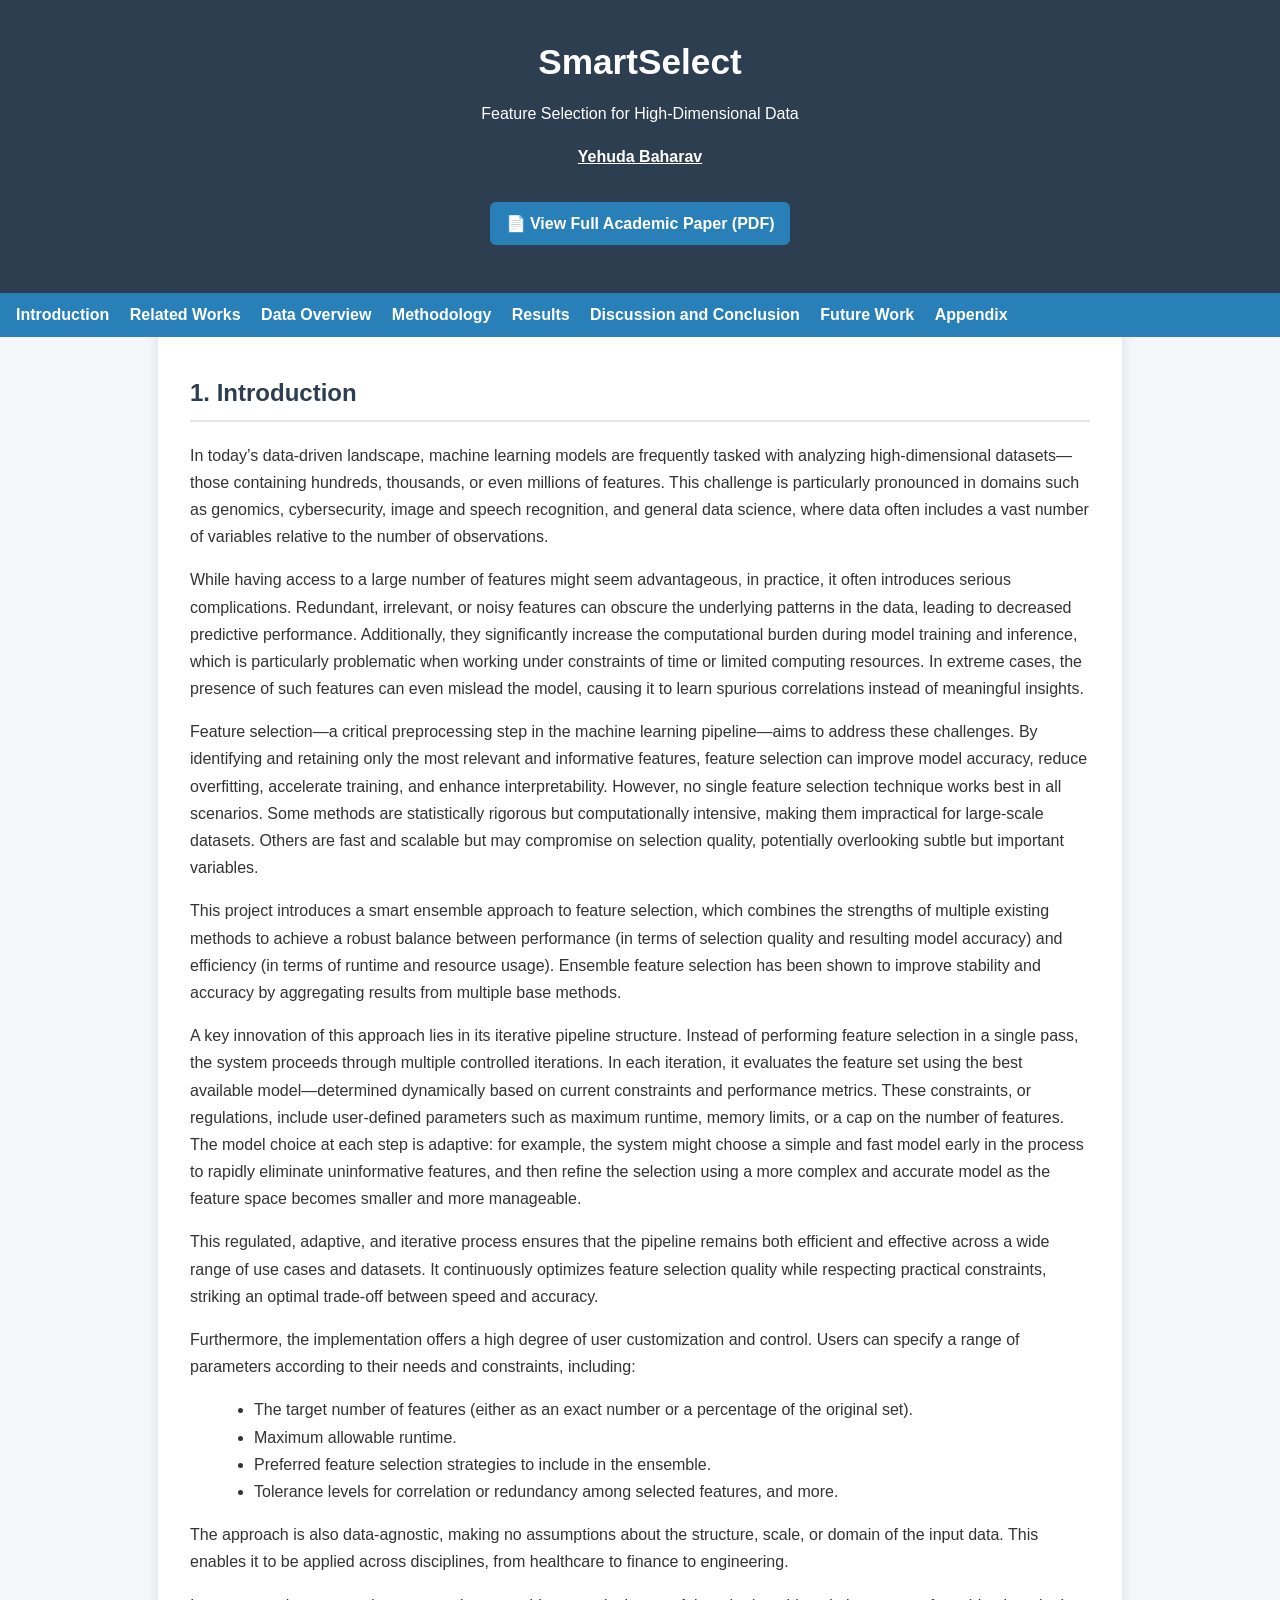
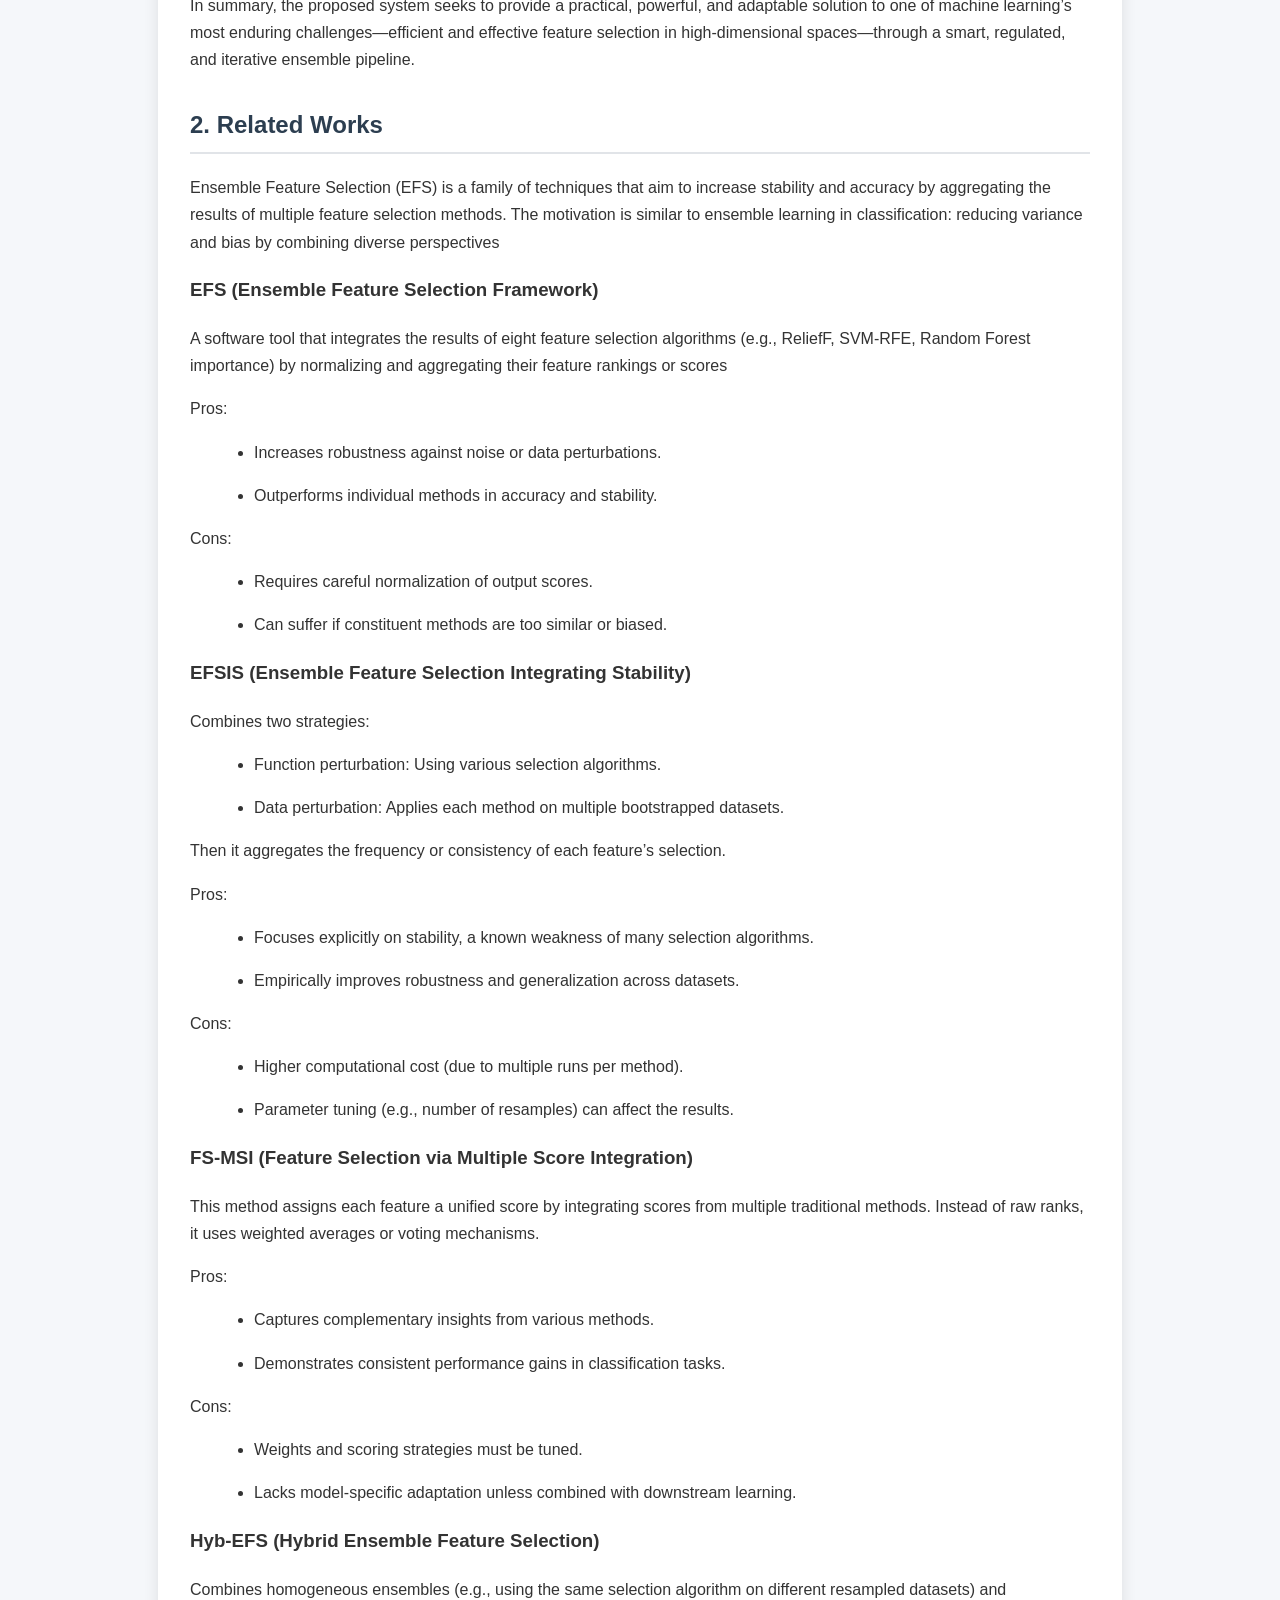
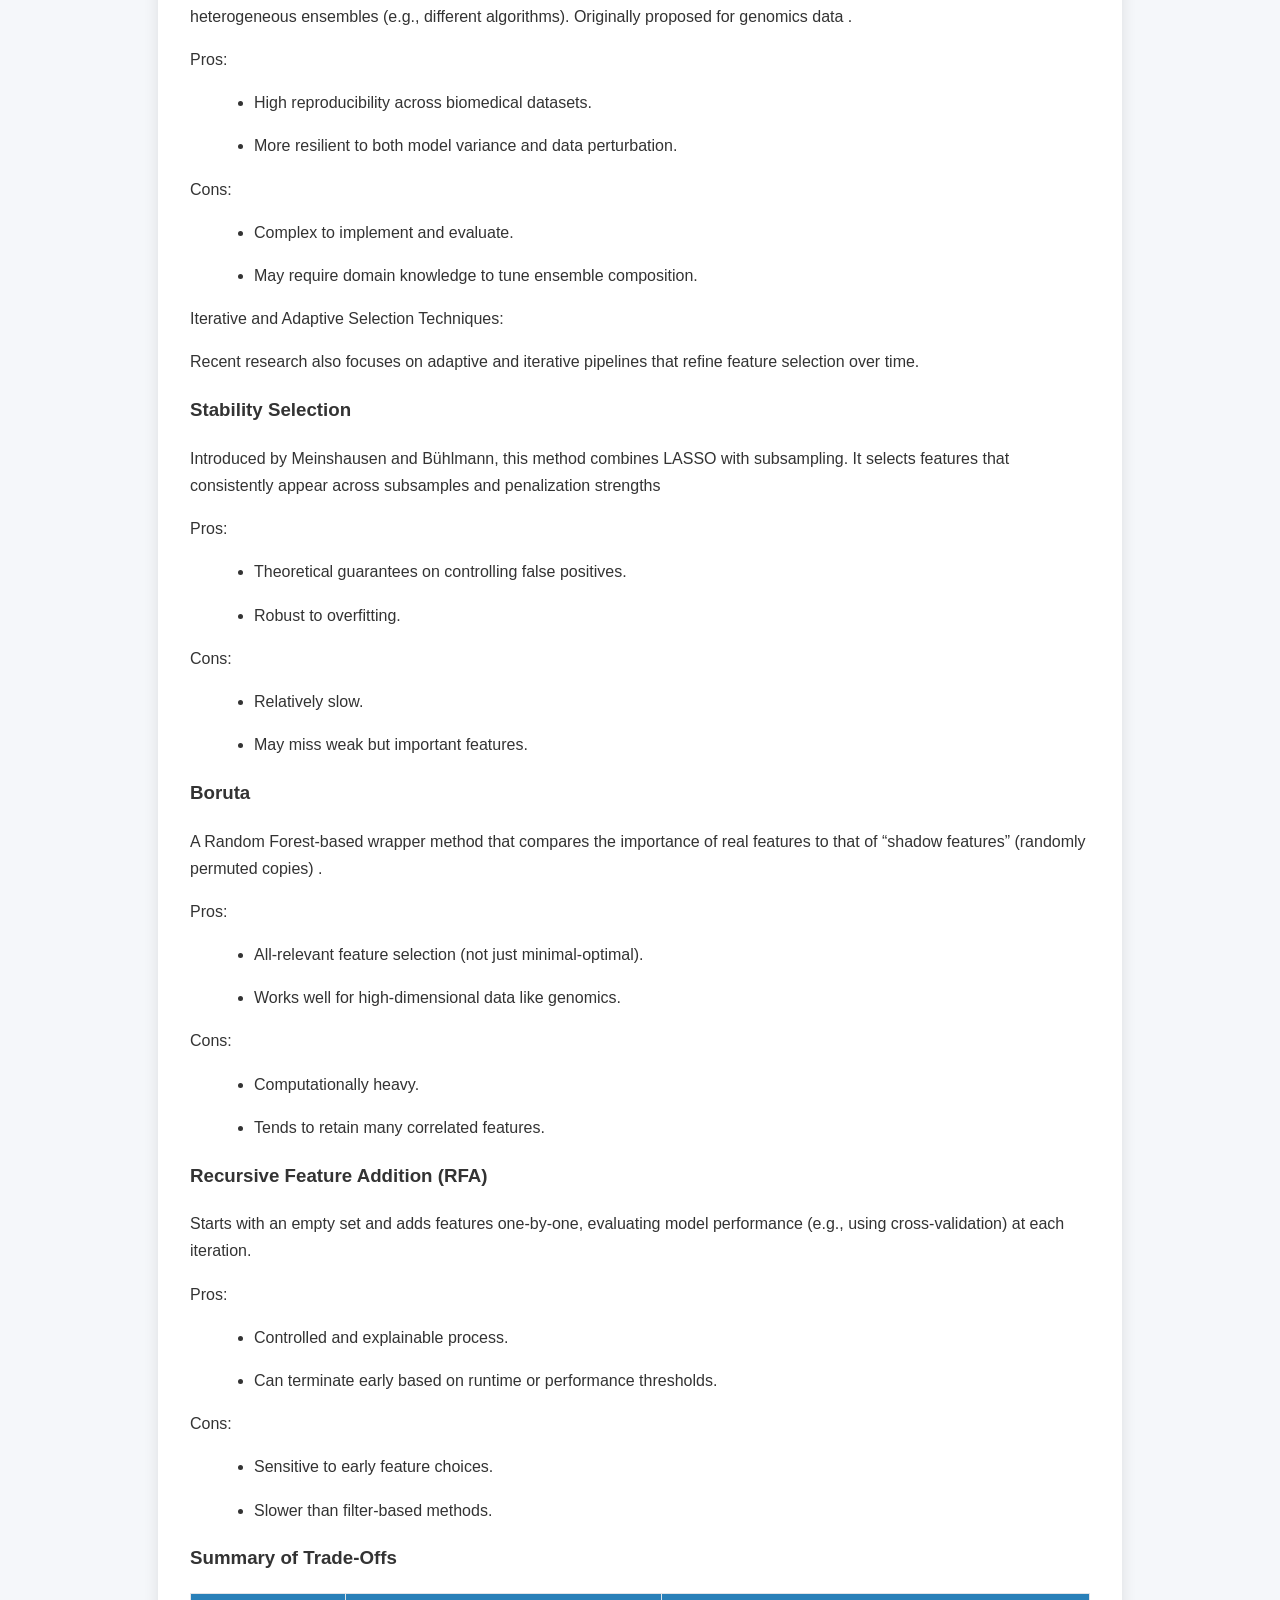
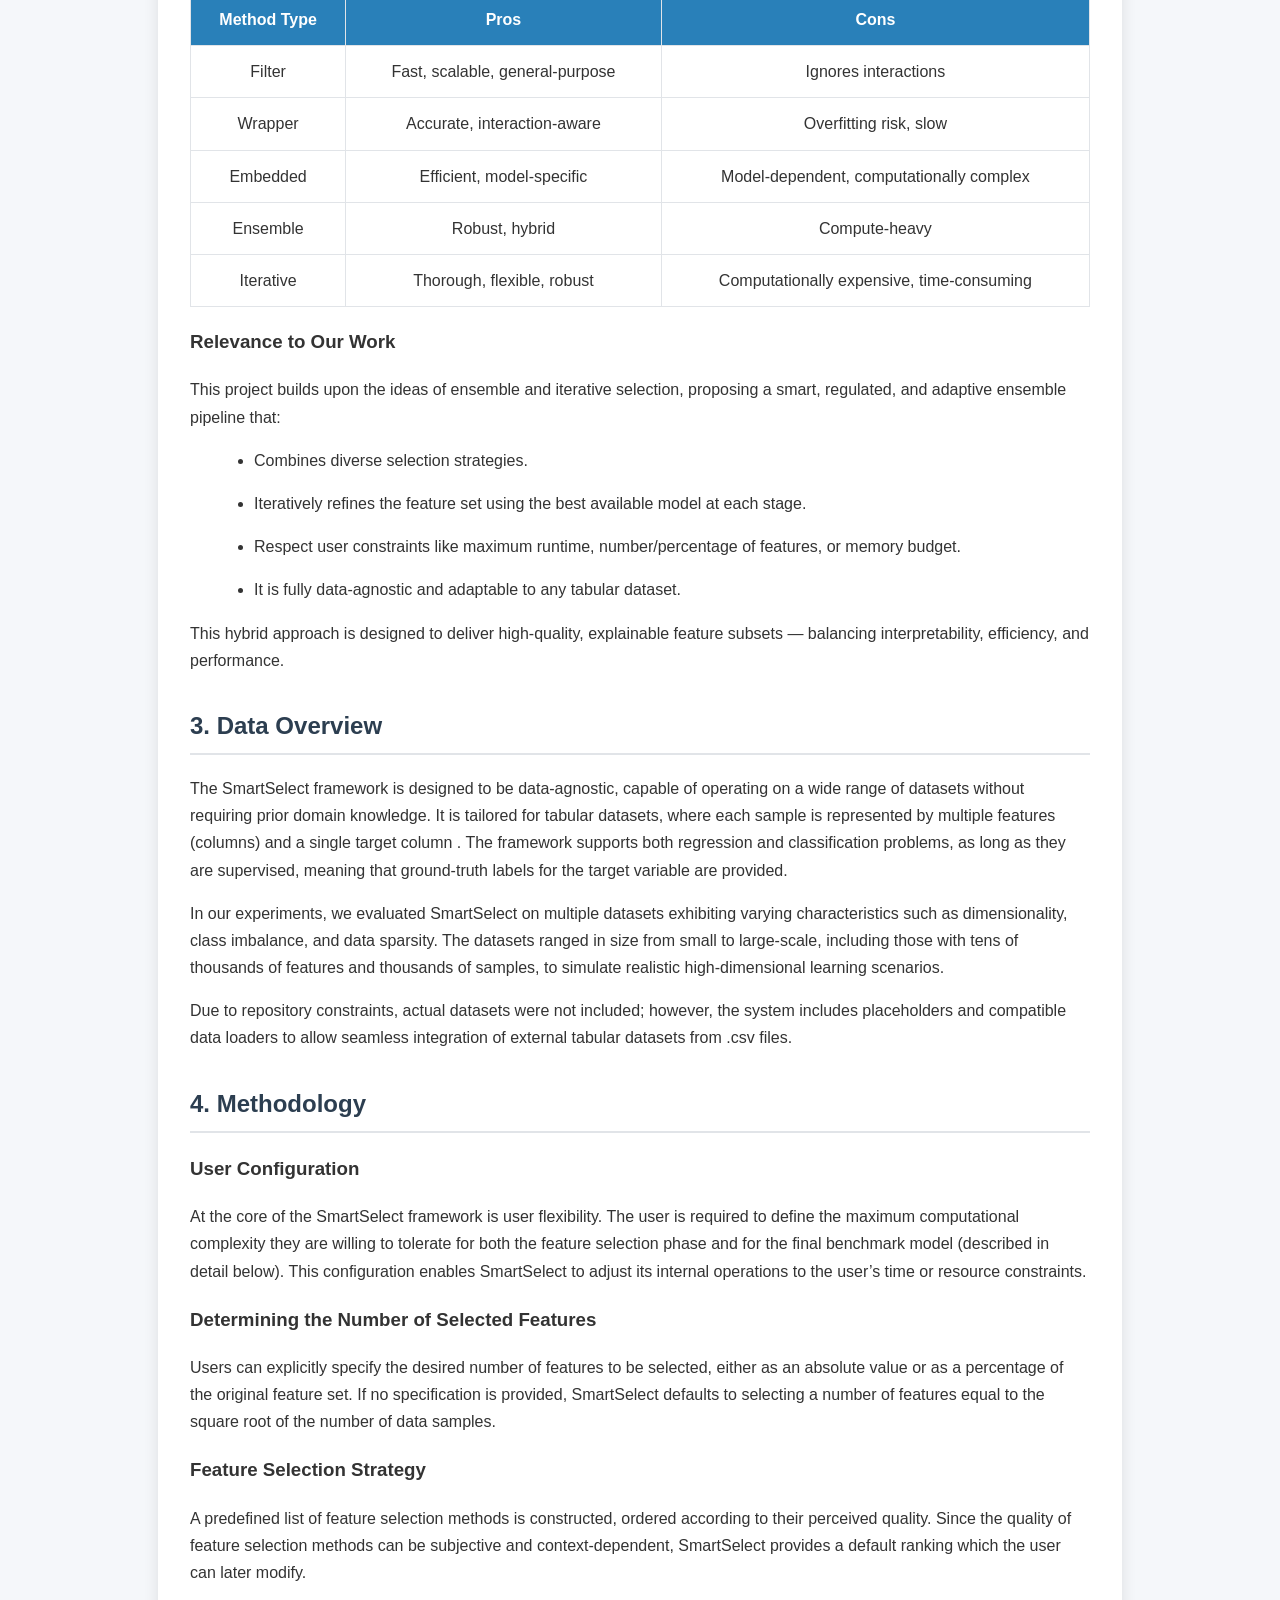
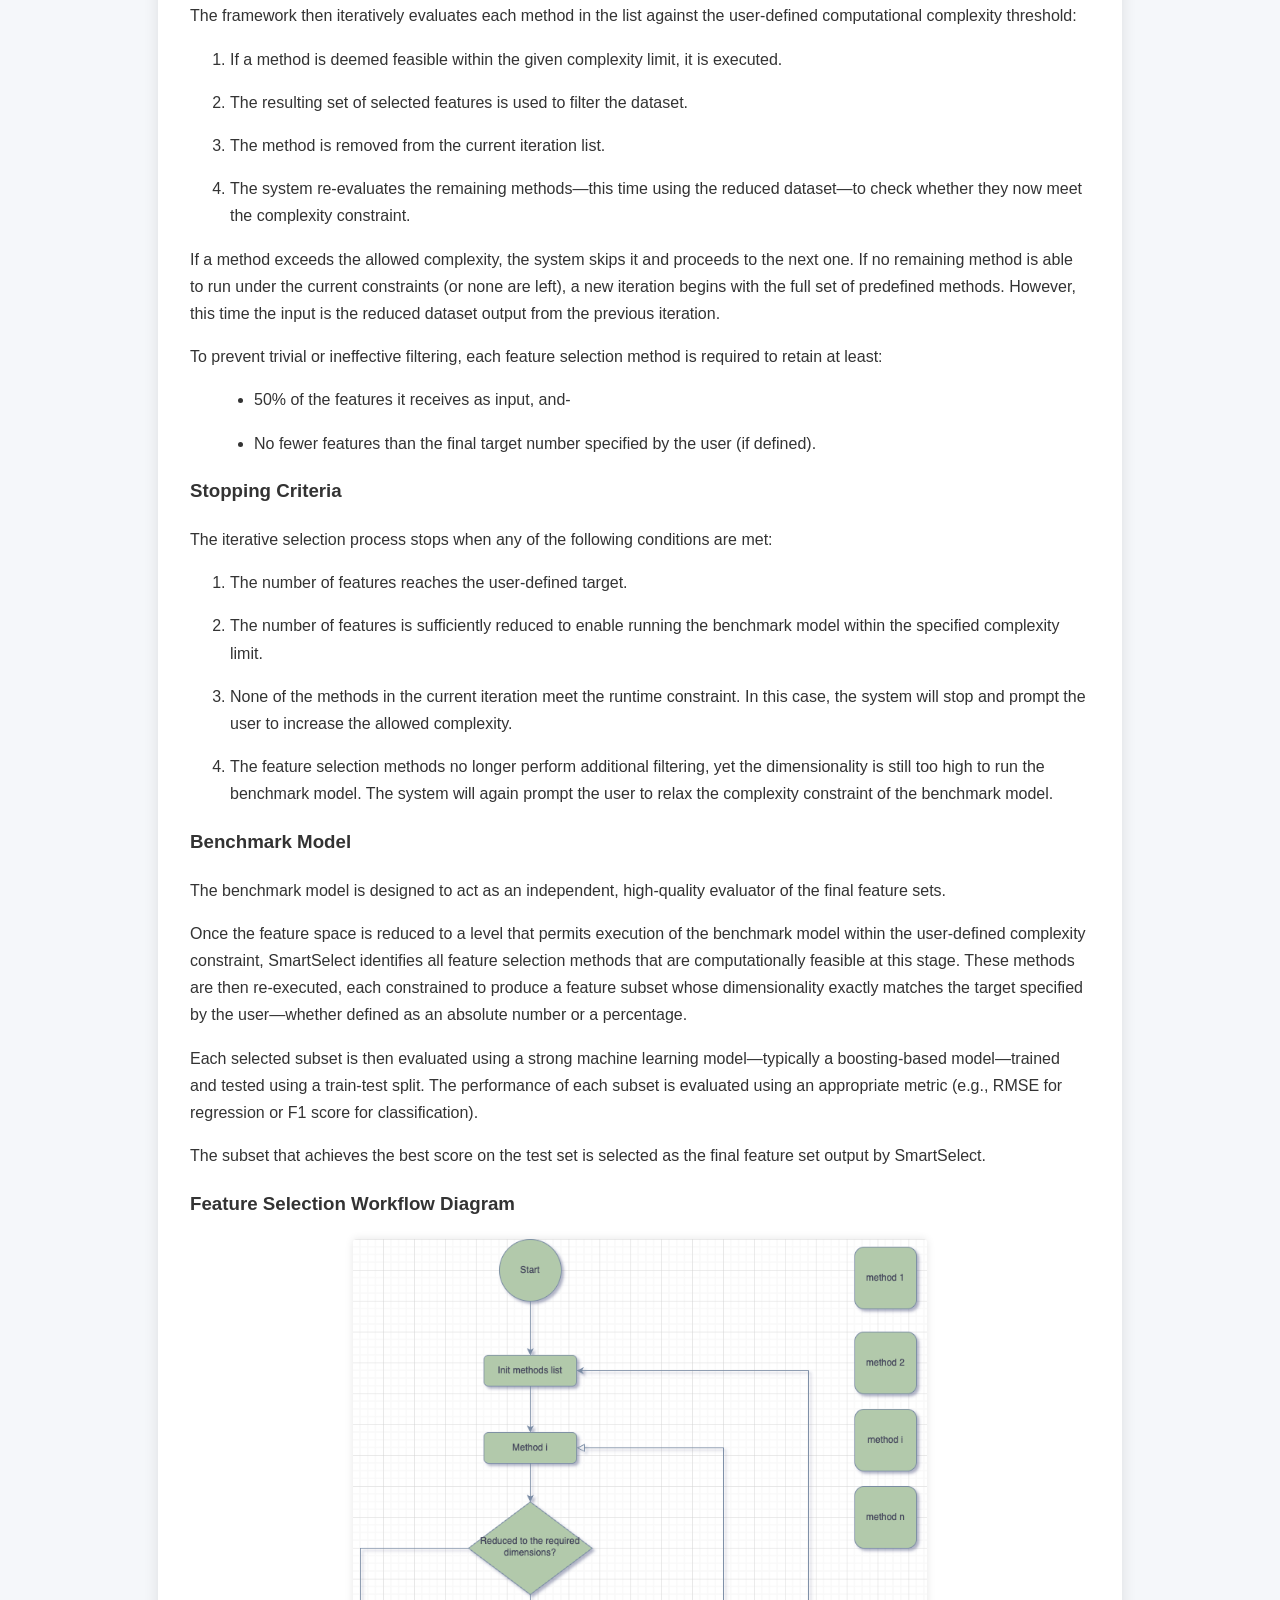
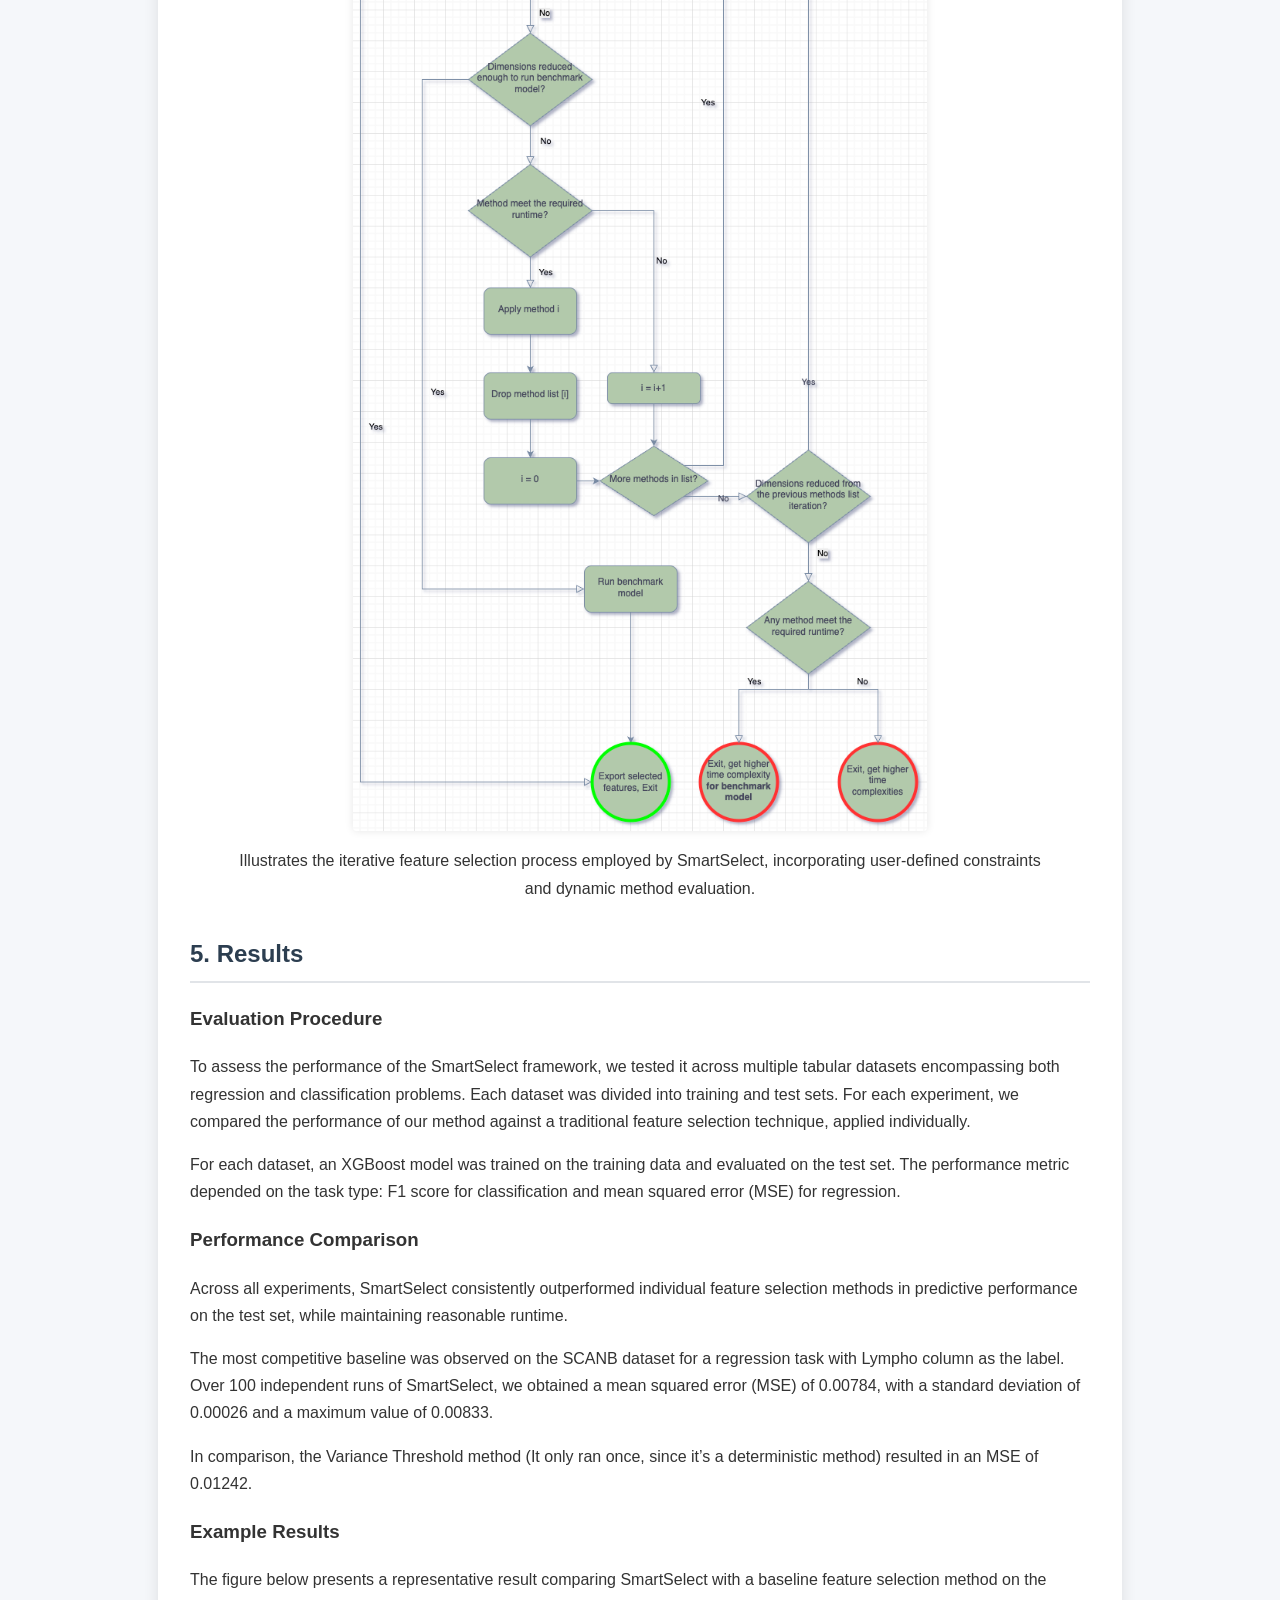
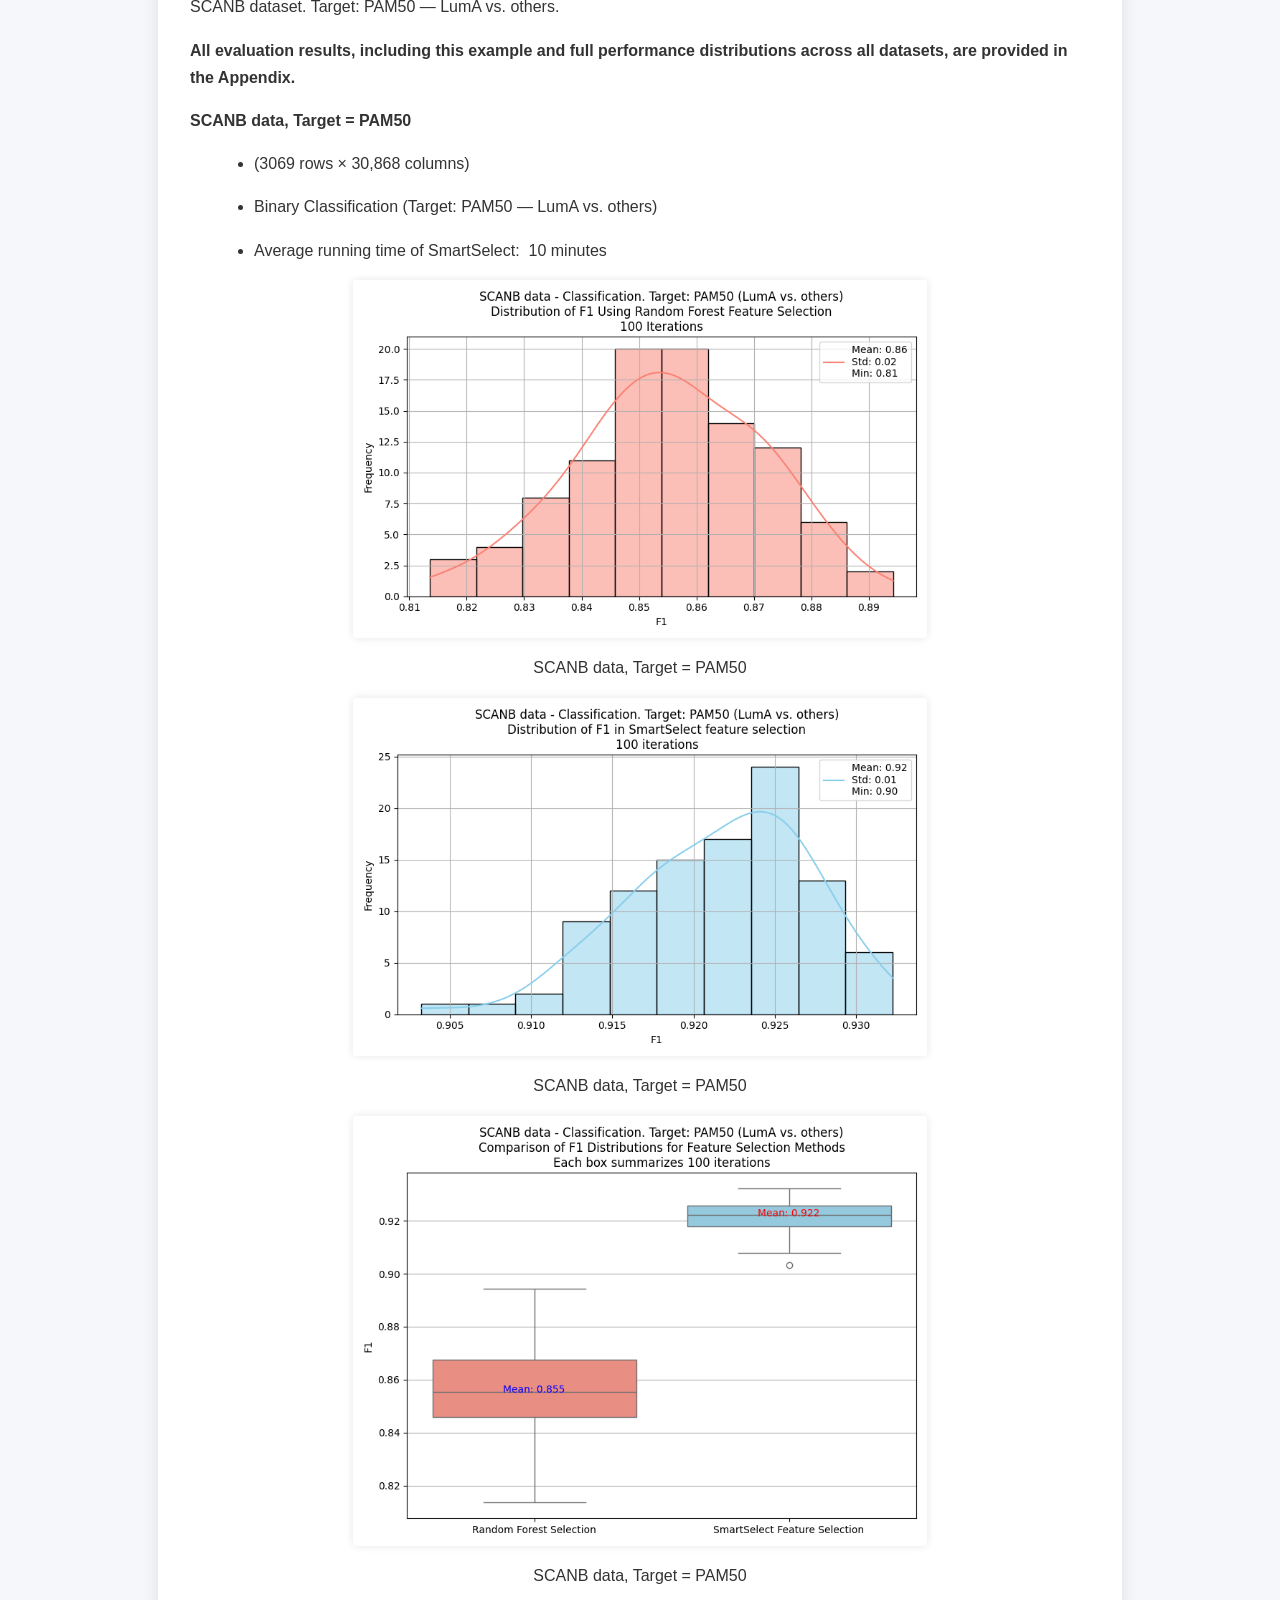
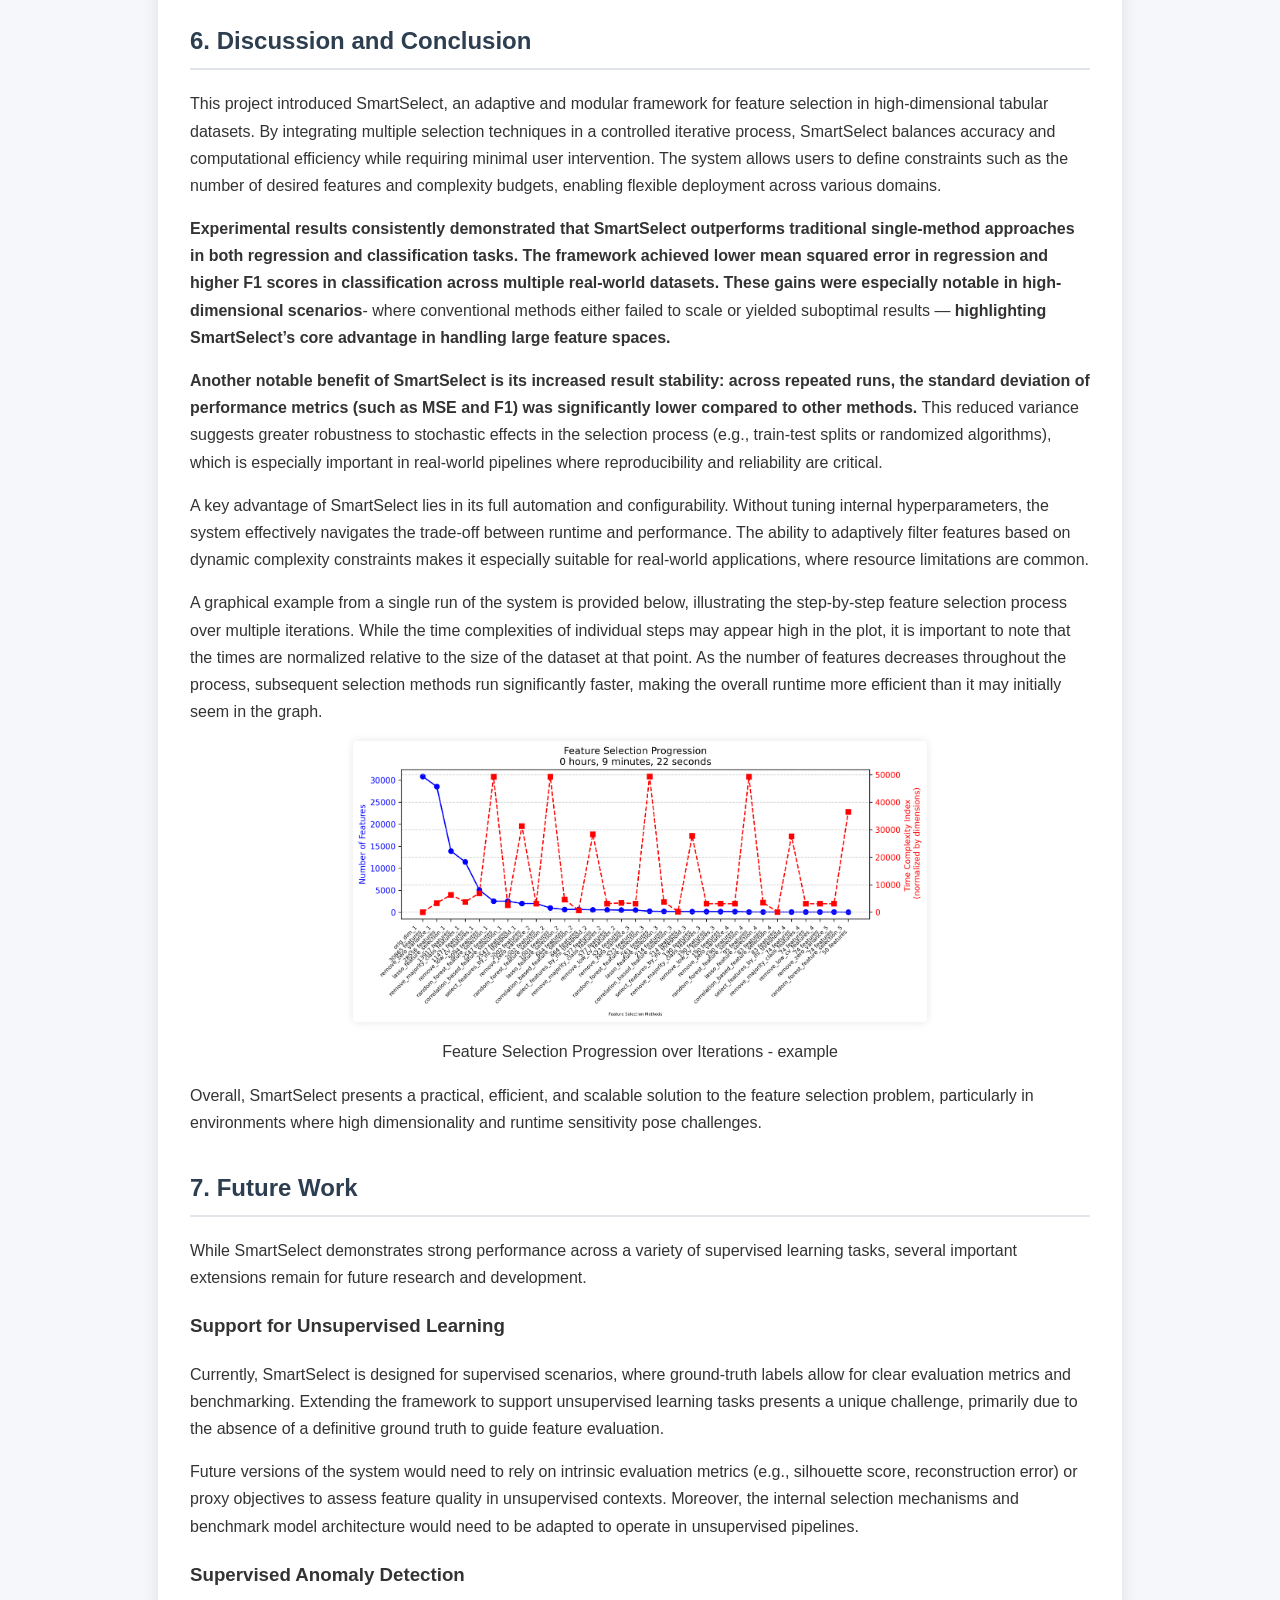
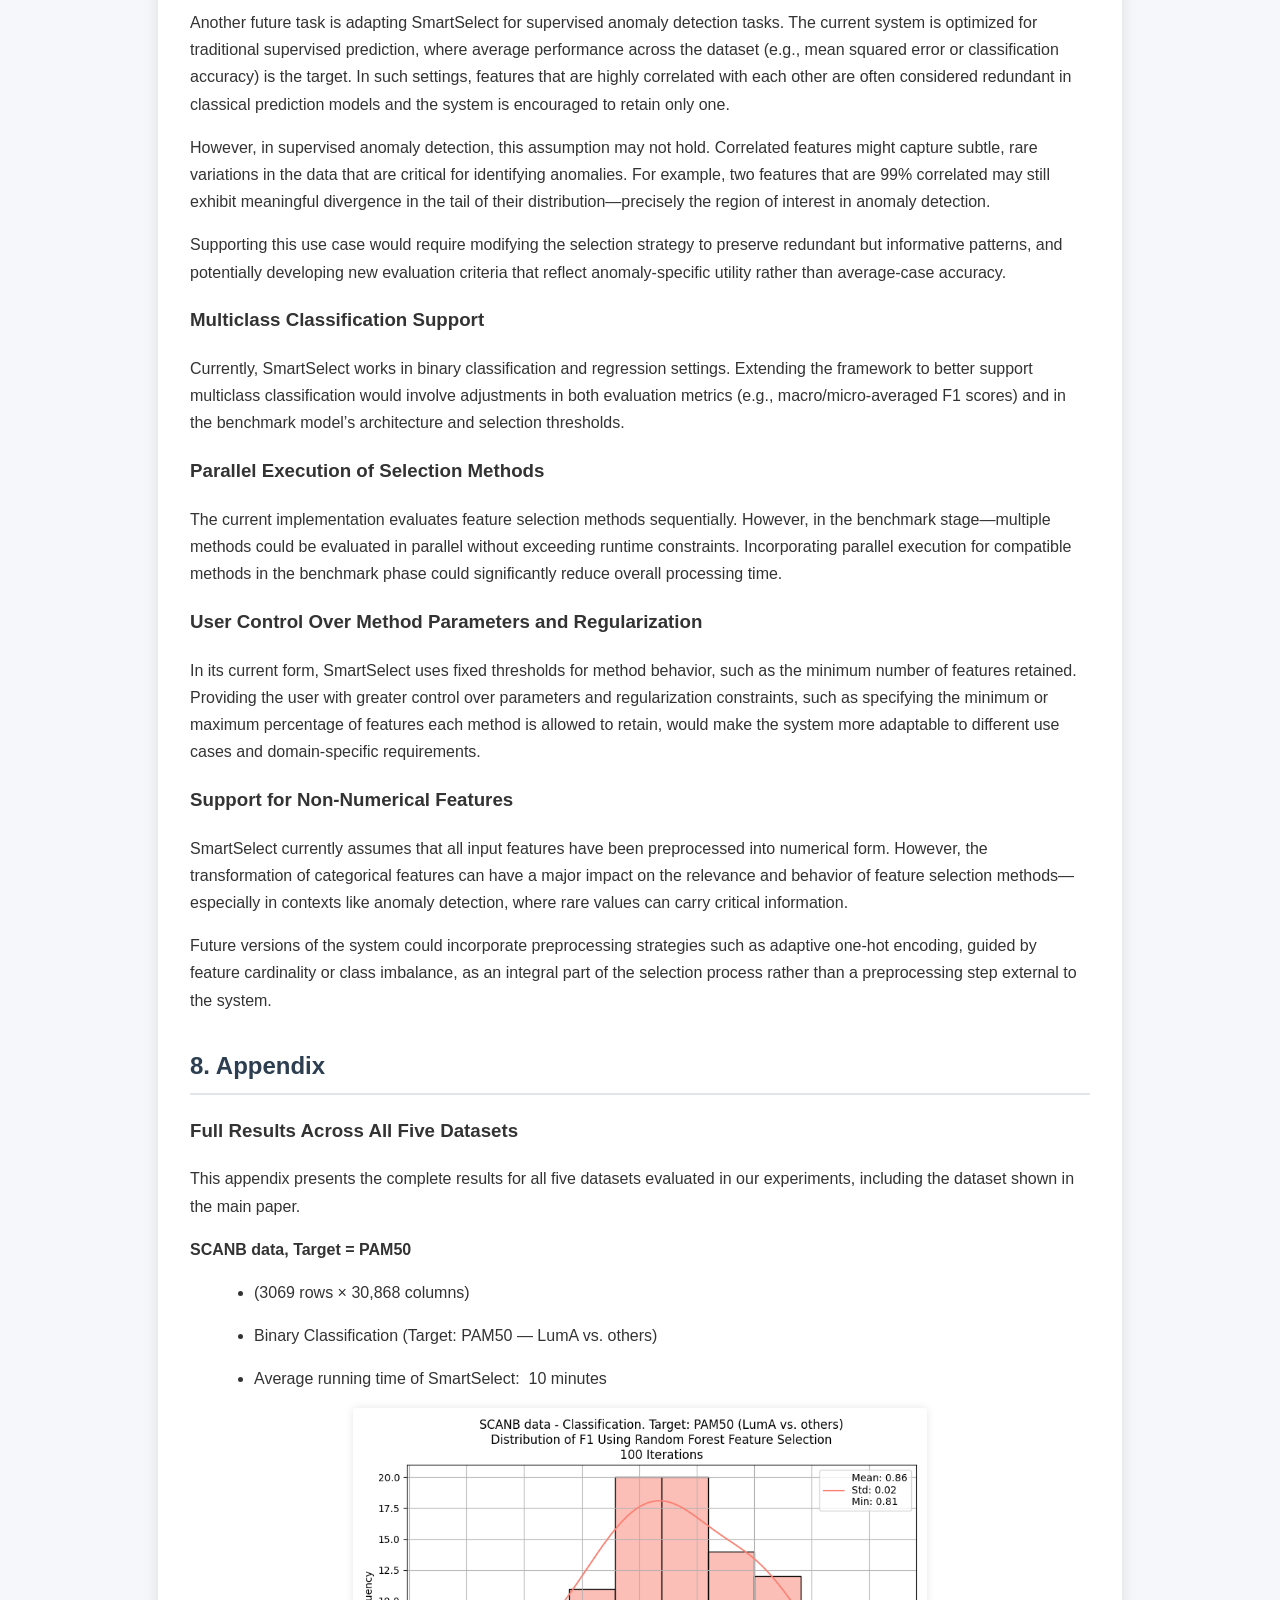
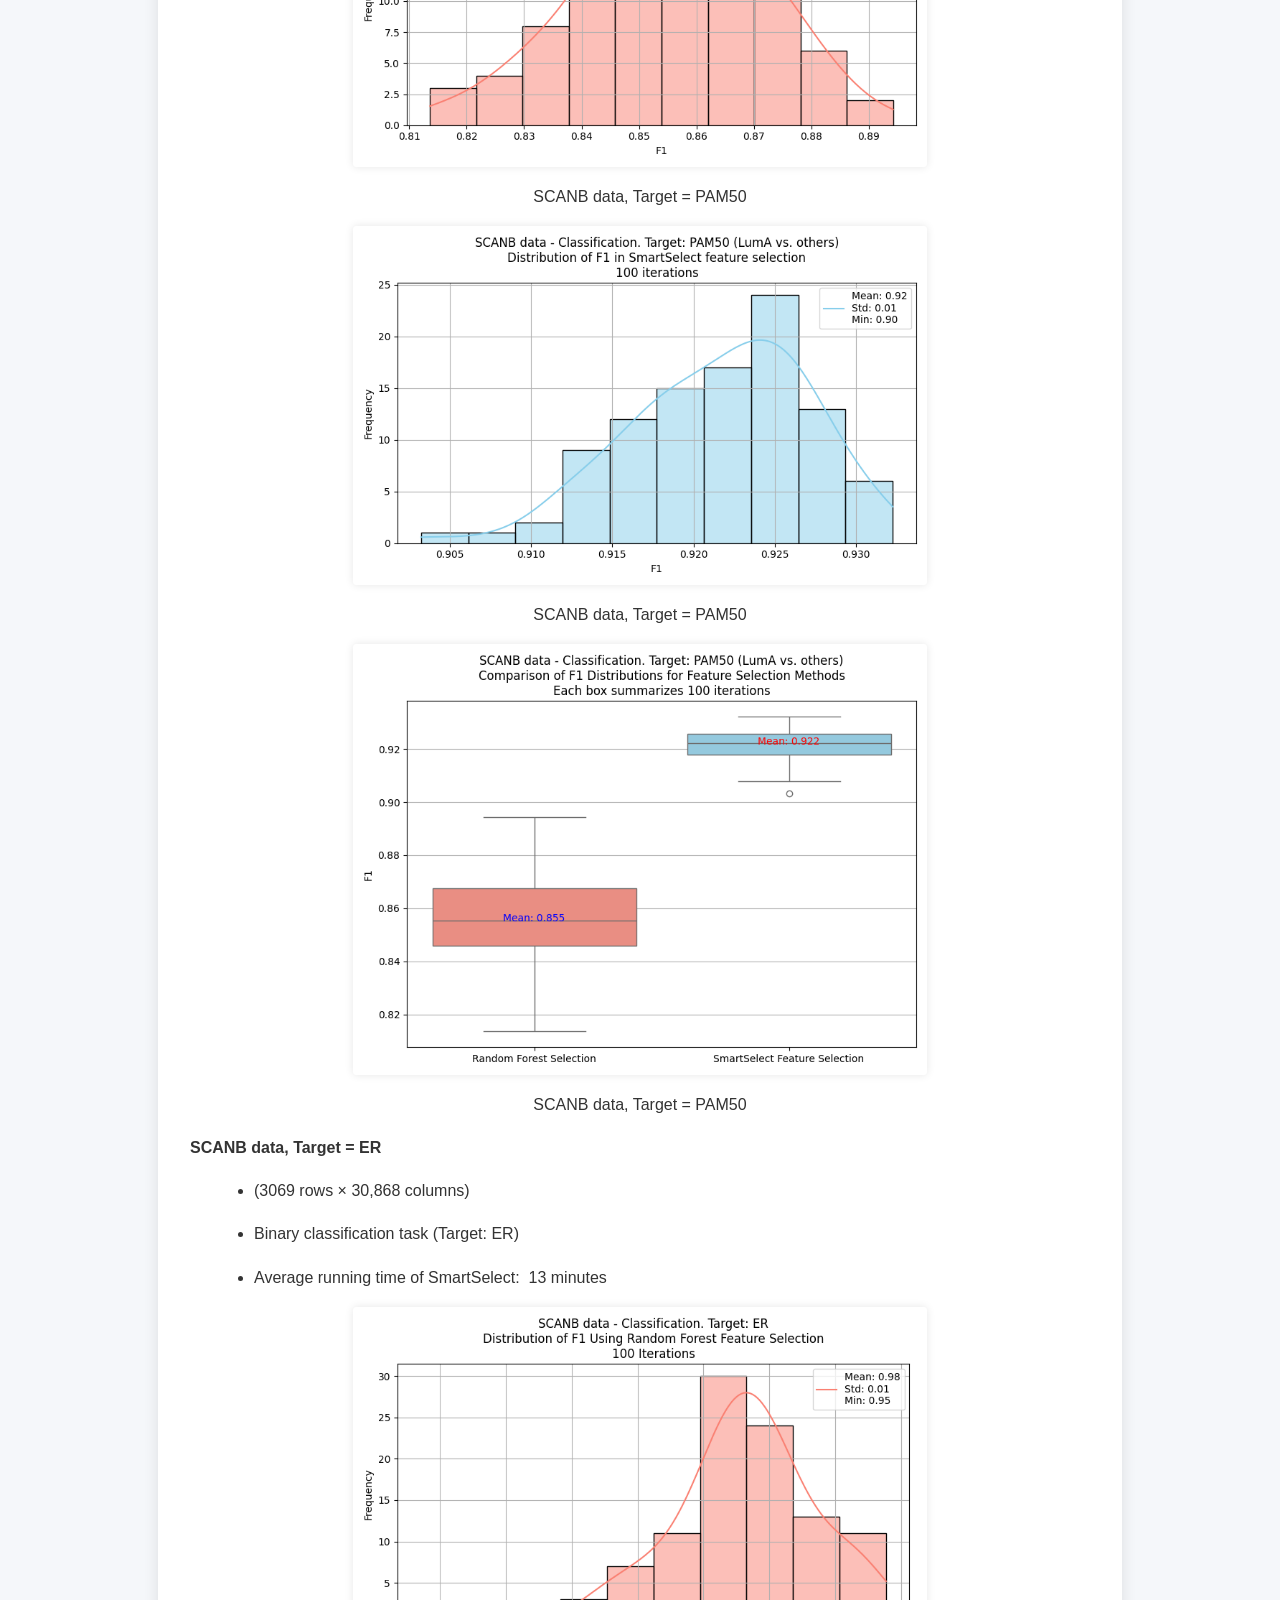
==== commit 6665366c: "Update index.html" ====
--- a/docs/index.html
+++ b/docs/index.html
@@ -1,281 +1,239 @@
 <!DOCTYPE html>
-<html xmlns="http://www.w3.org/1999/xhtml" lang="" xml:lang="">
+<html lang="en">
 <head>
-  <link rel="stylesheet" href="style.css">
-  <meta charset="utf-8" />
-  <meta name="generator" content="pandoc" />
-  <meta name="viewport" content="width=device-width, initial-scale=1.0, user-scalable=yes" />
-  <meta name="author" content="Student 2 Reichman University ID: 87654321" />
-  <meta name="dcterms.date" content="2025-07-02" />
-  <title> Final Project Report Project Name </title>
+  <meta charset="UTF-8"/>
+  <meta name="viewport" content="width=device-width, initial-scale=1.0"/>
+  <title>SmartSelect — Feature Selection Framework</title>
   <style>
-    html {
-      color: #1a1a1a;
-      background-color: #fdfdfd;
-    }
     body {
-      margin: 0 auto;
-      max-width: 36em;
-      padding-left: 50px;
-      padding-right: 50px;
-      padding-top: 50px;
-      padding-bottom: 50px;
-      hyphens: auto;
-      overflow-wrap: break-word;
-      text-rendering: optimizeLegibility;
-      font-kerning: normal;
-    }
-    @media (max-width: 600px) {
-      body {
-        font-size: 0.9em;
-        padding: 12px;
-      }
-      h1 {
-        font-size: 1.8em;
-      }
-    }
-    @media print {
-      html {
-        background-color: white;
-      }
-      body {
-        background-color: transparent;
-        color: black;
-        font-size: 12pt;
-      }
-      p, h2, h3 {
-        orphans: 3;
-        widows: 3;
-      }
-      h2, h3, h4 {
-        page-break-after: avoid;
-      }
-    }
-    p {
-      margin: 1em 0;
-    }
-    a {
-      color: #1a1a1a;
-    }
-    a:visited {
-      color: #1a1a1a;
+      font-family: 'Segoe UI', Tahoma, Geneva, Verdana, sans-serif;
+      color: #333;
+      margin: 0;
+      background-color: #f5f7fa;
+      line-height: 1.7;
+    }
+    header {
+      background: #2c3e50;
+      color: #fff;
+      padding: 2rem 1rem;
+      text-align: center;
+    }
+    header h1 { margin: 0; font-size: 2.2rem; }
+    header p { margin-top: 0.5rem; font-size: 1rem; }
+    nav {
+      background: #2980b9;
+      padding: 0.5rem 1rem;
+        position: sticky;
+  top: 0;
+  z-index: 1000;
+    }
+
+    nav a {
+      color: #fff;
+      margin-right: 1rem;
+      text-decoration: none;
+      font-weight: bold;
+    }
+    nav a:hover {
+      text-decoration: underline;
+    }
+    main {
+      max-width: 900px;
+      background: #fff;
+      margin: -1rem auto 2rem;
+      padding: 2rem;
+      border-radius: 8px;
+      box-shadow: 0 0 15px rgba(0,0,0,0.1);
+    }
+    section {
+  margin-bottom: 2rem;
+  scroll-margin-top: 100px; 
+  }
+    h2 { scroll-margin-top: 120px; border-bottom: 2px solid #e1e4e8; padding-bottom: 0.4rem; color: #2c3e50; }
+    p { margin: 1rem 0; }
+    ul { margin: 1rem 0 1rem 1.5rem; }
+    code {
+      background: #f4f6f8;
+      padding: 2px 5px;
+      border-radius: 4px;
+      font-family: monospace;
+    }
+    table {
+      width: 100%;
+      border-collapse: collapse;
+      margin: 1rem 0;
+    }
+    caption {
+      font-size: 1.2rem;
+      font-weight: bold;
+      margin-bottom: 0.5rem;
+      color: #34495e;
+    }
+    th, td {
+      border: 1px solid #e1e4e8;
+      padding: 12px;
+      text-align: center;
+    }
+    th {
+      background: #2980b9;
+      color: #fff;
+    }
+    tr:hover {
+      background: #ecf0f1;
     }
     img {
       max-width: 100%;
-    }
-    svg {
-      height: auto;
-      max-width: 100%;
-    }
-    h1, h2, h3, h4, h5, h6 {
-      margin-top: 1.4em;
-    }
-    h5, h6 {
-      font-size: 1em;
-      font-style: italic;
-    }
-    h6 {
-      font-weight: normal;
-    }
-    ol, ul {
-      padding-left: 1.7em;
-      margin-top: 1em;
-    }
-    li > ol, li > ul {
-      margin-top: 0;
-    }
-    blockquote {
-      margin: 1em 0 1em 1.7em;
-      padding-left: 1em;
-      border-left: 2px solid #e6e6e6;
-      color: #606060;
-    }
-    code {
-      font-family: Menlo, Monaco, Consolas, 'Lucida Console', monospace;
-      font-size: 85%;
-      margin: 0;
-      hyphens: manual;
-    }
-    pre {
-      margin: 1em 0;
-      overflow: auto;
-    }
-    pre code {
-      padding: 0;
-      overflow: visible;
-      overflow-wrap: normal;
-    }
-    .sourceCode {
-     background-color: transparent;
-     overflow: visible;
-    }
-    hr {
-      border: none;
-      border-top: 1px solid #1a1a1a;
-      height: 1px;
-      margin: 1em 0;
-    }
-    table {
-      margin: 1em 0;
-      border-collapse: collapse;
-      width: 100%;
-      overflow-x: auto;
       display: block;
-      font-variant-numeric: lining-nums tabular-nums;
-    }
-    table caption {
-      margin-bottom: 0.75em;
-    }
-    tbody {
-      margin-top: 0.5em;
-      border-top: 1px solid #1a1a1a;
-      border-bottom: 1px solid #1a1a1a;
-    }
-    th {
-      border-top: 1px solid #1a1a1a;
-      padding: 0.25em 0.5em 0.25em 0.5em;
-    }
-    td {
-      padding: 0.125em 0.5em 0.25em 0.5em;
-    }
-    header {
-      margin-bottom: 4em;
+      margin: 1rem auto;
+      border-radius: 4px;
+      box-shadow: 0 0 8px rgba(0,0,0,0.1);
+    }
+    footer {
       text-align: center;
-    }
-    #TOC li {
-      list-style: none;
-    }
-    #TOC ul {
-      padding-left: 1.3em;
-    }
-    #TOC > ul {
-      padding-left: 0;
-    }
-    #TOC a:not(:hover) {
-      text-decoration: none;
-    }
-    code{white-space: pre-wrap;}
-    span.smallcaps{font-variant: small-caps;}
-    div.columns{display: flex; gap: min(4vw, 1.5em);}
-    div.column{flex: auto; overflow-x: auto;}
-    div.hanging-indent{margin-left: 1.5em; text-indent: -1.5em;}
-    /* The extra [class] is a hack that increases specificity enough to
-       override a similar rule in reveal.js */
-    ul.task-list[class]{list-style: none;}
-    ul.task-list li input[type="checkbox"] {
-      font-size: inherit;
-      width: 0.8em;
-      margin: 0 0.8em 0.2em -1.6em;
-      vertical-align: middle;
-    }
-    .display.math{display: block; text-align: center; margin: 0.5rem auto;}
+      padding: 2rem;
+      font-size: 0.9rem;
+      color: #888;
+    }
+.nav-button {
+  display: inline-block;
+  background-color: #2980b9;
+  color: #fff;
+  padding: 0.5rem 1rem;
+  border-radius: 6px;
+  text-decoration: none;
+  font-weight: bold;
+  margin-top: 1rem;
+  transition: background-color 0.3s ease, text-decoration 0.3s ease;
+}
+
+.nav-button:hover {
+  background-color: #2471a3; 
+  text-decoration: underline;
+}
   </style>
 </head>
 <body>
-<header id="title-block-header">
-<h1 class="title"> <strong>Final Project Report</strong><br />
-<strong>Project Name</strong> </h1>
-<p class="author"><strong>Student 1</strong><br />
-Reichman University<br />
-<code>ID: 12345678</code></p>
-<p class="author"><strong>Student 2</strong><br />
-Reichman University<br />
-<code>ID: 87654321</code></p>
-<p class="date">2025-07-02</p>
-  <iframe src="SmartSelect.pdf" width="100%" height="600px"></iframe>
-
-</header>
-<h1 id="introduction">Introduction</h1>
-<p>In today’s data-driven landscape, machine learning models are
-frequently tasked with analyzing high-dimensional datasets—those
-containing hundreds, thousands, or even millions of features. This
-challenge is particularly pronounced in domains such as genomics,
-cybersecurity, image and speech recognition, and general data science,
-where data often includes a vast number of variables relative to the
-number of observations <span class="citation"
-data-cites="guyon2003introduction"></span>.</p>
-<p>While having access to a large number of features might seem
-advantageous, in practice, it often introduces serious complications.
-Redundant, irrelevant, or noisy features can obscure the underlying
-patterns in the data, leading to decreased predictive performance.
-Additionally, they significantly increase the computational burden
-during model training and inference, which is particularly problematic
-when working under constraints of time or limited computing resources
-<span class="citation" data-cites="datacamp2024curse"></span>. In
-extreme cases, the presence of such features can even mislead the model,
-causing it to learn spurious correlations instead of meaningful
+
+  <header>
+    <h1>SmartSelect</h1>
+    <p>Feature Selection for High-Dimensional Data</p>
+    <p><a href="https://www.linkedin.com/in/yehuda-baharav/"  style="color:#ffffff"><strong>Yehuda Baharav</strong></a></p>
+<p>
+<a href="https://github.com/YehudaBa/feature-selection/blob/main/docs/SmartSelect.pdf" class="nav-button" target="_blank">
+  📄 View Full Academic Paper (PDF)
+</a>
+</p>
+  </header>
+
+  <nav>
+    <a href="#introduction">Introduction</a>
+    <a href="#related_works">Related Works</a>
+    <a href="#data_overview">Data Overview</a>
+    <a href="#methodology">Methodology</a>
+    <a href="#results">Results</a>
+    <a href="#discussion_and_conclusion">Discussion and Conclusion</a>
+    <a href="#future_work">Future Work</a>
+    <a href="#appendix">Appendix</a>
+  </nav>
+
+  <main>
+    <section id="introduction">
+      <h2>1. Introduction</h2>
+      <p>In today’s data-driven landscape, machine
+learning models are frequently tasked with
+analyzing high-dimensional datasets—those
+containing hundreds, thousands, or even millions of features. This challenge is particularly pronounced in domains such as
+genomics, cybersecurity, image and speech
+recognition, and general data science, where
+data often includes a vast number of variables
+relative to the number of observations.</p>
+      
+<p>While having access to a large number of features might seem advantageous, in practice,
+it often introduces serious complications. Redundant, irrelevant, or noisy features can obscure the underlying patterns in the data,
+leading to decreased predictive performance.
+Additionally, they significantly increase the
+computational burden during model training
+and inference, which is particularly problematic when working under constraints of time
+or limited computing resources. In extreme cases, the presence of such features can
+even mislead the model, causing it to learn
+spurious correlations instead of meaningful
 insights.</p>
-<p>Feature selection—a critical preprocessing step in the machine
-learning pipeline—aims to address these challenges. By identifying and
-retaining only the most relevant and informative features, feature
-selection can improve model accuracy, reduce overfitting, accelerate
-training, and enhance interpretability <span class="citation"
-data-cites="kohavi1997wrappers"></span>. However, no single feature
-selection technique works best in all scenarios. Some methods are
-statistically rigorous but computationally intensive, making them
-impractical for large-scale datasets. Others are fast and scalable but
-may compromise on selection quality, potentially overlooking subtle but
-important variables.</p>
-<p>This project introduces a smart ensemble approach to feature
-selection, which combines the strengths of multiple existing methods to
-achieve a robust balance between performance (in terms of selection
-quality and resulting model accuracy) and efficiency (in terms of
-runtime and resource usage). Ensemble feature selection has been shown
-to improve stability and accuracy by aggregating results from multiple
-base methods <span class="citation"
-data-cites="garcia2020big"></span>.</p>
-<p>A key innovation of this approach lies in its iterative pipeline
-structure. Instead of performing feature selection in a single pass, the
-system proceeds through multiple controlled iterations. In each
-iteration, it evaluates the feature set using the best available
-model—determined dynamically based on current constraints and
-performance metrics. These constraints, or regulations, include
-user-defined parameters such as maximum runtime, memory limits, or a cap
-on the number of features. The model choice at each step is adaptive:
-for example, the system might choose a simple and fast model early in
-the process to rapidly eliminate uninformative features, and then refine
-the selection using a more complex and accurate model as the feature
-space becomes smaller and more manageable.</p>
-<p>This regulated, adaptive, and iterative process ensures that the
-pipeline remains both efficient and effective across a wide range of use
-cases and datasets. It continuously optimizes feature selection quality
-while respecting practical constraints, striking an optimal trade-off
-between speed and accuracy.</p>
-<p>Furthermore, the implementation offers a high degree of user
-customization and control. Users can specify a range of parameters
-according to their needs and constraints, including:</p>
-<ul>
-<li><p>The target number of features (either as an exact number or a
-percentage of the original set).</p></li>
-<li><p>Maximum allowable runtime.</p></li>
-<li><p>Preferred feature selection strategies to include in the
-ensemble.</p></li>
-<li><p>Tolerance levels for correlation or redundancy among selected
-features, and more.</p></li>
-</ul>
-<p>The approach is also data-agnostic, making no assumptions about the
-structure, scale, or domain of the input data. This enables it to be
-applied across disciplines, from healthcare to finance to
-engineering.</p>
-<p>In summary, the proposed system seeks to provide a practical,
-powerful, and adaptable solution to one of machine learning’s most
-enduring challenges—efficient and effective feature selection in
-high-dimensional spaces—through a smart, regulated, and iterative
-ensemble pipeline.</p>
-<h1 id="related-works">Related Works</h1>
-<p>Ensemble Feature Selection (EFS) is a family of techniques that aim
-to increase stability and accuracy by aggregating the results of
-multiple feature selection methods. The motivation is similar to
-ensemble learning in classification: reducing variance and bias by
-combining diverse perspectives <span class="citation"
-data-cites="saeys2008review"></span>.</p>
-<h2 id="efs-ensemble-feature-selection-framework">EFS (Ensemble Feature
-Selection Framework)</h2>
-<p>A software tool that integrates the results of eight feature
-selection algorithms (e.g., ReliefF, SVM-RFE, Random Forest importance)
-by normalizing and aggregating their feature rankings or scores <span
-class="citation" data-cites="neumann2017efs"></span></p>
-<p>Pros:</p>
+
+<p>Feature selection—a critical preprocessing
+step in the machine learning pipeline—aims
+to address these challenges. By identifying
+and retaining only the most relevant and informative features, feature selection can improve model accuracy, reduce overfitting, accelerate training, and enhance interpretability. However, no single feature selection technique works best in all scenarios.
+Some methods are statistically rigorous but
+computationally intensive, making them impractical for large-scale datasets. Others are
+fast and scalable but may compromise on selection quality, potentially overlooking subtle
+but important variables.</p>
+
+<p>This project introduces a smart ensemble approach to feature selection, which combines
+the strengths of multiple existing methods
+to achieve a robust balance between performance (in terms of selection quality and resulting model accuracy) and efficiency (in
+terms of runtime and resource usage). Ensemble feature selection has been shown to
+improve stability and accuracy by aggregating results from multiple base methods.</p>
+
+<p>A key innovation of this approach lies in its
+iterative pipeline structure. Instead of performing feature selection in a single pass,
+the system proceeds through multiple controlled iterations. In each iteration, it evaluates the feature set using the best available model—determined dynamically based
+on current constraints and performance metrics. These constraints, or regulations, include user-defined parameters such as maximum runtime, memory limits, or a cap on
+the number of features. The model choice at
+each step is adaptive: for example, the system
+might choose a simple and fast model early
+in the process to rapidly eliminate uninformative features, and then refine the selection
+using a more complex and accurate model as
+the feature space becomes smaller and more
+manageable.</p>
+
+<p>This regulated, adaptive, and iterative process ensures that the pipeline remains both
+efficient and effective across a wide range of
+use cases and datasets. It continuously optimizes feature selection quality while respecting practical constraints, striking an optimal
+trade-off between speed and accuracy.</p>
+
+<p>Furthermore, the implementation offers a
+high degree of user customization and control. Users can specify a range of parameters
+according to their needs and constraints, including:
+<ul>
+  <li>The target number of features (either as
+an exact number or a percentage of the
+original set).</li>
+  <li>Maximum allowable runtime.</li>
+  <li>Preferred feature selection strategies to
+include in the ensemble.</li>
+   <li>Tolerance levels for correlation or redundancy among selected features, and
+more.</li>
+</ul>
+</p>
+
+<p>The approach is also data-agnostic, making
+no assumptions about the structure, scale, or
+domain of the input data. This enables it to
+be applied across disciplines, from healthcare
+to finance to engineering.</p>
+
+<p>In summary, the proposed system seeks to
+provide a practical, powerful, and adaptable solution to one of machine learning’s
+most enduring challenges—efficient and effective feature selection in high-dimensional
+spaces—through a smart, regulated, and iterative ensemble pipeline.</p>
+    </section>
+
+    <section id="related_works">
+      <h2>2. Related Works</h2>
+      <p>Ensemble Feature Selection (EFS) is a family of techniques that aim to increase stability and accuracy by aggregating the results
+of multiple feature selection methods. The
+motivation is similar to ensemble learning in
+classification: reducing variance and bias by
+combining diverse perspectives</p>
+      
+      <h3>EFS (Ensemble Feature Selection Framework)</h3>
+<p>
+  A software tool that integrates the results of
+eight feature selection algorithms (e.g., ReliefF, SVM-RFE, Random Forest importance)
+by normalizing and aggregating their feature
+rankings or scores
+</p>
+      <p>Pros:</p>
 <ul>
 <li><p>Increases robustness against noise or data
 perturbations.</p></li>
@@ -288,8 +246,10 @@
 <li><p>Can suffer if constituent methods are too similar or
 biased.</p></li>
 </ul>
-<h2 id="efsis-ensemble-feature-selection-integrating-stability">EFSIS
-(Ensemble Feature Selection Integrating Stability)</h2>
+
+<h3>EFSIS (Ensemble Feature
+Selection Integrating Stability)</h3>
+
 <p>Combines two strategies:</p>
 <ul>
 <li><p>Function perturbation: Using various selection
@@ -298,8 +258,9 @@
 datasets.</p></li>
 </ul>
 <p>Then it aggregates the frequency or consistency of each feature’s
-selection <span class="citation" data-cites="zhang2018efsis"></span>.
-Pros:</p>
+selection.
+</p>
+<p>Pros:</p>
 <ul>
 <li><p>Focuses explicitly on stability, a known weakness of many
 selection algorithms.</p></li>
@@ -312,13 +273,14 @@
 method).</p></li>
 <li><p>Parameter tuning (e.g., number of resamples) can affect the
 results.</p></li>
-</ul>
-<h2 id="fs-msi-feature-selection-via-multiple-score-integration">FS-MSI
-(Feature Selection via Multiple Score Integration)</h2>
+</ul>      
+<h3>FS-MSI
+(Feature Selection via Multiple Score Integration)</h3>
 <p>This method assigns each feature a unified score by integrating
 scores from multiple traditional methods. Instead of raw ranks, it uses
-weighted averages or voting mechanisms <span class="citation"
-data-cites="bhattacharyya2017efsmi"></span>. Pros:</p>
+weighted averages or voting mechanisms. 
+</p>
+      <p>Pros:</p>
 <ul>
 <li><p>Captures complementary insights from various methods.</p></li>
 <li><p>Demonstrates consistent performance gains in classification
@@ -330,12 +292,12 @@
 <li><p>Lacks model-specific adaptation unless combined with downstream
 learning.</p></li>
 </ul>
-<h2 id="hyb-efs-hybrid-ensemble-feature-selection">Hyb-EFS (Hybrid
-Ensemble Feature Selection) </h2>
+<h3>Hyb-EFS (Hybrid
+Ensemble Feature Selection) </h3>
 <p>Combines homogeneous ensembles (e.g., using the same selection
 algorithm on different resampled datasets) and heterogeneous ensembles
 (e.g., different algorithms). Originally proposed for genomics data
-<span class="citation" data-cites="colombelli2021hybrid"></span>.</p>
+.</p>
 <p>Pros:</p>
 <ul>
 <li><p>High reproducibility across biomedical datasets.</p></li>
@@ -350,13 +312,11 @@
 </ul>
 <p>Iterative and Adaptive Selection Techniques:</p>
 <p>Recent research also focuses on adaptive and iterative pipelines that
-refine feature selection over time <span class="citation"
-data-cites="feurer2015efficient"></span>.</p>
-<h2 id="stability-selection">Stability Selection</h2>
+refine feature selection over time.</p>
+<h3>Stability Selection</h3>
 <p>Introduced by Meinshausen and Bühlmann, this method combines LASSO
 with subsampling. It selects features that consistently appear across
-subsamples and penalization strengths <span class="citation"
-data-cites="meinshausen2010stability"></span></p>
+subsamples and penalization strengths </span></p>
 <p>Pros:</p>
 <ul>
 <li><p>Theoretical guarantees on controlling false positives.</p></li>
@@ -367,10 +327,11 @@
 <li><p>Relatively slow.</p></li>
 <li><p>May miss weak but important features.</p></li>
 </ul>
-<h2 id="boruta">Boruta</h2>
+<h3>Boruta</h3>
 <p>A Random Forest-based wrapper method that compares the importance of
 real features to that of “shadow features” (randomly permuted copies)
-<span class="citation" data-cites="kursa2010boruta"></span>. Pros:</p>
+</span>.</p> 
+<p></p>Pros:</p>
 <ul>
 <li><p>All-relevant feature selection (not just
 minimal-optimal).</p></li>
@@ -381,11 +342,12 @@
 <li><p>Computationally heavy.</p></li>
 <li><p>Tends to retain many correlated features.</p></li>
 </ul>
-<h2 id="recursive-feature-addition-rfa">Recursive Feature Addition
-(RFA)</h2>
+<h3>Recursive Feature Addition
+(RFA)</h3>
 <p>Starts with an empty set and adds features one-by-one, evaluating
 model performance (e.g., using cross-validation) at each iteration.
-Pros:</p>
+</p>
+<p>Pros:</p>
 <ul>
 <li><p>Controlled and explainable process.</p></li>
 <li><p>Can terminate early based on runtime or performance
@@ -396,143 +358,26 @@
 <li><p>Sensitive to early feature choices.</p></li>
 <li><p>Slower than filter-based methods.</p></li>
 </ul>
-<div id="tab:example">
-<table>
-<caption>Summary of Trade-Offs</caption>
-<thead>
-<tr>
-<th style="text-align: center;"><strong>Method Type</strong></th>
-<th style="text-align: center;"><strong>Pros</strong></th>
-<th style="text-align: center;"><strong>Cons</strong></th>
-</tr>
-</thead>
-<tbody>
-<tr>
-<td style="text-align: center;">Filter</td>
-<td style="text-align: center;"></td>
-<td style="text-align: center;"></td>
-</tr>
-<tr>
-<td style="text-align: center;">scalable,</td>
-<td style="text-align: center;"></td>
-<td style="text-align: center;"></td>
-</tr>
-<tr>
-<td style="text-align: center;">general</td>
-<td style="text-align: center;"></td>
-<td style="text-align: center;"></td>
-</tr>
-<tr>
-<td style="text-align: center;">interactions</td>
-<td style="text-align: center;"></td>
-<td style="text-align: center;"></td>
-</tr>
-<tr>
-<td style="text-align: center;">Wrapper</td>
-<td style="text-align: center;"></td>
-<td style="text-align: center;"></td>
-</tr>
-<tr>
-<td style="text-align: center;">accuracy,</td>
-<td style="text-align: center;"></td>
-<td style="text-align: center;"></td>
-</tr>
-<tr>
-<td style="text-align: center;">interaction-</td>
-<td style="text-align: center;"></td>
-<td style="text-align: center;"></td>
-</tr>
-<tr>
-<td style="text-align: center;">aware</td>
-<td style="text-align: center;"></td>
-<td style="text-align: center;"></td>
-</tr>
-<tr>
-<td style="text-align: center;">overfitting</td>
-<td style="text-align: center;"></td>
-<td style="text-align: center;"></td>
-</tr>
-<tr>
-<td style="text-align: center;">risk</td>
-<td style="text-align: center;"></td>
-<td style="text-align: center;"></td>
-</tr>
-<tr>
-<td style="text-align: center;"><span class="citation"
-data-cites="tang2014feature"></span></td>
-<td style="text-align: center;"></td>
-<td style="text-align: center;"></td>
-</tr>
-<tr>
-<td style="text-align: center;">Embedded</td>
-<td style="text-align: center;"></td>
-<td style="text-align: center;"></td>
-</tr>
-<tr>
-<td style="text-align: center;">integrated</td>
-<td style="text-align: center;"></td>
-<td style="text-align: center;"></td>
-</tr>
-<tr>
-<td style="text-align: center;">specific</td>
-<td style="text-align: center;"></td>
-<td style="text-align: center;"></td>
-</tr>
-<tr>
-<td style="text-align: center;">Ensemble</td>
-<td style="text-align: center;"></td>
-<td style="text-align: center;"></td>
-</tr>
-<tr>
-<td style="text-align: center;">robust,</td>
-<td style="text-align: center;"></td>
-<td style="text-align: center;"></td>
-</tr>
-<tr>
-<td style="text-align: center;">hybrid</td>
-<td style="text-align: center;"></td>
-<td style="text-align: center;"></td>
-</tr>
-<tr>
-<td style="text-align: center;">computat-</td>
-<td style="text-align: center;"></td>
-<td style="text-align: center;"></td>
-</tr>
-<tr>
-<td style="text-align: center;">ionally</td>
-<td style="text-align: center;"></td>
-<td style="text-align: center;"></td>
-</tr>
-<tr>
-<td style="text-align: center;">intensive</td>
-<td style="text-align: center;"></td>
-<td style="text-align: center;"></td>
-</tr>
-<tr>
-<td style="text-align: center;">Iterative</td>
-<td style="text-align: center;"></td>
-<td style="text-align: center;"></td>
-</tr>
-<tr>
-<td style="text-align: center;">controllable</td>
-<td style="text-align: center;"></td>
-<td style="text-align: center;"></td>
-</tr>
-<tr>
-<td style="text-align: center;">requires-</td>
-<td style="text-align: center;"></td>
-<td style="text-align: center;"></td>
-</tr>
-<tr>
-<td style="text-align: center;">tuning</td>
-<td style="text-align: center;"></td>
-<td style="text-align: center;"></td>
-</tr>
-</tbody>
-</table>
-</div>
-<p><span id="tab:example" data-label="tab:example"></span></p>
-<h2 id="relevance-to-our-work">Relevance to Our Work</h2>
+
+
+
+      <h3>Summary of Trade-Offs</h3>
+      <table>
+        <thead>
+          <tr>
+            <th>Method Type</th><th>Pros</th><th>Cons</th>
+          </tr>
+        </thead>
+        <tbody>
+          <tr><td>Filter</td><td>Fast, scalable, general-purpose</td><td>Ignores interactions</td></tr>
+          <tr><td>Wrapper</td><td>Accurate, interaction-aware</td><td>Overfitting risk, slow</td></tr>
+          <tr><td>Embedded</td><td>Efficient, model-specific</td><td>Model-dependent, computationally complex</td></tr>
+          <tr><td>Ensemble</td><td>Robust, hybrid</td><td>Compute-heavy</td></tr>
+          <tr><td>Iterative</td><td>Thorough, flexible, robust</td><td>Computationally expensive, time-consuming</td></tr>
+        </tbody>
+      </table>
+
+<h3>Relevance to Our Work</h3>
 <p>This project builds upon the ideas of ensemble and iterative
 selection, proposing a smart, regulated, and adaptive ensemble pipeline
 that:</p>
@@ -547,14 +392,18 @@
 </ul>
 <p>This hybrid approach is designed to deliver high-quality, explainable
 feature subsets — balancing interpretability, efficiency, and
-performance. <span class="citation"
-data-cites="garcia2020big"></span></p>
-<h1 id="data-overview">Data Overview</h1>
-<p>The SmartSelect framework is designed to be data-agnostic, capable of
+performance.</p>
+
+    </section>
+
+    <section id="data_overview">
+      <h2>3. Data Overview</h2>
+    <p>The SmartSelect framework is designed to be data-agnostic, capable of
 operating on a wide range of datasets without requiring prior domain
 knowledge. It is tailored for tabular datasets, where each sample is
 represented by multiple features (columns) and a single target column
-<span class="citation" data-cites="shang2021tabular"></span>. The
+. 
+The
 framework supports both regression and classification problems, as long
 as they are supervised, meaning that ground-truth labels for the target
 variable are provided.</p>
@@ -568,26 +417,29 @@
 however, the system includes placeholders and compatible data loaders to
 allow seamless integration of external tabular datasets from .csv
 files.</p>
-<h1 id="methodology">Methodology</h1>
-<h2 id="user-configuration">User Configuration</h2>
+
+    </section>
+
+    <section id="methodology">
+          <h2>4. Methodology</h2>
+<h3>User Configuration</h3>
 <p>At the core of the SmartSelect framework is user flexibility. The
 user is required to define the maximum computational complexity they are
 willing to tolerate for both the feature selection phase and for the
 final benchmark model (described in detail below). This configuration
 enables SmartSelect to adjust its internal operations to the user’s time
 or resource constraints.</p>
-<h2 id="determining-the-number-of-selected-features">Determining the
-Number of Selected Features</h2>
+<h3>Determining the
+Number of Selected Features</h3>
 <p>Users can explicitly specify the desired number of features to be
 selected, either as an absolute value or as a percentage of the original
 feature set. If no specification is provided, SmartSelect defaults to
 selecting a number of features equal to the square root of the number of
 data samples.</p>
-<h2 id="feature-selection-strategy">Feature Selection Strategy</h2>
+<h3>Feature Selection Strategy</h3>
 <p>A predefined list of feature selection methods is constructed,
 ordered according to their perceived quality. Since the quality of
-feature selection methods can be subjective and context-dependent <span
-class="citation" data-cites="bolon2015recent"></span>, SmartSelect
+feature selection methods can be subjective and context-dependent, SmartSelect
 provides a default ranking which the user can later modify.</p>
 <p>The framework then iteratively evaluates each method in the list
 against the user-defined computational complexity threshold:</p>
@@ -613,7 +465,7 @@
 <li><p>No fewer features than the final target number specified by the
 user (if defined).</p></li>
 </ul>
-<h2 id="stopping-criteria">Stopping Criteria</h2>
+<h3>Stopping Criteria</h3>
 <p>The iterative selection process stops when any of the following
 conditions are met:</p>
 <ol>
@@ -628,7 +480,7 @@
 model. The system will again prompt the user to relax the complexity
 constraint of the benchmark model.</p></li>
 </ol>
-<h2 id="benchmark-model">Benchmark Model</h2>
+<h3>Benchmark Model</h3>
 <p>The benchmark model is designed to act as an independent,
 high-quality evaluator of the final feature sets.</p>
 <p>Once the feature space is reduced to a level that permits execution
@@ -645,17 +497,19 @@
 classification).</p>
 <p>The subset that achieves the best score on the test set is selected
 as the final feature set output by SmartSelect.</p>
-<p><span class="citation" data-cites="chen2016xgboost"></span></p>
-<h2 id="feature-selection-workflow-diagram">Feature Selection Workflow
-Diagram</h2>
-<figure id="fig:feature_selection_flow_grid">
+<h3>Feature Selection Workflow
+Diagram</h3>
+<figure id="fig:feature_selection_flow_grid", style="text-align: center;">
 <img src="images/feature_selection_flow_grid.png" style="width:70.0%" />
 <figcaption>Illustrates the iterative feature selection process employed
 by SmartSelect, incorporating user-defined constraints and dynamic
 method evaluation.</figcaption>
 </figure>
-<h1 id="results">Results</h1>
-<h2 id="evaluation-procedure">Evaluation Procedure</h2>
+          </section>
+
+    <section id="results">
+<h2>5. Results</h2>
+<h3>Evaluation Procedure</h3>
 <p>To assess the performance of the SmartSelect framework, we tested it
 across multiple tabular datasets encompassing both regression and
 classification problems. Each dataset was divided into training and test
@@ -666,10 +520,10 @@
 and evaluated on the test set. The performance metric depended on the
 task type: F1 score for classification and mean squared error (MSE) for
 regression.</p>
-<h2 id="performance-comparison">Performance Comparison</h2>
+<h3>Performance Comparison</h3>
 <p>Across all experiments, SmartSelect consistently outperformed
 individual feature selection methods in predictive performance on the
-test set <span class="citation" data-cites="guyon2006feature"></span>,
+test set,
 while maintaining reasonable runtime.</p>
 <p>The most competitive baseline was observed on the SCANB dataset for a
 regression task with Lympho column as the label. Over 100 independent
@@ -677,7 +531,7 @@
 with a standard deviation of 0.00026 and a maximum value of 0.00833.</p>
 <p>In comparison, the Variance Threshold method (It only ran once, since
 it’s a deterministic method) resulted in an MSE of 0.01242.</p>
-<h2 id="example-results">Example Results</h2>
+<h3>Example Results</h3>
 <p>The figure below presents a representative result comparing
 SmartSelect with a baseline feature selection method on the SCANB
 dataset. Target: PAM50 — LumA vs. others.</p>
@@ -690,19 +544,23 @@
 <li><p>Binary Classification (Target: PAM50 — LumA vs. others)</p></li>
 <li><p>Average running time of SmartSelect:  10 minutes</p></li>
 </ul>
-<figure id="fig:PAM_50_1">
+<figure id="fig:PAM_50_1", style="text-align: center;">
 <img src="images/PAM_50_1.png" style="width:70.0%" />
 <figcaption>SCANB data, Target = PAM50</figcaption>
 </figure>
-<figure id="fig:PAM_50_2">
+<figure id="fig:PAM_50_2", style="text-align: center;">
 <img src="images/PAM_50_2.png" style="width:70.0%" />
 <figcaption>SCANB data, Target = PAM50</figcaption>
 </figure>
-<figure id="fig:PAM_50_3">
+<figure id="fig:PAM_50_3", style="text-align: center;">
 <img src="images/PAM_50_3.png" style="width:70.0%" />
 <figcaption>SCANB data, Target = PAM50</figcaption>
 </figure>
-<h1 id="discussion-and-conclusion">Discussion and Conclusion</h1>
+
+                </section>
+
+    <section id="discussion_and_conclusion">
+<h2>6. Discussion and Conclusion</h2>
 <p>This project introduced SmartSelect, an adaptive and modular
 framework for feature selection in high-dimensional tabular datasets. By
 integrating multiple selection techniques in a controlled iterative
@@ -716,8 +574,7 @@
 squared error in regression and higher F1 scores in classification
 across multiple real-world datasets. These gains were especially notable
 in high-dimensional scenarios</strong>- where conventional methods
-either failed to scale or yielded suboptimal results <span
-class="citation" data-cites="li2017feature"></span> —
+either failed to scale or yielded suboptimal results —
 <strong>highlighting SmartSelect’s core advantage in handling large
 feature spaces.</strong></p>
 <p><strong>Another notable benefit of SmartSelect is its increased
@@ -742,7 +599,7 @@
 number of features decreases throughout the process, subsequent
 selection methods run significantly faster, making the overall runtime
 more efficient than it may initially seem in the graph.</p>
-<figure id="fig:feature_selection_progression_example">
+<figure id="fig:feature_selection_progression_example", style="text-align: center;">
 <img src="images/feature_selection_progression_example.png"
 style="width:70.0%" />
 <figcaption>Feature Selection Progression over Iterations -
@@ -751,12 +608,16 @@
 <p>Overall, SmartSelect presents a practical, efficient, and scalable
 solution to the feature selection problem, particularly in environments
 where high dimensionality and runtime sensitivity pose challenges.</p>
-<h1 id="future-work">Future Work</h1>
+
+                      </section>
+
+    <section id="future_work">
+<h2>7. Future Work</h2>
 <p>While SmartSelect demonstrates strong performance across a variety of
 supervised learning tasks, several important extensions remain for
 future research and development.</p>
-<h2 id="support-for-unsupervised-learning">Support for Unsupervised
-Learning</h2>
+<h3>Support for Unsupervised
+Learning</h3>
 <p>Currently, SmartSelect is designed for supervised scenarios, where
 ground-truth labels allow for clear evaluation metrics and benchmarking.
 Extending the framework to support unsupervised learning tasks presents
@@ -768,7 +629,7 @@
 Moreover, the internal selection mechanisms and benchmark model
 architecture would need to be adapted to operate in unsupervised
 pipelines.</p>
-<h2 id="supervised-anomaly-detection">Supervised Anomaly Detection</h2>
+<h3>Supervised Anomaly Detection</h3>
 <p>Another future task is adapting SmartSelect for supervised anomaly
 detection tasks. The current system is optimized for traditional
 supervised prediction, where average performance across the dataset
@@ -778,8 +639,7 @@
 is encouraged to retain only one.</p>
 <p>However, in supervised anomaly detection, this assumption may not
 hold. Correlated features might capture subtle, rare variations in the
-data that are critical for identifying anomalies <span class="citation"
-data-cites="zimek2012survey"></span>. For example, two features that are
+data that are critical for identifying anomalies. For example, two features that are
 99% correlated may still exhibit meaningful divergence in the tail of
 their distribution—precisely the region of interest in anomaly
 detection.</p>
@@ -787,30 +647,30 @@
 strategy to preserve redundant but informative patterns, and potentially
 developing new evaluation criteria that reflect anomaly-specific utility
 rather than average-case accuracy.</p>
-<h2 id="multiclass-classification-support">Multiclass Classification
-Support</h2>
+<h3>Multiclass Classification
+Support</h3>
 <p>Currently, SmartSelect works in binary classification and regression
 settings. Extending the framework to better support multiclass
 classification would involve adjustments in both evaluation metrics
 (e.g., macro/micro-averaged F1 scores) and in the benchmark model’s
 architecture and selection thresholds.</p>
-<h2 id="parallel-execution-of-selection-methods">Parallel Execution of
-Selection Methods</h2>
+<h3>Parallel Execution of
+Selection Methods</h3>
 <p>The current implementation evaluates feature selection methods
 sequentially. However, in the benchmark stage—multiple methods could be
 evaluated in parallel without exceeding runtime constraints.
 Incorporating parallel execution for compatible methods in the benchmark
 phase could significantly reduce overall processing time.</p>
-<h2 id="user-control-over-method-parameters-and-regularization">User
-Control Over Method Parameters and Regularization</h2>
+<h3>User
+Control Over Method Parameters and Regularization</h3>
 <p>In its current form, SmartSelect uses fixed thresholds for method
 behavior, such as the minimum number of features retained. Providing the
 user with greater control over parameters and regularization
 constraints, such as specifying the minimum or maximum percentage of
 features each method is allowed to retain, would make the system more
 adaptable to different use cases and domain-specific requirements.</p>
-<h2 id="support-for-non-numerical-features">Support for Non-Numerical
-Features</h2>
+<h3>Support for Non-Numerical
+Features</h3>
 <p>SmartSelect currently assumes that all input features have been
 preprocessed into numerical form. However, the transformation of
 categorical features can have a major impact on the relevance and
@@ -820,9 +680,13 @@
 strategies such as adaptive one-hot encoding, guided by feature
 cardinality or class imbalance, as an integral part of the selection
 process rather than a preprocessing step external to the system.</p>
-<h1 id="appendix">Appendix</h1>
-<h2 id="full-results-across-all-five-datasets">Full Results Across All
-Five Datasets</h2>
+
+                            </section>
+
+    <section id="appendix">
+<h2>8. Appendix</h2>
+<h3>Full Results Across All
+Five Datasets</h3>
 <p>This appendix presents the complete results for all five datasets
 evaluated in our experiments, including the dataset shown in the main
 paper.</p>
@@ -832,15 +696,15 @@
 <li><p>Binary Classification (Target: PAM50 — LumA vs. others)</p></li>
 <li><p>Average running time of SmartSelect:  10 minutes</p></li>
 </ul>
-<figure id="fig:PAM_50_1">
+<figure id="fig:PAM_50_1", style="text-align: center;">
 <img src="images/PAM_50_1.png" style="width:70.0%" />
 <figcaption>SCANB data, Target = PAM50</figcaption>
 </figure>
-<figure id="fig:PAM_50_2">
+<figure id="fig:PAM_50_2", style="text-align: center;">
 <img src="images/PAM_50_2.png" style="width:70.0%" />
 <figcaption>SCANB data, Target = PAM50</figcaption>
 </figure>
-<figure id="fig:PAM_50_3">
+<figure id="fig:PAM_50_3", style="text-align: center;">
 <img src="images/PAM_50_3.png" style="width:70.0%" />
 <figcaption>SCANB data, Target = PAM50</figcaption>
 </figure>
@@ -850,15 +714,15 @@
 <li><p>Binary classification task (Target: ER)</p></li>
 <li><p>Average running time of SmartSelect:  13 minutes</p></li>
 </ul>
-<figure id="fig:SCANB_class_1">
+<figure id="fig:SCANB_class_1", style="text-align: center;">
 <img src="images/SCANB_class_1.png" style="width:70.0%" />
 <figcaption>SCANB data, Target = ER</figcaption>
 </figure>
-<figure id="fig:SCANB_class_2">
+<figure id="fig:SCANB_class_2", style="text-align: center;">
 <img src="images/SCANB_class_2.png" style="width:70.0%" />
 <figcaption>SCANB data, Target = ER</figcaption>
 </figure>
-<figure id="fig:SCANB_class_3">
+<figure id="fig:SCANB_class_3", style="text-align: center;">
 <img src="images/SCANB_class_3.png" style="width:70.0%" />
 <figcaption>SCANB data, Target = ER</figcaption>
 </figure>
@@ -868,15 +732,15 @@
 <li><p>Regression task (Target: Lympho)</p></li>
 <li><p>Average running time of SmartSelect:  20 minutes</p></li>
 </ul>
-<figure id="fig:SCANB_reg_1">
+<figure id="fig:SCANB_reg_1", style="text-align: center;">
 <img src="images/SCANB_reg_1.png" style="width:70.0%" />
 <figcaption>SCANB data, Target = Lympho</figcaption>
 </figure>
-<figure id="fig:SCANB_reg_2">
+<figure id="fig:SCANB_reg_2", style="text-align: center;">
 <img src="images/SCANB_reg_2.png" style="width:70.0%" />
 <figcaption>SCANB data, Target = Lympho</figcaption>
 </figure>
-<figure id="fig:SCANB_reg_3">
+<figure id="fig:SCANB_reg_3", style="text-align: center;">
 <img src="images/SCANB_reg_3.png" style="width:70.0%" />
 <figcaption>SCANB data, Target = Lympho</figcaption>
 </figure>
@@ -890,16 +754,16 @@
 advantages of SmartSelect are more pronounced in high-dimensional
 settings.</strong></p></li>
 </ul>
-<figure id="fig:MNIST_1">
+<figure id="fig:MNIST_1", style="text-align: center;">
 <img src="images/MNIST_1.png" style="width:70.0%" />
 <figcaption>MNIST 784</figcaption>
 </figure>
-<figure id="fig:MNIST_2">
+<figure id="fig:MNIST_2", style="text-align: center;">
 <img src="images/MNIST_2.png" style="width:70.0%" />
 <figcaption>MNIST 784</figcaption>
 </figure>
 <figure id=
-        "fig:MNIST_3">
+        "fig:MNIST_3", style="text-align: center;">
 <img src="images/MNIST_3.png" style="width:70.0%" />
 <figcaption>MNIST 784</figcaption>
 </figure>
@@ -909,18 +773,26 @@
 <li><p>Binary Classification</p></li>
 <li><p>Average running time of SmartSelect:   5 seconds</p></li>
 </ul>
-<figure id="fig:GSE184773_1">
+<figure id="fig:GSE184773_1", style="text-align: center;">
 <img src="images/GSE184773_1.png" style="width:70.0%" />
 <figcaption>GSE184773 data</figcaption>
 </figure>
-<figure id="fig:GSE184773_2">
+<figure id="fig:GSE184773_2", style="text-align: center;">
 <img src="images/GSE184773_2.png" style="width:70.0%" />
 <figcaption>GSE184773 data</figcaption>
 </figure>
-<figure id="fig:GSE184773_3">
+<figure id="fig:GSE184773_3", style="text-align: center;">
 <img src="images/GSE184773_3.png" style="width:70.0%" />
 <figcaption>GSE184773 data</figcaption>
 </figure>
+
+
+
+  </main>
+
+  <footer>
+    &copy; 2025 Yehuda Baharav | SmartSelect Project
+  </footer>
 </body>
 </html>
 
